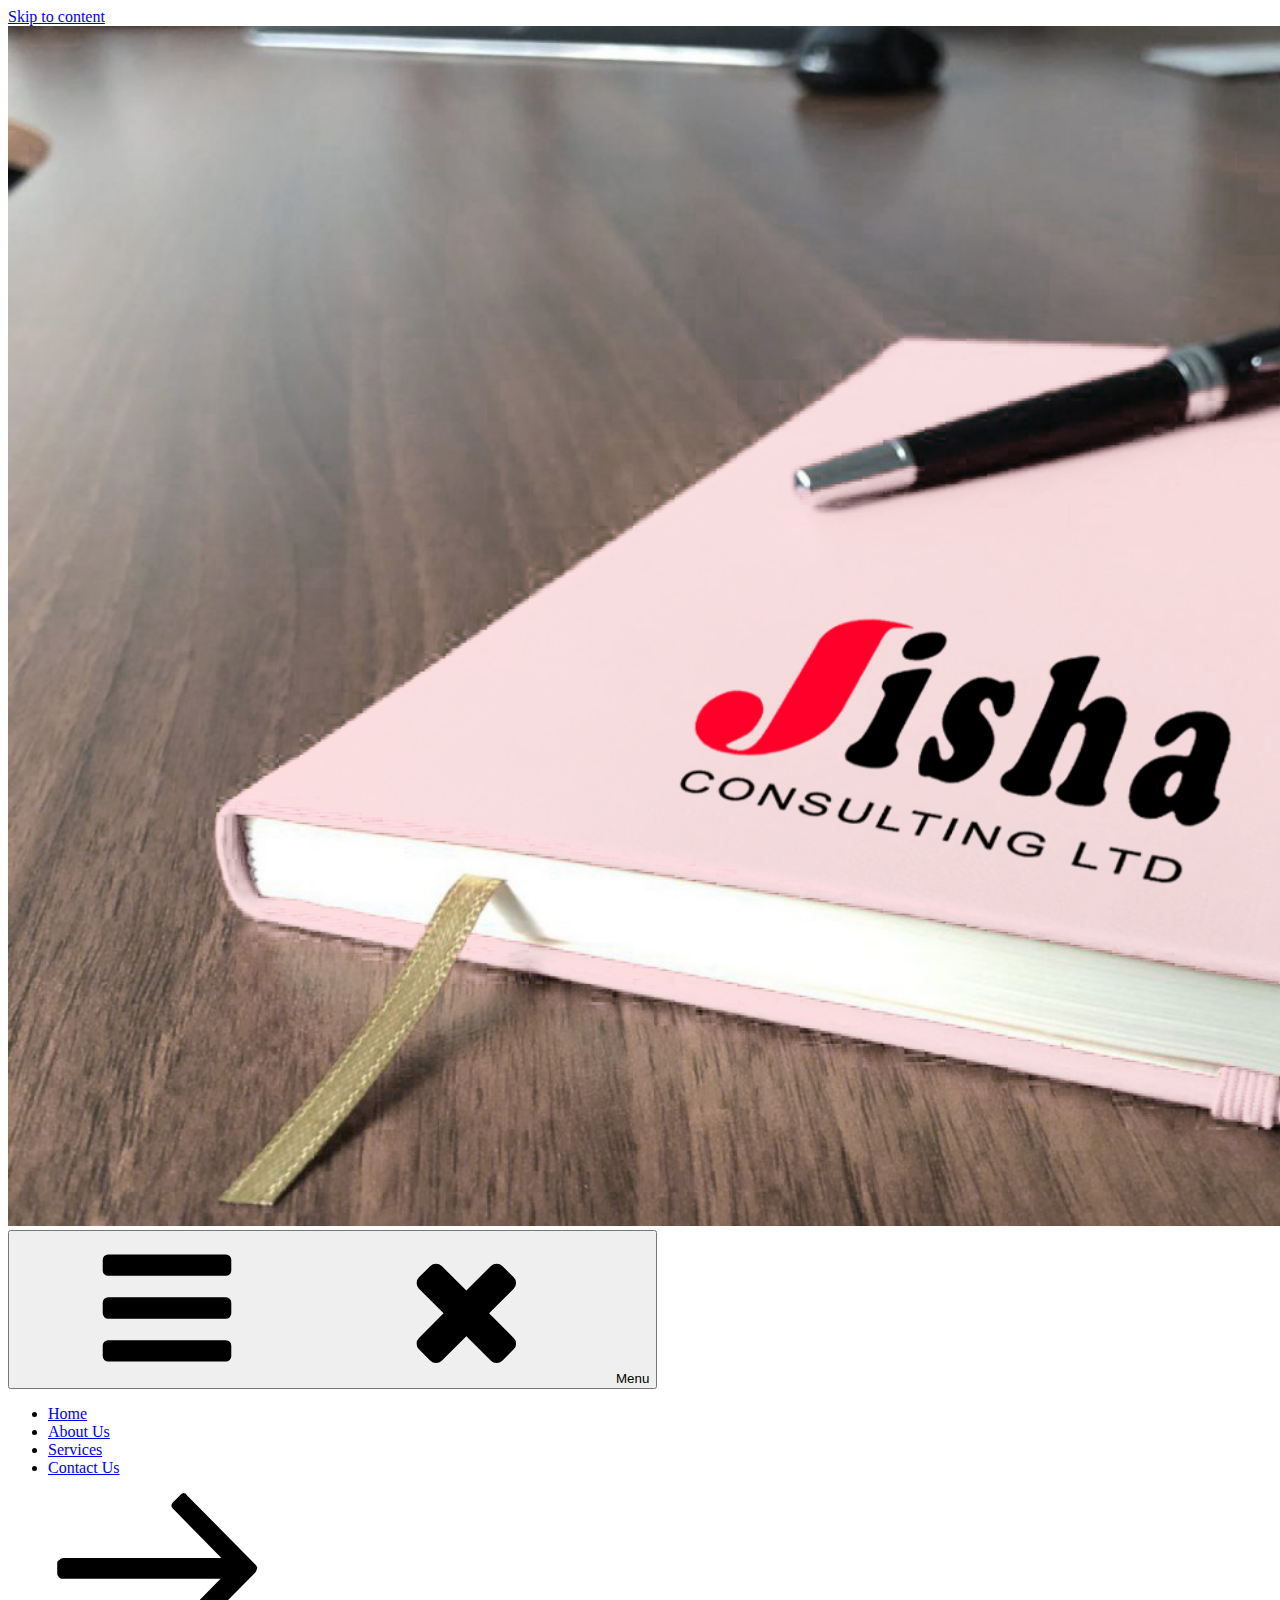
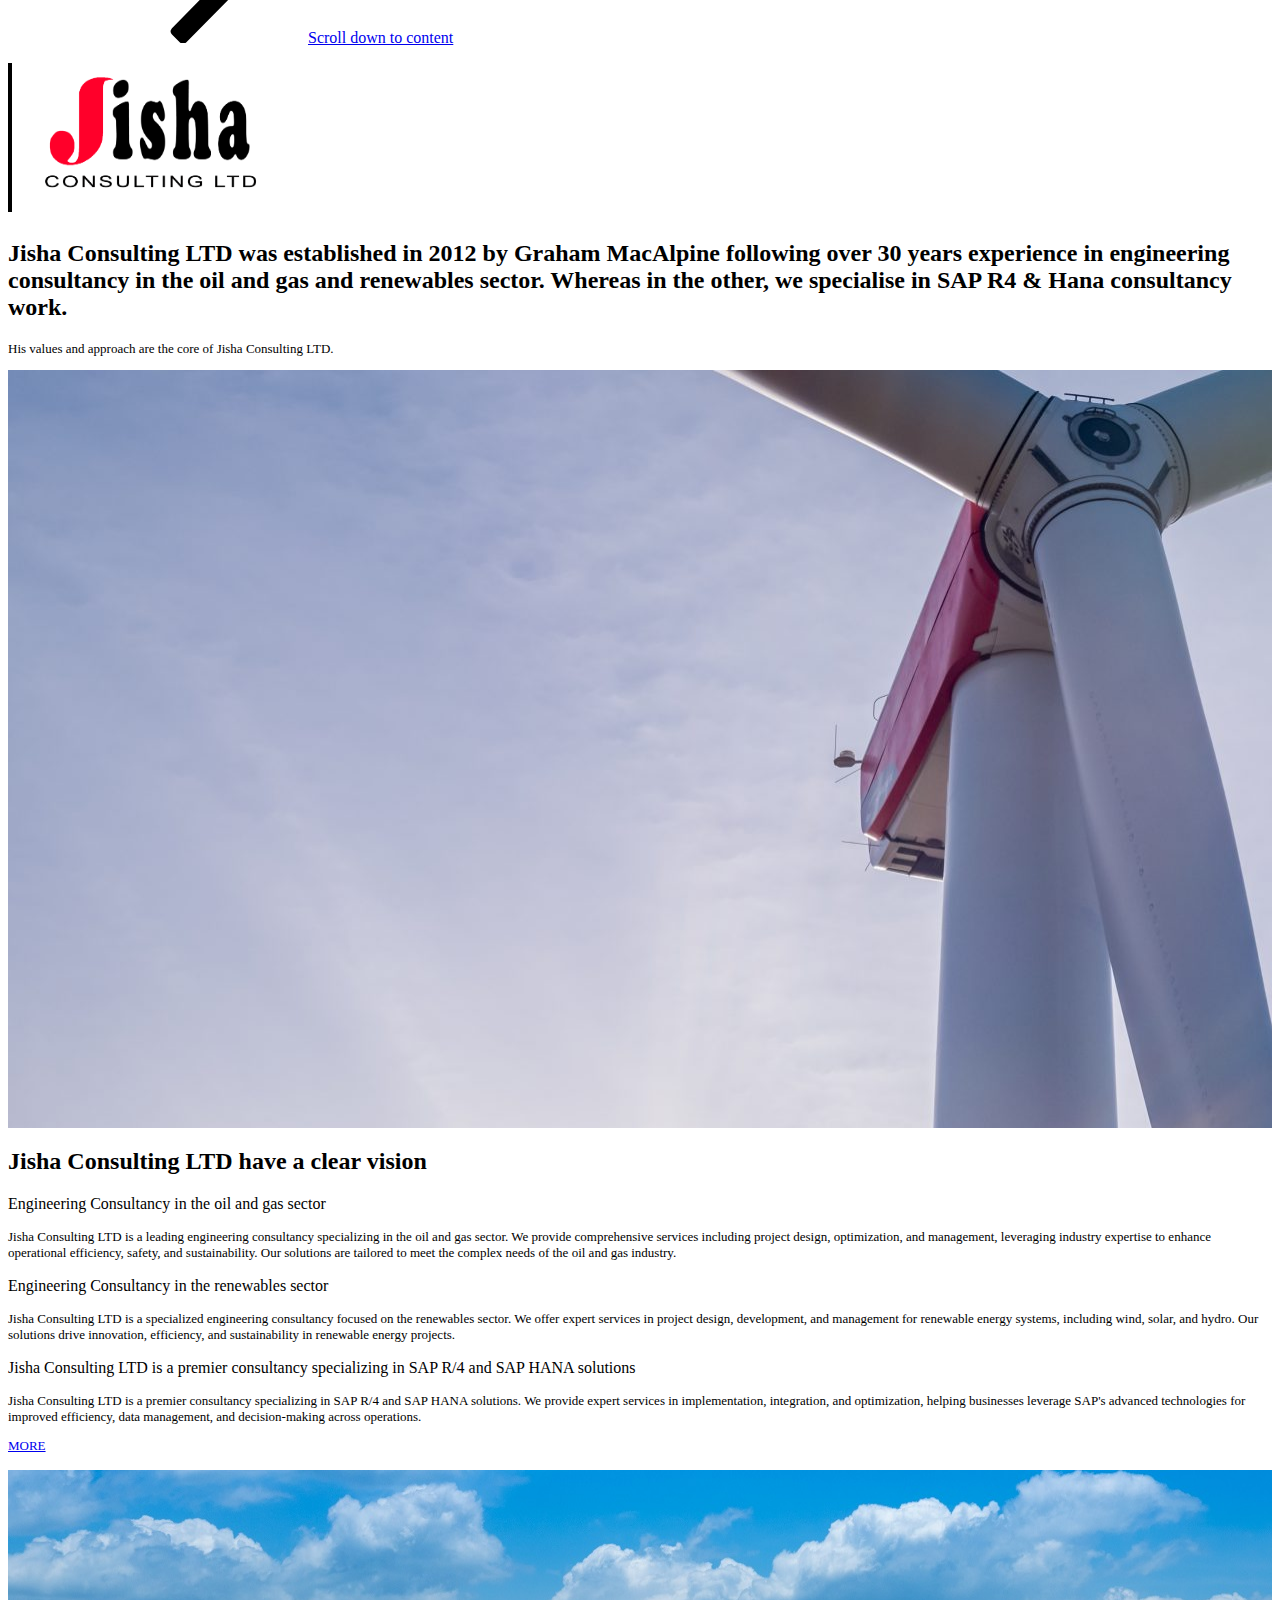
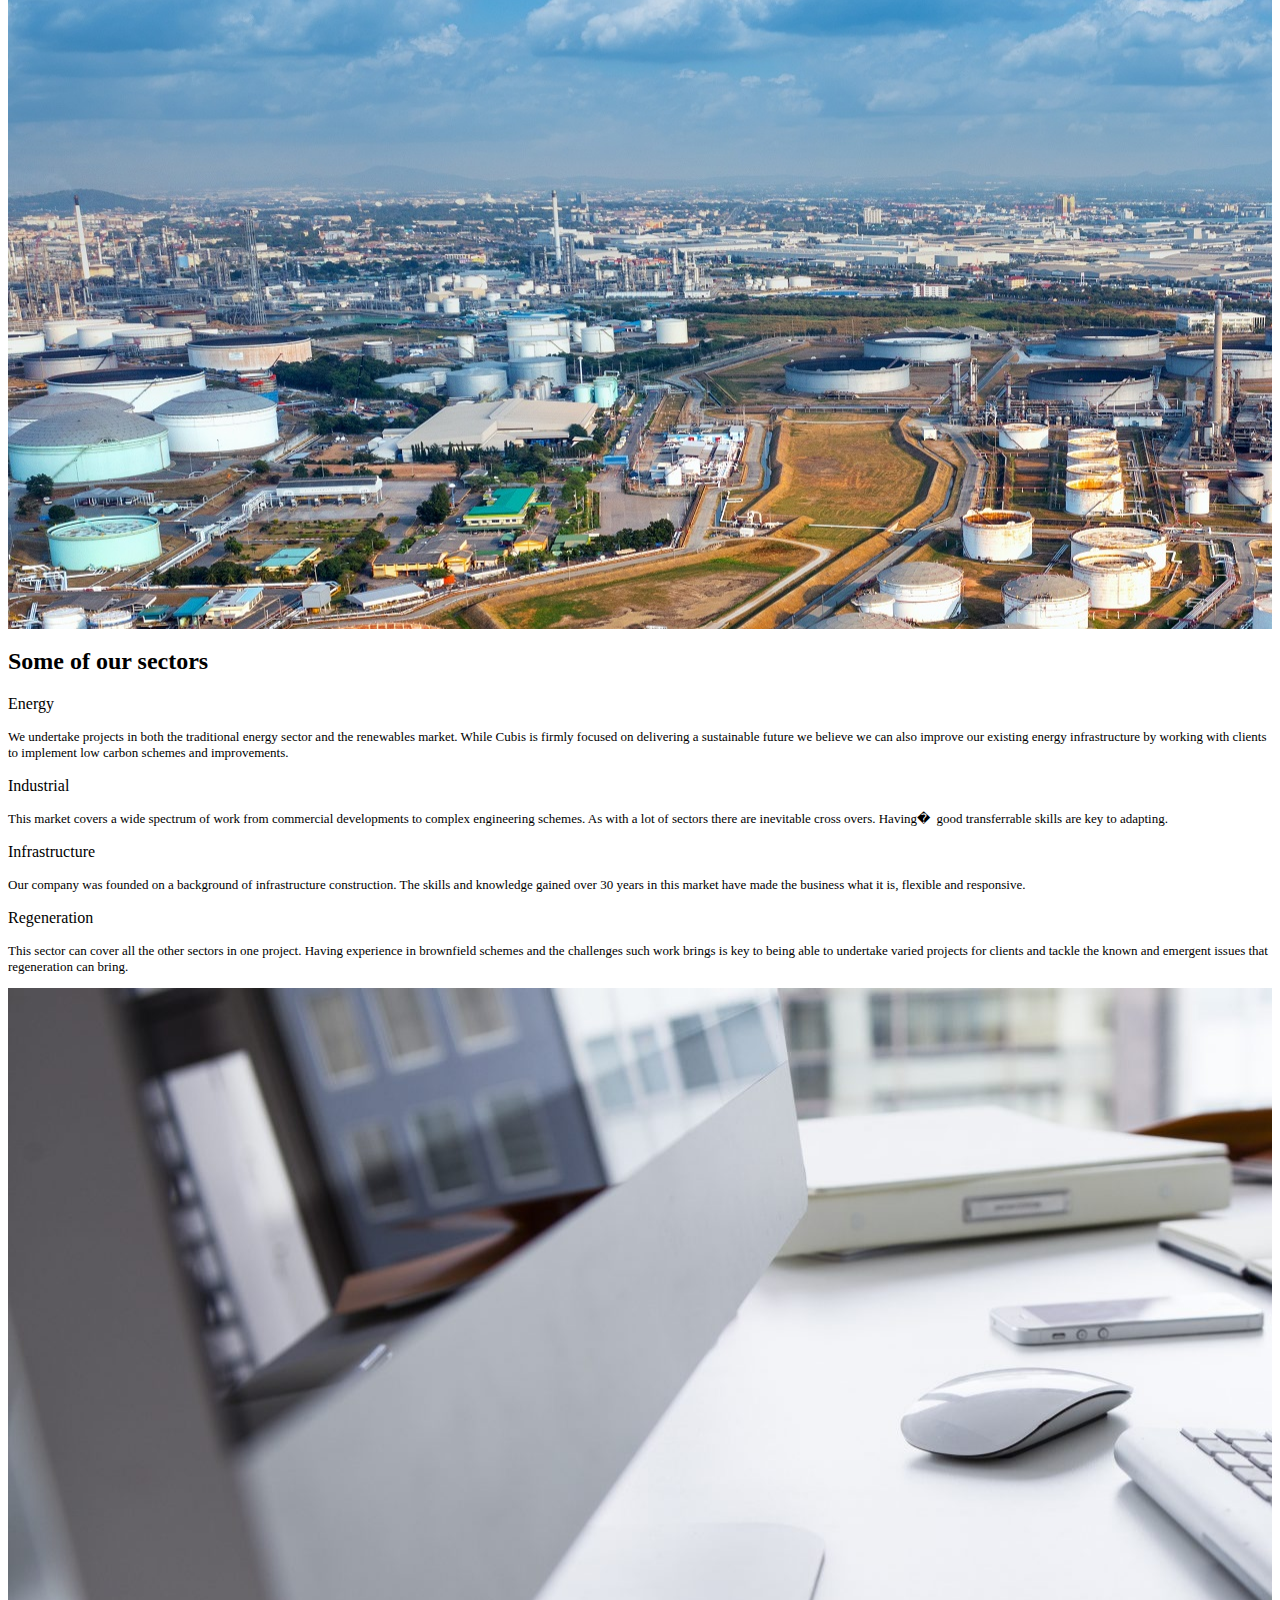
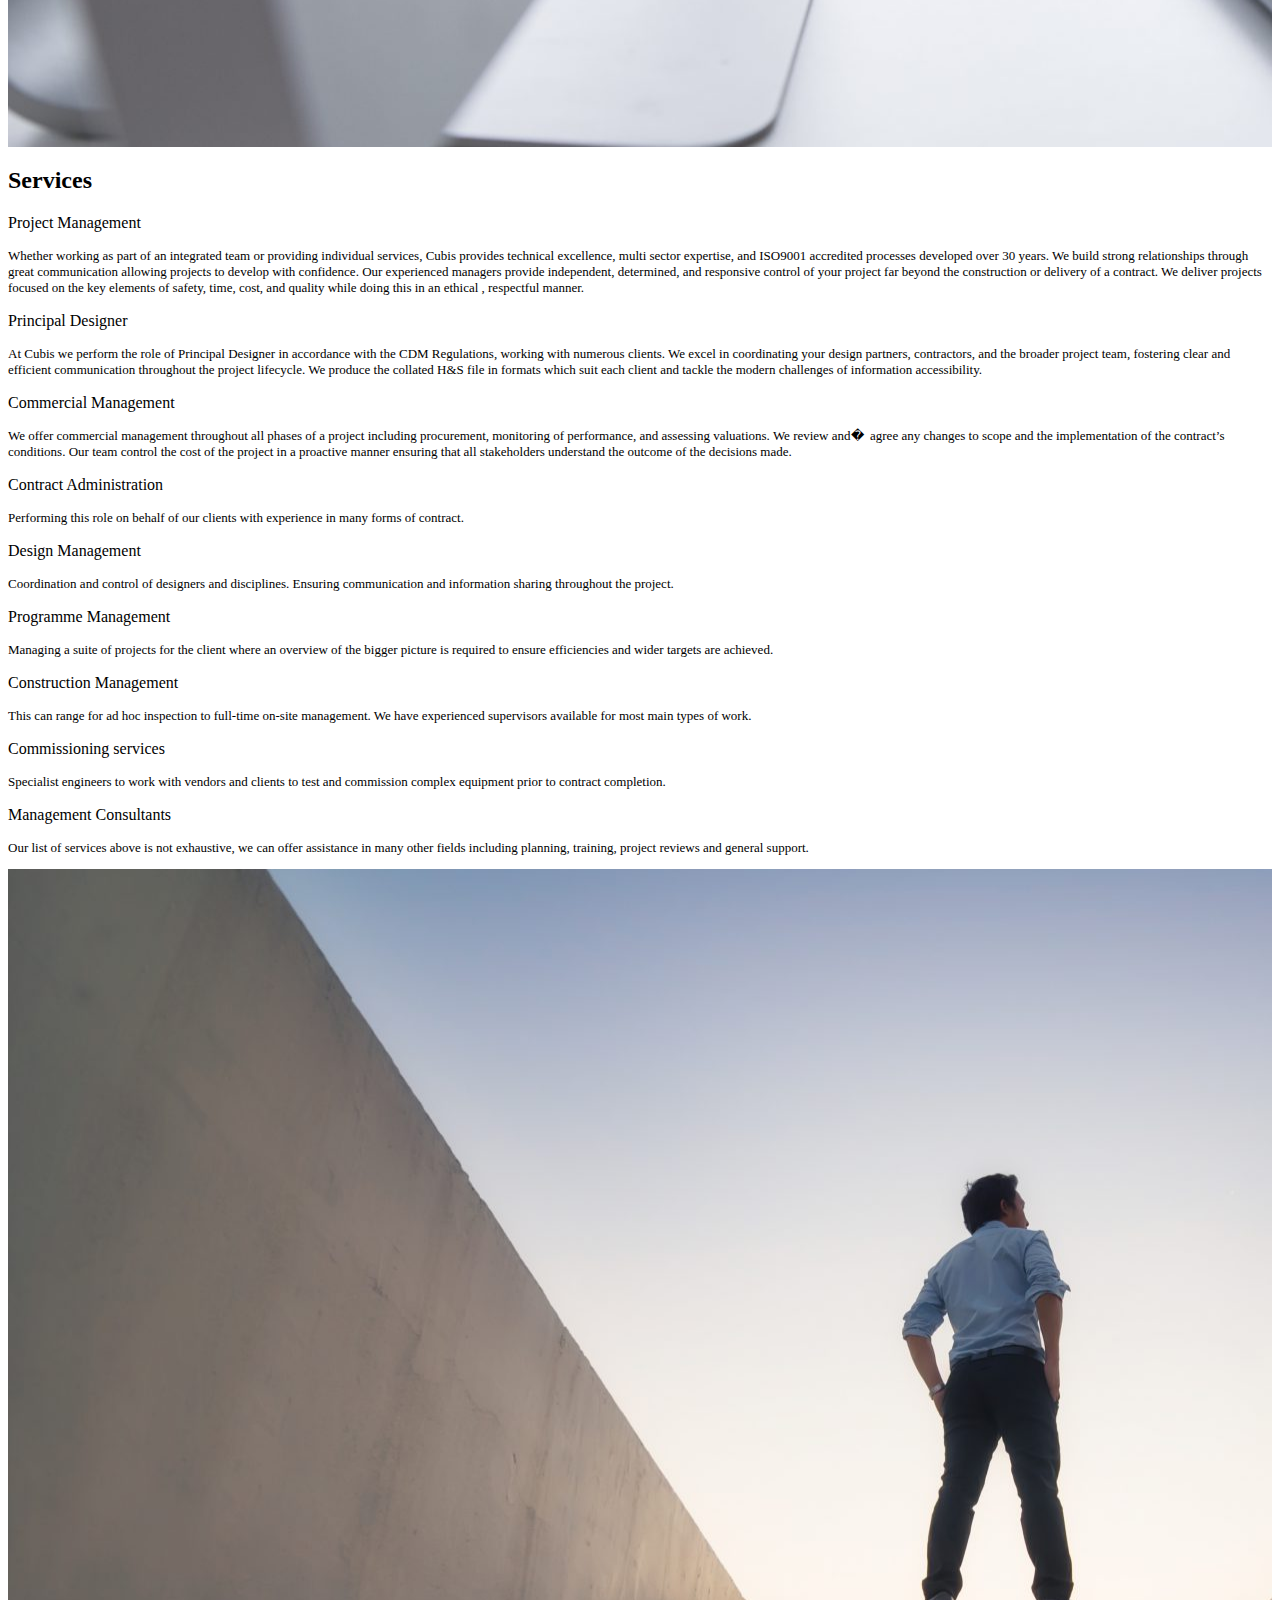
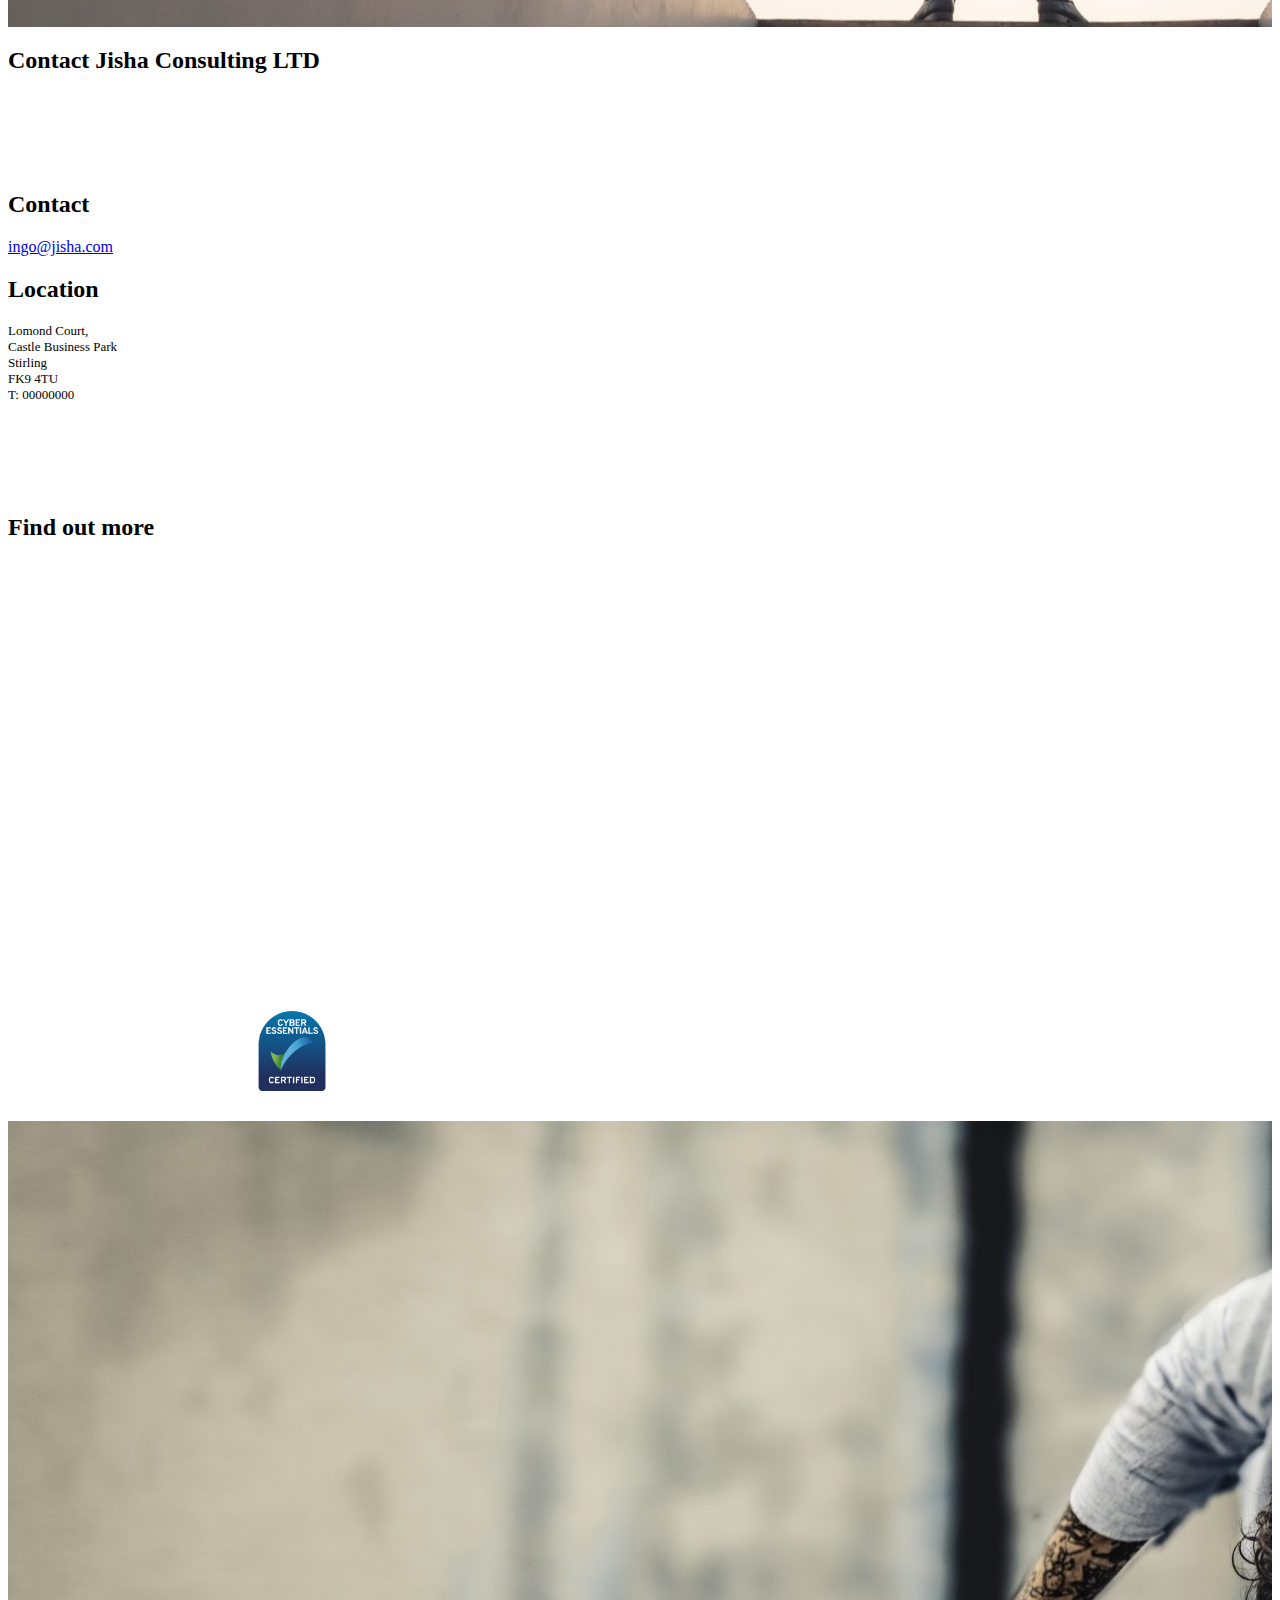
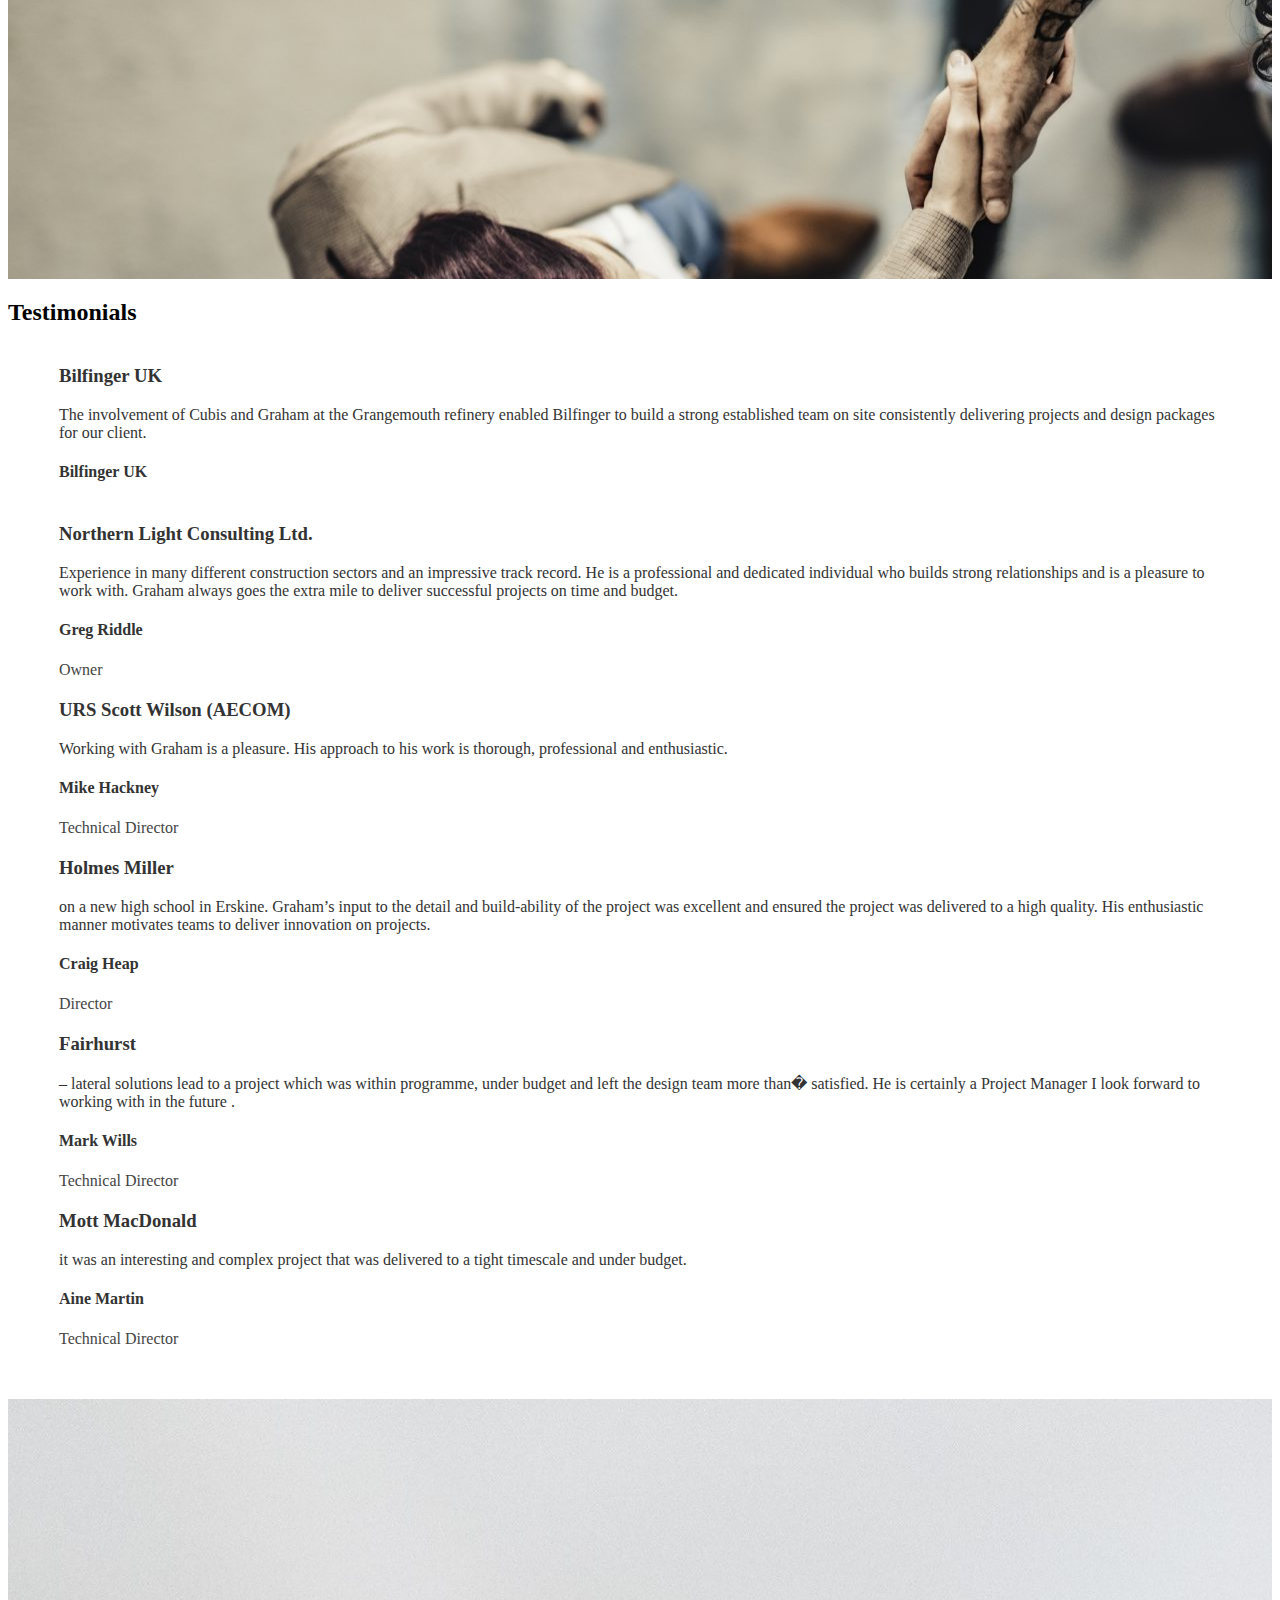
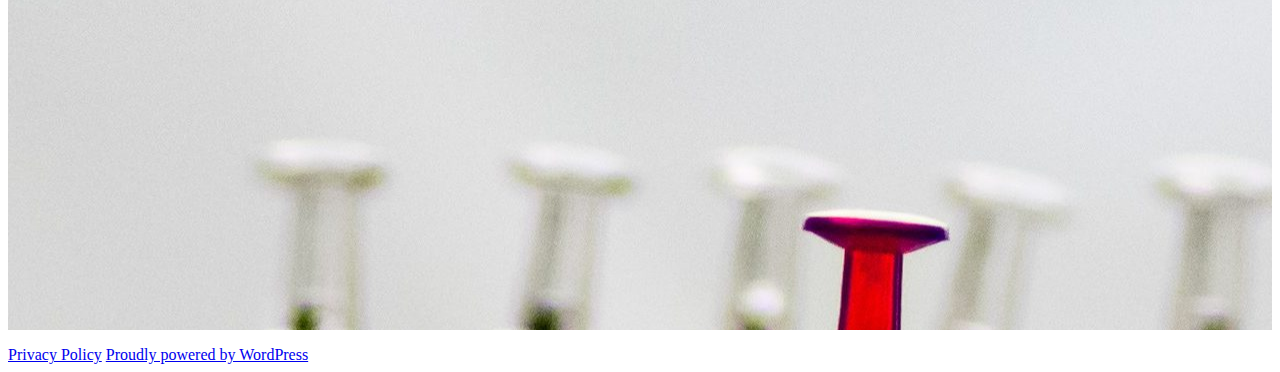
==== index.html @ 7513c391 "Add files via upload" ====
<!DOCTYPE html><html lang="en-GB" class="js no-svg"><head>
<meta charset="UTF-8">
<meta name="viewport" content="width=device-width, initial-scale=1">
<meta name="viewport" content="width=device-width, initial-scale=1, maximum-scale=1">
<link rel="profile" href="http://gmpg.org/xfn/11">

<script>(function(html){html.className = html.className.replace(/\bno-js\b/,'js')})(document.documentElement);</script>
<title>Jisha Consulting LTD</title>
<meta name="robots" content="max-image-preview:large">
<link rel="dns-prefetch" href="//fonts.googleapis.com">
<link href="https://fonts.gstatic.com" crossorigin="" rel="preconnect">
<link rel="alternate" type="application/rss+xml" title="Cubis Ltd » Feed" href="https://www.cubisltd.com/feed/">
<link rel="alternate" type="application/rss+xml" title="Cubis Ltd » Comments Feed" href="https://www.cubisltd.com/comments/feed/">
<link rel="alternate" type="application/rss+xml" title="Cubis Ltd »  Comments Feed" href="https://www.cubisltd.com/sample-page/feed/">
<script>
window._wpemojiSettings = {"baseUrl":"https:\/\/s.w.org\/images\/core\/emoji\/14.0.0\/72x72\/","ext":".png","svgUrl":"https:\/\/s.w.org\/images\/core\/emoji\/14.0.0\/svg\/","svgExt":".svg","source":{"concatemoji":"https:\/\/www.cubisltd.com\/wp-includes\/js\/wp-emoji-release.min.js?ver=6.1.7"}};
/*! This file is auto-generated */
!function(e,a,t){var n,r,o,i=a.createElement("canvas"),p=i.getContext&&i.getContext("2d");function s(e,t){var a=String.fromCharCode,e=(p.clearRect(0,0,i.width,i.height),p.fillText(a.apply(this,e),0,0),i.toDataURL());return p.clearRect(0,0,i.width,i.height),p.fillText(a.apply(this,t),0,0),e===i.toDataURL()}function c(e){var t=a.createElement("script");t.src=e,t.defer=t.type="text/javascript",a.getElementsByTagName("head")[0].appendChild(t)}for(o=Array("flag","emoji"),t.supports={everything:!0,everythingExceptFlag:!0},r=0;r<o.length;r++)t.supports[o[r]]=function(e){if(p&&p.fillText)switch(p.textBaseline="top",p.font="600 32px Arial",e){case"flag":return s([127987,65039,8205,9895,65039],[127987,65039,8203,9895,65039])?!1:!s([55356,56826,55356,56819],[55356,56826,8203,55356,56819])&&!s([55356,57332,56128,56423,56128,56418,56128,56421,56128,56430,56128,56423,56128,56447],[55356,57332,8203,56128,56423,8203,56128,56418,8203,56128,56421,8203,56128,56430,8203,56128,56423,8203,56128,56447]);case"emoji":return!s([129777,127995,8205,129778,127999],[129777,127995,8203,129778,127999])}return!1}(o[r]),t.supports.everything=t.supports.everything&&t.supports[o[r]],"flag"!==o[r]&&(t.supports.everythingExceptFlag=t.supports.everythingExceptFlag&&t.supports[o[r]]);t.supports.everythingExceptFlag=t.supports.everythingExceptFlag&&!t.supports.flag,t.DOMReady=!1,t.readyCallback=function(){t.DOMReady=!0},t.supports.everything||(n=function(){t.readyCallback()},a.addEventListener?(a.addEventListener("DOMContentLoaded",n,!1),e.addEventListener("load",n,!1)):(e.attachEvent("onload",n),a.attachEvent("onreadystatechange",function(){"complete"===a.readyState&&t.readyCallback()})),(e=t.source||{}).concatemoji?c(e.concatemoji):e.wpemoji&&e.twemoji&&(c(e.twemoji),c(e.wpemoji)))}(window,document,window._wpemojiSettings);
</script><script src="js/wp-emoji-release.min.js" type="text/javascript" defer=""></script>
<style>
img.wp-smiley,
img.emoji {
	display: inline !important;
	border: none !important;
	box-shadow: none !important;
	height: 1em !important;
	width: 1em !important;
	margin: 0 0.07em !important;
	vertical-align: -0.1em !important;
	background: none !important;
	padding: 0 !important;
}
</style>
	<link rel="stylesheet" id="wp-block-library-css" href="css/style.min_1.css" media="all">
<style id="wp-block-library-theme-inline-css">
.wp-block-audio figcaption{color:#555;font-size:13px;text-align:center}.is-dark-theme .wp-block-audio figcaption{color:hsla(0,0%,100%,.65)}.wp-block-audio{margin:0 0 1em}.wp-block-code{border:1px solid #ccc;border-radius:4px;font-family:Menlo,Consolas,monaco,monospace;padding:.8em 1em}.wp-block-embed figcaption{color:#555;font-size:13px;text-align:center}.is-dark-theme .wp-block-embed figcaption{color:hsla(0,0%,100%,.65)}.wp-block-embed{margin:0 0 1em}.blocks-gallery-caption{color:#555;font-size:13px;text-align:center}.is-dark-theme .blocks-gallery-caption{color:hsla(0,0%,100%,.65)}.wp-block-image figcaption{color:#555;font-size:13px;text-align:center}.is-dark-theme .wp-block-image figcaption{color:hsla(0,0%,100%,.65)}.wp-block-image{margin:0 0 1em}.wp-block-pullquote{border-top:4px solid;border-bottom:4px solid;margin-bottom:1.75em;color:currentColor}.wp-block-pullquote__citation,.wp-block-pullquote cite,.wp-block-pullquote footer{color:currentColor;text-transform:uppercase;font-size:.8125em;font-style:normal}.wp-block-quote{border-left:.25em solid;margin:0 0 1.75em;padding-left:1em}.wp-block-quote cite,.wp-block-quote footer{color:currentColor;font-size:.8125em;position:relative;font-style:normal}.wp-block-quote.has-text-align-right{border-left:none;border-right:.25em solid;padding-left:0;padding-right:1em}.wp-block-quote.has-text-align-center{border:none;padding-left:0}.wp-block-quote.is-large,.wp-block-quote.is-style-large,.wp-block-quote.is-style-plain{border:none}.wp-block-search .wp-block-search__label{font-weight:700}.wp-block-search__button{border:1px solid #ccc;padding:.375em .625em}:where(.wp-block-group.has-background){padding:1.25em 2.375em}.wp-block-separator.has-css-opacity{opacity:.4}.wp-block-separator{border:none;border-bottom:2px solid;margin-left:auto;margin-right:auto}.wp-block-separator.has-alpha-channel-opacity{opacity:1}.wp-block-separator:not(.is-style-wide):not(.is-style-dots){width:100px}.wp-block-separator.has-background:not(.is-style-dots){border-bottom:none;height:1px}.wp-block-separator.has-background:not(.is-style-wide):not(.is-style-dots){height:2px}.wp-block-table{margin:"0 0 1em 0"}.wp-block-table thead{border-bottom:3px solid}.wp-block-table tfoot{border-top:3px solid}.wp-block-table td,.wp-block-table th{word-break:normal}.wp-block-table figcaption{color:#555;font-size:13px;text-align:center}.is-dark-theme .wp-block-table figcaption{color:hsla(0,0%,100%,.65)}.wp-block-video figcaption{color:#555;font-size:13px;text-align:center}.is-dark-theme .wp-block-video figcaption{color:hsla(0,0%,100%,.65)}.wp-block-video{margin:0 0 1em}.wp-block-template-part.has-background{padding:1.25em 2.375em;margin-top:0;margin-bottom:0}
</style>
<link rel="stylesheet" id="classic-theme-styles-css" href="css/classic-themes.min.css" media="all">
<style id="global-styles-inline-css">
body{--wp--preset--color--black: #000000;--wp--preset--color--cyan-bluish-gray: #abb8c3;--wp--preset--color--white: #ffffff;--wp--preset--color--pale-pink: #f78da7;--wp--preset--color--vivid-red: #cf2e2e;--wp--preset--color--luminous-vivid-orange: #ff6900;--wp--preset--color--luminous-vivid-amber: #fcb900;--wp--preset--color--light-green-cyan: #7bdcb5;--wp--preset--color--vivid-green-cyan: #00d084;--wp--preset--color--pale-cyan-blue: #8ed1fc;--wp--preset--color--vivid-cyan-blue: #0693e3;--wp--preset--color--vivid-purple: #9b51e0;--wp--preset--gradient--vivid-cyan-blue-to-vivid-purple: linear-gradient(135deg,rgba(6,147,227,1) 0%,rgb(155,81,224) 100%);--wp--preset--gradient--light-green-cyan-to-vivid-green-cyan: linear-gradient(135deg,rgb(122,220,180) 0%,rgb(0,208,130) 100%);--wp--preset--gradient--luminous-vivid-amber-to-luminous-vivid-orange: linear-gradient(135deg,rgba(252,185,0,1) 0%,rgba(255,105,0,1) 100%);--wp--preset--gradient--luminous-vivid-orange-to-vivid-red: linear-gradient(135deg,rgba(255,105,0,1) 0%,rgb(207,46,46) 100%);--wp--preset--gradient--very-light-gray-to-cyan-bluish-gray: linear-gradient(135deg,rgb(238,238,238) 0%,rgb(169,184,195) 100%);--wp--preset--gradient--cool-to-warm-spectrum: linear-gradient(135deg,rgb(74,234,220) 0%,rgb(151,120,209) 20%,rgb(207,42,186) 40%,rgb(238,44,130) 60%,rgb(251,105,98) 80%,rgb(254,248,76) 100%);--wp--preset--gradient--blush-light-purple: linear-gradient(135deg,rgb(255,206,236) 0%,rgb(152,150,240) 100%);--wp--preset--gradient--blush-bordeaux: linear-gradient(135deg,rgb(254,205,165) 0%,rgb(254,45,45) 50%,rgb(107,0,62) 100%);--wp--preset--gradient--luminous-dusk: linear-gradient(135deg,rgb(255,203,112) 0%,rgb(199,81,192) 50%,rgb(65,88,208) 100%);--wp--preset--gradient--pale-ocean: linear-gradient(135deg,rgb(255,245,203) 0%,rgb(182,227,212) 50%,rgb(51,167,181) 100%);--wp--preset--gradient--electric-grass: linear-gradient(135deg,rgb(202,248,128) 0%,rgb(113,206,126) 100%);--wp--preset--gradient--midnight: linear-gradient(135deg,rgb(2,3,129) 0%,rgb(40,116,252) 100%);--wp--preset--duotone--dark-grayscale: url('index_1.html#wp-duotone-dark-grayscale');--wp--preset--duotone--grayscale: url('index_1.html#wp-duotone-grayscale');--wp--preset--duotone--purple-yellow: url('index_1.html#wp-duotone-purple-yellow');--wp--preset--duotone--blue-red: url('index_1.html#wp-duotone-blue-red');--wp--preset--duotone--midnight: url('index_1.html#wp-duotone-midnight');--wp--preset--duotone--magenta-yellow: url('index_1.html#wp-duotone-magenta-yellow');--wp--preset--duotone--purple-green: url('index_1.html#wp-duotone-purple-green');--wp--preset--duotone--blue-orange: url('index_1.html#wp-duotone-blue-orange');--wp--preset--font-size--small: 13px;--wp--preset--font-size--medium: 20px;--wp--preset--font-size--large: 36px;--wp--preset--font-size--x-large: 42px;--wp--preset--spacing--20: 0.44rem;--wp--preset--spacing--30: 0.67rem;--wp--preset--spacing--40: 1rem;--wp--preset--spacing--50: 1.5rem;--wp--preset--spacing--60: 2.25rem;--wp--preset--spacing--70: 3.38rem;--wp--preset--spacing--80: 5.06rem;}:where(.is-layout-flex){gap: 0.5em;}body .is-layout-flow > .alignleft{float: left;margin-inline-start: 0;margin-inline-end: 2em;}body .is-layout-flow > .alignright{float: right;margin-inline-start: 2em;margin-inline-end: 0;}body .is-layout-flow > .aligncenter{margin-left: auto !important;margin-right: auto !important;}body .is-layout-constrained > .alignleft{float: left;margin-inline-start: 0;margin-inline-end: 2em;}body .is-layout-constrained > .alignright{float: right;margin-inline-start: 2em;margin-inline-end: 0;}body .is-layout-constrained > .aligncenter{margin-left: auto !important;margin-right: auto !important;}body .is-layout-constrained > :where(:not(.alignleft):not(.alignright):not(.alignfull)){max-width: var(--wp--style--global--content-size);margin-left: auto !important;margin-right: auto !important;}body .is-layout-constrained > .alignwide{max-width: var(--wp--style--global--wide-size);}body .is-layout-flex{display: flex;}body .is-layout-flex{flex-wrap: wrap;align-items: center;}body .is-layout-flex > *{margin: 0;}:where(.wp-block-columns.is-layout-flex){gap: 2em;}.has-black-color{color: var(--wp--preset--color--black) !important;}.has-cyan-bluish-gray-color{color: var(--wp--preset--color--cyan-bluish-gray) !important;}.has-white-color{color: var(--wp--preset--color--white) !important;}.has-pale-pink-color{color: var(--wp--preset--color--pale-pink) !important;}.has-vivid-red-color{color: var(--wp--preset--color--vivid-red) !important;}.has-luminous-vivid-orange-color{color: var(--wp--preset--color--luminous-vivid-orange) !important;}.has-luminous-vivid-amber-color{color: var(--wp--preset--color--luminous-vivid-amber) !important;}.has-light-green-cyan-color{color: var(--wp--preset--color--light-green-cyan) !important;}.has-vivid-green-cyan-color{color: var(--wp--preset--color--vivid-green-cyan) !important;}.has-pale-cyan-blue-color{color: var(--wp--preset--color--pale-cyan-blue) !important;}.has-vivid-cyan-blue-color{color: var(--wp--preset--color--vivid-cyan-blue) !important;}.has-vivid-purple-color{color: var(--wp--preset--color--vivid-purple) !important;}.has-black-background-color{background-color: var(--wp--preset--color--black) !important;}.has-cyan-bluish-gray-background-color{background-color: var(--wp--preset--color--cyan-bluish-gray) !important;}.has-white-background-color{background-color: var(--wp--preset--color--white) !important;}.has-pale-pink-background-color{background-color: var(--wp--preset--color--pale-pink) !important;}.has-vivid-red-background-color{background-color: var(--wp--preset--color--vivid-red) !important;}.has-luminous-vivid-orange-background-color{background-color: var(--wp--preset--color--luminous-vivid-orange) !important;}.has-luminous-vivid-amber-background-color{background-color: var(--wp--preset--color--luminous-vivid-amber) !important;}.has-light-green-cyan-background-color{background-color: var(--wp--preset--color--light-green-cyan) !important;}.has-vivid-green-cyan-background-color{background-color: var(--wp--preset--color--vivid-green-cyan) !important;}.has-pale-cyan-blue-background-color{background-color: var(--wp--preset--color--pale-cyan-blue) !important;}.has-vivid-cyan-blue-background-color{background-color: var(--wp--preset--color--vivid-cyan-blue) !important;}.has-vivid-purple-background-color{background-color: var(--wp--preset--color--vivid-purple) !important;}.has-black-border-color{border-color: var(--wp--preset--color--black) !important;}.has-cyan-bluish-gray-border-color{border-color: var(--wp--preset--color--cyan-bluish-gray) !important;}.has-white-border-color{border-color: var(--wp--preset--color--white) !important;}.has-pale-pink-border-color{border-color: var(--wp--preset--color--pale-pink) !important;}.has-vivid-red-border-color{border-color: var(--wp--preset--color--vivid-red) !important;}.has-luminous-vivid-orange-border-color{border-color: var(--wp--preset--color--luminous-vivid-orange) !important;}.has-luminous-vivid-amber-border-color{border-color: var(--wp--preset--color--luminous-vivid-amber) !important;}.has-light-green-cyan-border-color{border-color: var(--wp--preset--color--light-green-cyan) !important;}.has-vivid-green-cyan-border-color{border-color: var(--wp--preset--color--vivid-green-cyan) !important;}.has-pale-cyan-blue-border-color{border-color: var(--wp--preset--color--pale-cyan-blue) !important;}.has-vivid-cyan-blue-border-color{border-color: var(--wp--preset--color--vivid-cyan-blue) !important;}.has-vivid-purple-border-color{border-color: var(--wp--preset--color--vivid-purple) !important;}.has-vivid-cyan-blue-to-vivid-purple-gradient-background{background: var(--wp--preset--gradient--vivid-cyan-blue-to-vivid-purple) !important;}.has-light-green-cyan-to-vivid-green-cyan-gradient-background{background: var(--wp--preset--gradient--light-green-cyan-to-vivid-green-cyan) !important;}.has-luminous-vivid-amber-to-luminous-vivid-orange-gradient-background{background: var(--wp--preset--gradient--luminous-vivid-amber-to-luminous-vivid-orange) !important;}.has-luminous-vivid-orange-to-vivid-red-gradient-background{background: var(--wp--preset--gradient--luminous-vivid-orange-to-vivid-red) !important;}.has-very-light-gray-to-cyan-bluish-gray-gradient-background{background: var(--wp--preset--gradient--very-light-gray-to-cyan-bluish-gray) !important;}.has-cool-to-warm-spectrum-gradient-background{background: var(--wp--preset--gradient--cool-to-warm-spectrum) !important;}.has-blush-light-purple-gradient-background{background: var(--wp--preset--gradient--blush-light-purple) !important;}.has-blush-bordeaux-gradient-background{background: var(--wp--preset--gradient--blush-bordeaux) !important;}.has-luminous-dusk-gradient-background{background: var(--wp--preset--gradient--luminous-dusk) !important;}.has-pale-ocean-gradient-background{background: var(--wp--preset--gradient--pale-ocean) !important;}.has-electric-grass-gradient-background{background: var(--wp--preset--gradient--electric-grass) !important;}.has-midnight-gradient-background{background: var(--wp--preset--gradient--midnight) !important;}.has-small-font-size{font-size: var(--wp--preset--font-size--small) !important;}.has-medium-font-size{font-size: var(--wp--preset--font-size--medium) !important;}.has-large-font-size{font-size: var(--wp--preset--font-size--large) !important;}.has-x-large-font-size{font-size: var(--wp--preset--font-size--x-large) !important;}
.wp-block-navigation a:where(:not(.wp-element-button)){color: inherit;}
:where(.wp-block-columns.is-layout-flex){gap: 2em;}
.wp-block-pullquote{font-size: 1.5em;line-height: 1.6;}
</style>
<link rel="stylesheet" id="sp-testimonial-swiper-css" href="css/swiper.min.css" media="all">
<link rel="stylesheet" id="tfree-font-awesome-css" href="css/font-awesome.min.css" media="all">
<link rel="stylesheet" id="tfree-deprecated-style-css" href="css/deprecated-style.min.css" media="all">
<link rel="stylesheet" id="tfree-style-css" href="css/style.min.css" media="all">
<style id="tfree-style-inline-css">
#sp-testimonial-free-wrapper-149 .sp-testimonial-free-section .testimonial-pagination span.swiper-pagination-bullet{background: #cccccc;}#sp-testimonial-free-wrapper-149 .sp-testimonial-free-section .testimonial-pagination span.swiper-pagination-bullet.swiper-pagination-bullet-active{background: #000000;} #sp-testimonial-free-wrapper-149 .sp-testimonial-free-section .testimonial-nav-arrow{background: transparent;border: 0px solid #777777;color: #444444;}#sp-testimonial-free-wrapper-149 .sp-testimonial-free-section .testimonial-nav-arrow:hover {background: transparent;border-color: #52b3d9;color: #000000;}#sp-testimonial-free-wrapper-149 .sp-testimonial-free-section{margin: 0 50px;}#sp-testimonial-free-wrapper-149 .sp-testimonial-free-section{margin-bottom: 50px;}#sp-testimonial-free-wrapper-149 .sp-testimonial-free-section .sp-testimonial-client-designation{color: #444444;}#sp-testimonial-free-wrapper-149 .sp-testimonial-free-section .sp-testimonial-client-name{color: #333333;}#sp-testimonial-free-wrapper-149 .sp-testimonial-free-section .sp-testimonial-client-testimonial{color: #333333;}#sp-testimonial-free-wrapper-149 .sp-testimonial-free-section .sp-testimonial-title .sp-testimonial-post-title{color: #333333;}#sp-testimonial-free-wrapper-149 .sp-testimonial-free {background : transparent;border: 1px solid transparent;border-radius: 0px;}
</style>
<link rel="stylesheet" id="parent-style-css" href="css/style_2.css" media="all">
<link rel="stylesheet" id="child-style-css" href="css/style.css" media="all">
<link rel="stylesheet" id="twentyseventeen-fonts-css" href="https://fonts.googleapis.com/css?family=Libre+Franklin%3A300%2C300i%2C400%2C400i%2C600%2C600i%2C800%2C800i&amp;subset=latin%2Clatin-ext&amp;display=fallback" media="all">
<link rel="stylesheet" id="twentyseventeen-style-css" href="css/style_1.css" media="all">
<link rel="stylesheet" id="twentyseventeen-block-style-css" href="css/blocks.css" media="all">
<!--[if lt IE 9]>
<link rel='stylesheet' id='twentyseventeen-ie8-css' href='https://www.cubisltd.com/wp-content/themes/twentyseventeen/assets/css/ie8.css?ver=20161202' media='all' />
<![endif]-->
<script src="js/jquery.min.js" id="jquery-core-js"></script>
<script src="js/jquery-migrate.min.js" id="jquery-migrate-js"></script>
<!--[if lt IE 9]>
<script src='https://www.cubisltd.com/wp-content/themes/twentyseventeen/assets/js/html5.js?ver=20161020' id='html5-js'></script>
<![endif]-->
<link rel="https://api.w.org/" href="https://www.cubisltd.com/wp-json/"><link rel="alternate" type="application/json" href="https://www.cubisltd.com/wp-json/wp/v2/pages/2"><link rel="EditURI" type="application/rsd+xml" title="RSD" href="https://www.cubisltd.com/xmlrpc.php?rsd">
<link rel="wlwmanifest" type="application/wlwmanifest+xml" href="https://www.cubisltd.com/wp-includes/wlwmanifest.xml">
<meta name="generator" content="WordPress 6.1.7">
<link rel="canonical" href="https://www.cubisltd.com/">
<link rel="shortlink" href="https://www.cubisltd.com/">
<link rel="alternate" type="application/json+oembed" href="https://www.cubisltd.com/wp-json/oembed/1.0/embed?url=https%3A%2F%2Fwww.cubisltd.com%2F">
<link rel="alternate" type="text/xml+oembed" href="https://www.cubisltd.com/wp-json/oembed/1.0/embed?url=https%3A%2F%2Fwww.cubisltd.com%2F&amp;format=xml">
<link rel="pingback" href="https://www.cubisltd.com/xmlrpc.php">
<style>.recentcomments a{display:inline !important;padding:0 !important;margin:0 !important;}</style><link rel="preconnect" href="//code.tidio.co"><style>
	span.oe_textdirection { unicode-bidi: bidi-override; direction: rtl; }
	span.oe_displaynone { display: none; }
</style>
		<style id="twentyseventeen-custom-header-styles" type="text/css">
				.site-title,
		.site-description {
			position: absolute;
			clip: rect(1px, 1px, 1px, 1px);
		}
		<!-- img.menulogo { -->
			<!-- width: 175px; -->
		<!-- } -->

	<!-- .main-navigation li { -->
    <!-- border: 0; -->
    <!-- display: block; -->
    <!-- height: 83px; -->
    <!-- float: left; -->
	<!-- } -->
	<!-- .main-navigation li a { -->
    <!-- padding: 0.35em 1.25em; -->
    <!-- padding-top: 30px; -->
	<!-- } -->
				
		</style>
		<link rel="icon" href="images/cropped-Cubis-Logo-cube-image-32x32.png" sizes="32x32">
<link rel="icon" href="images/cropped-Cubis-Logo-cube-image-192x192.png" sizes="192x192">
<link rel="apple-touch-icon" href="images/cropped-Cubis-Logo-cube-image-180x180.png">
<meta name="msapplication-TileImage" content="https://www.cubisltd.com/wp-content/uploads/2020/07/cropped-Cubis-Logo-cube-image-270x270.png">
</head>

<body class="home page-template-default page page-id-2 wp-embed-responsive twentyseventeen-front-page has-header-image page-two-column title-tagline-hidden colors-light">
<svg xmlns="http://www.w3.org/2000/svg" viewBox="0 0 0 0" width="0" height="0" focusable="false" role="none" style="visibility: hidden; position: absolute; left: -9999px; overflow: hidden;"><defs><filter id="wp-duotone-dark-grayscale"><feColorMatrix color-interpolation-filters="sRGB" type="matrix" values=" .299 .587 .114 0 0 .299 .587 .114 0 0 .299 .587 .114 0 0 .299 .587 .114 0 0 "></feColorMatrix><feComponentTransfer color-interpolation-filters="sRGB"><feFuncR type="table" tableValues="0 0.49803921568627"></feFuncR><feFuncG type="table" tableValues="0 0.49803921568627"></feFuncG><feFuncB type="table" tableValues="0 0.49803921568627"></feFuncB><feFuncA type="table" tableValues="1 1"></feFuncA></feComponentTransfer><feComposite in2="SourceGraphic" operator="in"></feComposite></filter></defs></svg><svg xmlns="http://www.w3.org/2000/svg" viewBox="0 0 0 0" width="0" height="0" focusable="false" role="none" style="visibility: hidden; position: absolute; left: -9999px; overflow: hidden;"><defs><filter id="wp-duotone-grayscale"><feColorMatrix color-interpolation-filters="sRGB" type="matrix" values=" .299 .587 .114 0 0 .299 .587 .114 0 0 .299 .587 .114 0 0 .299 .587 .114 0 0 "></feColorMatrix><feComponentTransfer color-interpolation-filters="sRGB"><feFuncR type="table" tableValues="0 1"></feFuncR><feFuncG type="table" tableValues="0 1"></feFuncG><feFuncB type="table" tableValues="0 1"></feFuncB><feFuncA type="table" tableValues="1 1"></feFuncA></feComponentTransfer><feComposite in2="SourceGraphic" operator="in"></feComposite></filter></defs></svg><svg xmlns="http://www.w3.org/2000/svg" viewBox="0 0 0 0" width="0" height="0" focusable="false" role="none" style="visibility: hidden; position: absolute; left: -9999px; overflow: hidden;"><defs><filter id="wp-duotone-purple-yellow"><feColorMatrix color-interpolation-filters="sRGB" type="matrix" values=" .299 .587 .114 0 0 .299 .587 .114 0 0 .299 .587 .114 0 0 .299 .587 .114 0 0 "></feColorMatrix><feComponentTransfer color-interpolation-filters="sRGB"><feFuncR type="table" tableValues="0.54901960784314 0.98823529411765"></feFuncR><feFuncG type="table" tableValues="0 1"></feFuncG><feFuncB type="table" tableValues="0.71764705882353 0.25490196078431"></feFuncB><feFuncA type="table" tableValues="1 1"></feFuncA></feComponentTransfer><feComposite in2="SourceGraphic" operator="in"></feComposite></filter></defs></svg><svg xmlns="http://www.w3.org/2000/svg" viewBox="0 0 0 0" width="0" height="0" focusable="false" role="none" style="visibility: hidden; position: absolute; left: -9999px; overflow: hidden;"><defs><filter id="wp-duotone-blue-red"><feColorMatrix color-interpolation-filters="sRGB" type="matrix" values=" .299 .587 .114 0 0 .299 .587 .114 0 0 .299 .587 .114 0 0 .299 .587 .114 0 0 "></feColorMatrix><feComponentTransfer color-interpolation-filters="sRGB"><feFuncR type="table" tableValues="0 1"></feFuncR><feFuncG type="table" tableValues="0 0.27843137254902"></feFuncG><feFuncB type="table" tableValues="0.5921568627451 0.27843137254902"></feFuncB><feFuncA type="table" tableValues="1 1"></feFuncA></feComponentTransfer><feComposite in2="SourceGraphic" operator="in"></feComposite></filter></defs></svg><svg xmlns="http://www.w3.org/2000/svg" viewBox="0 0 0 0" width="0" height="0" focusable="false" role="none" style="visibility: hidden; position: absolute; left: -9999px; overflow: hidden;"><defs><filter id="wp-duotone-midnight"><feColorMatrix color-interpolation-filters="sRGB" type="matrix" values=" .299 .587 .114 0 0 .299 .587 .114 0 0 .299 .587 .114 0 0 .299 .587 .114 0 0 "></feColorMatrix><feComponentTransfer color-interpolation-filters="sRGB"><feFuncR type="table" tableValues="0 0"></feFuncR><feFuncG type="table" tableValues="0 0.64705882352941"></feFuncG><feFuncB type="table" tableValues="0 1"></feFuncB><feFuncA type="table" tableValues="1 1"></feFuncA></feComponentTransfer><feComposite in2="SourceGraphic" operator="in"></feComposite></filter></defs></svg><svg xmlns="http://www.w3.org/2000/svg" viewBox="0 0 0 0" width="0" height="0" focusable="false" role="none" style="visibility: hidden; position: absolute; left: -9999px; overflow: hidden;"><defs><filter id="wp-duotone-magenta-yellow"><feColorMatrix color-interpolation-filters="sRGB" type="matrix" values=" .299 .587 .114 0 0 .299 .587 .114 0 0 .299 .587 .114 0 0 .299 .587 .114 0 0 "></feColorMatrix><feComponentTransfer color-interpolation-filters="sRGB"><feFuncR type="table" tableValues="0.78039215686275 1"></feFuncR><feFuncG type="table" tableValues="0 0.94901960784314"></feFuncG><feFuncB type="table" tableValues="0.35294117647059 0.47058823529412"></feFuncB><feFuncA type="table" tableValues="1 1"></feFuncA></feComponentTransfer><feComposite in2="SourceGraphic" operator="in"></feComposite></filter></defs></svg><svg xmlns="http://www.w3.org/2000/svg" viewBox="0 0 0 0" width="0" height="0" focusable="false" role="none" style="visibility: hidden; position: absolute; left: -9999px; overflow: hidden;"><defs><filter id="wp-duotone-purple-green"><feColorMatrix color-interpolation-filters="sRGB" type="matrix" values=" .299 .587 .114 0 0 .299 .587 .114 0 0 .299 .587 .114 0 0 .299 .587 .114 0 0 "></feColorMatrix><feComponentTransfer color-interpolation-filters="sRGB"><feFuncR type="table" tableValues="0.65098039215686 0.40392156862745"></feFuncR><feFuncG type="table" tableValues="0 1"></feFuncG><feFuncB type="table" tableValues="0.44705882352941 0.4"></feFuncB><feFuncA type="table" tableValues="1 1"></feFuncA></feComponentTransfer><feComposite in2="SourceGraphic" operator="in"></feComposite></filter></defs></svg><svg xmlns="http://www.w3.org/2000/svg" viewBox="0 0 0 0" width="0" height="0" focusable="false" role="none" style="visibility: hidden; position: absolute; left: -9999px; overflow: hidden;"><defs><filter id="wp-duotone-blue-orange"><feColorMatrix color-interpolation-filters="sRGB" type="matrix" values=" .299 .587 .114 0 0 .299 .587 .114 0 0 .299 .587 .114 0 0 .299 .587 .114 0 0 "></feColorMatrix><feComponentTransfer color-interpolation-filters="sRGB"><feFuncR type="table" tableValues="0.098039215686275 1"></feFuncR><feFuncG type="table" tableValues="0 0.66274509803922"></feFuncG><feFuncB type="table" tableValues="0.84705882352941 0.41960784313725"></feFuncB><feFuncA type="table" tableValues="1 1"></feFuncA></feComponentTransfer><feComposite in2="SourceGraphic" operator="in"></feComposite></filter></defs></svg><div id="page" class="site">
	<a class="skip-link screen-reader-text" href="#content">Skip to content</a>

	<header id="masthead" class="site-header" role="banner">

		<div class="custom-header">

		<div class="custom-header-media">
			<div id="wp-custom-header" class="wp-custom-header"><img src="images/cropped-Cubis-Home-scaled-7.jpg" width="2000" height="1200" alt="" srcset="images/cropped-Cubis-Home-scaled-7.jpg 2000w, images/cropped-Cubis-Home-scaled-7-300x180.jpg 300w, images/cropped-Cubis-Home-scaled-7-1024x614.jpg 1024w, images/cropped-Cubis-Home-scaled-7-768x461.jpg 768w, images/cropped-Cubis-Home-scaled-7-1536x922.jpg 1536w" sizes="100vw"></div>		</div>

	<div class="site-branding">
	<div class="wrap">

		
		<div class="site-branding-text">
							<h1 class="site-title"><a href="https://www.cubisltd.com/" rel="home">Cubis Ltd</a></h1>
			
					</div><!-- .site-branding-text -->

		
	</div><!-- .wrap -->
</div><!-- .site-branding -->

</div><!-- .custom-header -->

					<div class="navigation-top">
				<div class="wrap">
					<nav id="site-navigation" class="main-navigation" aria-label="Top Menu">
	<button class="menu-toggle" aria-controls="top-menu" aria-expanded="false">
		<svg class="icon icon-bars" aria-hidden="true" role="img"> <use xlink:href="#icon-bars"></use> </svg><svg class="icon icon-close" aria-hidden="true" role="img"> <use xlink:href="#icon-close"></use> </svg>Menu	</button>

	<div class="menu-default-container">


 	<ul id="top-menu" class="menu">

<!-- <li id="menu-item-129" class="menu-item menu-item-type-custom menu-item-object-custom current-menu-item current_page_item menu-item-home menu-item-129"><img class="menulogo" src="images/jishan.png"></li> -->

<li id="menu-item-129" class="menu-item menu-item-type-custom menu-item-object-custom current-menu-item current_page_item menu-item-home menu-item-129"><a href="#main" aria-current="page" class="nav-menu-scroll-down">Home</a></li>
<li id="menu-item-130" class="menu-item menu-item-type-custom menu-item-object-custom current-menu-item current_page_item menu-item-home menu-item-130"><a href="#about" aria-current="page" class="nav-menu-scroll-down">About Us</a></li>
<li id="menu-item-132" class="menu-item menu-item-type-custom menu-item-object-custom current-menu-item current_page_item menu-item-home menu-item-132"><a href="#services" aria-current="page" class="nav-menu-scroll-down">Services</a></li>
<li id="menu-item-133" class="menu-item menu-item-type-custom menu-item-object-custom current-menu-item current_page_item menu-item-home menu-item-133"><a href="#html-contact-area" aria-current="page" class="nav-menu-scroll-down">Contact Us</a></li>
</ul>
 </div>
</div>
			<a href="#content" class="menu-scroll-down"><svg class="icon icon-arrow-right" aria-hidden="true" role="img"> <use xlink:href="#icon-arrow-right"></use> </svg><span class="screen-reader-text">Scroll down to content</span></a>
	</nav><!-- #site-navigation -->
				</div><!-- .wrap -->
			</div><!-- .navigation-top -->
		
	</header><!-- #masthead -->

	
	<div class="site-content-contain">
		<div id="content" class="site-content">

<div id="primary" class="content-area">
	<main id="main" class="site-main">

		<article id="post-2" class="twentyseventeen-panel  post-2 page type-page status-publish hentry">

	
	<div class="panel-content">
		<div class="wrap">
			<header class="entry-header">
				
				
			</header><!-- .entry-header -->

			<div class="entry-content">
				<blockquote class="wp-block-quote alignleft padtop"><p><img decoding="async" width="583" height="145" class="wp-image-72" style="width: 250px;" src="images/jishan.png" alt="" srcset="images/jishan.png 583w, images/jishan.png 300w" sizes="(max-width: 583px) 100vw, 583px"></p></blockquote>



<h2>Jisha Consulting LTD was established in 2012 by Graham MacAlpine following over 30 years experience  in engineering consultancy in the oil and gas and renewables sector. Whereas in the other, we specialise in SAP R4 & Hana consultancy work.</h2>



<p class="has-small-font-size">His values and approach are the core of Jisha Consulting LTD.</p>			</div><!-- .entry-content -->

		</div><!-- .wrap -->
	</div><!-- .panel-content -->

</article><!-- #post-2 -->

		
<article id="panel1" class="twentyseventeen-panel  post-29 page type-page status-publish has-post-thumbnail hentry">

	
		<div class="panel-image" style="background-image: url(images/About-Cubis-Ltd-2000x1200.jpg);">
			<div class="panel-image-prop" style="padding-top: 60%"></div>
		</div><!-- .panel-image -->

	
	<div class="panel-content" id="about">
		<div class="wrap">
			<header class="entry-header">
				<h2 class="entry-title">Jisha Consulting LTD have a clear vision </h2>
				
			</header><!-- .entry-header -->

			<div class="entry-content">
				<p>Engineering Consultancy in the oil and gas sector</p>



<p class="has-small-font-size">Jisha Consulting LTD is a leading engineering consultancy specializing in the oil and gas sector. We provide comprehensive services including project design, optimization, and management, leveraging industry expertise to enhance operational efficiency, safety, and sustainability. Our solutions are tailored to meet the complex needs of the oil and gas industry.</p>



<p>Engineering Consultancy in the renewables sector</p>



<p class="has-small-font-size">Jisha Consulting LTD is a specialized engineering consultancy focused on the renewables sector. We offer expert services in project design, development, and management for renewable energy systems, including wind, solar, and hydro. Our solutions drive innovation, efficiency, and sustainability in renewable energy projects.</p>



<p>Jisha Consulting LTD is a premier consultancy specializing in SAP R/4 and SAP HANA solutions</p>



<p class="has-small-font-size">Jisha Consulting LTD is a premier consultancy specializing in SAP R/4 and SAP HANA solutions. We provide expert services in implementation, integration, and optimization, helping businesses leverage SAP's advanced technologies for improved efficiency, data management, and decision-making across operations.</p>



<p class="has-text-align-right has-small-font-size"><a href="/our-values/">MORE</a></p>



<p></p>			</div><!-- .entry-content -->

			
		</div><!-- .wrap -->
	</div><!-- .panel-content -->

</article><!-- #post-## -->

<article id="panel2" class="twentyseventeen-panel  post-34 page type-page status-publish has-post-thumbnail hentry">

	
		<div class="panel-image" style="background-image: url(images/Sectors-2000x1200.jpeg);">
			<div class="panel-image-prop" style="padding-top: 60%"></div>
		</div><!-- .panel-image -->

	
	<div class="panel-content" id="sectors">
		<div class="wrap">
			<header class="entry-header">
				<h2 class="entry-title">Some of our sectors</h2>
				
			</header><!-- .entry-header -->

			<div class="entry-content">
				<p>Energy</p>



<p class="has-small-font-size">We undertake projects in both the traditional energy sector and the renewables market. While Cubis is firmly focused on delivering a sustainable future we believe we can also improve our existing energy infrastructure by working with clients to implement low carbon schemes and improvements.</p>



<p>Industrial</p>



<p class="has-small-font-size">This market covers a wide spectrum of work from commercial developments to complex engineering schemes. As with a lot of sectors there are inevitable cross overs. Having�&nbsp; good transferrable skills are key to adapting.</p>



<p>Infrastructure</p>



<p class="has-small-font-size">Our company was founded on a background of infrastructure construction. The skills and knowledge gained over 30 years in this market have made the business what it is, flexible and responsive.</p>



<p>Regeneration</p>



<p class="has-small-font-size">This sector can cover all the other sectors in one project. Having experience in brownfield schemes and the challenges such work brings is key to being able to undertake varied projects for clients and tackle the known and emergent issues that regeneration can bring.</p>			</div><!-- .entry-content -->

			
		</div><!-- .wrap -->
	</div><!-- .panel-content -->

</article><!-- #post-## -->

<article id="panel3" class="twentyseventeen-panel  post-36 page type-page status-publish has-post-thumbnail hentry">

	
		<div class="panel-image" style="background-image: url(images/Cubis-Services-2000x1200.jpeg);">
			<div class="panel-image-prop" style="padding-top: 60%"></div>
		</div><!-- .panel-image -->

	
	<div class="panel-content" id="services">
		<div class="wrap">
			<header class="entry-header">
				<h2 class="entry-title">Services</h2>
				
			</header><!-- .entry-header -->

			<div class="entry-content">
				<p>Project Management</p>



<p class="has-small-font-size">Whether working as part of an integrated team or providing individual services, Cubis provides technical excellence, multi sector expertise, and ISO9001 accredited processes developed over 30 years. We build strong relationships through great communication allowing projects to develop with confidence. Our experienced managers provide independent, determined, and responsive control of your project far beyond the construction or delivery of a contract. We deliver projects focused on the key elements of safety, time, cost, and quality while doing this in an ethical , respectful manner.</p>



<p>Principal Designer</p>



<p class="has-small-font-size">At Cubis we perform the role of Principal Designer in accordance with the CDM Regulations, working with numerous clients. We excel in coordinating your design partners, contractors, and the broader project team, fostering clear and efficient communication throughout the project lifecycle. We produce the collated H&amp;S file in formats which suit each client and tackle the modern challenges of information accessibility.</p>



<p>Commercial Management</p>



<p class="has-small-font-size">We offer commercial management throughout all phases of a project including procurement, monitoring of performance, and assessing valuations. We review and�&nbsp; agree any changes to scope and the implementation of the contract’s conditions. Our team control the cost of the project in a proactive manner ensuring that all stakeholders understand the outcome of the decisions made.</p>



<p>Contract Administration</p>



<p class="has-small-font-size">Performing this role on behalf of our clients with experience in many forms of contract.</p>



<p>Design Management</p>



<p class="has-small-font-size">Coordination and control of designers and disciplines. Ensuring communication and information sharing throughout the project.</p>



<p>Programme Management</p>



<p class="has-small-font-size">Managing a suite of projects for the client where an overview of the bigger picture is required to ensure efficiencies and wider targets are achieved.</p>



<p>Construction Management</p>



<p class="has-small-font-size">This can range for ad hoc inspection to full-time on-site management. We have experienced supervisors available for most main types of work.</p>



<p>Commissioning services</p>



<p class="has-small-font-size">Specialist engineers to work with vendors and clients to test and commission complex equipment prior to contract completion.</p>



<p>Management Consultants</p>



<p class="has-small-font-size">Our list of services above is not exhaustive, we can offer assistance in many other fields including planning, training, project reviews and general support.</p>			</div><!-- .entry-content -->

			
		</div><!-- .wrap -->
	</div><!-- .panel-content -->

</article><!-- #post-## -->

<article id="panel4" class="twentyseventeen-panel  post-83 page type-page status-publish has-post-thumbnail hentry">

	
		<div class="panel-image" style="background-image: url(images/Contact-Cubis-2000x1200.jpeg);">
			<div class="panel-image-prop" style="padding-top: 60%"></div>
		</div><!-- .panel-image -->

	
	<div class="panel-content" id="html-contact-area">
		<div class="wrap">
			<header class="entry-header">
				<h2 class="entry-title">Contact Jisha Consulting LTD</h2>
				
			</header><!-- .entry-header -->

			<div class="entry-content">
				<div class="is-layout-flex wp-container-3 wp-block-columns are-vertically-aligned-top">
<div class="is-layout-flow wp-block-column is-vertically-aligned-top">
<h2>Contact</h2>



<p class="has-normal-font-size"><a href="mailto:info@cubisltd.com?subject=Website-Query"><span>ingo@jisha.com</span></a></p>



<h2>Location</h2>



<p class="has-small-font-size">Lomond Court,<br>Castle Business Park<br>Stirling<br>FK9 4TU<br>T: 00000000</p>
</div>



<div class="is-layout-flow wp-block-column is-vertically-aligned-top" style="flex-basis:60%">
<div id="wpgmza_map" class="wpgmza_map" data-settings="{" id":"2","map_title":"my="" first="" map","map_width":"100","map_height":"300","map_start_lat":"56.128141","map_start_lng":"-3.960027","map_start_location":"56.128141,-3.960027","map_start_zoom":"17","default_marker":"0","type":"1","alignment":"4","directions_enabled":"1","styling_enabled":"0","styling_json":"","active":"0","kml":"","bicycle":"0","traffic":"0","dbox":"1","dbox_width":"100","listmarkers":"0","listmarkers_advanced":"0","filterbycat":"0","ugm_enabled":"0","ugm_category_enabled":"0","fusion":"","map_width_type":"\\%","map_height_type":"px","mass_marker_support":"1","ugm_access":"0","order_markers_by":"1","order_markers_choice":"2","show_user_location":"0","default_to":"","other_settings":{"store_locator_enabled":2,"store_locator_distance":2,"store_locator_default_radius":10,"store_locator_not_found_message":"no="" results="" found="" in="" this="" location.="" please="" try="" again.","store_locator_bounce":1,"store_locator_query_string":"zip="" \="" address:","store_locator_default_address":"","wpgmza_store_locator_restrict":"","wpgmza_store_locator_radius_style":"modern","map_max_zoom":"1","transport_layer":0,"wpgmza_theme_data":"[{\"featuretype\":\"landscape\",\"stylers\":[{\"saturation\":-100},{\"lightness\":65},{\"visibility\":\"on\"}]},{\"featuretype\":\"poi\",\"stylers\":[{\"saturation\":-100},{\"lightness\":51},{\"visibility\":\"simplified\"}]},{\"featuretype\":\"road.highway\",\"stylers\":[{\"saturation\":-100},{\"visibility\":\"simplified\"}]},{\"featuretype\":\"road.arterial\",\"stylers\":[{\"saturation\":-100},{\"lightness\":30},{\"visibility\":\"on\"}]},{\"featuretype\":\"road.local\",\"stylers\":[{\"saturation\":-100},{\"lightness\":40},{\"visibility\":\"on\"}]},{\"featuretype\":\"transit\",\"stylers\":[{\"saturation\":-100},{\"visibility\":\"simplified\"}]},{\"featuretype\":\"administrative.province\",\"stylers\":[{\"visibility\":\"off\"}]},{\"featuretype\":\"water\",\"elementtype\":\"labels\",\"stylers\":[{\"visibility\":\"on\"},{\"lightness\":-25},{\"saturation\":-100}]},{\"featuretype\":\"water\",\"elementtype\":\"geometry\",\"stylers\":[{\"hue\":\"#ffff00\"},{\"lightness\":-25},{\"saturation\":-97}]}]","wpgmza_show_points_of_interest":1,"wpgmza_auto_night":0}}"="" data-map-id="2" data-maps-engine="google-maps" data-shortcode-attributes="{" id":"2"}"="" style="display:block; overflow:auto; width:100%; height:300px; float:left;"></div>
</div>
</div>



<h2>Find out more</h2>



<p class="pad-images"><a rel="noreferrer noopener" href="https://www.youracclaim.com/badges/49926c5b-a286-47ba-823a-19d3b328e1e3/linked_in_profile" target="_blank"><img decoding="async" loading="lazy" width="109" height="109" class="wp-image-91" style="width: 60px;" src="images/apm-member.png" alt="" srcset="images/apm-member.png 109w, images/apm-member-100x100.png 100w" sizes="(max-width: 109px) 100vw, 109px"></a>     <a href="https://www.linkedin.com/organization-guest/company/cubis-project-management" target="_blank" rel="noreferrer noopener"><img decoding="async" loading="lazy" width="635" height="540" class="wp-image-109" style="width: 58px;" src="images/Linkedin-Logo.jpg" alt="Visit us on LinkedIn" srcset="images/Linkedin-Logo.jpg 635w, images/Linkedin-Logo-300x255.jpg 300w" sizes="(max-width: 635px) 100vw, 635px"></a>      <a rel="noopener noreferrer" href="https://twitter.com/cubisltd" target="_blank"><img decoding="async" loading="lazy" width="128" height="128" class="wp-image-107" style="width: 50px;" src="images/Twitter-logo.jpg" alt="Visit us on Twitter" srcset="images/Twitter-logo.jpg 128w, images/Twitter-logo-100x100.jpg 100w" sizes="(max-width: 128px) 100vw, 128px"></a>      <a rel="noopener noreferrer" href="https://www.facebook.com/pages/Cubis-Project-Management/169791796503229" target="_blank"><img decoding="async" loading="lazy" width="100" height="100" class="wp-image-191" style="width: 50px;" src="images/FaceBook-logo.jpg" alt=""></a> <img decoding="async" src="images/image_2022-01-12_142103.1897190000_256x256_q85_padding_upscale-1.png" style="width: 80px; height: auto; padding: 10px;">      <a class="_3d-flip-book  fb3d-link-lightbox-mode" data-id="165" data-mode="link-lightbox" data-title="false" data-template="short-white-book-view" data-lightbox="dark" data-urlparam="fb3d-page" data-page-n="0" data-pdf="" data-tax="null" data-thumbnail="" data-cols="3" data-book-template="default" data-trigger=""><img decoding="async" loading="lazy" width="512" height="512" title="Download Brochure" class="wp-image-97" style="width: 50px;" src="images/Book.jpg" alt="Download Brochure" srcset="images/Book.jpg 512w, images/Book-300x300.jpg 300w, images/Book-150x150.jpg 150w, images/Book-100x100.jpg 100w" sizes="(max-width: 512px) 100vw, 512px"></a><script type="text/javascript">window.FB3D_CLIENT_DATA = window.FB3D_CLIENT_DATA || [];window.FB3D_CLIENT_DATA.push('[base64]');window.FB3D_CLIENT_LOCALE && window.FB3D_CLIENT_LOCALE.render();</script> </p>			</div><!-- .entry-content -->

			
		</div><!-- .wrap -->
	</div><!-- .panel-content -->

</article><!-- #post-## -->

<article id="panel5" class="twentyseventeen-panel  post-146 page type-page status-publish has-post-thumbnail hentry">

	
		<div class="panel-image" style="background-image: url(images/iStock-1134291628-2000x1200.jpg);">
			<div class="panel-image-prop" style="padding-top: 60%"></div>
		</div><!-- .panel-image -->

	
	<div class="panel-content" id="testimonials">
		<div class="wrap">
			<header class="entry-header">
				<h2 class="entry-title">Testimonials</h2>
				
			</header><!-- .entry-header -->

			<div class="entry-content">
				<div id="sp-testimonial-free-wrapper-149" class="sp-testimonial-free-wrapper"><div id="sp-testimonial-free-149" class="sp-testimonial-free-section tfree-style-theme-one" dir="ltr" data-preloader="" data-swiper="{" dots":="" 1,="" "spacebetween":="" 20,="" "adaptiveheight":="" false,="" "pauseonhover":="" true,="" "slidestoshow":="" "speed":="" 600,="" "arrows":="" "1",="" "autoplay":="" "autoplayspeed":="" 10000,="" "swipe":="" "swipetoslide":="" "draggable":="" "freemode":="" "rtl":="" "infinite":="" true,"slidesperview":="" {"lg_desktop":1="" ,="" "desktop":="" "laptop":1="" "tablet":="" "mobile":="" 1},"navigation_mobile":="" "pagination_mobile":true,="" "autoplay_mobile":true}"=""><div class="swiper-wrapper"><div class="sp-testimonial-item swiper-slide"><div class="sp-testimonial-free"><div class="sp-testimonial-title"><h3 class="sp-testimonial-post-title">Bilfinger UK</h3></div><div class="sp-testimonial-client-testimonial"><div class="sp-testimonial-content"><p>The involvement of Cubis and Graham at the Grangemouth refinery enabled Bilfinger to build a strong established team on site consistently delivering projects and design packages for our client.</p></div></div><h4 class="sp-testimonial-client-name">Bilfinger UK</h4></div> </div> <div class="sp-testimonial-item swiper-slide"><div class="sp-testimonial-free"><div class="sp-testimonial-title"><h3 class="sp-testimonial-post-title">Northern Light Consulting Ltd.</h3></div><div class="sp-testimonial-client-testimonial"><div class="sp-testimonial-content"><p>Experience in many different construction sectors and an impressive track record. He is a professional and dedicated individual who builds strong relationships and is a pleasure to work with. Graham always goes the extra mile to deliver successful projects on time and budget.</p></div></div><h4 class="sp-testimonial-client-name">Greg Riddle</h4> <div class="sp-testimonial-client-designation">Owner</div></div> </div> <div class="sp-testimonial-item swiper-slide"><div class="sp-testimonial-free"><div class="sp-testimonial-title"><h3 class="sp-testimonial-post-title">URS Scott Wilson (AECOM)</h3></div><div class="sp-testimonial-client-testimonial"><div class="sp-testimonial-content"><p>Working with Graham is a pleasure. His approach to his work is thorough, professional and enthusiastic.</p></div></div><h4 class="sp-testimonial-client-name">Mike Hackney</h4> <div class="sp-testimonial-client-designation">Technical Director</div></div> </div> <div class="sp-testimonial-item swiper-slide"><div class="sp-testimonial-free"><div class="sp-testimonial-title"><h3 class="sp-testimonial-post-title">Holmes Miller</h3></div><div class="sp-testimonial-client-testimonial"><div class="sp-testimonial-content"><p>on a new high school in Erskine. Graham’s input to the detail and build-ability of the project was excellent and ensured the project was delivered to a high quality. His enthusiastic manner motivates teams to deliver innovation on projects.</p></div></div><h4 class="sp-testimonial-client-name">Craig Heap</h4> <div class="sp-testimonial-client-designation">Director</div></div> </div> <div class="sp-testimonial-item swiper-slide"><div class="sp-testimonial-free"><div class="sp-testimonial-title"><h3 class="sp-testimonial-post-title">Fairhurst</h3></div><div class="sp-testimonial-client-testimonial"><div class="sp-testimonial-content"><p>– lateral solutions lead to a project which was within programme, under budget and left the design team more than�&nbsp;satisfied. He is certainly a Project Manager I look forward to working with in the future .</p></div></div><h4 class="sp-testimonial-client-name">Mark Wills</h4> <div class="sp-testimonial-client-designation">Technical Director</div></div> </div> <div class="sp-testimonial-item swiper-slide"><div class="sp-testimonial-free"><div class="sp-testimonial-title"><h3 class="sp-testimonial-post-title">Mott MacDonald</h3></div><div class="sp-testimonial-client-testimonial"><div class="sp-testimonial-content"><p>it was an interesting and complex project that was delivered to a tight timescale and under budget.</p></div></div><h4 class="sp-testimonial-client-name">Aine Martin</h4> <div class="sp-testimonial-client-designation">Technical Director</div></div> </div> </div><div class="swiper-pagination testimonial-pagination"></div><div class="swiper-button-prev testimonial-nav-arrow"><i class="fa fa-angle-left"></i></div><div class="swiper-button-next testimonial-nav-arrow"><i class="fa fa-angle-right"></i></div></div></div><script type="application/ld+json">{"@context": "http://schema.org","@type": "Product","name": "Testimonials-Main","aggregateRating": {"@type": "AggregateRating","bestRating": "5","ratingValue": "5","worstRating": "1","reviewCount": "6"},"review": []}</script>			</div><!-- .entry-content -->

			
		</div><!-- .wrap -->
	</div><!-- .panel-content -->

</article><!-- #post-## -->

<article id="panel6" class="twentyseventeen-panel  post-125 page type-page status-publish has-post-thumbnail hentry">

	
		<div class="panel-image" style="background-image: url(images/Cubis-Footer-Halved-2000x841.jpg);">
			<div class="panel-image-prop" style="padding-top: 42.05%"></div>
		</div><!-- .panel-image -->

	
	<div class="panel-content" id="125-2">
		<div class="wrap">
			<header class="entry-header">
				
				
			</header><!-- .entry-header -->

			<div class="entry-content">
				<p></p>
<div style="display:none;"></div><p></p>			</div><!-- .entry-content -->

			
		</div><!-- .wrap -->
	</div><!-- .panel-content -->

</article><!-- #post-## -->

	</main><!-- #main -->
</div><!-- #primary -->


		</div><!-- #content -->

		<footer id="colophon" class="site-footer" role="contentinfo">
			<div class="wrap">
				
<div class="site-info">
	<a class="privacy-policy-link" href="https://www.cubisltd.com/privacy-policy/">Privacy Policy</a><span role="separator" aria-hidden="true"></span>	<a href="https://en-gb.wordpress.org/" class="imprint">
		Proudly powered by WordPress	</a>
</div><!-- .site-info -->
				<div class="footermenu">
									</div>				
			</div><!-- .wrap -->
		</footer><!-- #colophon -->
	</div><!-- .site-content-contain -->
	<a href="#top" id="smoothup" title="Back to top"></a>
</div><!-- #page -->
<link rel="stylesheet" id="fontawesome-css" href="css/font-awesome.min_1.css" media="all">
<link rel="stylesheet" id="fontawesome-polyfill-css" href="css/fa-5to4.css" media="all">
<link rel="stylesheet" id="wpgmza-common-css" href="css/common.css" media="all">
<link rel="stylesheet" id="remodal-css" href="css/remodal.css" media="all">
<link rel="stylesheet" id="remodal-default-theme-css" href="css/remodal-default-theme.css" media="all">
<link rel="stylesheet" id="datatables-css" href="css/jquery.dataTables.min.css" media="all">
<link rel="stylesheet" id="wpgmza-ui-minimal-css" href="css/minimal.css" media="all">
<style id="core-block-supports-inline-css">
.wp-block-columns.wp-container-3{flex-wrap:nowrap;}
</style>
<link rel="stylesheet" id="3d-flip-book-font-awesome-css" href="css/font-awesome.min_2.css" media="all">
<link rel="stylesheet" id="3d-flip-book-client-css" href="css/client.css" media="all">
<script src="js/global.js" id="twentyseventeen-global-js"></script>
<script src="js/smoothscroll.js" id="smooth-up-js"></script>
<script id="twentyseventeen-skip-link-focus-fix-js-extra">
var twentyseventeenScreenReaderText = {"quote":"<svg class=\"icon icon-quote-right\" aria-hidden=\"true\" role=\"img\"> <use href=\"#icon-quote-right\" xlink:href=\"#icon-quote-right\"><\/use> <\/svg>","expand":"Expand child menu","collapse":"Collapse child menu","icon":"<svg class=\"icon icon-angle-down\" aria-hidden=\"true\" role=\"img\"> <use href=\"#icon-angle-down\" xlink:href=\"#icon-angle-down\"><\/use> <span class=\"svg-fallback icon-angle-down\"><\/span><\/svg>"};
</script>
<script src="js/skip-link-focus-fix.js" id="twentyseventeen-skip-link-focus-fix-js"></script>
<script src="js/navigation.js" id="twentyseventeen-navigation-js"></script>
<script src="js/jquery.scrollTo.js" id="jquery-scrollto-js"></script>
<script id="wpgmza_data-js-extra">
var wpgmza_google_api_status = {"message":"Enqueued","code":"ENQUEUED"};
</script>
<script src="js/wpgmza_data.js" id="wpgmza_data-js"></script>
<script src="//maps.google.com/maps/api/js?v=quarterly&amp;language=en&amp;libraries=geometry%2Cplaces%2Cvisualization%2Cmarker&amp;key=AIzaSyD2K3ZbmAHLxjg0d25kBdi28Ej6kw-JTYk&amp;callback=__wpgmzaMapEngineLoadedCallback&amp;ver=6.1.7" id="wpgmza_api_call-js"></script>
<script src="js/jquery.dataTables.min.js" id="datatables-js"></script>
<script src="js/dataTables.responsive.js" id="datatables-responsive-js"></script>
<script src="js/jquery-cookie.js" id="javascript-cookie-js"></script>
<script src="js/remodal.min.js" id="remodal-js"></script>
<script src="js/pep.js" id="pepjs-js"></script>
<script src="js/text.js" id="fast-text-encoding-js"></script>
<script src="js/pako_deflate.min.js" id="pako-js"></script>
<script id="wpgmza-js-extra">
var WPGMZA_localized_data = {"adminurl":"https:\/\/www.cubisltd.com\/wp-admin\/","siteHash":"457427ee743708e22e32911a095b30d0","ajaxurl":"https:\/\/www.cubisltd.com\/wp-admin\/admin-ajax.php","pluginDirURL":"https:\/\/www.cubisltd.com\/wp-content\/plugins\/wp-google-maps\/","ajaxnonce":"71de7f2340","legacyajaxnonce":"ca20959f5c","html":{"googleMapsAPIErrorDialog":"<div>\r\n\r\n\t<h2>Maps API Error<\/h2>\r\n\t\r\n\t<div>\r\n\t\r\n\t\t<p>\r\n\t\t\tOne or more error(s) have occured attempting to initialize the Maps API:\t\t<\/p>\r\n\t\r\n\t\t<ul class=\"wpgmza-google-api-error-list\">\r\n\t\t\t<li class=\"template notice notice-error\">\r\n\t\t\t\t<span class=\"wpgmza-message\"><\/span>\r\n\t\t\t\t<span class=\"wpgmza-documentation-buttons\">\r\n\t\t\t\t\t<a target=\"_blank\">\r\n\t\t\t\t\t\t<i class=\"fa\" aria-hidden=\"true\"><\/i>\r\n\t\t\t\t\t<\/a>\r\n\t\t\t\t<\/span>\r\n\t\t\t<\/li>\r\n\t\t<\/ul>\r\n\t\r\n\t<\/div>\r\n\t\t\t<p class=\"wpgmza-front-end-only\">\r\n\t\t<i class=\"fa fa-eye\" aria-hidden=\"true\"><\/i>\r\n\t\tThis dialog is only visible to administrators\t<\/p>\r\n\t\r\n\t<!--<button data-remodal-action=\"confirm\" class=\"remodal-confirm\">\r\n\t\tDismiss\t<\/button>-->\r\n\r\n<\/div>"},"imageFolderURL":"https:\/\/www.cubisltd.com\/wp-content\/plugins\/wp-google-maps\/images\/","resturl":"https:\/\/www.cubisltd.com\/wp-json\/wpgmza\/v1","restnonce":"73b1ad7969","restnoncetable":{"\/(polygons|polylines|circles|rectangles|pointlabels)(\\\/\\d+)?\/":"b3a6d46c97","\/markers(\\\/\\d+)?\/":"4ec01a3d0a","\/datatables":"f92097a17b"},"settings":{"wpgmza_google_maps_api_key":"QUl6YVN5RDJLM1pibUFITHhqZzBkMjVrQmRpMjhFajZrdy1KVFlr","engine":"google-maps","google_maps_api_key":false,"default_marker_icon":"http:\/\/dev.cubisltd.com\/wp-content\/plugins\/wp-google-maps\/images\/spotlight-poi2.png","user_interface_style":"minimal","wpgmza_gdpr_default_notice":"<p>\r\n\tI agree for my personal data to be processed by <span name=\"wpgmza_gdpr_company_name\"><\/span>, for the purpose(s) of <span name=\"wpgmza_gdpr_retention_purpose\"><\/span>.\r\n<\/p>\r\n\r\n<p>\t\r\n\tI agree for my personal data, provided via map API calls, to be processed by the API provider, for the purposes of geocoding (converting addresses to coordinates), reverse geocoding and\tgenerating directions.\r\n<\/p>\r\n<p>\r\n\tSome visual components of WP Google Maps use 3rd party libraries which are loaded over the network. At present the libraries are Google Maps, Open Street Map, jQuery DataTables and FontAwesome. When loading resources over a network, the 3rd party server will receive your IP address and User Agent string amongst other details. Please refer to the Privacy Policy of the respective libraries for details on how they use data and the process to exercise your rights under the GDPR regulations.\r\n<\/p>\r\n<p>\r\n\tWP Google Maps uses jQuery DataTables to display sortable, searchable tables, such as that seen in the Advanced Marker Listing and on the Map Edit Page. jQuery DataTables in certain circumstances uses a cookie to save and later recall the \"state\" of a given table - that is, the search term, sort column and order and current page. This data is held in local storage and retained until this is cleared manually. No libraries used by WP Google Maps transmit this information.\r\n<\/p>\r\n<p>\r\n\tPlease <a href=\"https:\/\/developers.google.com\/maps\/terms\">see here<\/a> and <a href=\"https:\/\/maps.google.com\/help\/terms_maps.html\">here<\/a> for Google's terms. Please also see <a href=\"https:\/\/policies.google.com\/privacy?hl=en-GB&gl=uk\">Google's Privacy Policy<\/a>. We do not send the API provider any personally identifying information, or information that could uniquely identify your device.\r\n<\/p>\r\n<p>\r\n\tWhere this notice is displayed in place of a map, agreeing to this notice will store a cookie recording your agreement so you are not prompted again.\r\n<\/p>","wpgmza_gdpr_company_name":"Cubis Ltd","wpgmza_gdpr_retention_purpose":"displaying map tiles, geocoding addresses and calculating and display directions.","wpgmza_settings_marker_pull":"0","wpgmza_maps_engine":"google-maps","wpgmza_maps_engine_dialog_done":true,"wpgmza_gdpr_notice_override_text":"","use_fontawesome":"4.*","wpgmza_settings_map_open_marker_by":"1","wpgmza_custom_css":"","wpgmza_custom_js":"","wpgmza_settings_access_level":"manage_options","wpgmza_store_locator_radii":"1,5,10,25,50,75,100,150,200,300","wpgmza_settings_map_streetview":true,"wpgmza_settings_map_zoom":true,"wpgmza_settings_map_pan":true,"wpgmza_settings_map_type":true,"wpgmza_marker_xml_url":"https:\/\/www.cubisltd.com\/wp-content\/uploads\/wp-google-maps\/","action":"wpgmza_save_settings","wpgmza_settings_map_full_screen_control":false,"wpgmza_settings_map_tilt_controls":false,"wpgmza_settings_map_scroll":false,"wpgmza_settings_map_draggable":false,"wpgmza_settings_map_clickzoom":false,"wpgmza_settings_cat_logic":"0","wpgmza_settings_filterbycat_type":"1","tile_server_url":"https:\/\/{a-c}.tile.openstreetmap.org\/{z}\/{x}\/{y}.png","tile_server_url_override":"","wpgmza_load_engine_api_condition":"where-required","wpgmza_always_include_engine_api_on_pages":"","wpgmza_always_exclude_engine_api_on_pages":"","wpgmza_prevent_other_plugins_and_theme_loading_api":false,"wpgmza_settings_retina_width":"","wpgmza_settings_retina_height":"","wpgmza_force_greedy_gestures":false,"disable_lightbox_images":false,"wpgmza_settings_image_resizing":false,"wpgmza_settings_image_width":"","wpgmza_settings_image_height":"","wpgmza_settings_infowindow_width":"","wpgmza_settings_infowindow_links":false,"wpgmza_settings_infowindow_address":false,"wpgmza_settings_infowindow_link_text":"","wpgmza_settings_disable_infowindows":false,"wpgmza_settings_markerlist_icon":false,"wpgmza_settings_markerlist_link":false,"wpgmza_settings_markerlist_title":false,"wpgmza_settings_markerlist_address":false,"wpgmza_settings_markerlist_category":false,"wpgmza_settings_markerlist_description":false,"wpgmza_do_not_enqueue_datatables":false,"wpgmza_default_items":null,"wpgmza_settings_carousel_markerlist_theme":null,"wpgmza_settings_carousel_markerlist_image":false,"wpgmza_settings_carousel_markerlist_title":false,"wpgmza_settings_carousel_markerlist_icon":false,"wpgmza_settings_carousel_markerlist_address":false,"wpgmza_settings_carousel_markerlist_description":false,"wpgmza_settings_carousel_markerlist_marker_link":false,"wpgmza_settings_carousel_markerlist_directions":false,"wpgmza_settings_carousel_markerlist_resize_image":false,"carousel_lazyload":false,"carousel_autoheight":false,"carousel_pagination":false,"carousel_navigation":false,"wpgmza_do_not_enqueue_owl_carousel":false,"wpgmza_do_not_enqueue_owl_carousel_themes":false,"carousel_items":"5","carousel_items_tablet":"3","carousel_items_mobile":"1","carousel_autoplay":"","importer_google_maps_api_key":"","open_layers_api_key":"","open_route_service_key":"","disable_compressed_path_variables":false,"disable_autoptimize_compatibility_fix":false,"disable_automatic_backups":false,"wpgmza_developer_mode":false,"wpgmza_gdpr_require_consent_before_load":false,"wpgmza_gdpr_override_notice":false,"internal_engine":"legacy","accessLevel":"manage_options","alwaysExcludeEngineApiOnPages":"","alwaysIncludeEngineApiOnPages":"","carouselAutoplay":"","carouselItems":"5","carouselItemsMobile":"1","carouselItemsTablet":"3","carouselMarkerlistResizeImage":false,"carouselTheme":null,"categoryFilterDisplay":"dropdown","categoryFilteringLogic":"or","customCss":"","customJs":"","defaultMarkerIcon":"http:\/\/dev.cubisltd.com\/wp-content\/plugins\/wp-google-maps\/images\/spotlight-poi2.png","developerMode":false,"disableAutomaticBackups":false,"disableAutoptimizeCompatibilityFix":false,"disableCompressedPathVariables":false,"disableDoubleClickZoom":false,"disableDragPanning":false,"disableFullScreenControl":false,"disableInfoWindows":false,"disableLightboxImages":false,"disableMouseWheelZoom":false,"disablePanControl":true,"disableStreetViewControl":true,"disableTypeControl":true,"disableZoomControl":true,"doNotEnqueueDatatables":false,"doNotEnqueueOwlCarousel":false,"doNotEnqueueOwlCarouselThemes":false,"enableCarouselAutoHeight":false,"enableCarouselLazyLoad":false,"enableCarouselNavigation":false,"enableCarouselPagination":false,"forceGreedyGestures":false,"gdprCompanyName":"Cubis Ltd","gdprDefaultNotice":"<p>\r\n\tI agree for my personal data to be processed by <span name=\"wpgmza_gdpr_company_name\"><\/span>, for the purpose(s) of <span name=\"wpgmza_gdpr_retention_purpose\"><\/span>.\r\n<\/p>\r\n\r\n<p>\t\r\n\tI agree for my personal data, provided via map API calls, to be processed by the API provider, for the purposes of geocoding (converting addresses to coordinates), reverse geocoding and\tgenerating directions.\r\n<\/p>\r\n<p>\r\n\tSome visual components of WP Google Maps use 3rd party libraries which are loaded over the network. At present the libraries are Google Maps, Open Street Map, jQuery DataTables and FontAwesome. When loading resources over a network, the 3rd party server will receive your IP address and User Agent string amongst other details. Please refer to the Privacy Policy of the respective libraries for details on how they use data and the process to exercise your rights under the GDPR regulations.\r\n<\/p>\r\n<p>\r\n\tWP Google Maps uses jQuery DataTables to display sortable, searchable tables, such as that seen in the Advanced Marker Listing and on the Map Edit Page. jQuery DataTables in certain circumstances uses a cookie to save and later recall the \"state\" of a given table - that is, the search term, sort column and order and current page. This data is held in local storage and retained until this is cleared manually. No libraries used by WP Google Maps transmit this information.\r\n<\/p>\r\n<p>\r\n\tPlease <a href=\"https:\/\/developers.google.com\/maps\/terms\">see here<\/a> and <a href=\"https:\/\/maps.google.com\/help\/terms_maps.html\">here<\/a> for Google's terms. Please also see <a href=\"https:\/\/policies.google.com\/privacy?hl=en-GB&gl=uk\">Google's Privacy Policy<\/a>. We do not send the API provider any personally identifying information, or information that could uniquely identify your device.\r\n<\/p>\r\n<p>\r\n\tWhere this notice is displayed in place of a map, agreeing to this notice will store a cookie recording your agreement so you are not prompted again.\r\n<\/p>","gdprNoticeOverrideText":"","gdprOverrideNotice":false,"gdprRequireConsentBeforeLoad":false,"gdprRetentionPurpose":"displaying map tiles, geocoding addresses and calculating and display directions.","googleMapsApiKey":"QUl6YVN5RDJLM1pibUFITHhqZzBkMjVrQmRpMjhFajZrdy1KVFlr","hideCarouselMarkerListingAddress":false,"hideCarouselMarkerListingDescription":false,"hideCarouselMarkerListingDirections":false,"hideCarouselMarkerListingIcon":false,"hideCarouselMarkerListingImage":false,"hideCarouselMarkerListingLink":false,"hideCarouselMarkerListingTitle":false,"hideMarkerListingAddress":false,"hideMarkerListingCategory":false,"hideMarkerListingDescription":false,"hideMarkerListingIcon":false,"hideMarkerListingLink":false,"hideMarkerListingTitle":false,"importerGoogleMapsApiKey":"","infoWindowAddress":false,"infoWindowImageHeight":"","infoWindowImageResizing":false,"infoWindowImageWidth":"","infoWindowLinkText":"","infoWindowLinks":false,"infoWindowMaxWidth":"","internalEngine":"legacy","loadEngineApiCondition":"where-required","mapTiltControls":false,"mapsEngineDialogDone":true,"markerListingPageSize":null,"markerPull":"database","markerXmlUrl":"https:\/\/www.cubisltd.com\/wp-content\/uploads\/wp-google-maps\/","openInfoWindowEvent":"click","openLayersApiKey":"","openRouteServiceKey":"","preventOtherPluginsAndThemeLoadingApi":false,"retinaHeight":"","retinaWidth":"","storeLocatorRadii":"1,5,10,25,50,75,100,150,200,300","tileServerUrl":"https:\/\/{a-c}.tile.openstreetmap.org\/{z}\/{x}\/{y}.png","tileServerUrlOverride":"","useFontAwesome":"4.*","userInterfaceStyle":"minimal"},"stylingSettings":{},"currentPage":null,"userCanAdministrator":"0","serverCanInflate":"1","localized_strings":{"unsecure_geolocation":"Many browsers are no longer allowing geolocation from unsecured origins. You will need to secure your site with an SSL certificate (HTTPS) or this feature may not work for your visitors","use_my_location":"Use my location","google_api_not_loaded":"The map cannot be initialized because the Maps API has not been loaded. Please check your settings.","no_google_maps_api_key":"You have not entered a <b>Google Maps API Key<\/b>.<br \/><br \/>Please go to the your admin area, then Maps, then Settings, then the Advanced tab to <a href=\"https:\/\/www.cubisltd.com\/wp-admin\/admin.php?page=wp-google-maps-menu-settings&highlight=wpgmza_google_maps_api_key#advanced-settings\">enter your Google Maps API key<\/a>.<br \/><br \/>Alternatively, <a href=\"https:\/\/www.cubisltd.com\/wp-admin\/admin.php?page=wp-google-maps-menu-settings&highlight=wpgmza_maps_engine\">choose the Open Layers engine<\/a> to avoid getting an API key.","documentation":"Documentation","api_dashboard":"API Dashboard","verify_project":"Verify Project","no_shape_circle":"Please create the circle first.","no_shape_rectangle":"Please create the rectangle first.","no_shape_polygon":"Please create the polygon first.","no_shape_polyline":"Please create the polyline first.","failed_to_get_address":"Failed to get address","failed_to_create_marker":"Failed to create marker %d - this marker cannot be placed on the map.","my_location":"My Location","kilometers_away":"km away","miles_away":"miles away","import_completed":"Import completed.","importing_please_wait":"Importing, this may take a moment...","no_address_specified":"No address specified","add_marker":"Add Marker","save_marker":"Save Marker","please_wait":"Please Wait...","zero_results":"No results found in this location. Please try again.","address_not_found":"This address could not be found. WP Go Maps uses a 3rd party service (eg Google) to convert addresses to geographic coordinates. Unfortunately, the service has no records for this address at present. Please try an alternative format, or manually position the marker using right click.","geocode_fail":"Geocode failed due to technical reasons","you_must_check_gdpr_consent":"You must check the GDPR consent box to continue","no_gps_coordinates":"No GPS coordinates found","fetching_directions":"Fetching directions...","unknown_directions_service_status":"Unknown directions service status","please_fill_out_both_from_and_to_fields":"Please fill out both the \"from\" and \"to\" fields","no_picture_found":"No picture found","overwrite_theme_data":"Are you sure you want to overwrite the existing theme data?","upload_complete":"Upload Complete","uploading_file":"Uploading file","bulk_jpeg_media_title":"WP Go Maps - Bulk JPEG Upload","from_your_location":"from your location","from_searched_location":"from searched location","yes":"Yes","no":"No","requires_gold_v5":"Requires WP Go Maps - Gold add-on 5.0.0 or above","confirm_remove_duplicates":"This operation is not reversable. We recommend you take a backup before proceeding. Would you like to continue?","invalid_theme_data":"Invalid theme data","duplicate_custom_field_name":"Duplicate custom field names, please ensure you only add unique custom field names.","disabled_interactions_notice":"Some interactions are disabled.","interactions_enabled_notice":"Interactions Enabled","disabled_interactions_button":"Re-Enable Interactions","use_two_fingers":"Use two fingers to move the map","use_ctrl_scroll_to_zoom":"Use ctrl + scroll to zoom the map","geocode_was_not_successful":"Geocode was not successful for the following reason: ","geocoding_library_notice":"Geocoding this address failed. Please check you have enabled the Geocoding API for your Google Maps API project.","map_delete_prompt_text":"Are you sure you want to delete this map?","map_bulk_delete_prompt_text":"Are you sure you want to delete these maps?","general_delete_prompt_text":"Are you sure you want to delete this data?","new_map":"New Map","all":"All","cloud_api_key_error_1":"Autocomplete disabled. <a href=\"https:\/\/wpgmaps.com\/documentation\/autocomplete-disabled\/\" target=\"_BLANK\">Find out more<\/a>."},"api_consent_html":"<div class=\"wpgmza-gdpr-compliance\"><p>\r\n\tI agree for my personal data to be processed by <span name=\"wpgmza_gdpr_company_name\">Cubis Ltd<\/span>, for the purpose(s) of <span name=\"wpgmza_gdpr_retention_purpose\">displaying map tiles, geocoding addresses and calculating and display directions.<\/span>.\r\n<\/p>\r\n\r\n<p>\t\r\n\tI agree for my personal data, provided via map API calls, to be processed by the API provider, for the purposes of geocoding (converting addresses to coordinates), reverse geocoding and\tgenerating directions.\r\n<\/p>\r\n<p>\r\n\tSome visual components of WP Google Maps use 3rd party libraries which are loaded over the network. At present the libraries are Google Maps, Open Street Map, jQuery DataTables and FontAwesome. When loading resources over a network, the 3rd party server will receive your IP address and User Agent string amongst other details. Please refer to the Privacy Policy of the respective libraries for details on how they use data and the process to exercise your rights under the GDPR regulations.\r\n<\/p>\r\n<p>\r\n\tWP Google Maps uses jQuery DataTables to display sortable, searchable tables, such as that seen in the Advanced Marker Listing and on the Map Edit Page. jQuery DataTables in certain circumstances uses a cookie to save and later recall the \"state\" of a given table - that is, the search term, sort column and order and current page. This data is held in local storage and retained until this is cleared manually. No libraries used by WP Google Maps transmit this information.\r\n<\/p>\r\n<p>\r\n\tPlease <a href=\"https:\/\/developers.google.com\/maps\/terms\">see here<\/a> and <a href=\"https:\/\/maps.google.com\/help\/terms_maps.html\">here<\/a> for Google's terms. Please also see <a href=\"https:\/\/policies.google.com\/privacy?hl=en-GB&gl=uk\">Google's Privacy Policy<\/a>. We do not send the API provider any personally identifying information, or information that could uniquely identify your device.\r\n<\/p>\r\n<p>\r\n\tWhere this notice is displayed in place of a map, agreeing to this notice will store a cookie recording your agreement so you are not prompted again.\r\n<\/p><p class='wpgmza-centered'><button class='wpgmza-api-consent'>I agree<\/button><\/div><\/p>","basic_version":"9.0.40","_isProVersion":"","defaultMarkerIcon":"https:\/\/www.cubisltd.com\/wp-content\/plugins\/wp-google-maps\/images\/spotlight-poi3.png","markerXMLPathURL":"\/\/www.cubisltd.com\/wp-content\/uploads\/wp-google-maps\/","is_admin":"0","locale":"en_GB","isServerIIS":"","labelpointIcon":"https:\/\/www.cubisltd.com\/wp-content\/plugins\/wp-google-maps\/images\/label-point.png","buildCode":"B.9.0.40::L.G","postID":"83"};
</script>
<script src="js/wp-google-maps.min.js" id="wpgmza-js"></script>
<script src="js/CanvasLayerOptions.js" id="wpgmza_canvas_layer_options-js"></script>
<script src="js/CanvasLayer.js" id="wpgmza_canvas_layer-js"></script>
<script src="js/sp-scripts.min.js" id="sp-testimonial-scripts-js"></script>
<script src="js/swiper.min.js" id="sp-testimonial-swiper-js-js"></script>
<script id="3d-flip-book-pdf-js-js-extra">
var PDFJS_LOCALE = {"pdfJsLib":"https:\/\/www.cubisltd.com\/wp-content\/plugins\/interactive-3d-flipbook-powered-physics-engine\/assets\/js\/pdf.min.js?ver=4.3.136","pdfJsWorker":"https:\/\/www.cubisltd.com\/wp-content\/plugins\/interactive-3d-flipbook-powered-physics-engine\/assets\/js\/pdf.worker.js?ver=4.3.136","stablePdfJsLib":"https:\/\/www.cubisltd.com\/wp-content\/plugins\/interactive-3d-flipbook-powered-physics-engine\/assets\/js\/stable\/pdf.min.js?ver=2.5.207","stablePdfJsWorker":"https:\/\/www.cubisltd.com\/wp-content\/plugins\/interactive-3d-flipbook-powered-physics-engine\/assets\/js\/stable\/pdf.worker.js?ver=2.5.207","pdfJsCMapUrl":"https:\/\/www.cubisltd.com\/wp-content\/plugins\/interactive-3d-flipbook-powered-physics-engine\/assets\/cmaps\/"};
</script>
<script src="js/pdf.null.js" id="3d-flip-book-pdf-js-js"></script>
<script src="js/html2canvas.min.js" id="3d-flip-book-html2canvas-js"></script>
<script src="js/three.min.js" id="3d-flip-book-three-js"></script>
<script id="3d-flip-book-js-extra">
var FB3D_LOCALE = {"dictionary":{"auto":"auto","Sorry something went wrong with the server please try again":"Sorry something went wrong with the server please try again","General":"General","Pages":"Pages","Book properties":"Book properties","Sheet properties":"Sheet properties","Cover properties":"Cover properties","Page properties":"Page properties","Source":"Source","PDF file":"PDF file","Images, HTMLs files":"Images, HTMLs files","interactive":"interactive","Page number":"Page number","Remove":"Remove","CSS Layer":"CSS Layer","CSS":"CSS","HTML":"HTML","Java Script":"Java Script","Title":"Title","Select files":"Select files","Open":"Open","Add image pages":"Add image pages","Add HTML pages":"Add HTML pages","Add PDF page":"Add PDF page","Remove all pages":"Remove all pages","items per page":"items per page","All":"All","None":"None","Next":"Next","Previous":"Previous","PDF page number":"PDF page number","Select image":"Select image","Change image":"Change image","Auto thumbnail":"Auto thumbnail","Change thumbnail":"Change thumbnail","Select thumbnail":"Select thumbnail","book height":"book height","book width":"book width","gravity constant":"gravity constant","amount of rendered cached pages":"amount of rendered cached pages","render loaded hidden pages in the background":"render loaded hidden pages in the background","render pages while they are flipping, it can slow down animation":"render pages while they are flipping, it can slow down animation","amount of loaded by user pages that are used for predicting user behaviour":"amount of loaded by user pages that are used for predicting user behaviour","quantity of predicted pages for automatic loading":"quantity of predicted pages for automatic loading","initial flipping velocity, it should be enough to overcome the gravity":"initial flipping velocity, it should be enough to overcome the gravity","max corner (flexible part of the sheet) deviation from the whole sheet":"max corner (flexible part of the sheet) deviation from the whole sheet","sheet flexibility":"sheet flexibility","part of the sheet that can be flexed, should be in range (0, 1)":"part of the sheet that can be flexed, should be in range (0, 1)","speed of changing bending angle of the flexible corner":"speed of changing bending angle of the flexible corner","curvature of open sheet, 0 is for flat sheet":"curvature of open sheet, 0 is for flat sheet","width texture resolution":"width texture resolution","height texture resolution":"height texture resolution","sheet color":"sheet color","sheet thickness":"sheet thickness","sheet weight":"sheet weight","cover height is more on 2*padding and cover width more on 1*padding than page ones, so you can set different sizes for typical pages and cover like for real book":"cover height is more on 2*padding and cover width more on 1*padding than page ones, so you can set different sizes for typical pages and cover like for real book","binder texture":"binder texture","Deep linking URL parameter name":"Deep linking URL parameter name","items pre page":"items pre page","View mode":"View mode","Advanced":"Advanced","Thumbnail":"Thumbnail","Thumbnail and Lightbox":"Thumbnail and Lightbox","Lightbox activation link":"Lightbox activation link","Fullscreen":"Fullscreen","Inline on page (fullscreen)":"Inline on page (fullscreen)","Skin of controls":"Skin of controls","3D FlipBook container CSS classes":"3D FlipBook container CSS classes","Lightbox theme":"Lightbox theme","Light":"Light","Dark":"Dark","default value":"default value","Default value":"Default value","minimum value":"minimum value","maximum value":"maximum value","amount of zoom levels":"amount of zoom levels","amount of lighting levels":"amount of lighting levels","pan step for comands cmdPanLeft, cmdPanRight, cmdPanUp, cmdPanDown":"pan step for comands cmdPanLeft, cmdPanRight, cmdPanUp, cmdPanDown","zoom in":"zoom in","zoom out":"zoom out","set default zoom":"set default zoom","show bookmarks":"show bookmarks","turn 10 pages backward":"turn 10 pages backward","turn a page backward":"turn a page backward","turn a page forward":"turn a page forward","turn 10 pages forward":"turn 10 pages forward","download":"download","print":"print","toggle fulscreen mode":"toggle fulscreen mode","show\/hide the settings toolbar button":"show\/hide the settings toolbar button","toggle the smart pan mode":"toggle the smart pan mode","toggle single page mode":"toggle single page mode","toggle sound effects":"toggle sound effects","toggle statistics monitor":"toggle statistics monitor","increase lighting":"increase lighting","reduce lighting":"reduce lighting","move pan to the left":"move pan to the left","move pan to the right":"move pan to the right","move pan to the up":"move pan to the up","move pan to the down":"move pan to the down","rotate the book by means mouse drag operation":"rotate the book by means mouse drag operation","zoom by means mouse drag operation":"zoom by means mouse drag operation","pan by means mouse drag operation":"pan by means mouse drag operation","zoom by means mouse wheel operation":"zoom by means mouse wheel operation","rotate the book by means touch drag operation":"rotate the book by means touch drag operation","zoom by means touch drag operation":"zoom by means touch drag operation","pan by means touch drag operation":"pan by means touch drag operation","Ctrl, Shift, Alt, or their combination like Ctrl+Shift":"Ctrl, Shift, Alt, or their combination like Ctrl+Shift","modificator":"modificator","keyboard key":"keyboard key","key":"key","mouse button":"mouse button","button":"button","amount of touches":"amount of touches","touches":"touches","event that activates the action":"event that activates the action","event":"event","is action enabled":"is action enabled","is action enabled in narrow view":"is action enabled in narrow view","enabled":"enabled","enabledInNarrow":"enabledInNarrow","is active by default":"is active by default","active":"active","is active for mobile devices by default":"is active for mobile devices by default","activeForMobile":"activeForMobile","Zoom":"Zoom","Lighting":"Lighting","Pan":"Pan","3D FlipBook - Settings":"3D FlipBook - Settings","Actions":"Actions","Update":"Update","Reset":"Reset","Settings saved successfully":"Settings saved successfully","One":"One","Two":"Two","Three":"Three","Left":"Left","Middle":"Middle","Right":"Right","Mouse button down":"Mouse button down","Mouse move":"Mouse move","Mouse button up":"Mouse button up","Click":"Click","Double click":"Double click","Touch start":"Touch start","Touch move":"Touch move","Touch end":"Touch end","Key down":"Key down","Key press":"Key press","Key up":"Key up","rtl is a right-to-left, top-to-bottom script, writing starts from the right of the page and continues to the left":"rtl is a right-to-left, top-to-bottom script, writing starts from the right of the page and continues to the left","using mouse to drag pages":"using mouse to drag pages","Please wait... the Application is Loading":"Please wait... the Application is Loading","PDF is Loading:":"PDF is Loading:","Previous page":"Previous page","Next page":"Next page","Table of contents":"Table of contents","Close":"Close","Bookmarks":"Bookmarks","Thumbnails":"Thumbnails","Search":"Search","Zoom in":"Zoom in","Zoom out":"Zoom out","Fit view":"Fit view","10 pages backward":"10 pages backward","10 pages forward":"10 pages forward","Download":"Download","Print":"Print","Full screen":"Full screen","Settings":"Settings","More":"More","Smart pan":"Smart pan","Single page":"Single page","Sounds":"Sounds","Stats":"Stats","Increase lighting":"Increase lighting","Reduce lighting":"Reduce lighting","Loading...":"Loading...","See the debugging console for details (Ctrl+Shift+I in Chrome).":"See the debugging console for details (Ctrl+Shift+I in Chrome).","yes":"yes","no":"no","Skin":"Skin","default control skin":"default control skin","CSS text for skin customization":"CSS text for skin customization","Lightbox":"Lightbox","default lightbox":"default lightbox","Loading Animation":"Loading Animation","show the skin loading animation":"show the skin loading animation","show the book loading animation":"show the book loading animation","Auto Resolution":"Auto Resolution","the page texture resolution will be computed automatically":"the page texture resolution will be computed automatically","the computed automatically resolution is multiplied by the coefficient":"the computed automatically resolution is multiplied by the coefficient","Narrow View":"Narrow View","width in pixels when the view switches into the narrow mode":"width in pixels when the view switches into the narrow mode","Ready Function":"Ready Function","function ready(scene) {\/* code *\/} ready":"function ready(scene) {\/* code *\/} ready","global book ready function: function ready(scene) {\/* code *\/} ready":"global book ready function: function ready(scene) {\/* code *\/} ready","Control properties":"Control properties","Book style":"Book style","Pages customization":"Pages customization","show advanced options":"show advanced options","render loaded hidden pages in the background on mobile devices":"render loaded hidden pages in the background on mobile devices","curvature of open sheet, 0.05 is for flat sheet":"curvature of open sheet, 0.05 is for flat sheet","side texture":"side texture","3D FlipBook source":"3D FlipBook source","Prebuilt":"Prebuilt","PDF URL":"PDF URL","Categories":"Categories","Style":"Style","Height":"Height","500px, 50% - % of parent container height, empty - auto":"500px, 50% - % of parent container height, empty - auto","Background":"Background","color: #333":"color: #333","image: http:\/\/example.com\/image.jpg":"image: http:\/\/example.com\/image.jpg","http:\/\/example.com\/image.jpg":"http:\/\/example.com\/image.jpg","http:\/\/example.com?fb3d-page=1":"http:\/\/example.com?fb3d-page=1","Thumbnail URL":"Thumbnail URL","Volumetric":"Volumetric","Volumetric & unrolling flip":"Volumetric & unrolling flip","Volumetric with paddings":"Volumetric with paddings","Volumetric with paddings & unrolling flip":"Volumetric with paddings & unrolling flip","Flat":"Flat","License":"License","License Key":"License Key","only Gumroad is supported at this moment":"only Gumroad is supported at this moment","enter your license key or purchase code":"enter your license key or purchase code","Activate":"Activate","Deactivate":"Deactivate","Plugin":"Plugin","main stream":"main stream","document ready":"document ready","where to initialize the plugin":"where to initialize the plugin","More skins":"More skins","Order importing pages by":"Order importing pages by","ID ASC":"ID ASC","ID DESC":"ID DESC","Filename":"Filename","Date ASC":"Date ASC","Date DESC":"Date DESC","Select PDF":"Select PDF","Share":"Share","Facebook":"Facebook","Twitter":"Twitter","Email":"Email","We wanted you to see this book":"We wanted you to see this book","Check out this site":"Check out this site","show share link":"show share link","page turn animation style":"page turn animation style","symmetrical inflection":"symmetrical inflection","asymmetrical unrolling":"asymmetrical unrolling","auto thumbnail height, auto - WordPress thumbnail height":"auto thumbnail height, auto - WordPress thumbnail height","track user actions using Google Analytics (GA should be plugged to your WordPress)":"track user actions using Google Analytics (GA should be plugged to your WordPress)","Book template":"Book template","default book template":"default book template","default page slug, enter \"none\" to disable default page":"default page slug, enter \"none\" to disable default page","auto turning pages":"auto turning pages","show table of contents":"show table of contents","show\/hide the toolbar":"show\/hide the toolbar","table of contents default tab":"table of contents default tab","defaultTab":"defaultTab","Saved":"Saved","Template book cannot have a template":"Template book cannot have a template","Cannot save the template":"Cannot save the template","Name cannot be empty, \"default\", \"none\", \"auto\" or contain \"":"Name cannot be empty, \"default\", \"none\", \"auto\" or contain \"","Auto":"Auto","Default":"Default","Save this book as Template":"Save this book as Template","time in ms between two auto page turns when autoplay is active":"time in ms between two auto page turns when autoplay is active","Add":"Add","URL \/ Page number":"URL \/ Page number","background color":"background color","background image":"background image","background css style":"background css style","goto last book page":"goto last book page","goto first book page":"goto first book page","AdSense":"AdSense","ad client id":"ad client id","ad slot id":"ad slot id","ad format":"ad format","full width responsive":"full width responsive","highlight pdf links":"highlight pdf links","max book thickness, limit cover and pages depth":"max book thickness, limit cover and pages depth","ambient":"ambient","mixed":"mixed","color":"color","transparent":"transparent","3d lighting":"3d lighting","Goto first page":"Goto first page","Goto last page":"Goto last page","of":"of","Set all pages interactive":"Set all pages interactive","Book templates":"Book templates","start pdf search":"start pdf search","how to display the book in the single page mode":"how to display the book in the single page mode","focus current page":"focus current page","just single page":"just single page","Trigger":"Trigger","coma separated CSS classes of any elements that can launch lightbox":"coma separated CSS classes of any elements that can launch lightbox","open book on page":"open book on page","stretch source images \/ pdf pages \/ htmls on book pages":"stretch source images \/ pdf pages \/ htmls on book pages"}};
</script>
<script src="js/3d-flip-book.min.js" id="3d-flip-book-js"></script>
<script id="3d-flip-book-client-js-extra">
var FB3D_CLIENT_LOCALE_ENCODED = {"data":"[base64]\/[base64]\/dj00LjcuMCcpO3NyYzp1cmwoJy4uXC9mb250c1wvZm9udGF3ZXNvbWUtd2ViZm9udC5lb3Q\/I2llZml4JnY9NC43LjAnKSBmb3JtYXQoJ2VtYmVkZGVkLW9wZW50eXBlJyksdXJsKCcuLlwvZm9udHNcL2ZvbnRhd2Vzb21lLXdlYmZvbnQud29mZjI\/dj00LjcuMCcpIGZvcm1hdCgnd29mZjInKSx1cmwoJy4uXC9mb250c1wvZm9udGF3ZXNvbWUtd2ViZm9udC53b2ZmP3Y9NC43LjAnKSBmb3JtYXQoJ3dvZmYnKSx1cmwoJy4uXC9mb250c1wvZm9udGF3ZXNvbWUtd2ViZm9udC50dGY\/dj00LjcuMCcpIGZvcm1hdCgndHJ1ZXR5cGUnKSx1cmwoJy4uXC9mb250c1wvZm9udGF3ZXNvbWUtd2ViZm9udC5zdmc\/[base64]"};
</script>
<script src="js/client.min.js" id="3d-flip-book-client-js"></script>
<svg style="position: absolute; width: 0; height: 0; overflow: hidden;" version="1.1" xmlns="http://www.w3.org/2000/svg" xmlns:xlink="http://www.w3.org/1999/xlink">
<defs>
<symbol id="icon-behance" viewBox="0 0 37 32">
<path class="path1" d="M33 6.054h-9.125v2.214h9.125v-2.214zM28.5 13.661q-1.607 0-2.607 0.938t-1.107 2.545h7.286q-0.321-3.482-3.571-3.482zM28.786 24.107q1.125 0 2.179-0.571t1.357-1.554h3.946q-1.786 5.482-7.625 5.482-3.821 0-6.080-2.357t-2.259-6.196q0-3.714 2.33-6.17t6.009-2.455q2.464 0 4.295 1.214t2.732 3.196 0.902 4.429q0 0.304-0.036 0.839h-11.75q0 1.982 1.027 3.063t2.973 1.080zM4.946 23.214h5.286q3.661 0 3.661-2.982 0-3.214-3.554-3.214h-5.393v6.196zM4.946 13.625h5.018q1.393 0 2.205-0.652t0.813-2.027q0-2.571-3.393-2.571h-4.643v5.25zM0 4.536h10.607q1.554 0 2.768 0.25t2.259 0.848 1.607 1.723 0.563 2.75q0 3.232-3.071 4.696 2.036 0.571 3.071 2.054t1.036 3.643q0 1.339-0.438 2.438t-1.179 1.848-1.759 1.268-2.161 0.75-2.393 0.232h-10.911v-22.5z"></path>
</symbol>
<symbol id="icon-deviantart" viewBox="0 0 18 32">
<path class="path1" d="M18.286 5.411l-5.411 10.393 0.429 0.554h4.982v7.411h-9.054l-0.786 0.536-2.536 4.875-0.536 0.536h-5.375v-5.411l5.411-10.411-0.429-0.536h-4.982v-7.411h9.054l0.786-0.536 2.536-4.875 0.536-0.536h5.375v5.411z"></path>
</symbol>
<symbol id="icon-medium" viewBox="0 0 32 32">
<path class="path1" d="M10.661 7.518v20.946q0 0.446-0.223 0.759t-0.652 0.313q-0.304 0-0.589-0.143l-8.304-4.161q-0.375-0.179-0.634-0.598t-0.259-0.83v-20.357q0-0.357 0.179-0.607t0.518-0.25q0.25 0 0.786 0.268l9.125 4.571q0.054 0.054 0.054 0.089zM11.804 9.321l9.536 15.464-9.536-4.75v-10.714zM32 9.643v18.821q0 0.446-0.25 0.723t-0.679 0.277-0.839-0.232l-7.875-3.929zM31.946 7.5q0 0.054-4.58 7.491t-5.366 8.705l-6.964-11.321 5.786-9.411q0.304-0.5 0.929-0.5 0.25 0 0.464 0.107l9.661 4.821q0.071 0.036 0.071 0.107z"></path>
</symbol>
<symbol id="icon-slideshare" viewBox="0 0 32 32">
<path class="path1" d="M15.589 13.214q0 1.482-1.134 2.545t-2.723 1.063-2.723-1.063-1.134-2.545q0-1.5 1.134-2.554t2.723-1.054 2.723 1.054 1.134 2.554zM24.554 13.214q0 1.482-1.125 2.545t-2.732 1.063q-1.589 0-2.723-1.063t-1.134-2.545q0-1.5 1.134-2.554t2.723-1.054q1.607 0 2.732 1.054t1.125 2.554zM28.571 16.429v-11.911q0-1.554-0.571-2.205t-1.982-0.652h-19.857q-1.482 0-2.009 0.607t-0.527 2.25v12.018q0.768 0.411 1.58 0.714t1.446 0.5 1.446 0.33 1.268 0.196 1.25 0.071 1.045 0.009 1.009-0.036 0.795-0.036q1.214-0.018 1.696 0.482 0.107 0.107 0.179 0.161 0.464 0.446 1.089 0.911 0.125-1.625 2.107-1.554 0.089 0 0.652 0.027t0.768 0.036 0.813 0.018 0.946-0.018 0.973-0.080 1.089-0.152 1.107-0.241 1.196-0.348 1.205-0.482 1.286-0.616zM31.482 16.339q-2.161 2.661-6.643 4.5 1.5 5.089-0.411 8.304-1.179 2.018-3.268 2.643-1.857 0.571-3.25-0.268-1.536-0.911-1.464-2.929l-0.018-5.821v-0.018q-0.143-0.036-0.438-0.107t-0.42-0.089l-0.018 6.036q0.071 2.036-1.482 2.929-1.411 0.839-3.268 0.268-2.089-0.643-3.25-2.679-1.875-3.214-0.393-8.268-4.482-1.839-6.643-4.5-0.446-0.661-0.071-1.125t1.071 0.018q0.054 0.036 0.196 0.125t0.196 0.143v-12.393q0-1.286 0.839-2.196t2.036-0.911h22.446q1.196 0 2.036 0.911t0.839 2.196v12.393l0.375-0.268q0.696-0.482 1.071-0.018t-0.071 1.125z"></path>
</symbol>
<symbol id="icon-snapchat-ghost" viewBox="0 0 30 32">
<path class="path1" d="M15.143 2.286q2.393-0.018 4.295 1.223t2.92 3.438q0.482 1.036 0.482 3.196 0 0.839-0.161 3.411 0.25 0.125 0.5 0.125 0.321 0 0.911-0.241t0.911-0.241q0.518 0 1 0.321t0.482 0.821q0 0.571-0.563 0.964t-1.232 0.563-1.232 0.518-0.563 0.848q0 0.268 0.214 0.768 0.661 1.464 1.83 2.679t2.58 1.804q0.5 0.214 1.429 0.411 0.5 0.107 0.5 0.625 0 1.25-3.911 1.839-0.125 0.196-0.196 0.696t-0.25 0.83-0.589 0.33q-0.357 0-1.107-0.116t-1.143-0.116q-0.661 0-1.107 0.089-0.571 0.089-1.125 0.402t-1.036 0.679-1.036 0.723-1.357 0.598-1.768 0.241q-0.929 0-1.723-0.241t-1.339-0.598-1.027-0.723-1.036-0.679-1.107-0.402q-0.464-0.089-1.125-0.089-0.429 0-1.17 0.134t-1.045 0.134q-0.446 0-0.625-0.33t-0.25-0.848-0.196-0.714q-3.911-0.589-3.911-1.839 0-0.518 0.5-0.625 0.929-0.196 1.429-0.411 1.393-0.571 2.58-1.804t1.83-2.679q0.214-0.5 0.214-0.768 0-0.5-0.563-0.848t-1.241-0.527-1.241-0.563-0.563-0.938q0-0.482 0.464-0.813t0.982-0.33q0.268 0 0.857 0.232t0.946 0.232q0.321 0 0.571-0.125-0.161-2.536-0.161-3.393 0-2.179 0.482-3.214 1.143-2.446 3.071-3.536t4.714-1.125z"></path>
</symbol>
<symbol id="icon-yelp" viewBox="0 0 27 32">
<path class="path1" d="M13.804 23.554v2.268q-0.018 5.214-0.107 5.446-0.214 0.571-0.911 0.714-0.964 0.161-3.241-0.679t-2.902-1.589q-0.232-0.268-0.304-0.643-0.018-0.214 0.071-0.464 0.071-0.179 0.607-0.839t3.232-3.857q0.018 0 1.071-1.25 0.268-0.339 0.705-0.438t0.884 0.063q0.429 0.179 0.67 0.518t0.223 0.75zM11.143 19.071q-0.054 0.982-0.929 1.25l-2.143 0.696q-4.911 1.571-5.214 1.571-0.625-0.036-0.964-0.643-0.214-0.446-0.304-1.339-0.143-1.357 0.018-2.973t0.536-2.223 1-0.571q0.232 0 3.607 1.375 1.25 0.518 2.054 0.839l1.5 0.607q0.411 0.161 0.634 0.545t0.205 0.866zM25.893 24.375q-0.125 0.964-1.634 2.875t-2.42 2.268q-0.661 0.25-1.125-0.125-0.25-0.179-3.286-5.125l-0.839-1.375q-0.25-0.375-0.205-0.821t0.348-0.821q0.625-0.768 1.482-0.464 0.018 0.018 2.125 0.714 3.625 1.179 4.321 1.42t0.839 0.366q0.5 0.393 0.393 1.089zM13.893 13.089q0.089 1.821-0.964 2.179-1.036 0.304-2.036-1.268l-6.75-10.679q-0.143-0.625 0.339-1.107 0.732-0.768 3.705-1.598t4.009-0.563q0.714 0.179 0.875 0.804 0.054 0.321 0.393 5.455t0.429 6.777zM25.714 15.018q0.054 0.696-0.464 1.054-0.268 0.179-5.875 1.536-1.196 0.268-1.625 0.411l0.018-0.036q-0.411 0.107-0.821-0.071t-0.661-0.571q-0.536-0.839 0-1.554 0.018-0.018 1.339-1.821 2.232-3.054 2.679-3.643t0.607-0.696q0.5-0.339 1.161-0.036 0.857 0.411 2.196 2.384t1.446 2.991v0.054z"></path>
</symbol>
<symbol id="icon-vine" viewBox="0 0 27 32">
<path class="path1" d="M26.732 14.768v3.536q-1.804 0.411-3.536 0.411-1.161 2.429-2.955 4.839t-3.241 3.848-2.286 1.902q-1.429 0.804-2.893-0.054-0.5-0.304-1.080-0.777t-1.518-1.491-1.83-2.295-1.92-3.286-1.884-4.357-1.634-5.616-1.259-6.964h5.054q0.464 3.893 1.25 7.116t1.866 5.661 2.17 4.205 2.5 3.482q3.018-3.018 5.125-7.25-2.536-1.286-3.982-3.929t-1.446-5.946q0-3.429 1.857-5.616t5.071-2.188q3.179 0 4.875 1.884t1.696 5.313q0 2.839-1.036 5.107-0.125 0.018-0.348 0.054t-0.821 0.036-1.125-0.107-1.107-0.455-0.902-0.92q0.554-1.839 0.554-3.286 0-1.554-0.518-2.357t-1.411-0.804q-0.946 0-1.518 0.884t-0.571 2.509q0 3.321 1.875 5.241t4.768 1.92q1.107 0 2.161-0.25z"></path>
</symbol>
<symbol id="icon-vk" viewBox="0 0 35 32">
<path class="path1" d="M34.232 9.286q0.411 1.143-2.679 5.25-0.429 0.571-1.161 1.518-1.393 1.786-1.607 2.339-0.304 0.732 0.25 1.446 0.304 0.375 1.446 1.464h0.018l0.071 0.071q2.518 2.339 3.411 3.946 0.054 0.089 0.116 0.223t0.125 0.473-0.009 0.607-0.446 0.491-1.054 0.223l-4.571 0.071q-0.429 0.089-1-0.089t-0.929-0.393l-0.357-0.214q-0.536-0.375-1.25-1.143t-1.223-1.384-1.089-1.036-1.009-0.277q-0.054 0.018-0.143 0.063t-0.304 0.259-0.384 0.527-0.304 0.929-0.116 1.384q0 0.268-0.063 0.491t-0.134 0.33l-0.071 0.089q-0.321 0.339-0.946 0.393h-2.054q-1.268 0.071-2.607-0.295t-2.348-0.946-1.839-1.179-1.259-1.027l-0.446-0.429q-0.179-0.179-0.491-0.536t-1.277-1.625-1.893-2.696-2.188-3.768-2.33-4.857q-0.107-0.286-0.107-0.482t0.054-0.286l0.071-0.107q0.268-0.339 1.018-0.339l4.893-0.036q0.214 0.036 0.411 0.116t0.286 0.152l0.089 0.054q0.286 0.196 0.429 0.571 0.357 0.893 0.821 1.848t0.732 1.455l0.286 0.518q0.518 1.071 1 1.857t0.866 1.223 0.741 0.688 0.607 0.25 0.482-0.089q0.036-0.018 0.089-0.089t0.214-0.393 0.241-0.839 0.17-1.446 0-2.232q-0.036-0.714-0.161-1.304t-0.25-0.821l-0.107-0.214q-0.446-0.607-1.518-0.768-0.232-0.036 0.089-0.429 0.304-0.339 0.679-0.536 0.946-0.464 4.268-0.429 1.464 0.018 2.411 0.232 0.357 0.089 0.598 0.241t0.366 0.429 0.188 0.571 0.063 0.813-0.018 0.982-0.045 1.259-0.027 1.473q0 0.196-0.018 0.75t-0.009 0.857 0.063 0.723 0.205 0.696 0.402 0.438q0.143 0.036 0.304 0.071t0.464-0.196 0.679-0.616 0.929-1.196 1.214-1.92q1.071-1.857 1.911-4.018 0.071-0.179 0.179-0.313t0.196-0.188l0.071-0.054 0.089-0.045t0.232-0.054 0.357-0.009l5.143-0.036q0.696-0.089 1.143 0.045t0.554 0.295z"></path>
</symbol>
<symbol id="icon-search" viewBox="0 0 30 32">
<path class="path1" d="M20.571 14.857q0-3.304-2.348-5.652t-5.652-2.348-5.652 2.348-2.348 5.652 2.348 5.652 5.652 2.348 5.652-2.348 2.348-5.652zM29.714 29.714q0 0.929-0.679 1.607t-1.607 0.679q-0.964 0-1.607-0.679l-6.125-6.107q-3.196 2.214-7.125 2.214-2.554 0-4.884-0.991t-4.018-2.679-2.679-4.018-0.991-4.884 0.991-4.884 2.679-4.018 4.018-2.679 4.884-0.991 4.884 0.991 4.018 2.679 2.679 4.018 0.991 4.884q0 3.929-2.214 7.125l6.125 6.125q0.661 0.661 0.661 1.607z"></path>
</symbol>
<symbol id="icon-envelope-o" viewBox="0 0 32 32">
<path class="path1" d="M29.714 26.857v-13.714q-0.571 0.643-1.232 1.179-4.786 3.679-7.607 6.036-0.911 0.768-1.482 1.196t-1.545 0.866-1.83 0.438h-0.036q-0.857 0-1.83-0.438t-1.545-0.866-1.482-1.196q-2.821-2.357-7.607-6.036-0.661-0.536-1.232-1.179v13.714q0 0.232 0.17 0.402t0.402 0.17h26.286q0.232 0 0.402-0.17t0.17-0.402zM29.714 8.089v-0.438t-0.009-0.232-0.054-0.223-0.098-0.161-0.161-0.134-0.25-0.045h-26.286q-0.232 0-0.402 0.17t-0.17 0.402q0 3 2.625 5.071 3.446 2.714 7.161 5.661 0.107 0.089 0.625 0.527t0.821 0.67 0.795 0.563 0.902 0.491 0.768 0.161h0.036q0.357 0 0.768-0.161t0.902-0.491 0.795-0.563 0.821-0.67 0.625-0.527q3.714-2.946 7.161-5.661 0.964-0.768 1.795-2.063t0.83-2.348zM32 7.429v19.429q0 1.179-0.839 2.018t-2.018 0.839h-26.286q-1.179 0-2.018-0.839t-0.839-2.018v-19.429q0-1.179 0.839-2.018t2.018-0.839h26.286q1.179 0 2.018 0.839t0.839 2.018z"></path>
</symbol>
<symbol id="icon-close" viewBox="0 0 25 32">
<path class="path1" d="M23.179 23.607q0 0.714-0.5 1.214l-2.429 2.429q-0.5 0.5-1.214 0.5t-1.214-0.5l-5.25-5.25-5.25 5.25q-0.5 0.5-1.214 0.5t-1.214-0.5l-2.429-2.429q-0.5-0.5-0.5-1.214t0.5-1.214l5.25-5.25-5.25-5.25q-0.5-0.5-0.5-1.214t0.5-1.214l2.429-2.429q0.5-0.5 1.214-0.5t1.214 0.5l5.25 5.25 5.25-5.25q0.5-0.5 1.214-0.5t1.214 0.5l2.429 2.429q0.5 0.5 0.5 1.214t-0.5 1.214l-5.25 5.25 5.25 5.25q0.5 0.5 0.5 1.214z"></path>
</symbol>
<symbol id="icon-angle-down" viewBox="0 0 21 32">
<path class="path1" d="M19.196 13.143q0 0.232-0.179 0.411l-8.321 8.321q-0.179 0.179-0.411 0.179t-0.411-0.179l-8.321-8.321q-0.179-0.179-0.179-0.411t0.179-0.411l0.893-0.893q0.179-0.179 0.411-0.179t0.411 0.179l7.018 7.018 7.018-7.018q0.179-0.179 0.411-0.179t0.411 0.179l0.893 0.893q0.179 0.179 0.179 0.411z"></path>
</symbol>
<symbol id="icon-folder-open" viewBox="0 0 34 32">
<path class="path1" d="M33.554 17q0 0.554-0.554 1.179l-6 7.071q-0.768 0.911-2.152 1.545t-2.563 0.634h-19.429q-0.607 0-1.080-0.232t-0.473-0.768q0-0.554 0.554-1.179l6-7.071q0.768-0.911 2.152-1.545t2.563-0.634h19.429q0.607 0 1.080 0.232t0.473 0.768zM27.429 10.857v2.857h-14.857q-1.679 0-3.518 0.848t-2.929 2.134l-6.107 7.179q0-0.071-0.009-0.223t-0.009-0.223v-17.143q0-1.643 1.179-2.821t2.821-1.179h5.714q1.643 0 2.821 1.179t1.179 2.821v0.571h9.714q1.643 0 2.821 1.179t1.179 2.821z"></path>
</symbol>
<symbol id="icon-twitter" viewBox="0 0 30 32">
<path class="path1" d="M28.929 7.286q-1.196 1.75-2.893 2.982 0.018 0.25 0.018 0.75 0 2.321-0.679 4.634t-2.063 4.437-3.295 3.759-4.607 2.607-5.768 0.973q-4.839 0-8.857-2.589 0.625 0.071 1.393 0.071 4.018 0 7.161-2.464-1.875-0.036-3.357-1.152t-2.036-2.848q0.589 0.089 1.089 0.089 0.768 0 1.518-0.196-2-0.411-3.313-1.991t-1.313-3.67v-0.071q1.214 0.679 2.607 0.732-1.179-0.786-1.875-2.054t-0.696-2.75q0-1.571 0.786-2.911 2.161 2.661 5.259 4.259t6.634 1.777q-0.143-0.679-0.143-1.321 0-2.393 1.688-4.080t4.080-1.688q2.5 0 4.214 1.821 1.946-0.375 3.661-1.393-0.661 2.054-2.536 3.179 1.661-0.179 3.321-0.893z"></path>
</symbol>
<symbol id="icon-facebook" viewBox="0 0 19 32">
<path class="path1" d="M17.125 0.214v4.714h-2.804q-1.536 0-2.071 0.643t-0.536 1.929v3.375h5.232l-0.696 5.286h-4.536v13.554h-5.464v-13.554h-4.554v-5.286h4.554v-3.893q0-3.321 1.857-5.152t4.946-1.83q2.625 0 4.071 0.214z"></path>
</symbol>
<symbol id="icon-github" viewBox="0 0 27 32">
<path class="path1" d="M13.714 2.286q3.732 0 6.884 1.839t4.991 4.991 1.839 6.884q0 4.482-2.616 8.063t-6.759 4.955q-0.482 0.089-0.714-0.125t-0.232-0.536q0-0.054 0.009-1.366t0.009-2.402q0-1.732-0.929-2.536 1.018-0.107 1.83-0.321t1.679-0.696 1.446-1.188 0.946-1.875 0.366-2.688q0-2.125-1.411-3.679 0.661-1.625-0.143-3.643-0.5-0.161-1.446 0.196t-1.643 0.786l-0.679 0.429q-1.661-0.464-3.429-0.464t-3.429 0.464q-0.286-0.196-0.759-0.482t-1.491-0.688-1.518-0.241q-0.804 2.018-0.143 3.643-1.411 1.554-1.411 3.679 0 1.518 0.366 2.679t0.938 1.875 1.438 1.196 1.679 0.696 1.83 0.321q-0.696 0.643-0.875 1.839-0.375 0.179-0.804 0.268t-1.018 0.089-1.17-0.384-0.991-1.116q-0.339-0.571-0.866-0.929t-0.884-0.429l-0.357-0.054q-0.375 0-0.518 0.080t-0.089 0.205 0.161 0.25 0.232 0.214l0.125 0.089q0.393 0.179 0.777 0.679t0.563 0.911l0.179 0.411q0.232 0.679 0.786 1.098t1.196 0.536 1.241 0.125 0.991-0.063l0.411-0.071q0 0.679 0.009 1.58t0.009 0.973q0 0.321-0.232 0.536t-0.714 0.125q-4.143-1.375-6.759-4.955t-2.616-8.063q0-3.732 1.839-6.884t4.991-4.991 6.884-1.839zM5.196 21.982q0.054-0.125-0.125-0.214-0.179-0.054-0.232 0.036-0.054 0.125 0.125 0.214 0.161 0.107 0.232-0.036zM5.75 22.589q0.125-0.089-0.036-0.286-0.179-0.161-0.286-0.054-0.125 0.089 0.036 0.286 0.179 0.179 0.286 0.054zM6.286 23.393q0.161-0.125 0-0.339-0.143-0.232-0.304-0.107-0.161 0.089 0 0.321t0.304 0.125zM7.036 24.143q0.143-0.143-0.071-0.339-0.214-0.214-0.357-0.054-0.161 0.143 0.071 0.339 0.214 0.214 0.357 0.054zM8.054 24.589q0.054-0.196-0.232-0.286-0.268-0.071-0.339 0.125t0.232 0.268q0.268 0.107 0.339-0.107zM9.179 24.679q0-0.232-0.304-0.196-0.286 0-0.286 0.196 0 0.232 0.304 0.196 0.286 0 0.286-0.196zM10.214 24.5q-0.036-0.196-0.321-0.161-0.286 0.054-0.25 0.268t0.321 0.143 0.25-0.25z"></path>
</symbol>
<symbol id="icon-bars" viewBox="0 0 27 32">
<path class="path1" d="M27.429 24v2.286q0 0.464-0.339 0.804t-0.804 0.339h-25.143q-0.464 0-0.804-0.339t-0.339-0.804v-2.286q0-0.464 0.339-0.804t0.804-0.339h25.143q0.464 0 0.804 0.339t0.339 0.804zM27.429 14.857v2.286q0 0.464-0.339 0.804t-0.804 0.339h-25.143q-0.464 0-0.804-0.339t-0.339-0.804v-2.286q0-0.464 0.339-0.804t0.804-0.339h25.143q0.464 0 0.804 0.339t0.339 0.804zM27.429 5.714v2.286q0 0.464-0.339 0.804t-0.804 0.339h-25.143q-0.464 0-0.804-0.339t-0.339-0.804v-2.286q0-0.464 0.339-0.804t0.804-0.339h25.143q0.464 0 0.804 0.339t0.339 0.804z"></path>
</symbol>
<symbol id="icon-google-plus" viewBox="0 0 41 32">
<path class="path1" d="M25.661 16.304q0 3.714-1.554 6.616t-4.429 4.536-6.589 1.634q-2.661 0-5.089-1.036t-4.179-2.786-2.786-4.179-1.036-5.089 1.036-5.089 2.786-4.179 4.179-2.786 5.089-1.036q5.107 0 8.768 3.429l-3.554 3.411q-2.089-2.018-5.214-2.018-2.196 0-4.063 1.107t-2.955 3.009-1.089 4.152 1.089 4.152 2.955 3.009 4.063 1.107q1.482 0 2.723-0.411t2.045-1.027 1.402-1.402 0.875-1.482 0.384-1.321h-7.429v-4.5h12.357q0.214 1.125 0.214 2.179zM41.143 14.125v3.75h-3.732v3.732h-3.75v-3.732h-3.732v-3.75h3.732v-3.732h3.75v3.732h3.732z"></path>
</symbol>
<symbol id="icon-linkedin" viewBox="0 0 27 32">
<path class="path1" d="M6.232 11.161v17.696h-5.893v-17.696h5.893zM6.607 5.696q0.018 1.304-0.902 2.179t-2.42 0.875h-0.036q-1.464 0-2.357-0.875t-0.893-2.179q0-1.321 0.92-2.188t2.402-0.866 2.375 0.866 0.911 2.188zM27.429 18.714v10.143h-5.875v-9.464q0-1.875-0.723-2.938t-2.259-1.063q-1.125 0-1.884 0.616t-1.134 1.527q-0.196 0.536-0.196 1.446v9.875h-5.875q0.036-7.125 0.036-11.554t-0.018-5.286l-0.018-0.857h5.875v2.571h-0.036q0.357-0.571 0.732-1t1.009-0.929 1.554-0.777 2.045-0.277q3.054 0 4.911 2.027t1.857 5.938z"></path>
</symbol>
<symbol id="icon-quote-right" viewBox="0 0 30 32">
<path class="path1" d="M13.714 5.714v12.571q0 1.857-0.723 3.545t-1.955 2.92-2.92 1.955-3.545 0.723h-1.143q-0.464 0-0.804-0.339t-0.339-0.804v-2.286q0-0.464 0.339-0.804t0.804-0.339h1.143q1.893 0 3.232-1.339t1.339-3.232v-0.571q0-0.714-0.5-1.214t-1.214-0.5h-4q-1.429 0-2.429-1t-1-2.429v-6.857q0-1.429 1-2.429t2.429-1h6.857q1.429 0 2.429 1t1 2.429zM29.714 5.714v12.571q0 1.857-0.723 3.545t-1.955 2.92-2.92 1.955-3.545 0.723h-1.143q-0.464 0-0.804-0.339t-0.339-0.804v-2.286q0-0.464 0.339-0.804t0.804-0.339h1.143q1.893 0 3.232-1.339t1.339-3.232v-0.571q0-0.714-0.5-1.214t-1.214-0.5h-4q-1.429 0-2.429-1t-1-2.429v-6.857q0-1.429 1-2.429t2.429-1h6.857q1.429 0 2.429 1t1 2.429z"></path>
</symbol>
<symbol id="icon-mail-reply" viewBox="0 0 32 32">
<path class="path1" d="M32 20q0 2.964-2.268 8.054-0.054 0.125-0.188 0.429t-0.241 0.536-0.232 0.393q-0.214 0.304-0.5 0.304-0.268 0-0.42-0.179t-0.152-0.446q0-0.161 0.045-0.473t0.045-0.42q0.089-1.214 0.089-2.196 0-1.804-0.313-3.232t-0.866-2.473-1.429-1.804-1.884-1.241-2.375-0.759-2.75-0.384-3.134-0.107h-4v4.571q0 0.464-0.339 0.804t-0.804 0.339-0.804-0.339l-9.143-9.143q-0.339-0.339-0.339-0.804t0.339-0.804l9.143-9.143q0.339-0.339 0.804-0.339t0.804 0.339 0.339 0.804v4.571h4q12.732 0 15.625 7.196 0.946 2.393 0.946 5.946z"></path>
</symbol>
<symbol id="icon-youtube" viewBox="0 0 27 32">
<path class="path1" d="M17.339 22.214v3.768q0 1.196-0.696 1.196-0.411 0-0.804-0.393v-5.375q0.393-0.393 0.804-0.393 0.696 0 0.696 1.196zM23.375 22.232v0.821h-1.607v-0.821q0-1.214 0.804-1.214t0.804 1.214zM6.125 18.339h1.911v-1.679h-5.571v1.679h1.875v10.161h1.786v-10.161zM11.268 28.5h1.589v-8.821h-1.589v6.75q-0.536 0.75-1.018 0.75-0.321 0-0.375-0.375-0.018-0.054-0.018-0.625v-6.5h-1.589v6.982q0 0.875 0.143 1.304 0.214 0.661 1.036 0.661 0.857 0 1.821-1.089v0.964zM18.929 25.857v-3.518q0-1.304-0.161-1.768-0.304-1-1.268-1-0.893 0-1.661 0.964v-3.875h-1.589v11.839h1.589v-0.857q0.804 0.982 1.661 0.982 0.964 0 1.268-0.982 0.161-0.482 0.161-1.786zM24.964 25.679v-0.232h-1.625q0 0.911-0.036 1.089-0.125 0.643-0.714 0.643-0.821 0-0.821-1.232v-1.554h3.196v-1.839q0-1.411-0.482-2.071-0.696-0.911-1.893-0.911-1.214 0-1.911 0.911-0.5 0.661-0.5 2.071v3.089q0 1.411 0.518 2.071 0.696 0.911 1.929 0.911 1.286 0 1.929-0.946 0.321-0.482 0.375-0.964 0.036-0.161 0.036-1.036zM14.107 9.375v-3.75q0-1.232-0.768-1.232t-0.768 1.232v3.75q0 1.25 0.768 1.25t0.768-1.25zM26.946 22.786q0 4.179-0.464 6.25-0.25 1.054-1.036 1.768t-1.821 0.821q-3.286 0.375-9.911 0.375t-9.911-0.375q-1.036-0.107-1.83-0.821t-1.027-1.768q-0.464-2-0.464-6.25 0-4.179 0.464-6.25 0.25-1.054 1.036-1.768t1.839-0.839q3.268-0.357 9.893-0.357t9.911 0.357q1.036 0.125 1.83 0.839t1.027 1.768q0.464 2 0.464 6.25zM9.125 0h1.821l-2.161 7.125v4.839h-1.786v-4.839q-0.25-1.321-1.089-3.786-0.661-1.839-1.161-3.339h1.893l1.268 4.696zM15.732 5.946v3.125q0 1.446-0.5 2.107-0.661 0.911-1.893 0.911-1.196 0-1.875-0.911-0.5-0.679-0.5-2.107v-3.125q0-1.429 0.5-2.089 0.679-0.911 1.875-0.911 1.232 0 1.893 0.911 0.5 0.661 0.5 2.089zM21.714 3.054v8.911h-1.625v-0.982q-0.946 1.107-1.839 1.107-0.821 0-1.054-0.661-0.143-0.429-0.143-1.339v-7.036h1.625v6.554q0 0.589 0.018 0.625 0.054 0.393 0.375 0.393 0.482 0 1.018-0.768v-6.804h1.625z"></path>
</symbol>
<symbol id="icon-dropbox" viewBox="0 0 32 32">
<path class="path1" d="M7.179 12.625l8.821 5.446-6.107 5.089-8.75-5.696zM24.786 22.536v1.929l-8.75 5.232v0.018l-0.018-0.018-0.018 0.018v-0.018l-8.732-5.232v-1.929l2.625 1.714 6.107-5.071v-0.036l0.018 0.018 0.018-0.018v0.036l6.125 5.071zM9.893 2.107l6.107 5.089-8.821 5.429-6.036-4.821zM24.821 12.625l6.036 4.839-8.732 5.696-6.125-5.089zM22.125 2.107l8.732 5.696-6.036 4.821-8.821-5.429z"></path>
</symbol>
<symbol id="icon-instagram" viewBox="0 0 27 32">
<path class="path1" d="M18.286 16q0-1.893-1.339-3.232t-3.232-1.339-3.232 1.339-1.339 3.232 1.339 3.232 3.232 1.339 3.232-1.339 1.339-3.232zM20.75 16q0 2.929-2.054 4.982t-4.982 2.054-4.982-2.054-2.054-4.982 2.054-4.982 4.982-2.054 4.982 2.054 2.054 4.982zM22.679 8.679q0 0.679-0.482 1.161t-1.161 0.482-1.161-0.482-0.482-1.161 0.482-1.161 1.161-0.482 1.161 0.482 0.482 1.161zM13.714 4.75q-0.125 0-1.366-0.009t-1.884 0-1.723 0.054-1.839 0.179-1.277 0.33q-0.893 0.357-1.571 1.036t-1.036 1.571q-0.196 0.518-0.33 1.277t-0.179 1.839-0.054 1.723 0 1.884 0.009 1.366-0.009 1.366 0 1.884 0.054 1.723 0.179 1.839 0.33 1.277q0.357 0.893 1.036 1.571t1.571 1.036q0.518 0.196 1.277 0.33t1.839 0.179 1.723 0.054 1.884 0 1.366-0.009 1.366 0.009 1.884 0 1.723-0.054 1.839-0.179 1.277-0.33q0.893-0.357 1.571-1.036t1.036-1.571q0.196-0.518 0.33-1.277t0.179-1.839 0.054-1.723 0-1.884-0.009-1.366 0.009-1.366 0-1.884-0.054-1.723-0.179-1.839-0.33-1.277q-0.357-0.893-1.036-1.571t-1.571-1.036q-0.518-0.196-1.277-0.33t-1.839-0.179-1.723-0.054-1.884 0-1.366 0.009zM27.429 16q0 4.089-0.089 5.661-0.179 3.714-2.214 5.75t-5.75 2.214q-1.571 0.089-5.661 0.089t-5.661-0.089q-3.714-0.179-5.75-2.214t-2.214-5.75q-0.089-1.571-0.089-5.661t0.089-5.661q0.179-3.714 2.214-5.75t5.75-2.214q1.571-0.089 5.661-0.089t5.661 0.089q3.714 0.179 5.75 2.214t2.214 5.75q0.089 1.571 0.089 5.661z"></path>
</symbol>
<symbol id="icon-flickr" viewBox="0 0 27 32">
<path class="path1" d="M22.286 2.286q2.125 0 3.634 1.509t1.509 3.634v17.143q0 2.125-1.509 3.634t-3.634 1.509h-17.143q-2.125 0-3.634-1.509t-1.509-3.634v-17.143q0-2.125 1.509-3.634t3.634-1.509h17.143zM12.464 16q0-1.571-1.107-2.679t-2.679-1.107-2.679 1.107-1.107 2.679 1.107 2.679 2.679 1.107 2.679-1.107 1.107-2.679zM22.536 16q0-1.571-1.107-2.679t-2.679-1.107-2.679 1.107-1.107 2.679 1.107 2.679 2.679 1.107 2.679-1.107 1.107-2.679z"></path>
</symbol>
<symbol id="icon-tumblr" viewBox="0 0 19 32">
<path class="path1" d="M16.857 23.732l1.429 4.232q-0.411 0.625-1.982 1.179t-3.161 0.571q-1.857 0.036-3.402-0.464t-2.545-1.321-1.696-1.893-0.991-2.143-0.295-2.107v-9.714h-3v-3.839q1.286-0.464 2.304-1.241t1.625-1.607 1.036-1.821 0.607-1.768 0.268-1.58q0.018-0.089 0.080-0.152t0.134-0.063h4.357v7.571h5.946v4.5h-5.964v9.25q0 0.536 0.116 1t0.402 0.938 0.884 0.741 1.455 0.25q1.393-0.036 2.393-0.518z"></path>
</symbol>
<symbol id="icon-dockerhub" viewBox="0 0 24 28">
<path class="path1" d="M1.597 10.257h2.911v2.83H1.597v-2.83zm3.573 0h2.91v2.83H5.17v-2.83zm0-3.627h2.91v2.829H5.17V6.63zm3.57 3.627h2.912v2.83H8.74v-2.83zm0-3.627h2.912v2.829H8.74V6.63zm3.573 3.627h2.911v2.83h-2.911v-2.83zm0-3.627h2.911v2.829h-2.911V6.63zm3.572 3.627h2.911v2.83h-2.911v-2.83zM12.313 3h2.911v2.83h-2.911V3zm-6.65 14.173c-.449 0-.812.354-.812.788 0 .435.364.788.812.788.447 0 .811-.353.811-.788 0-.434-.363-.788-.811-.788"></path>
<path class="path2" d="M28.172 11.721c-.978-.549-2.278-.624-3.388-.306-.136-1.146-.91-2.149-1.83-2.869l-.366-.286-.307.345c-.618.692-.8 1.845-.718 2.73.063.651.273 1.312.685 1.834-.313.183-.668.328-.985.434-.646.212-1.347.33-2.028.33H.083l-.042.429c-.137 1.432.065 2.866.674 4.173l.262.519.03.048c1.8 2.973 4.963 4.225 8.41 4.225 6.672 0 12.174-2.896 14.702-9.015 1.689.085 3.417-.4 4.243-1.968l.211-.4-.401-.223zM5.664 19.458c-.85 0-1.542-.671-1.542-1.497 0-.825.691-1.498 1.541-1.498.849 0 1.54.672 1.54 1.497s-.69 1.498-1.539 1.498z"></path>
</symbol>
<symbol id="icon-dribbble" viewBox="0 0 27 32">
<path class="path1" d="M18.286 26.786q-0.75-4.304-2.5-8.893h-0.036l-0.036 0.018q-0.286 0.107-0.768 0.295t-1.804 0.875-2.446 1.464-2.339 2.045-1.839 2.643l-0.268-0.196q3.286 2.679 7.464 2.679 2.357 0 4.571-0.929zM14.982 15.946q-0.375-0.875-0.946-1.982-5.554 1.661-12.018 1.661-0.018 0.125-0.018 0.375 0 2.214 0.786 4.223t2.214 3.598q0.893-1.589 2.205-2.973t2.545-2.223 2.33-1.446 1.777-0.857l0.661-0.232q0.071-0.018 0.232-0.063t0.232-0.080zM13.071 12.161q-2.143-3.804-4.357-6.75-2.464 1.161-4.179 3.321t-2.286 4.857q5.393 0 10.821-1.429zM25.286 17.857q-3.75-1.071-7.304-0.518 1.554 4.268 2.286 8.375 1.982-1.339 3.304-3.384t1.714-4.473zM10.911 4.625q-0.018 0-0.036 0.018 0.018-0.018 0.036-0.018zM21.446 7.214q-3.304-2.929-7.732-2.929-1.357 0-2.768 0.339 2.339 3.036 4.393 6.821 1.232-0.464 2.321-1.080t1.723-1.098 1.17-1.018 0.67-0.723zM25.429 15.875q-0.054-4.143-2.661-7.321l-0.018 0.018q-0.161 0.214-0.339 0.438t-0.777 0.795-1.268 1.080-1.786 1.161-2.348 1.152q0.446 0.946 0.786 1.696 0.036 0.107 0.116 0.313t0.134 0.295q0.643-0.089 1.33-0.125t1.313-0.036 1.232 0.027 1.143 0.071 1.009 0.098 0.857 0.116 0.652 0.107 0.446 0.080zM27.429 16q0 3.732-1.839 6.884t-4.991 4.991-6.884 1.839-6.884-1.839-4.991-4.991-1.839-6.884 1.839-6.884 4.991-4.991 6.884-1.839 6.884 1.839 4.991 4.991 1.839 6.884z"></path>
</symbol>
<symbol id="icon-skype" viewBox="0 0 27 32">
<path class="path1" d="M20.946 18.982q0-0.893-0.348-1.634t-0.866-1.223-1.304-0.875-1.473-0.607-1.563-0.411l-1.857-0.429q-0.536-0.125-0.786-0.188t-0.625-0.205-0.536-0.286-0.295-0.375-0.134-0.536q0-1.375 2.571-1.375 0.768 0 1.375 0.214t0.964 0.509 0.679 0.598 0.714 0.518 0.857 0.214q0.839 0 1.348-0.571t0.509-1.375q0-0.982-1-1.777t-2.536-1.205-3.25-0.411q-1.214 0-2.357 0.277t-2.134 0.839-1.589 1.554-0.598 2.295q0 1.089 0.339 1.902t1 1.348 1.429 0.866 1.839 0.58l2.607 0.643q1.607 0.393 2 0.643 0.571 0.357 0.571 1.071 0 0.696-0.714 1.152t-1.875 0.455q-0.911 0-1.634-0.286t-1.161-0.688-0.813-0.804-0.821-0.688-0.964-0.286q-0.893 0-1.348 0.536t-0.455 1.339q0 1.643 2.179 2.813t5.196 1.17q1.304 0 2.5-0.33t2.188-0.955 1.58-1.67 0.589-2.348zM27.429 22.857q0 2.839-2.009 4.848t-4.848 2.009q-2.321 0-4.179-1.429-1.375 0.286-2.679 0.286-2.554 0-4.884-0.991t-4.018-2.679-2.679-4.018-0.991-4.884q0-1.304 0.286-2.679-1.429-1.857-1.429-4.179 0-2.839 2.009-4.848t4.848-2.009q2.321 0 4.179 1.429 1.375-0.286 2.679-0.286 2.554 0 4.884 0.991t4.018 2.679 2.679 4.018 0.991 4.884q0 1.304-0.286 2.679 1.429 1.857 1.429 4.179z"></path>
</symbol>
<symbol id="icon-foursquare" viewBox="0 0 23 32">
<path class="path1" d="M17.857 7.75l0.661-3.464q0.089-0.411-0.161-0.714t-0.625-0.304h-12.714q-0.411 0-0.688 0.304t-0.277 0.661v19.661q0 0.125 0.107 0.018l5.196-6.286q0.411-0.464 0.679-0.598t0.857-0.134h4.268q0.393 0 0.661-0.259t0.321-0.527q0.429-2.321 0.661-3.411 0.071-0.375-0.205-0.714t-0.652-0.339h-5.25q-0.518 0-0.857-0.339t-0.339-0.857v-0.75q0-0.518 0.339-0.848t0.857-0.33h6.179q0.321 0 0.625-0.241t0.357-0.527zM21.911 3.786q-0.268 1.304-0.955 4.759t-1.241 6.25-0.625 3.098q-0.107 0.393-0.161 0.58t-0.25 0.58-0.438 0.589-0.688 0.375-1.036 0.179h-4.839q-0.232 0-0.393 0.179-0.143 0.161-7.607 8.821-0.393 0.446-1.045 0.509t-0.866-0.098q-0.982-0.393-0.982-1.75v-25.179q0-0.982 0.679-1.83t2.143-0.848h15.857q1.696 0 2.268 0.946t0.179 2.839zM21.911 3.786l-2.821 14.107q0.071-0.304 0.625-3.098t1.241-6.25 0.955-4.759z"></path>
</symbol>
<symbol id="icon-wordpress" viewBox="0 0 32 32">
<path class="path1" d="M2.268 16q0-2.911 1.196-5.589l6.554 17.946q-3.5-1.696-5.625-5.018t-2.125-7.339zM25.268 15.304q0 0.339-0.045 0.688t-0.179 0.884-0.205 0.786-0.313 1.054-0.313 1.036l-1.357 4.571-4.964-14.75q0.821-0.054 1.571-0.143 0.339-0.036 0.464-0.33t-0.045-0.554-0.509-0.241l-3.661 0.179q-1.339-0.018-3.607-0.179-0.214-0.018-0.366 0.089t-0.205 0.268-0.027 0.33 0.161 0.295 0.348 0.143l1.429 0.143 2.143 5.857-3 9-5-14.857q0.821-0.054 1.571-0.143 0.339-0.036 0.464-0.33t-0.045-0.554-0.509-0.241l-3.661 0.179q-0.125 0-0.411-0.009t-0.464-0.009q1.875-2.857 4.902-4.527t6.563-1.67q2.625 0 5.009 0.946t4.259 2.661h-0.179q-0.982 0-1.643 0.723t-0.661 1.705q0 0.214 0.036 0.429t0.071 0.384 0.143 0.411 0.161 0.375 0.214 0.402 0.223 0.375 0.259 0.429 0.25 0.411q1.125 1.911 1.125 3.786zM16.232 17.196l4.232 11.554q0.018 0.107 0.089 0.196-2.25 0.786-4.554 0.786-2 0-3.875-0.571zM28.036 9.411q1.696 3.107 1.696 6.589 0 3.732-1.857 6.884t-4.982 4.973l4.196-12.107q1.054-3.018 1.054-4.929 0-0.75-0.107-1.411zM16 0q3.25 0 6.214 1.268t5.107 3.411 3.411 5.107 1.268 6.214-1.268 6.214-3.411 5.107-5.107 3.411-6.214 1.268-6.214-1.268-5.107-3.411-3.411-5.107-1.268-6.214 1.268-6.214 3.411-5.107 5.107-3.411 6.214-1.268zM16 31.268q3.089 0 5.92-1.214t4.875-3.259 3.259-4.875 1.214-5.92-1.214-5.92-3.259-4.875-4.875-3.259-5.92-1.214-5.92 1.214-4.875 3.259-3.259 4.875-1.214 5.92 1.214 5.92 3.259 4.875 4.875 3.259 5.92 1.214z"></path>
</symbol>
<symbol id="icon-stumbleupon" viewBox="0 0 34 32">
<path class="path1" d="M18.964 12.714v-2.107q0-0.75-0.536-1.286t-1.286-0.536-1.286 0.536-0.536 1.286v10.929q0 3.125-2.25 5.339t-5.411 2.214q-3.179 0-5.42-2.241t-2.241-5.42v-4.75h5.857v4.679q0 0.768 0.536 1.295t1.286 0.527 1.286-0.527 0.536-1.295v-11.071q0-3.054 2.259-5.214t5.384-2.161q3.143 0 5.393 2.179t2.25 5.25v2.429l-3.482 1.036zM28.429 16.679h5.857v4.75q0 3.179-2.241 5.42t-5.42 2.241q-3.161 0-5.411-2.223t-2.25-5.366v-4.786l2.339 1.089 3.482-1.036v4.821q0 0.75 0.536 1.277t1.286 0.527 1.286-0.527 0.536-1.277v-4.911z"></path>
</symbol>
<symbol id="icon-digg" viewBox="0 0 37 32">
<path class="path1" d="M5.857 5.036h3.643v17.554h-9.5v-12.446h5.857v-5.107zM5.857 19.661v-6.589h-2.196v6.589h2.196zM10.964 10.143v12.446h3.661v-12.446h-3.661zM10.964 5.036v3.643h3.661v-3.643h-3.661zM16.089 10.143h9.518v16.821h-9.518v-2.911h5.857v-1.464h-5.857v-12.446zM21.946 19.661v-6.589h-2.196v6.589h2.196zM27.071 10.143h9.5v16.821h-9.5v-2.911h5.839v-1.464h-5.839v-12.446zM32.911 19.661v-6.589h-2.196v6.589h2.196z"></path>
</symbol>
<symbol id="icon-spotify" viewBox="0 0 27 32">
<path class="path1" d="M20.125 21.607q0-0.571-0.536-0.911-3.446-2.054-7.982-2.054-2.375 0-5.125 0.607-0.75 0.161-0.75 0.929 0 0.357 0.241 0.616t0.634 0.259q0.089 0 0.661-0.143 2.357-0.482 4.339-0.482 4.036 0 7.089 1.839 0.339 0.196 0.589 0.196 0.339 0 0.589-0.241t0.25-0.616zM21.839 17.768q0-0.714-0.625-1.089-4.232-2.518-9.786-2.518-2.732 0-5.411 0.75-0.857 0.232-0.857 1.143 0 0.446 0.313 0.759t0.759 0.313q0.125 0 0.661-0.143 2.179-0.589 4.482-0.589 4.982 0 8.714 2.214 0.429 0.232 0.679 0.232 0.446 0 0.759-0.313t0.313-0.759zM23.768 13.339q0-0.839-0.714-1.25-2.25-1.304-5.232-1.973t-6.125-0.67q-3.643 0-6.5 0.839-0.411 0.125-0.688 0.455t-0.277 0.866q0 0.554 0.366 0.929t0.92 0.375q0.196 0 0.714-0.143 2.375-0.661 5.482-0.661 2.839 0 5.527 0.607t4.527 1.696q0.375 0.214 0.714 0.214 0.518 0 0.902-0.366t0.384-0.92zM27.429 16q0 3.732-1.839 6.884t-4.991 4.991-6.884 1.839-6.884-1.839-4.991-4.991-1.839-6.884 1.839-6.884 4.991-4.991 6.884-1.839 6.884 1.839 4.991 4.991 1.839 6.884z"></path>
</symbol>
<symbol id="icon-soundcloud" viewBox="0 0 41 32">
<path class="path1" d="M14 24.5l0.286-4.304-0.286-9.339q-0.018-0.179-0.134-0.304t-0.295-0.125q-0.161 0-0.286 0.125t-0.125 0.304l-0.25 9.339 0.25 4.304q0.018 0.179 0.134 0.295t0.277 0.116q0.393 0 0.429-0.411zM19.286 23.982l0.196-3.768-0.214-10.464q0-0.286-0.232-0.429-0.143-0.089-0.286-0.089t-0.286 0.089q-0.232 0.143-0.232 0.429l-0.018 0.107-0.179 10.339q0 0.018 0.196 4.214v0.018q0 0.179 0.107 0.304 0.161 0.196 0.411 0.196 0.196 0 0.357-0.161 0.161-0.125 0.161-0.357zM0.625 17.911l0.357 2.286-0.357 2.25q-0.036 0.161-0.161 0.161t-0.161-0.161l-0.304-2.25 0.304-2.286q0.036-0.161 0.161-0.161t0.161 0.161zM2.161 16.5l0.464 3.696-0.464 3.625q-0.036 0.161-0.179 0.161-0.161 0-0.161-0.179l-0.411-3.607 0.411-3.696q0-0.161 0.161-0.161 0.143 0 0.179 0.161zM3.804 15.821l0.446 4.375-0.446 4.232q0 0.196-0.196 0.196-0.179 0-0.214-0.196l-0.375-4.232 0.375-4.375q0.036-0.214 0.214-0.214 0.196 0 0.196 0.214zM5.482 15.696l0.411 4.5-0.411 4.357q-0.036 0.232-0.25 0.232-0.232 0-0.232-0.232l-0.375-4.357 0.375-4.5q0-0.232 0.232-0.232 0.214 0 0.25 0.232zM7.161 16.018l0.375 4.179-0.375 4.393q-0.036 0.286-0.286 0.286-0.107 0-0.188-0.080t-0.080-0.205l-0.357-4.393 0.357-4.179q0-0.107 0.080-0.188t0.188-0.080q0.25 0 0.286 0.268zM8.839 13.411l0.375 6.786-0.375 4.393q0 0.125-0.089 0.223t-0.214 0.098q-0.286 0-0.321-0.321l-0.321-4.393 0.321-6.786q0.036-0.321 0.321-0.321 0.125 0 0.214 0.098t0.089 0.223zM10.518 11.875l0.339 8.357-0.339 4.357q0 0.143-0.098 0.241t-0.241 0.098q-0.321 0-0.357-0.339l-0.286-4.357 0.286-8.357q0.036-0.339 0.357-0.339 0.143 0 0.241 0.098t0.098 0.241zM12.268 11.161l0.321 9.036-0.321 4.321q-0.036 0.375-0.393 0.375-0.339 0-0.375-0.375l-0.286-4.321 0.286-9.036q0-0.161 0.116-0.277t0.259-0.116q0.161 0 0.268 0.116t0.125 0.277zM19.268 24.411v0 0zM15.732 11.089l0.268 9.107-0.268 4.268q0 0.179-0.134 0.313t-0.313 0.134-0.304-0.125-0.143-0.321l-0.25-4.268 0.25-9.107q0-0.196 0.134-0.321t0.313-0.125 0.313 0.125 0.134 0.321zM17.5 11.429l0.25 8.786-0.25 4.214q0 0.196-0.143 0.339t-0.339 0.143-0.339-0.143-0.161-0.339l-0.214-4.214 0.214-8.786q0.018-0.214 0.161-0.357t0.339-0.143 0.33 0.143 0.152 0.357zM21.286 20.214l-0.25 4.125q0 0.232-0.161 0.393t-0.393 0.161-0.393-0.161-0.179-0.393l-0.107-2.036-0.107-2.089 0.214-11.357v-0.054q0.036-0.268 0.214-0.429 0.161-0.125 0.357-0.125 0.143 0 0.268 0.089 0.25 0.143 0.286 0.464zM41.143 19.875q0 2.089-1.482 3.563t-3.571 1.473h-14.036q-0.232-0.036-0.393-0.196t-0.161-0.393v-16.054q0-0.411 0.5-0.589 1.518-0.607 3.232-0.607 3.482 0 6.036 2.348t2.857 5.777q0.946-0.393 1.964-0.393 2.089 0 3.571 1.482t1.482 3.589z"></path>
</symbol>
<symbol id="icon-codepen" viewBox="0 0 32 32">
<path class="path1" d="M3.857 20.875l10.768 7.179v-6.411l-5.964-3.982zM2.75 18.304l3.446-2.304-3.446-2.304v4.607zM17.375 28.054l10.768-7.179-4.804-3.214-5.964 3.982v6.411zM16 19.25l4.857-3.25-4.857-3.25-4.857 3.25zM8.661 14.339l5.964-3.982v-6.411l-10.768 7.179zM25.804 16l3.446 2.304v-4.607zM23.339 14.339l4.804-3.214-10.768-7.179v6.411zM32 11.125v9.75q0 0.732-0.607 1.143l-14.625 9.75q-0.375 0.232-0.768 0.232t-0.768-0.232l-14.625-9.75q-0.607-0.411-0.607-1.143v-9.75q0-0.732 0.607-1.143l14.625-9.75q0.375-0.232 0.768-0.232t0.768 0.232l14.625 9.75q0.607 0.411 0.607 1.143z"></path>
</symbol>
<symbol id="icon-twitch" viewBox="0 0 32 32">
<path class="path1" d="M16 7.75v7.75h-2.589v-7.75h2.589zM23.107 7.75v7.75h-2.589v-7.75h2.589zM23.107 21.321l4.518-4.536v-14.196h-21.321v18.732h5.821v3.875l3.875-3.875h7.107zM30.214 0v18.089l-7.75 7.75h-5.821l-3.875 3.875h-3.875v-3.875h-7.107v-20.679l1.946-5.161h26.482z"></path>
</symbol>
<symbol id="icon-meanpath" viewBox="0 0 27 32">
<path class="path1" d="M23.411 15.036v2.036q0 0.429-0.241 0.679t-0.67 0.25h-3.607q-0.429 0-0.679-0.25t-0.25-0.679v-2.036q0-0.429 0.25-0.679t0.679-0.25h3.607q0.429 0 0.67 0.25t0.241 0.679zM14.661 19.143v-4.464q0-0.946-0.58-1.527t-1.527-0.58h-2.375q-1.214 0-1.714 0.929-0.5-0.929-1.714-0.929h-2.321q-0.946 0-1.527 0.58t-0.58 1.527v4.464q0 0.393 0.375 0.393h0.982q0.393 0 0.393-0.393v-4.107q0-0.429 0.241-0.679t0.688-0.25h1.679q0.429 0 0.679 0.25t0.25 0.679v4.107q0 0.393 0.375 0.393h0.964q0.393 0 0.393-0.393v-4.107q0-0.429 0.25-0.679t0.679-0.25h1.732q0.429 0 0.67 0.25t0.241 0.679v4.107q0 0.393 0.393 0.393h0.982q0.375 0 0.375-0.393zM25.179 17.429v-2.75q0-0.946-0.589-1.527t-1.536-0.58h-4.714q-0.946 0-1.536 0.58t-0.589 1.527v7.321q0 0.375 0.393 0.375h0.982q0.375 0 0.375-0.375v-3.214q0.554 0.75 1.679 0.75h3.411q0.946 0 1.536-0.58t0.589-1.527zM27.429 6.429v19.143q0 1.714-1.214 2.929t-2.929 1.214h-19.143q-1.714 0-2.929-1.214t-1.214-2.929v-19.143q0-1.714 1.214-2.929t2.929-1.214h19.143q1.714 0 2.929 1.214t1.214 2.929z"></path>
</symbol>
<symbol id="icon-pinterest-p" viewBox="0 0 23 32">
<path class="path1" d="M0 10.661q0-1.929 0.67-3.634t1.848-2.973 2.714-2.196 3.304-1.393 3.607-0.464q2.821 0 5.25 1.188t3.946 3.455 1.518 5.125q0 1.714-0.339 3.357t-1.071 3.161-1.786 2.67-2.589 1.839-3.375 0.688q-1.214 0-2.411-0.571t-1.714-1.571q-0.179 0.696-0.5 2.009t-0.42 1.696-0.366 1.268-0.464 1.268-0.571 1.116-0.821 1.384-1.107 1.545l-0.25 0.089-0.161-0.179q-0.268-2.804-0.268-3.357 0-1.643 0.384-3.688t1.188-5.134 0.929-3.625q-0.571-1.161-0.571-3.018 0-1.482 0.929-2.786t2.357-1.304q1.089 0 1.696 0.723t0.607 1.83q0 1.179-0.786 3.411t-0.786 3.339q0 1.125 0.804 1.866t1.946 0.741q0.982 0 1.821-0.446t1.402-1.214 1-1.696 0.679-1.973 0.357-1.982 0.116-1.777q0-3.089-1.955-4.813t-5.098-1.723q-3.571 0-5.964 2.313t-2.393 5.866q0 0.786 0.223 1.518t0.482 1.161 0.482 0.813 0.223 0.545q0 0.5-0.268 1.304t-0.661 0.804q-0.036 0-0.304-0.054-0.911-0.268-1.616-1t-1.089-1.688-0.58-1.929-0.196-1.902z"></path>
</symbol>
<symbol id="icon-periscope" viewBox="0 0 24 28">
<path class="path1" d="M12.285,1C6.696,1,2.277,5.643,2.277,11.243c0,5.851,7.77,14.578,10.007,14.578c1.959,0,9.729-8.728,9.729-14.578 C22.015,5.643,17.596,1,12.285,1z M12.317,16.551c-3.473,0-6.152-2.611-6.152-5.664c0-1.292,0.39-2.472,1.065-3.438 c0.206,1.084,1.18,1.906,2.352,1.906c1.322,0,2.393-1.043,2.393-2.333c0-0.832-0.447-1.561-1.119-1.975 c0.467-0.105,0.955-0.161,1.46-0.161c3.133,0,5.81,2.611,5.81,5.998C18.126,13.94,15.449,16.551,12.317,16.551z"></path>
</symbol>
<symbol id="icon-get-pocket" viewBox="0 0 31 32">
<path class="path1" d="M27.946 2.286q1.161 0 1.964 0.813t0.804 1.973v9.268q0 3.143-1.214 6t-3.259 4.911-4.893 3.259-5.973 1.205q-3.143 0-5.991-1.205t-4.902-3.259-3.268-4.911-1.214-6v-9.268q0-1.143 0.821-1.964t1.964-0.821h25.161zM15.375 21.286q0.839 0 1.464-0.589l7.214-6.929q0.661-0.625 0.661-1.518 0-0.875-0.616-1.491t-1.491-0.616q-0.839 0-1.464 0.589l-5.768 5.536-5.768-5.536q-0.625-0.589-1.446-0.589-0.875 0-1.491 0.616t-0.616 1.491q0 0.911 0.643 1.518l7.232 6.929q0.589 0.589 1.446 0.589z"></path>
</symbol>
<symbol id="icon-vimeo" viewBox="0 0 32 32">
<path class="path1" d="M30.518 9.25q-0.179 4.214-5.929 11.625-5.946 7.696-10.036 7.696-2.536 0-4.286-4.696-0.786-2.857-2.357-8.607-1.286-4.679-2.804-4.679-0.321 0-2.268 1.357l-1.375-1.75q0.429-0.375 1.929-1.723t2.321-2.063q2.786-2.464 4.304-2.607 1.696-0.161 2.732 0.991t1.446 3.634q0.786 5.125 1.179 6.661 0.982 4.446 2.143 4.446 0.911 0 2.75-2.875 1.804-2.875 1.946-4.393 0.232-2.482-1.946-2.482-1.018 0-2.161 0.464 2.143-7.018 8.196-6.821 4.482 0.143 4.214 5.821z"></path>
</symbol>
<symbol id="icon-reddit-alien" viewBox="0 0 32 32">
<path class="path1" d="M32 15.107q0 1.036-0.527 1.884t-1.42 1.295q0.214 0.821 0.214 1.714 0 2.768-1.902 5.125t-5.188 3.723-7.143 1.366-7.134-1.366-5.179-3.723-1.902-5.125q0-0.839 0.196-1.679-0.911-0.446-1.464-1.313t-0.554-1.902q0-1.464 1.036-2.509t2.518-1.045q1.518 0 2.589 1.125 3.893-2.714 9.196-2.893l2.071-9.304q0.054-0.232 0.268-0.375t0.464-0.089l6.589 1.446q0.321-0.661 0.964-1.063t1.411-0.402q1.107 0 1.893 0.777t0.786 1.884-0.786 1.893-1.893 0.786-1.884-0.777-0.777-1.884l-5.964-1.321-1.857 8.429q5.357 0.161 9.268 2.857 1.036-1.089 2.554-1.089 1.482 0 2.518 1.045t1.036 2.509zM7.464 18.661q0 1.107 0.777 1.893t1.884 0.786 1.893-0.786 0.786-1.893-0.786-1.884-1.893-0.777q-1.089 0-1.875 0.786t-0.786 1.875zM21.929 25q0.196-0.196 0.196-0.464t-0.196-0.464q-0.179-0.179-0.446-0.179t-0.464 0.179q-0.732 0.75-2.161 1.107t-2.857 0.357-2.857-0.357-2.161-1.107q-0.196-0.179-0.464-0.179t-0.446 0.179q-0.196 0.179-0.196 0.455t0.196 0.473q0.768 0.768 2.116 1.214t2.188 0.527 1.625 0.080 1.625-0.080 2.188-0.527 2.116-1.214zM21.875 21.339q1.107 0 1.884-0.786t0.777-1.893q0-1.089-0.786-1.875t-1.875-0.786q-1.107 0-1.893 0.777t-0.786 1.884 0.786 1.893 1.893 0.786z"></path>
</symbol>
<symbol id="icon-whatsapp" viewBox="0 0 32 32">
<path d="M15.968 2.003a14.03 13.978 0 0 0-14.03 13.978 14.03 13.978 0 0 0 2.132 7.391L1.938 29.96l6.745-2.052a14.03 13.978 0 0 0 7.285 2.052 14.03 13.978 0 0 0 14.03-13.978 14.03 13.978 0 0 0-14.03-13.978z" stroke-width=".2000562"></path>
<path d="M10.454 8.236a2.57 3.401 51.533 0 0-1.475 3.184v.015c.01 2.04 4.045 10.076 10.017 12.688l.017-.013a2.57 3.401 51.533 0 0 3.454-.706 2.57 3.401 51.533 0 0 1.064-4.129 2.57 3.401 51.533 0 0-4.262.103 2.57 3.401 51.533 0 0-.505.473c-1.346-.639-2.952-1.463-4.168-2.98-.771-.962-1.257-2.732-1.549-4.206a2.57 3.401 51.533 0 0 .605-.403 2.57 3.401 51.533 0 0 1.064-4.129 2.57 3.401 51.533 0 0-4.262.103z" stroke-width=".372"></path>
</symbol>
<symbol id="icon-telegram" viewBox="0 0 32 32">
<path d="M30.8,2.2L0.6,13.9c-0.8,0.3-0.7,1.3,0,1.6l7.4,2.8l2.9,9.2c0.2,0.6,0.9,0.8,1.4,0.4l4.1-3.4 c0.4-0.4,1-0.4,1.5,0l7.4,5.4c0.5,0.4,1.2,0.1,1.4-0.5L32,3.2C32.1,2.5,31.4,1.9,30.8,2.2z M25,8.3l-11.9,11 c-0.4,0.4-0.7,0.9-0.8,1.5l-0.4,3c-0.1,0.4-0.6,0.4-0.7,0.1l-1.6-5.5c-0.2-0.6,0.1-1.3,0.6-1.6l14.4-8.9C25,7.7,25.3,8.1,25,8.3z"></path>
</symbol>
<symbol id="icon-hashtag" viewBox="0 0 32 32">
<path class="path1" d="M17.696 18.286l1.143-4.571h-4.536l-1.143 4.571h4.536zM31.411 9.286l-1 4q-0.125 0.429-0.554 0.429h-5.839l-1.143 4.571h5.554q0.268 0 0.446 0.214 0.179 0.25 0.107 0.5l-1 4q-0.089 0.429-0.554 0.429h-5.839l-1.446 5.857q-0.125 0.429-0.554 0.429h-4q-0.286 0-0.464-0.214-0.161-0.214-0.107-0.5l1.393-5.571h-4.536l-1.446 5.857q-0.125 0.429-0.554 0.429h-4.018q-0.268 0-0.446-0.214-0.161-0.214-0.107-0.5l1.393-5.571h-5.554q-0.268 0-0.446-0.214-0.161-0.214-0.107-0.5l1-4q0.125-0.429 0.554-0.429h5.839l1.143-4.571h-5.554q-0.268 0-0.446-0.214-0.179-0.25-0.107-0.5l1-4q0.089-0.429 0.554-0.429h5.839l1.446-5.857q0.125-0.429 0.571-0.429h4q0.268 0 0.446 0.214 0.161 0.214 0.107 0.5l-1.393 5.571h4.536l1.446-5.857q0.125-0.429 0.571-0.429h4q0.268 0 0.446 0.214 0.161 0.214 0.107 0.5l-1.393 5.571h5.554q0.268 0 0.446 0.214 0.161 0.214 0.107 0.5z"></path>
</symbol>
<symbol id="icon-chain" viewBox="0 0 30 32">
<path class="path1" d="M26 21.714q0-0.714-0.5-1.214l-3.714-3.714q-0.5-0.5-1.214-0.5-0.75 0-1.286 0.571 0.054 0.054 0.339 0.33t0.384 0.384 0.268 0.339 0.232 0.455 0.063 0.491q0 0.714-0.5 1.214t-1.214 0.5q-0.268 0-0.491-0.063t-0.455-0.232-0.339-0.268-0.384-0.384-0.33-0.339q-0.589 0.554-0.589 1.304 0 0.714 0.5 1.214l3.679 3.696q0.482 0.482 1.214 0.482 0.714 0 1.214-0.464l2.625-2.607q0.5-0.5 0.5-1.196zM13.446 9.125q0-0.714-0.5-1.214l-3.679-3.696q-0.5-0.5-1.214-0.5-0.696 0-1.214 0.482l-2.625 2.607q-0.5 0.5-0.5 1.196 0 0.714 0.5 1.214l3.714 3.714q0.482 0.482 1.214 0.482 0.75 0 1.286-0.554-0.054-0.054-0.339-0.33t-0.384-0.384-0.268-0.339-0.232-0.455-0.063-0.491q0-0.714 0.5-1.214t1.214-0.5q0.268 0 0.491 0.063t0.455 0.232 0.339 0.268 0.384 0.384 0.33 0.339q0.589-0.554 0.589-1.304zM29.429 21.714q0 2.143-1.518 3.625l-2.625 2.607q-1.482 1.482-3.625 1.482-2.161 0-3.643-1.518l-3.679-3.696q-1.482-1.482-1.482-3.625 0-2.196 1.571-3.732l-1.571-1.571q-1.536 1.571-3.714 1.571-2.143 0-3.643-1.5l-3.714-3.714q-1.5-1.5-1.5-3.643t1.518-3.625l2.625-2.607q1.482-1.482 3.625-1.482 2.161 0 3.643 1.518l3.679 3.696q1.482 1.482 1.482 3.625 0 2.196-1.571 3.732l1.571 1.571q1.536-1.571 3.714-1.571 2.143 0 3.643 1.5l3.714 3.714q1.5 1.5 1.5 3.643z"></path>
</symbol>
<symbol id="icon-thumb-tack" viewBox="0 0 21 32">
<path class="path1" d="M8.571 15.429v-8q0-0.25-0.161-0.411t-0.411-0.161-0.411 0.161-0.161 0.411v8q0 0.25 0.161 0.411t0.411 0.161 0.411-0.161 0.161-0.411zM20.571 21.714q0 0.464-0.339 0.804t-0.804 0.339h-7.661l-0.911 8.625q-0.036 0.214-0.188 0.366t-0.366 0.152h-0.018q-0.482 0-0.571-0.482l-1.357-8.661h-7.214q-0.464 0-0.804-0.339t-0.339-0.804q0-2.196 1.402-3.955t3.17-1.759v-9.143q-0.929 0-1.607-0.679t-0.679-1.607 0.679-1.607 1.607-0.679h11.429q0.929 0 1.607 0.679t0.679 1.607-0.679 1.607-1.607 0.679v9.143q1.768 0 3.17 1.759t1.402 3.955z"></path>
</symbol>
<symbol id="icon-arrow-left" viewBox="0 0 43 32">
<path class="path1" d="M42.311 14.044c-0.178-0.178-0.533-0.356-0.711-0.356h-33.778l10.311-10.489c0.178-0.178 0.356-0.533 0.356-0.711 0-0.356-0.178-0.533-0.356-0.711l-1.6-1.422c-0.356-0.178-0.533-0.356-0.889-0.356s-0.533 0.178-0.711 0.356l-14.578 14.933c-0.178 0.178-0.356 0.533-0.356 0.711s0.178 0.533 0.356 0.711l14.756 14.933c0 0.178 0.356 0.356 0.533 0.356s0.533-0.178 0.711-0.356l1.6-1.6c0.178-0.178 0.356-0.533 0.356-0.711s-0.178-0.533-0.356-0.711l-10.311-10.489h33.778c0.178 0 0.533-0.178 0.711-0.356 0.356-0.178 0.533-0.356 0.533-0.711v-2.133c0-0.356-0.178-0.711-0.356-0.889z"></path>
</symbol>
<symbol id="icon-arrow-right" viewBox="0 0 43 32">
<path class="path1" d="M0.356 17.956c0.178 0.178 0.533 0.356 0.711 0.356h33.778l-10.311 10.489c-0.178 0.178-0.356 0.533-0.356 0.711 0 0.356 0.178 0.533 0.356 0.711l1.6 1.6c0.178 0.178 0.533 0.356 0.711 0.356s0.533-0.178 0.711-0.356l14.756-14.933c0.178-0.356 0.356-0.711 0.356-0.889s-0.178-0.533-0.356-0.711l-14.756-14.933c0-0.178-0.356-0.356-0.533-0.356s-0.533 0.178-0.711 0.356l-1.6 1.6c-0.178 0.178-0.356 0.533-0.356 0.711s0.178 0.533 0.356 0.711l10.311 10.489h-33.778c-0.178 0-0.533 0.178-0.711 0.356-0.356 0.178-0.533 0.356-0.533 0.711v2.311c0 0.178 0.178 0.533 0.356 0.711z"></path>
</symbol>
<symbol id="icon-play" viewBox="0 0 22 28">
<path d="M21.625 14.484l-20.75 11.531c-0.484 0.266-0.875 0.031-0.875-0.516v-23c0-0.547 0.391-0.781 0.875-0.516l20.75 11.531c0.484 0.266 0.484 0.703 0 0.969z"></path>
</symbol>
<symbol id="icon-pause" viewBox="0 0 24 28">
<path d="M24 3v22c0 0.547-0.453 1-1 1h-8c-0.547 0-1-0.453-1-1v-22c0-0.547 0.453-1 1-1h8c0.547 0 1 0.453 1 1zM10 3v22c0 0.547-0.453 1-1 1h-8c-0.547 0-1-0.453-1-1v-22c0-0.547 0.453-1 1-1h8c0.547 0 1 0.453 1 1z"></path>
</symbol>
</defs>
</svg>
<script type="text/javascript">
document.tidioChatCode = "cu5sempmanvghddgbex93mfgxsplni0s";
(function() {
  function asyncLoad() {
    var tidioScript = document.createElement("script");
    tidioScript.type = "text/javascript";
    tidioScript.async = true;
    tidioScript.src = "//code.tidio.co/cu5sempmanvghddgbex93mfgxsplni0s.js";
    document.body.appendChild(tidioScript);
  }
  if (window.attachEvent) {
    window.attachEvent("onload", asyncLoad);
  } else {
    window.addEventListener("load", asyncLoad, false);
  }
})();
</script>


<script type="text/javascript" async="" src="js/cu5sempmanvghddgbex93mfgxsplni0s.js"></script></body></html>
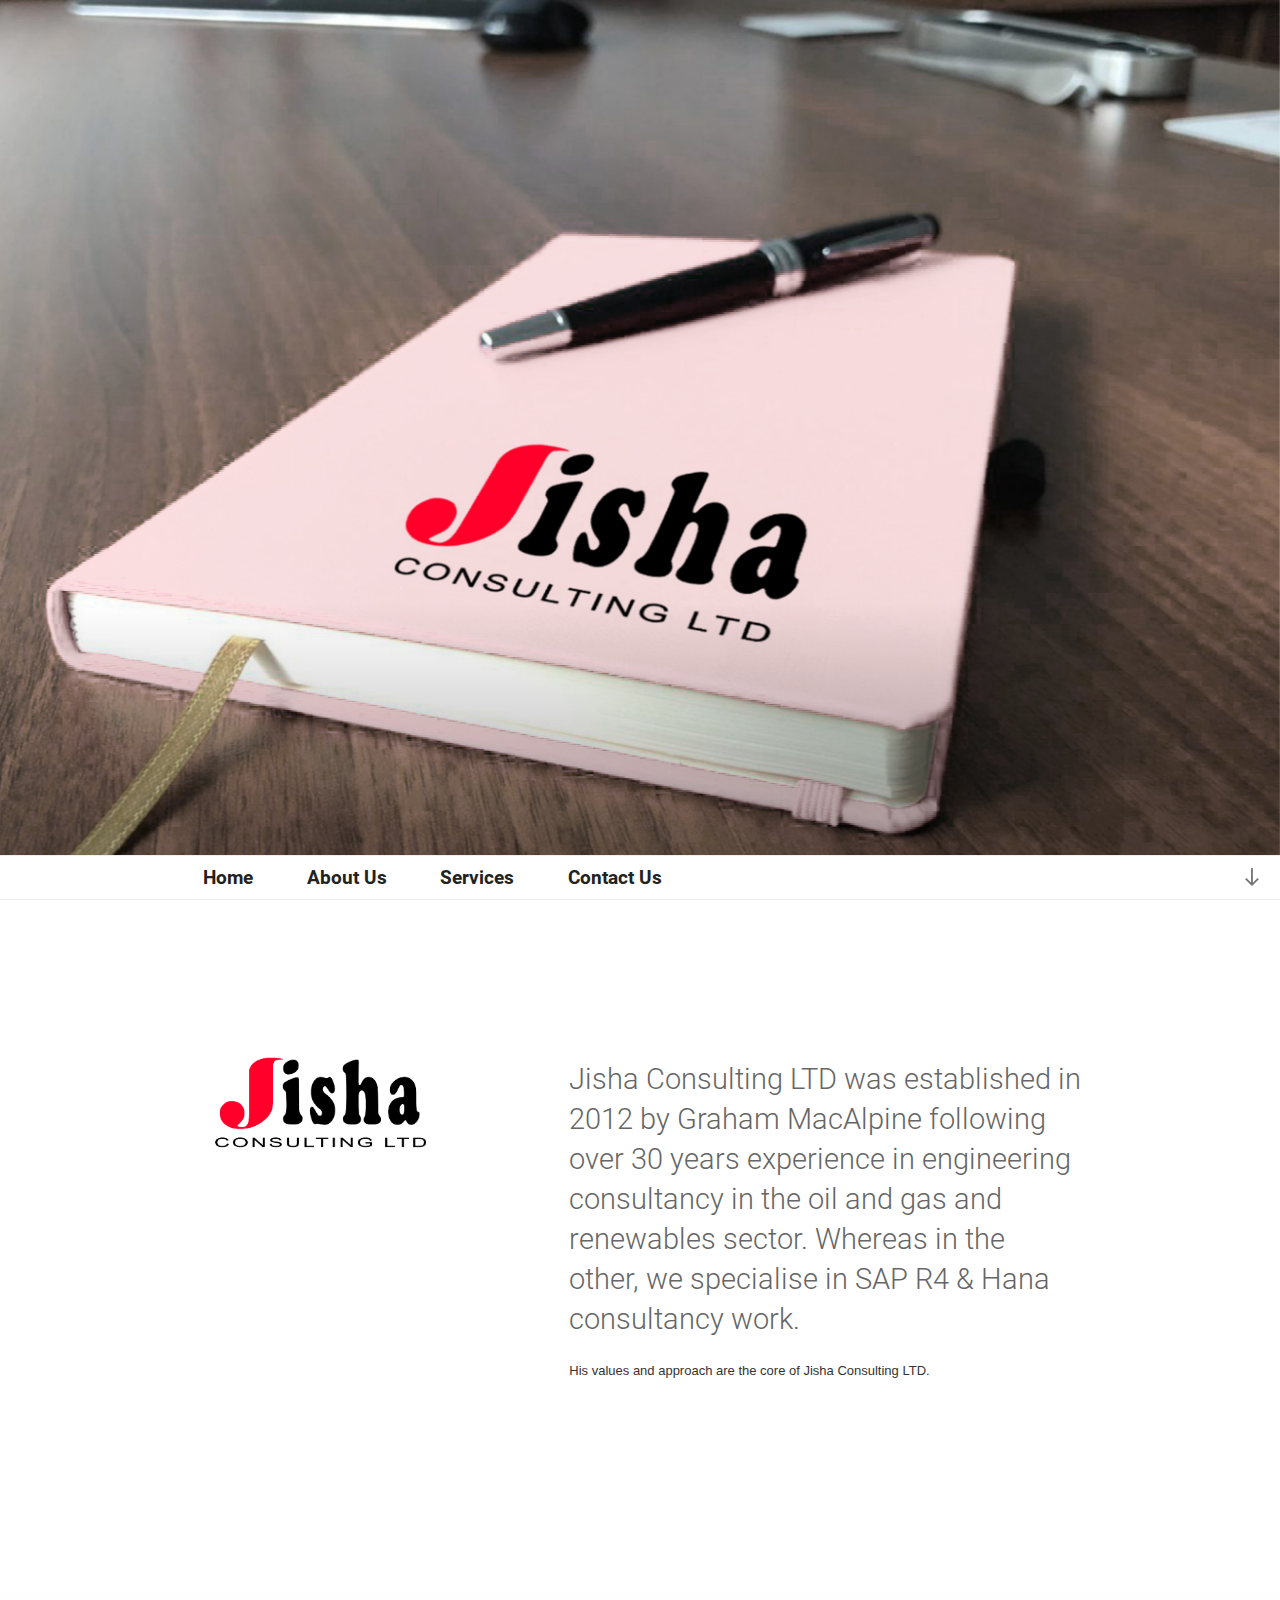
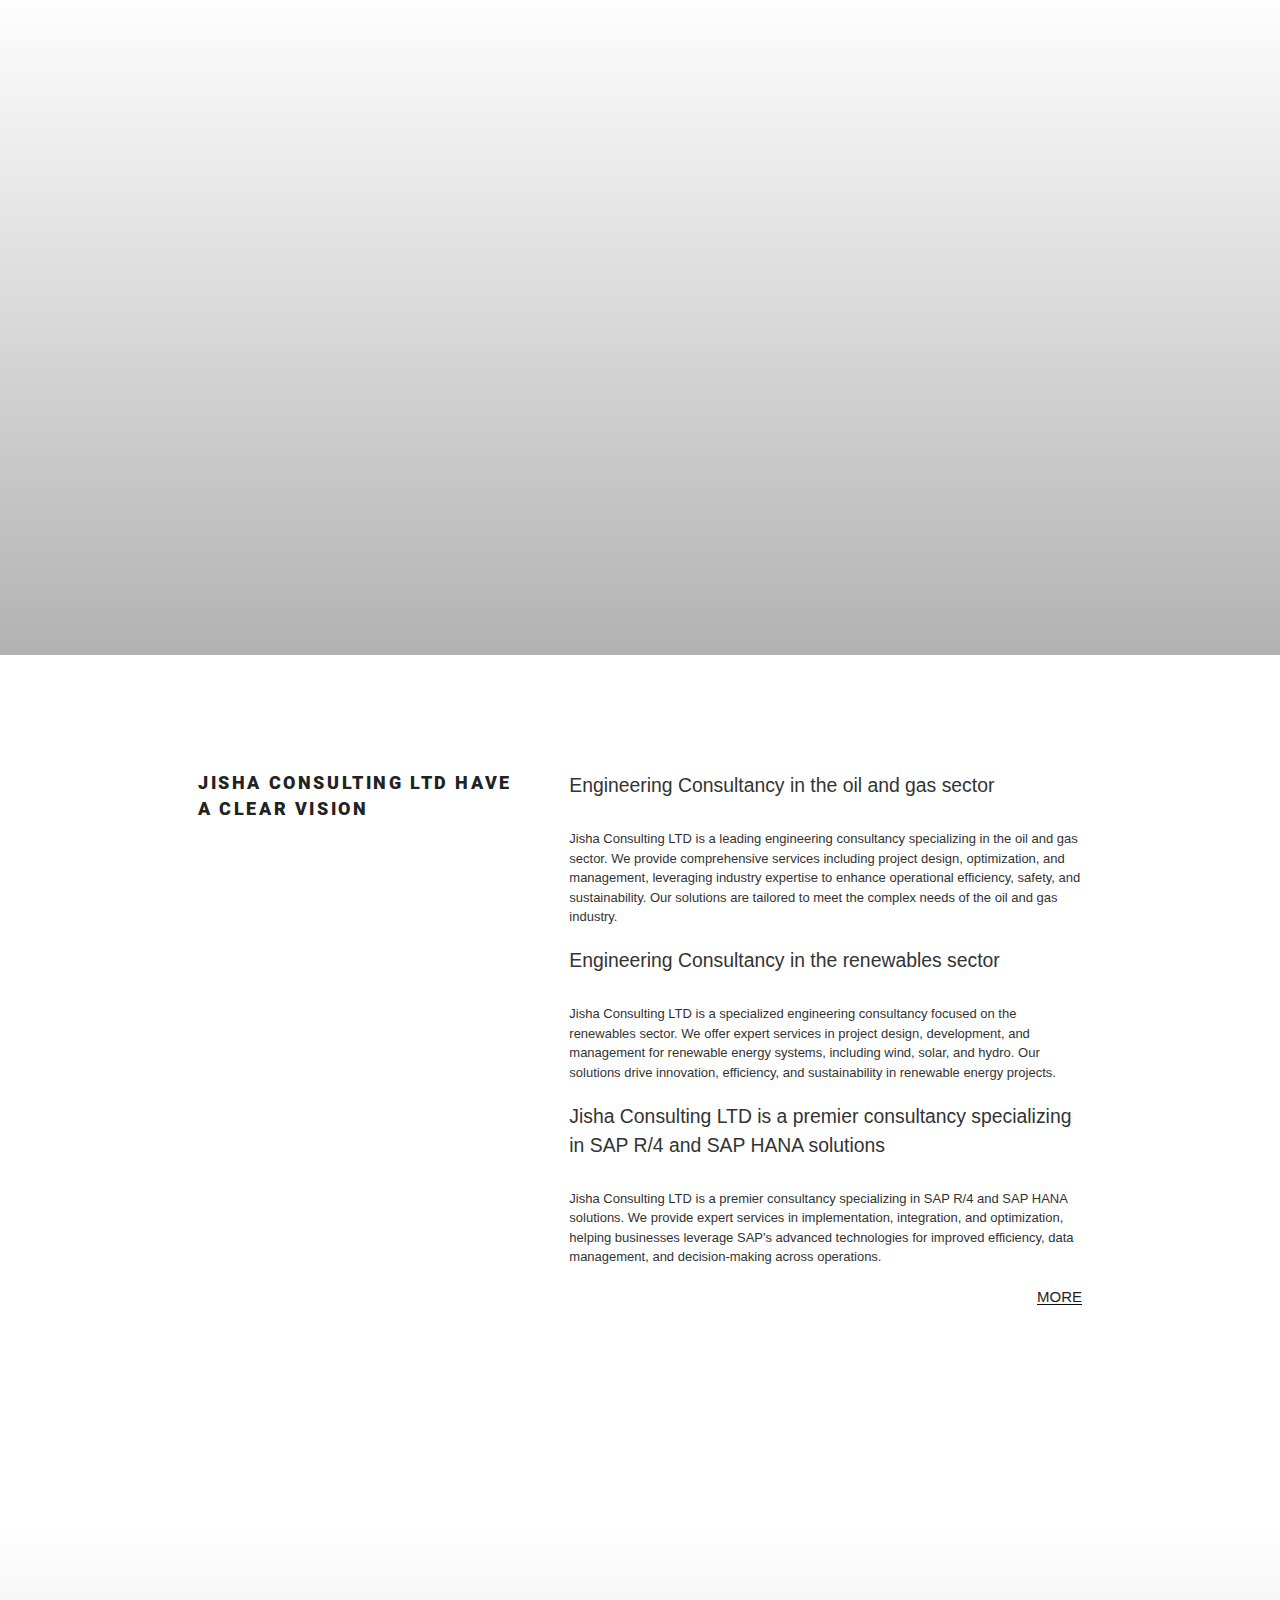
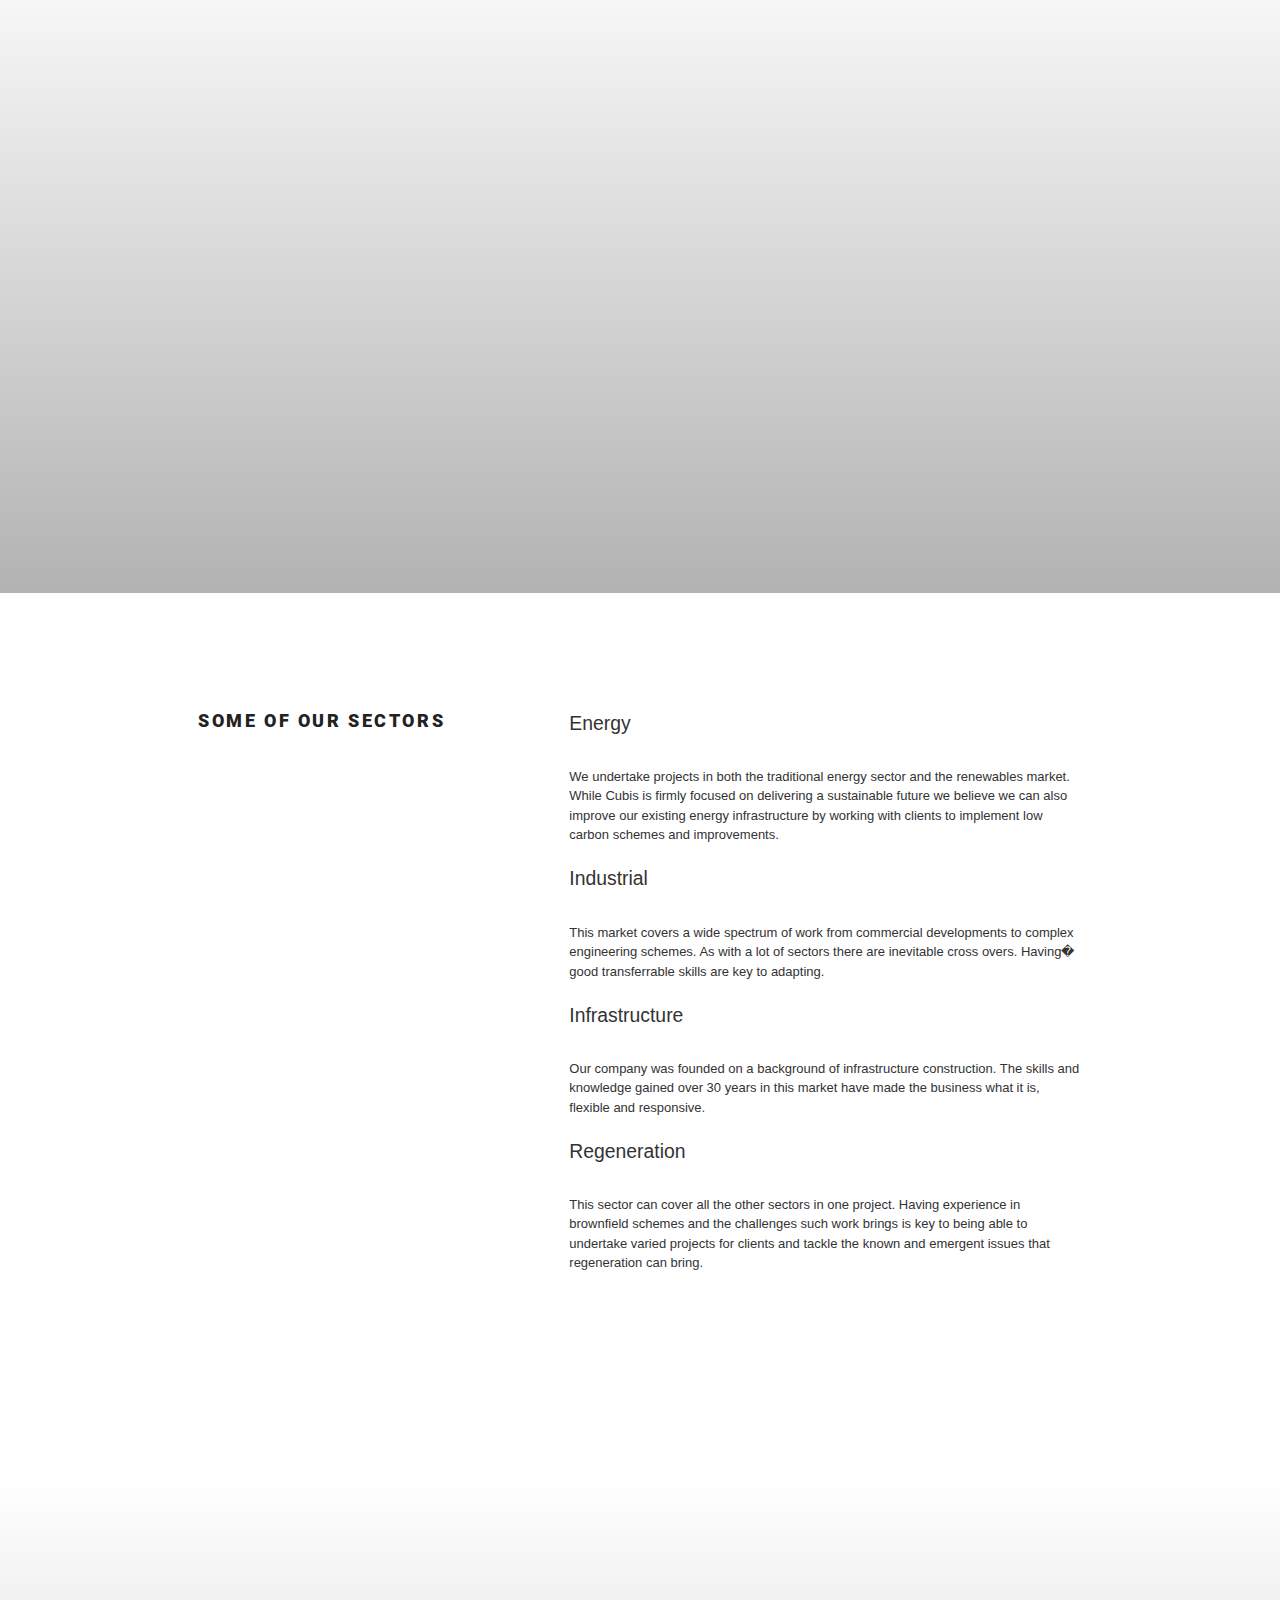
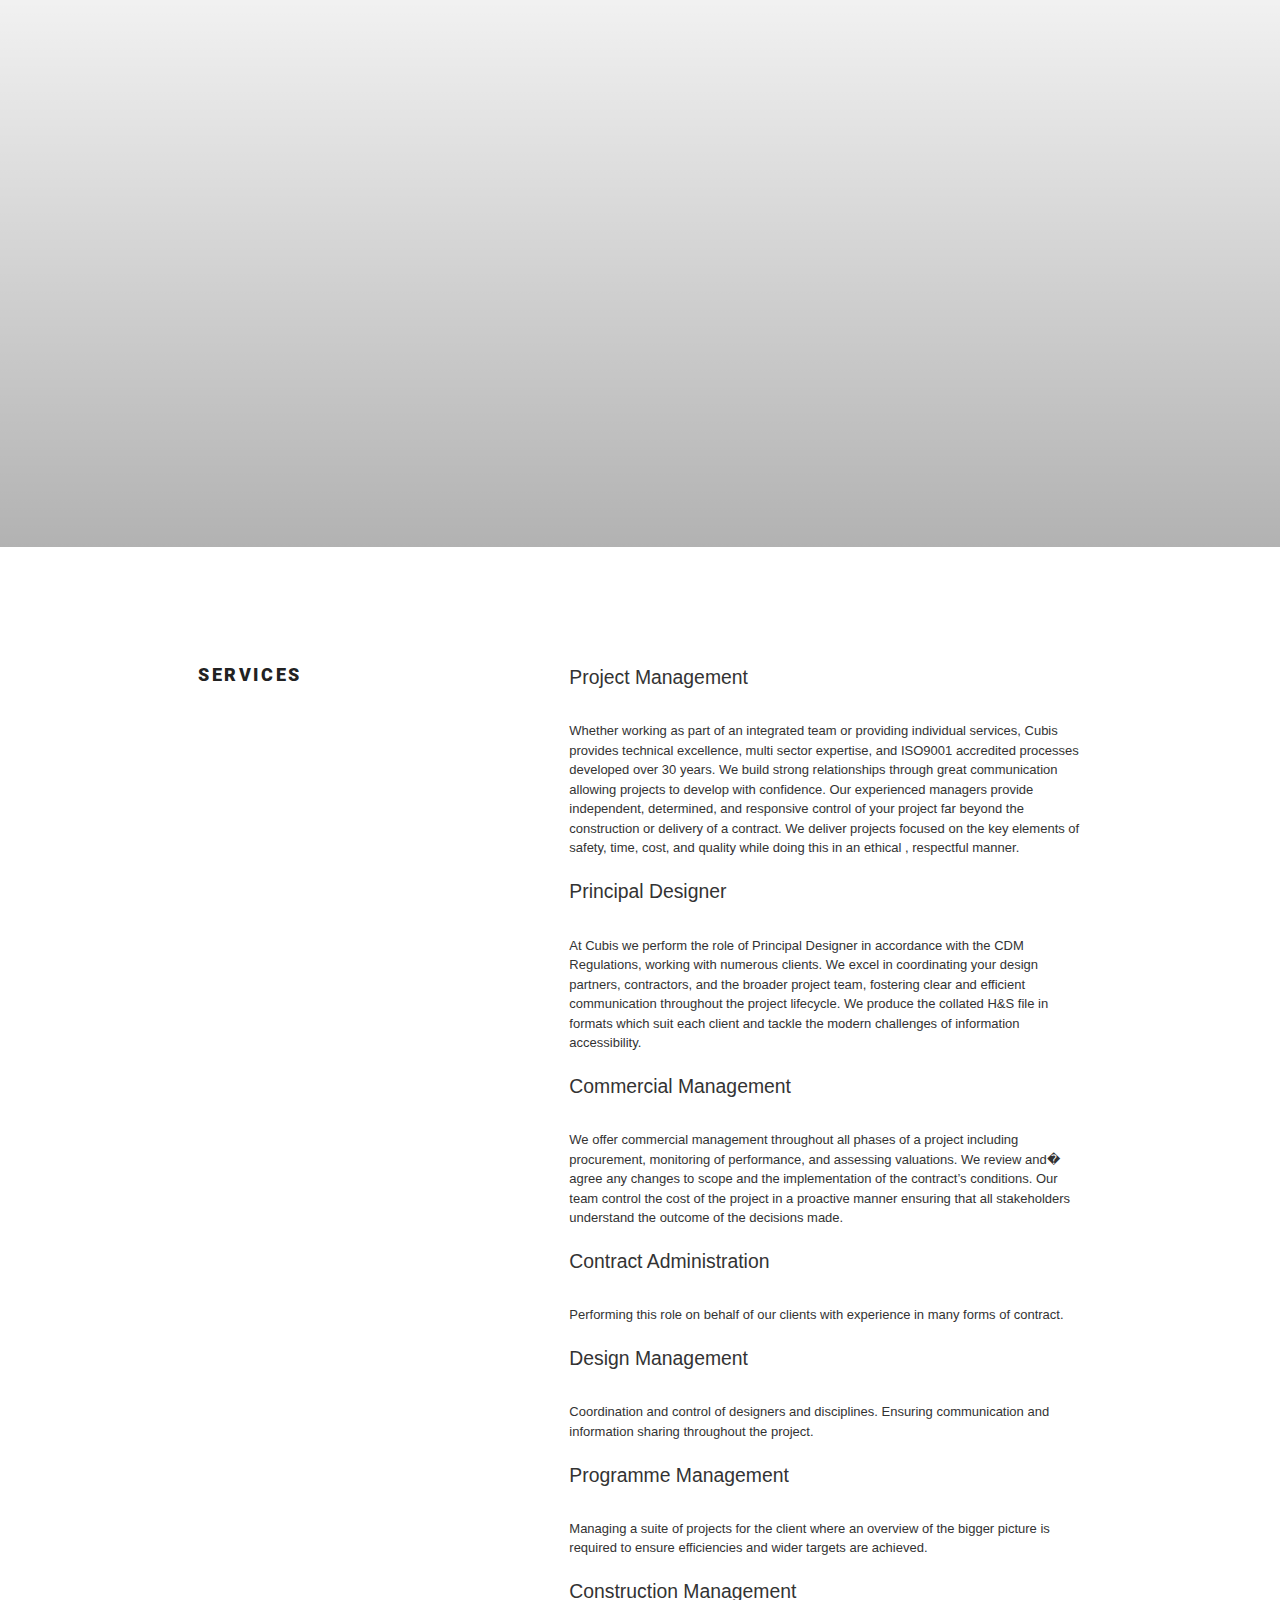
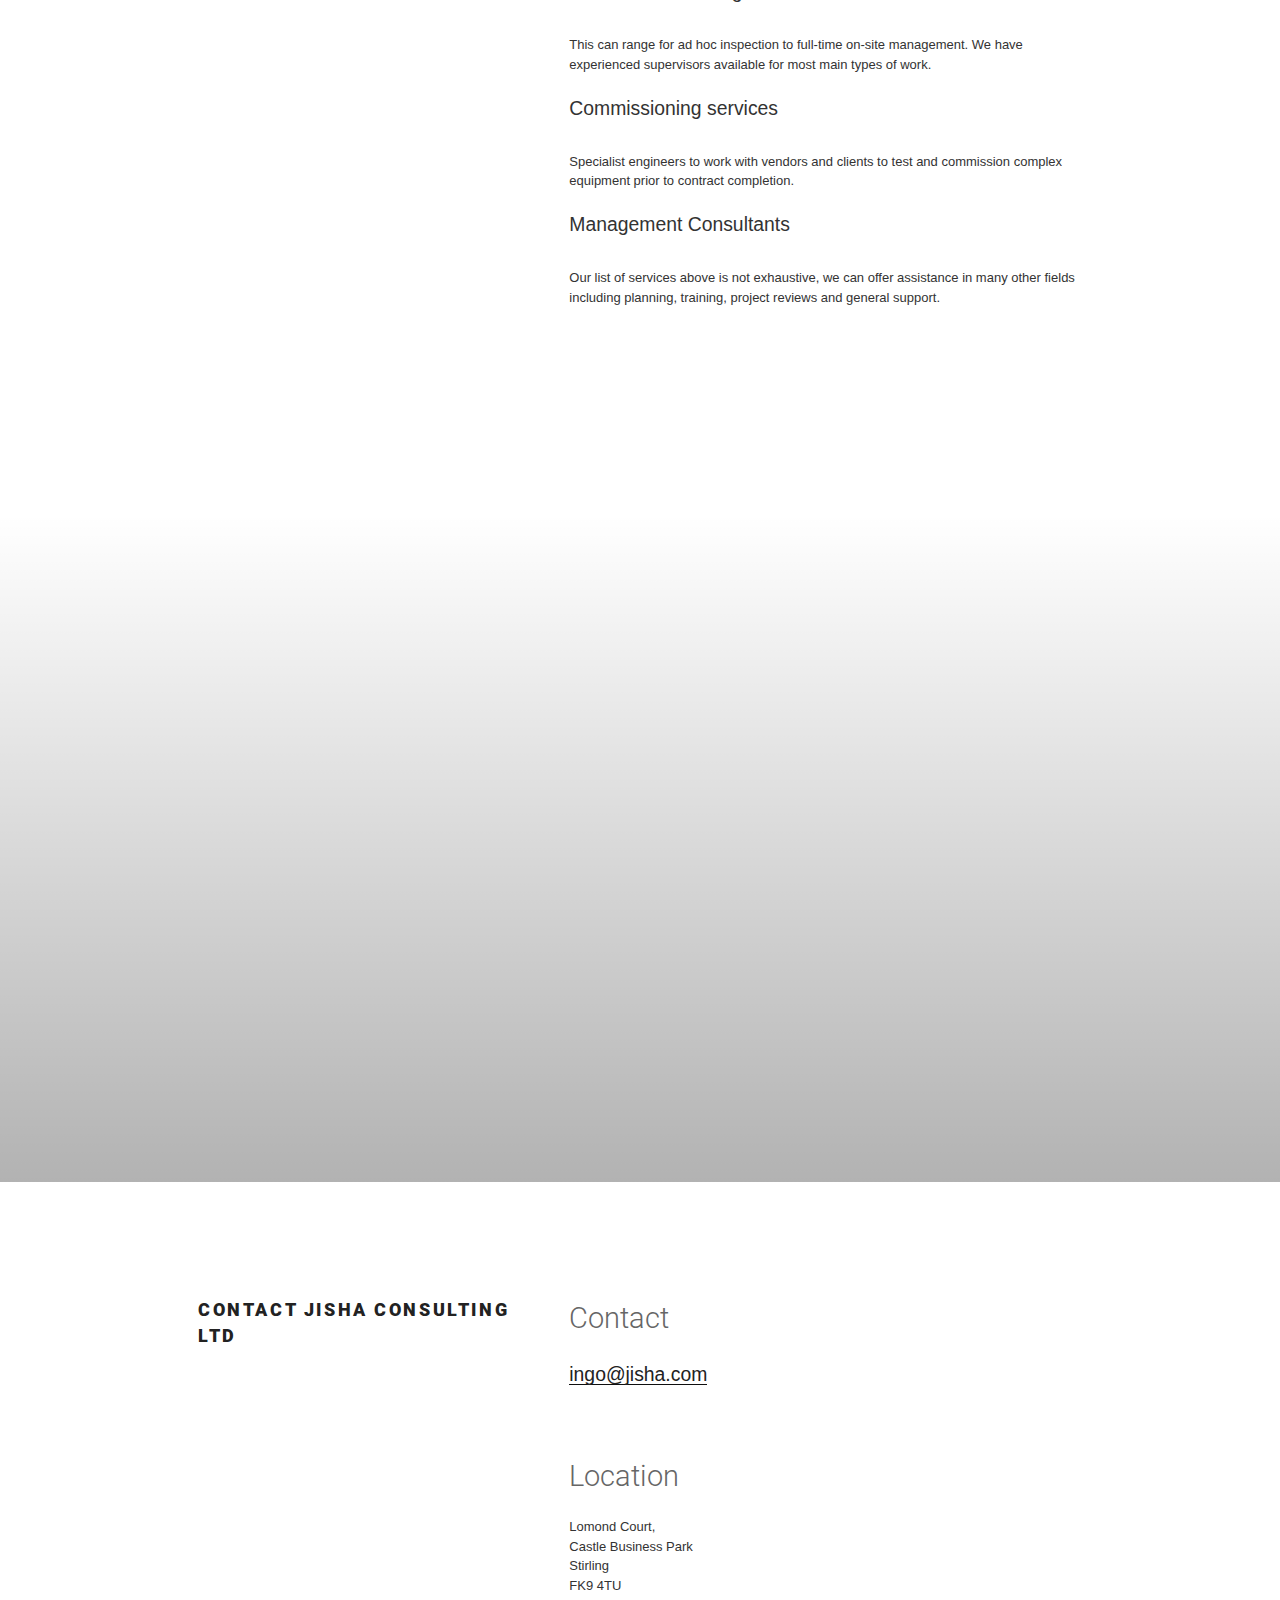
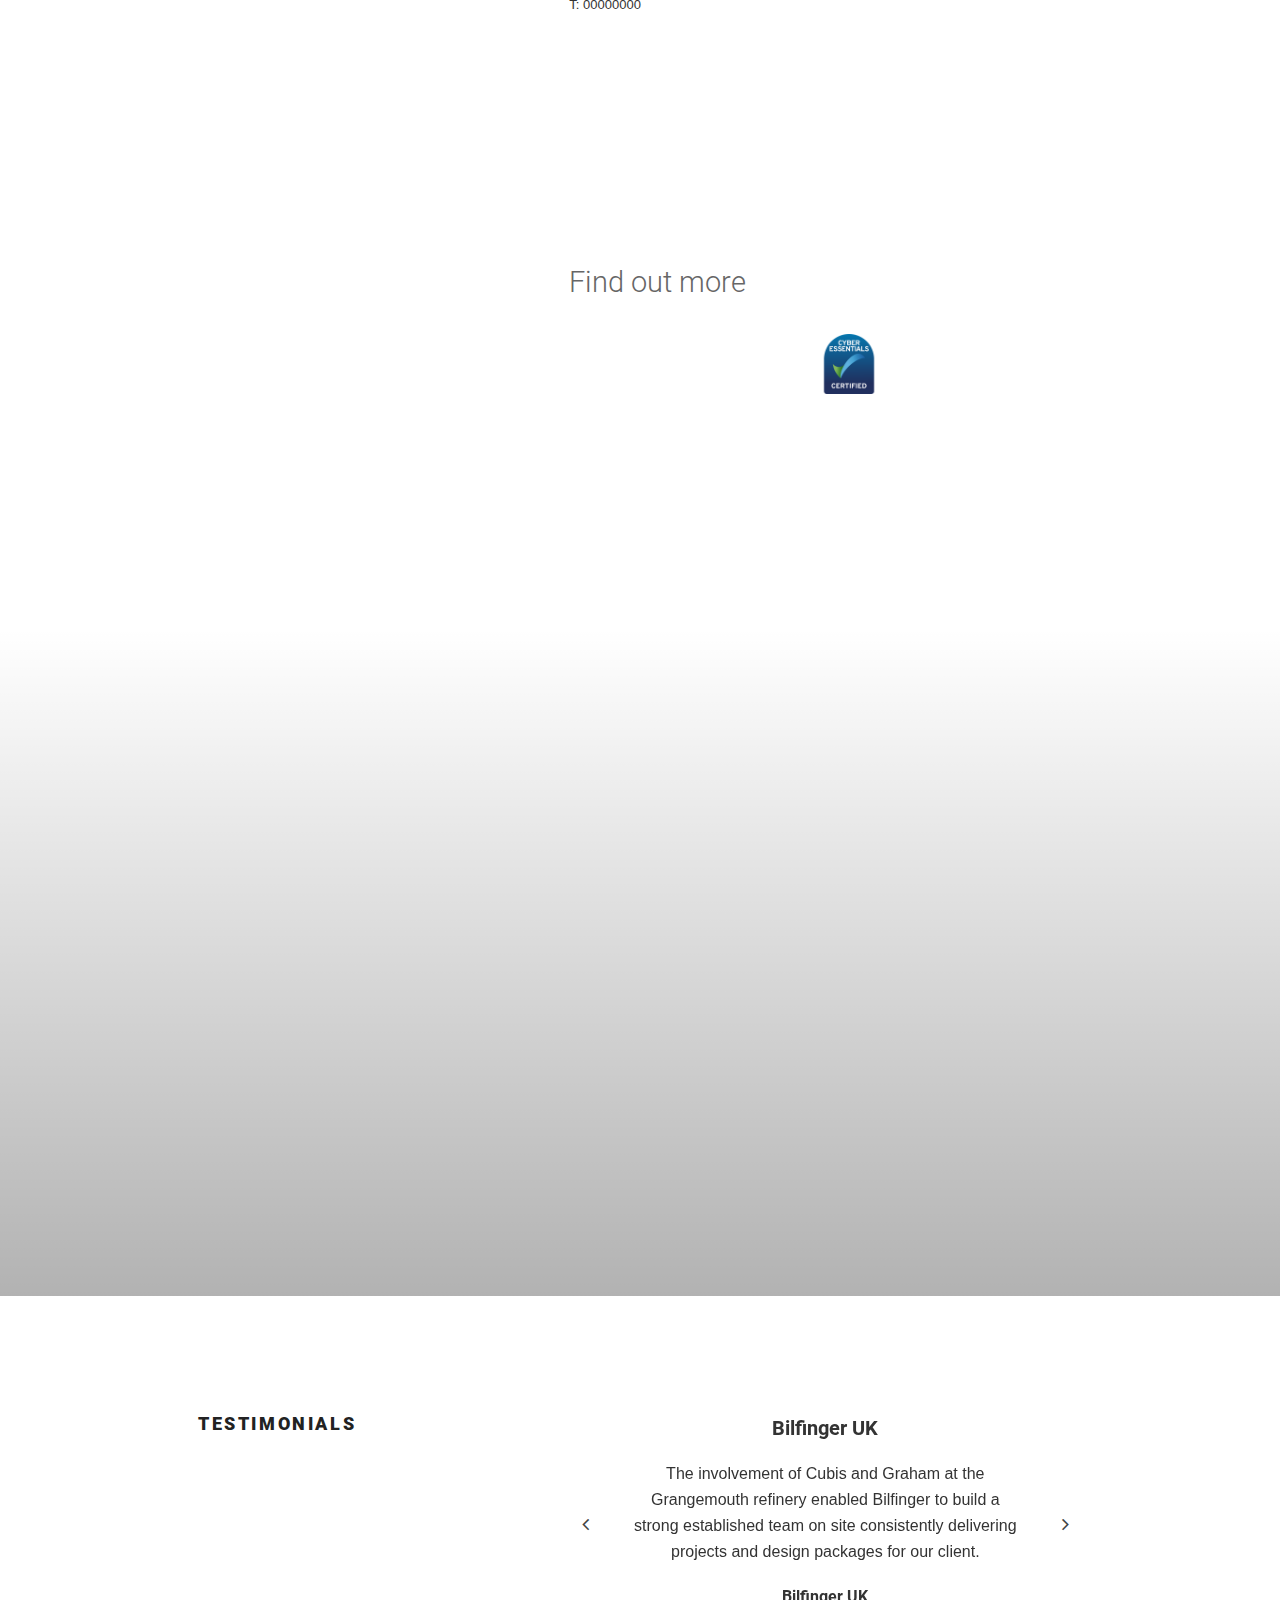
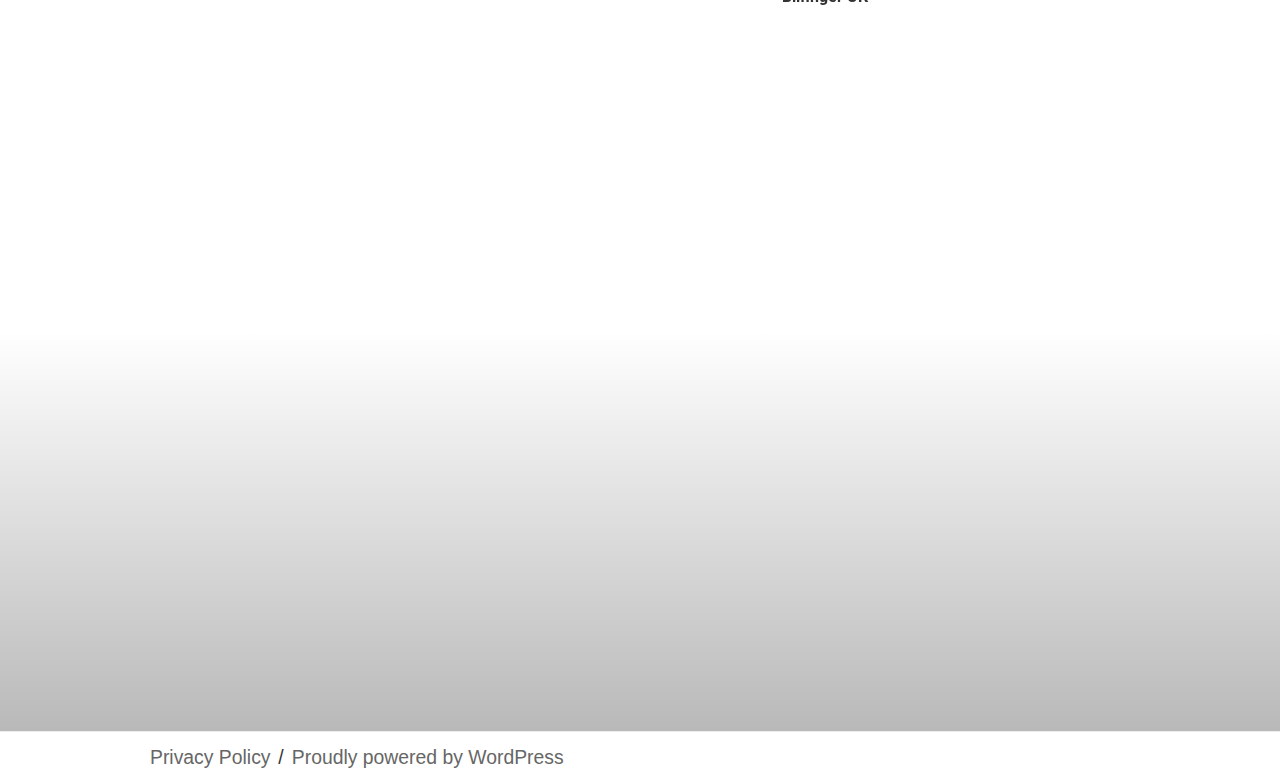
==== commit adfcf24d: "Add files via upload" ====
--- a/index.html
+++ b/index.html
@@ -421,7 +421,7 @@
 
 
 <div class="is-layout-flow wp-block-column is-vertically-aligned-top" style="flex-basis:60%">
-<div id="wpgmza_map" class="wpgmza_map" data-settings="{" id":"2","map_title":"my="" first="" map","map_width":"100","map_height":"300","map_start_lat":"56.128141","map_start_lng":"-3.960027","map_start_location":"56.128141,-3.960027","map_start_zoom":"17","default_marker":"0","type":"1","alignment":"4","directions_enabled":"1","styling_enabled":"0","styling_json":"","active":"0","kml":"","bicycle":"0","traffic":"0","dbox":"1","dbox_width":"100","listmarkers":"0","listmarkers_advanced":"0","filterbycat":"0","ugm_enabled":"0","ugm_category_enabled":"0","fusion":"","map_width_type":"\\%","map_height_type":"px","mass_marker_support":"1","ugm_access":"0","order_markers_by":"1","order_markers_choice":"2","show_user_location":"0","default_to":"","other_settings":{"store_locator_enabled":2,"store_locator_distance":2,"store_locator_default_radius":10,"store_locator_not_found_message":"no="" results="" found="" in="" this="" location.="" please="" try="" again.","store_locator_bounce":1,"store_locator_query_string":"zip="" \="" address:","store_locator_default_address":"","wpgmza_store_locator_restrict":"","wpgmza_store_locator_radius_style":"modern","map_max_zoom":"1","transport_layer":0,"wpgmza_theme_data":"[{\"featuretype\":\"landscape\",\"stylers\":[{\"saturation\":-100},{\"lightness\":65},{\"visibility\":\"on\"}]},{\"featuretype\":\"poi\",\"stylers\":[{\"saturation\":-100},{\"lightness\":51},{\"visibility\":\"simplified\"}]},{\"featuretype\":\"road.highway\",\"stylers\":[{\"saturation\":-100},{\"visibility\":\"simplified\"}]},{\"featuretype\":\"road.arterial\",\"stylers\":[{\"saturation\":-100},{\"lightness\":30},{\"visibility\":\"on\"}]},{\"featuretype\":\"road.local\",\"stylers\":[{\"saturation\":-100},{\"lightness\":40},{\"visibility\":\"on\"}]},{\"featuretype\":\"transit\",\"stylers\":[{\"saturation\":-100},{\"visibility\":\"simplified\"}]},{\"featuretype\":\"administrative.province\",\"stylers\":[{\"visibility\":\"off\"}]},{\"featuretype\":\"water\",\"elementtype\":\"labels\",\"stylers\":[{\"visibility\":\"on\"},{\"lightness\":-25},{\"saturation\":-100}]},{\"featuretype\":\"water\",\"elementtype\":\"geometry\",\"stylers\":[{\"hue\":\"#ffff00\"},{\"lightness\":-25},{\"saturation\":-97}]}]","wpgmza_show_points_of_interest":1,"wpgmza_auto_night":0}}"="" data-map-id="2" data-maps-engine="google-maps" data-shortcode-attributes="{" id":"2"}"="" style="display:block; overflow:auto; width:100%; height:300px; float:left;"></div>
+<iframe src="https://www.google.com/maps/embed?pb=!1m18!1m12!1m3!1d9220234.926382013!2d-15.009922759448491!3d54.102653628903326!2m3!1f0!2f0!3f0!3m2!1i1024!2i768!4f13.1!3m3!1m2!1s0x25a3b1142c791a9%3A0xc4f8a0433288257a!2sUnited%20Kingdom!5e1!3m2!1sen!2sbd!4v1726513591046!5m2!1sen!2sbd" width="300" height="450" style="border:0;" allowfullscreen="" loading="lazy" referrerpolicy="no-referrer-when-downgrade"></iframe>
 </div>
 </div>
 
--- a/css/style.min_1.css
+++ b/css/style.min_1.css
@@ -0,0 +1,11 @@
+@charset "UTF-8";.wp-block-archives-dropdown label{display:block}.wp-block-avatar{box-sizing:border-box}.wp-block-avatar.aligncenter{text-align:center}.wp-block-audio{box-sizing:border-box}.wp-block-audio figcaption{margin-top:.5em;margin-bottom:1em}.wp-block-audio audio{width:100%;min-width:300px}.wp-block-button__link{cursor:pointer;display:inline-block;text-align:center;word-break:break-word;box-sizing:border-box}.wp-block-button__link.aligncenter{text-align:center}.wp-block-button__link.alignright{text-align:right}:where(.wp-block-button__link){box-shadow:none;text-decoration:none;border-radius:9999px;padding:calc(.667em + 2px) calc(1.333em + 2px)}.wp-block-button[style*=text-decoration] .wp-block-button__link{text-decoration:inherit}.wp-block-buttons>.wp-block-button.has-custom-width{max-width:none}.wp-block-buttons>.wp-block-button.has-custom-width .wp-block-button__link{width:100%}.wp-block-buttons>.wp-block-button.has-custom-font-size .wp-block-button__link{font-size:inherit}.wp-block-buttons>.wp-block-button.wp-block-button__width-25{width:calc(25% - var(--wp--style--block-gap, .5em)*0.75)}.wp-block-buttons>.wp-block-button.wp-block-button__width-50{width:calc(50% - var(--wp--style--block-gap, .5em)*0.5)}.wp-block-buttons>.wp-block-button.wp-block-button__width-75{width:calc(75% - var(--wp--style--block-gap, .5em)*0.25)}.wp-block-buttons>.wp-block-button.wp-block-button__width-100{width:100%;flex-basis:100%}.wp-block-buttons.is-vertical>.wp-block-button.wp-block-button__width-25{width:25%}.wp-block-buttons.is-vertical>.wp-block-button.wp-block-button__width-50{width:50%}.wp-block-buttons.is-vertical>.wp-block-button.wp-block-button__width-75{width:75%}.wp-block-button.is-style-squared,.wp-block-button__link.wp-block-button.is-style-squared{border-radius:0}.wp-block-button.no-border-radius,.wp-block-button__link.no-border-radius{border-radius:0!important}.wp-block-button.is-style-outline>.wp-block-button__link,.wp-block-button .wp-block-button__link.is-style-outline{border:2px solid;padding:.667em 1.333em}.wp-block-button.is-style-outline>.wp-block-button__link:not(.has-text-color),.wp-block-button .wp-block-button__link.is-style-outline:not(.has-text-color){color:currentColor}.wp-block-button.is-style-outline>.wp-block-button__link:not(.has-background),.wp-block-button .wp-block-button__link.is-style-outline:not(.has-background){background-color:transparent;background-image:none}.wp-block-buttons.is-vertical{flex-direction:column}.wp-block-buttons.is-vertical>.wp-block-button:last-child{margin-bottom:0}.wp-block-buttons>.wp-block-button{display:inline-block;margin:0}.wp-block-buttons.is-content-justification-left{justify-content:flex-start}.wp-block-buttons.is-content-justification-left.is-vertical{align-items:flex-start}.wp-block-buttons.is-content-justification-center{justify-content:center}.wp-block-buttons.is-content-justification-center.is-vertical{align-items:center}.wp-block-buttons.is-content-justification-right{justify-content:flex-end}.wp-block-buttons.is-content-justification-right.is-vertical{align-items:flex-end}.wp-block-buttons.is-content-justification-space-between{justify-content:space-between}.wp-block-buttons.aligncenter{text-align:center}.wp-block-buttons:not(.is-content-justification-space-between,.is-content-justification-right,.is-content-justification-left,.is-content-justification-center) .wp-block-button.aligncenter{margin-left:auto;margin-right:auto;width:100%}.wp-block-buttons[style*=text-decoration] .wp-block-button,.wp-block-buttons[style*=text-decoration] .wp-block-button__link{text-decoration:inherit}.wp-block-buttons.has-custom-font-size .wp-block-button__link{font-size:inherit}.wp-block-button.aligncenter,.wp-block-calendar{text-align:center}.wp-block-calendar tbody td,.wp-block-calendar th{padding:.25em;border:1px solid #ddd}.wp-block-calendar tfoot td{border:none}.wp-block-calendar table{width:100%;border-collapse:collapse}.wp-block-calendar table th{font-weight:400;background:#ddd}.wp-block-calendar a{text-decoration:underline}.wp-block-calendar table caption,.wp-block-calendar table tbody{color:#40464d}.wp-block-categories{box-sizing:border-box}.wp-block-categories.alignleft{margin-right:2em}.wp-block-categories.alignright{margin-left:2em}.wp-block-code{box-sizing:border-box}.wp-block-code code{display:block;font-family:inherit;overflow-wrap:break-word;white-space:pre-wrap}.wp-block-columns{display:flex;margin-bottom:1.75em;box-sizing:border-box;flex-wrap:wrap!important;align-items:normal!important}@media (min-width:782px){.wp-block-columns{flex-wrap:nowrap!important}}.wp-block-columns.are-vertically-aligned-top{align-items:flex-start}.wp-block-columns.are-vertically-aligned-center{align-items:center}.wp-block-columns.are-vertically-aligned-bottom{align-items:flex-end}@media (max-width:781px){.wp-block-columns:not(.is-not-stacked-on-mobile)>.wp-block-column{flex-basis:100%!important}}@media (min-width:782px){.wp-block-columns:not(.is-not-stacked-on-mobile)>.wp-block-column{flex-basis:0;flex-grow:1}.wp-block-columns:not(.is-not-stacked-on-mobile)>.wp-block-column[style*=flex-basis]{flex-grow:0}}.wp-block-columns.is-not-stacked-on-mobile{flex-wrap:nowrap!important}.wp-block-columns.is-not-stacked-on-mobile>.wp-block-column{flex-basis:0;flex-grow:1}.wp-block-columns.is-not-stacked-on-mobile>.wp-block-column[style*=flex-basis]{flex-grow:0}:where(.wp-block-columns.has-background){padding:1.25em 2.375em}.wp-block-column{flex-grow:1;min-width:0;word-break:break-word;overflow-wrap:break-word}.wp-block-column.is-vertically-aligned-top{align-self:flex-start}.wp-block-column.is-vertically-aligned-center{align-self:center}.wp-block-column.is-vertically-aligned-bottom{align-self:flex-end}.wp-block-column.is-vertically-aligned-bottom,.wp-block-column.is-vertically-aligned-center,.wp-block-column.is-vertically-aligned-top{width:100%}.wp-block-post-comments .alignleft{float:left}.wp-block-post-comments .alignright{float:right}.wp-block-post-comments .navigation:after{content:"";display:table;clear:both}.wp-block-post-comments .commentlist{clear:both;list-style:none;margin:0;padding:0}.wp-block-post-comments .commentlist .comment{min-height:2.25em;padding-left:3.25em}.wp-block-post-comments .commentlist .comment p{font-size:1em;line-height:1.8;margin:1em 0}.wp-block-post-comments .commentlist .children{list-style:none;margin:0;padding:0}.wp-block-post-comments .comment-author{line-height:1.5}.wp-block-post-comments .comment-author .avatar{border-radius:1.5em;display:block;float:left;height:2.5em;margin-top:.5em;margin-right:.75em;width:2.5em}.wp-block-post-comments .comment-author cite{font-style:normal}.wp-block-post-comments .comment-meta{font-size:.875em;line-height:1.5}.wp-block-post-comments .comment-meta b{font-weight:400}.wp-block-post-comments .comment-meta .comment-awaiting-moderation{margin-top:1em;margin-bottom:1em;display:block}.wp-block-post-comments .comment-body .commentmetadata{font-size:.875em}.wp-block-post-comments .comment-form-author label,.wp-block-post-comments .comment-form-comment label,.wp-block-post-comments .comment-form-email label,.wp-block-post-comments .comment-form-url label{display:block;margin-bottom:.25em}.wp-block-post-comments .comment-form input:not([type=submit]):not([type=checkbox]),.wp-block-post-comments .comment-form textarea{display:block;box-sizing:border-box;width:100%}.wp-block-post-comments .comment-form-cookies-consent{display:flex;gap:.25em}.wp-block-post-comments .comment-form-cookies-consent #wp-comment-cookies-consent{margin-top:.35em}.wp-block-post-comments .comment-reply-title{margin-bottom:0}.wp-block-post-comments .comment-reply-title :where(small){font-size:var(--wp--preset--font-size--medium,smaller);margin-left:.5em}.wp-block-post-comments .reply{font-size:.875em;margin-bottom:1.4em}.wp-block-post-comments input:not([type=submit]),.wp-block-post-comments textarea{border:1px solid #949494;font-size:1em;font-family:inherit}.wp-block-post-comments input:not([type=submit]):not([type=checkbox]),.wp-block-post-comments textarea{padding:calc(.667em + 2px)}:where(.wp-block-post-comments input[type=submit]){border:none}.wp-block-comments-pagination>.wp-block-comments-pagination-next,.wp-block-comments-pagination>.wp-block-comments-pagination-numbers,.wp-block-comments-pagination>.wp-block-comments-pagination-previous{margin-right:.5em;margin-bottom:.5em}.wp-block-comments-pagination>.wp-block-comments-pagination-next:last-child,.wp-block-comments-pagination>.wp-block-comments-pagination-numbers:last-child,.wp-block-comments-pagination>.wp-block-comments-pagination-previous:last-child{margin-right:0}.wp-block-comments-pagination .wp-block-comments-pagination-previous-arrow{margin-right:1ch;display:inline-block}.wp-block-comments-pagination .wp-block-comments-pagination-previous-arrow:not(.is-arrow-chevron){transform:scaleX(1)}.wp-block-comments-pagination .wp-block-comments-pagination-next-arrow{margin-left:1ch;display:inline-block}.wp-block-comments-pagination .wp-block-comments-pagination-next-arrow:not(.is-arrow-chevron){transform:scaleX(1)}.wp-block-comments-pagination.aligncenter{justify-content:center}.wp-block-comment-template{margin-bottom:0;max-width:100%;list-style:none;padding:0}.wp-block-comment-template li{clear:both}.wp-block-comment-template ol{margin-bottom:0;max-width:100%;list-style:none;padding-left:2rem}.wp-block-comment-template.alignleft{float:left}.wp-block-comment-template.aligncenter{margin-left:auto;margin-right:auto;width:-moz-fit-content;width:fit-content}.wp-block-comment-template.alignright{float:right}.wp-block-cover,.wp-block-cover-image{position:relative;background-position:50%;min-height:430px;display:flex;justify-content:center;align-items:center;padding:1em;box-sizing:border-box}.wp-block-cover-image.has-background-dim:not([class*=-background-color]),.wp-block-cover-image .has-background-dim:not([class*=-background-color]),.wp-block-cover.has-background-dim:not([class*=-background-color]),.wp-block-cover .has-background-dim:not([class*=-background-color]){background-color:#000}.wp-block-cover-image .has-background-dim.has-background-gradient,.wp-block-cover .has-background-dim.has-background-gradient{background-color:transparent}.wp-block-cover-image.has-background-dim:before,.wp-block-cover.has-background-dim:before{content:"";background-color:inherit}.wp-block-cover-image.has-background-dim:not(.has-background-gradient):before,.wp-block-cover-image .wp-block-cover__background,.wp-block-cover-image .wp-block-cover__gradient-background,.wp-block-cover.has-background-dim:not(.has-background-gradient):before,.wp-block-cover .wp-block-cover__background,.wp-block-cover .wp-block-cover__gradient-background{position:absolute;top:0;left:0;bottom:0;right:0;z-index:1;opacity:.5}.wp-block-cover-image.has-background-dim.has-background-dim-10 .wp-block-cover__background,.wp-block-cover-image.has-background-dim.has-background-dim-10 .wp-block-cover__gradient-background,.wp-block-cover-image.has-background-dim.has-background-dim-10:not(.has-background-gradient):before,.wp-block-cover.has-background-dim.has-background-dim-10 .wp-block-cover__background,.wp-block-cover.has-background-dim.has-background-dim-10 .wp-block-cover__gradient-background,.wp-block-cover.has-background-dim.has-background-dim-10:not(.has-background-gradient):before{opacity:.1}.wp-block-cover-image.has-background-dim.has-background-dim-20 .wp-block-cover__background,.wp-block-cover-image.has-background-dim.has-background-dim-20 .wp-block-cover__gradient-background,.wp-block-cover-image.has-background-dim.has-background-dim-20:not(.has-background-gradient):before,.wp-block-cover.has-background-dim.has-background-dim-20 .wp-block-cover__background,.wp-block-cover.has-background-dim.has-background-dim-20 .wp-block-cover__gradient-background,.wp-block-cover.has-background-dim.has-background-dim-20:not(.has-background-gradient):before{opacity:.2}.wp-block-cover-image.has-background-dim.has-background-dim-30 .wp-block-cover__background,.wp-block-cover-image.has-background-dim.has-background-dim-30 .wp-block-cover__gradient-background,.wp-block-cover-image.has-background-dim.has-background-dim-30:not(.has-background-gradient):before,.wp-block-cover.has-background-dim.has-background-dim-30 .wp-block-cover__background,.wp-block-cover.has-background-dim.has-background-dim-30 .wp-block-cover__gradient-background,.wp-block-cover.has-background-dim.has-background-dim-30:not(.has-background-gradient):before{opacity:.3}.wp-block-cover-image.has-background-dim.has-background-dim-40 .wp-block-cover__background,.wp-block-cover-image.has-background-dim.has-background-dim-40 .wp-block-cover__gradient-background,.wp-block-cover-image.has-background-dim.has-background-dim-40:not(.has-background-gradient):before,.wp-block-cover.has-background-dim.has-background-dim-40 .wp-block-cover__background,.wp-block-cover.has-background-dim.has-background-dim-40 .wp-block-cover__gradient-background,.wp-block-cover.has-background-dim.has-background-dim-40:not(.has-background-gradient):before{opacity:.4}.wp-block-cover-image.has-background-dim.has-background-dim-50 .wp-block-cover__background,.wp-block-cover-image.has-background-dim.has-background-dim-50 .wp-block-cover__gradient-background,.wp-block-cover-image.has-background-dim.has-background-dim-50:not(.has-background-gradient):before,.wp-block-cover.has-background-dim.has-background-dim-50 .wp-block-cover__background,.wp-block-cover.has-background-dim.has-background-dim-50 .wp-block-cover__gradient-background,.wp-block-cover.has-background-dim.has-background-dim-50:not(.has-background-gradient):before{opacity:.5}.wp-block-cover-image.has-background-dim.has-background-dim-60 .wp-block-cover__background,.wp-block-cover-image.has-background-dim.has-background-dim-60 .wp-block-cover__gradient-background,.wp-block-cover-image.has-background-dim.has-background-dim-60:not(.has-background-gradient):before,.wp-block-cover.has-background-dim.has-background-dim-60 .wp-block-cover__background,.wp-block-cover.has-background-dim.has-background-dim-60 .wp-block-cover__gradient-background,.wp-block-cover.has-background-dim.has-background-dim-60:not(.has-background-gradient):before{opacity:.6}.wp-block-cover-image.has-background-dim.has-background-dim-70 .wp-block-cover__background,.wp-block-cover-image.has-background-dim.has-background-dim-70 .wp-block-cover__gradient-background,.wp-block-cover-image.has-background-dim.has-background-dim-70:not(.has-background-gradient):before,.wp-block-cover.has-background-dim.has-background-dim-70 .wp-block-cover__background,.wp-block-cover.has-background-dim.has-background-dim-70 .wp-block-cover__gradient-background,.wp-block-cover.has-background-dim.has-background-dim-70:not(.has-background-gradient):before{opacity:.7}.wp-block-cover-image.has-background-dim.has-background-dim-80 .wp-block-cover__background,.wp-block-cover-image.has-background-dim.has-background-dim-80 .wp-block-cover__gradient-background,.wp-block-cover-image.has-background-dim.has-background-dim-80:not(.has-background-gradient):before,.wp-block-cover.has-background-dim.has-background-dim-80 .wp-block-cover__background,.wp-block-cover.has-background-dim.has-background-dim-80 .wp-block-cover__gradient-background,.wp-block-cover.has-background-dim.has-background-dim-80:not(.has-background-gradient):before{opacity:.8}.wp-block-cover-image.has-background-dim.has-background-dim-90 .wp-block-cover__background,.wp-block-cover-image.has-background-dim.has-background-dim-90 .wp-block-cover__gradient-background,.wp-block-cover-image.has-background-dim.has-background-dim-90:not(.has-background-gradient):before,.wp-block-cover.has-background-dim.has-background-dim-90 .wp-block-cover__background,.wp-block-cover.has-background-dim.has-background-dim-90 .wp-block-cover__gradient-background,.wp-block-cover.has-background-dim.has-background-dim-90:not(.has-background-gradient):before{opacity:.9}.wp-block-cover-image.has-background-dim.has-background-dim-100 .wp-block-cover__background,.wp-block-cover-image.has-background-dim.has-background-dim-100 .wp-block-cover__gradient-background,.wp-block-cover-image.has-background-dim.has-background-dim-100:not(.has-background-gradient):before,.wp-block-cover.has-background-dim.has-background-dim-100 .wp-block-cover__background,.wp-block-cover.has-background-dim.has-background-dim-100 .wp-block-cover__gradient-background,.wp-block-cover.has-background-dim.has-background-dim-100:not(.has-background-gradient):before{opacity:1}.wp-block-cover-image .wp-block-cover__background.has-background-dim.has-background-dim-0,.wp-block-cover-image .wp-block-cover__gradient-background.has-background-dim.has-background-dim-0,.wp-block-cover .wp-block-cover__background.has-background-dim.has-background-dim-0,.wp-block-cover .wp-block-cover__gradient-background.has-background-dim.has-background-dim-0{opacity:0}.wp-block-cover-image .wp-block-cover__background.has-background-dim.has-background-dim-10,.wp-block-cover-image .wp-block-cover__gradient-background.has-background-dim.has-background-dim-10,.wp-block-cover .wp-block-cover__background.has-background-dim.has-background-dim-10,.wp-block-cover .wp-block-cover__gradient-background.has-background-dim.has-background-dim-10{opacity:.1}.wp-block-cover-image .wp-block-cover__background.has-background-dim.has-background-dim-20,.wp-block-cover-image .wp-block-cover__gradient-background.has-background-dim.has-background-dim-20,.wp-block-cover .wp-block-cover__background.has-background-dim.has-background-dim-20,.wp-block-cover .wp-block-cover__gradient-background.has-background-dim.has-background-dim-20{opacity:.2}.wp-block-cover-image .wp-block-cover__background.has-background-dim.has-background-dim-30,.wp-block-cover-image .wp-block-cover__gradient-background.has-background-dim.has-background-dim-30,.wp-block-cover .wp-block-cover__background.has-background-dim.has-background-dim-30,.wp-block-cover .wp-block-cover__gradient-background.has-background-dim.has-background-dim-30{opacity:.3}.wp-block-cover-image .wp-block-cover__background.has-background-dim.has-background-dim-40,.wp-block-cover-image .wp-block-cover__gradient-background.has-background-dim.has-background-dim-40,.wp-block-cover .wp-block-cover__background.has-background-dim.has-background-dim-40,.wp-block-cover .wp-block-cover__gradient-background.has-background-dim.has-background-dim-40{opacity:.4}.wp-block-cover-image .wp-block-cover__background.has-background-dim.has-background-dim-50,.wp-block-cover-image .wp-block-cover__gradient-background.has-background-dim.has-background-dim-50,.wp-block-cover .wp-block-cover__background.has-background-dim.has-background-dim-50,.wp-block-cover .wp-block-cover__gradient-background.has-background-dim.has-background-dim-50{opacity:.5}.wp-block-cover-image .wp-block-cover__background.has-background-dim.has-background-dim-60,.wp-block-cover-image .wp-block-cover__gradient-background.has-background-dim.has-background-dim-60,.wp-block-cover .wp-block-cover__background.has-background-dim.has-background-dim-60,.wp-block-cover .wp-block-cover__gradient-background.has-background-dim.has-background-dim-60{opacity:.6}.wp-block-cover-image .wp-block-cover__background.has-background-dim.has-background-dim-70,.wp-block-cover-image .wp-block-cover__gradient-background.has-background-dim.has-background-dim-70,.wp-block-cover .wp-block-cover__background.has-background-dim.has-background-dim-70,.wp-block-cover .wp-block-cover__gradient-background.has-background-dim.has-background-dim-70{opacity:.7}.wp-block-cover-image .wp-block-cover__background.has-background-dim.has-background-dim-80,.wp-block-cover-image .wp-block-cover__gradient-background.has-background-dim.has-background-dim-80,.wp-block-cover .wp-block-cover__background.has-background-dim.has-background-dim-80,.wp-block-cover .wp-block-cover__gradient-background.has-background-dim.has-background-dim-80{opacity:.8}.wp-block-cover-image .wp-block-cover__background.has-background-dim.has-background-dim-90,.wp-block-cover-image .wp-block-cover__gradient-background.has-background-dim.has-background-dim-90,.wp-block-cover .wp-block-cover__background.has-background-dim.has-background-dim-90,.wp-block-cover .wp-block-cover__gradient-background.has-background-dim.has-background-dim-90{opacity:.9}.wp-block-cover-image .wp-block-cover__background.has-background-dim.has-background-dim-100,.wp-block-cover-image .wp-block-cover__gradient-background.has-background-dim.has-background-dim-100,.wp-block-cover .wp-block-cover__background.has-background-dim.has-background-dim-100,.wp-block-cover .wp-block-cover__gradient-background.has-background-dim.has-background-dim-100{opacity:1}.wp-block-cover-image.alignleft,.wp-block-cover-image.alignright,.wp-block-cover.alignleft,.wp-block-cover.alignright{max-width:420px;width:100%}.wp-block-cover-image:after,.wp-block-cover:after{display:block;content:"";font-size:0;min-height:inherit}@supports (position:sticky){.wp-block-cover-image:after,.wp-block-cover:after{content:none}}.wp-block-cover-image.aligncenter,.wp-block-cover-image.alignleft,.wp-block-cover-image.alignright,.wp-block-cover.aligncenter,.wp-block-cover.alignleft,.wp-block-cover.alignright{display:flex}.wp-block-cover-image .wp-block-cover__inner-container,.wp-block-cover .wp-block-cover__inner-container{width:100%;z-index:1;color:#fff}.wp-block-cover-image.is-light .wp-block-cover__inner-container,.wp-block-cover.is-light .wp-block-cover__inner-container{color:#000}.wp-block-cover-image h1:not(.has-text-color),.wp-block-cover-image h2:not(.has-text-color),.wp-block-cover-image h3:not(.has-text-color),.wp-block-cover-image h4:not(.has-text-color),.wp-block-cover-image h5:not(.has-text-color),.wp-block-cover-image h6:not(.has-text-color),.wp-block-cover-image p:not(.has-text-color),.wp-block-cover h1:not(.has-text-color),.wp-block-cover h2:not(.has-text-color),.wp-block-cover h3:not(.has-text-color),.wp-block-cover h4:not(.has-text-color),.wp-block-cover h5:not(.has-text-color),.wp-block-cover h6:not(.has-text-color),.wp-block-cover p:not(.has-text-color){color:inherit}.wp-block-cover-image.is-position-top-left,.wp-block-cover.is-position-top-left{align-items:flex-start;justify-content:flex-start}.wp-block-cover-image.is-position-top-center,.wp-block-cover.is-position-top-center{align-items:flex-start;justify-content:center}.wp-block-cover-image.is-position-top-right,.wp-block-cover.is-position-top-right{align-items:flex-start;justify-content:flex-end}.wp-block-cover-image.is-position-center-left,.wp-block-cover.is-position-center-left{align-items:center;justify-content:flex-start}.wp-block-cover-image.is-position-center-center,.wp-block-cover.is-position-center-center{align-items:center;justify-content:center}.wp-block-cover-image.is-position-center-right,.wp-block-cover.is-position-center-right{align-items:center;justify-content:flex-end}.wp-block-cover-image.is-position-bottom-left,.wp-block-cover.is-position-bottom-left{align-items:flex-end;justify-content:flex-start}.wp-block-cover-image.is-position-bottom-center,.wp-block-cover.is-position-bottom-center{align-items:flex-end;justify-content:center}.wp-block-cover-image.is-position-bottom-right,.wp-block-cover.is-position-bottom-right{align-items:flex-end;justify-content:flex-end}.wp-block-cover-image.has-custom-content-position.has-custom-content-position .wp-block-cover__inner-container,.wp-block-cover.has-custom-content-position.has-custom-content-position .wp-block-cover__inner-container{margin:0;width:auto}.wp-block-cover-image .wp-block-cover__image-background,.wp-block-cover-image video.wp-block-cover__video-background,.wp-block-cover .wp-block-cover__image-background,.wp-block-cover video.wp-block-cover__video-background{position:absolute;top:0;left:0;right:0;bottom:0;margin:0;padding:0;width:100%;height:100%;max-width:none;max-height:none;-o-object-fit:cover;object-fit:cover;outline:none;border:none;box-shadow:none}.wp-block-cover-image.has-parallax,.wp-block-cover.has-parallax,.wp-block-cover__image-background.has-parallax,video.wp-block-cover__video-background.has-parallax{background-attachment:fixed;background-size:cover;background-repeat:no-repeat}@supports (-webkit-overflow-scrolling:touch){.wp-block-cover-image.has-parallax,.wp-block-cover.has-parallax,.wp-block-cover__image-background.has-parallax,video.wp-block-cover__video-background.has-parallax{background-attachment:scroll}}@media (prefers-reduced-motion:reduce){.wp-block-cover-image.has-parallax,.wp-block-cover.has-parallax,.wp-block-cover__image-background.has-parallax,video.wp-block-cover__video-background.has-parallax{background-attachment:scroll}}.wp-block-cover-image.is-repeated,.wp-block-cover.is-repeated,.wp-block-cover__image-background.is-repeated,video.wp-block-cover__video-background.is-repeated{background-repeat:repeat;background-size:auto}.wp-block-cover__image-background,.wp-block-cover__video-background{z-index:0}.wp-block-cover-image-text,.wp-block-cover-image-text a,.wp-block-cover-image-text a:active,.wp-block-cover-image-text a:focus,.wp-block-cover-image-text a:hover,.wp-block-cover-text,.wp-block-cover-text a,.wp-block-cover-text a:active,.wp-block-cover-text a:focus,.wp-block-cover-text a:hover,section.wp-block-cover-image h2,section.wp-block-cover-image h2 a,section.wp-block-cover-image h2 a:active,section.wp-block-cover-image h2 a:focus,section.wp-block-cover-image h2 a:hover{color:#fff}.wp-block-cover-image .wp-block-cover.has-left-content{justify-content:flex-start}.wp-block-cover-image .wp-block-cover.has-right-content{justify-content:flex-end}.wp-block-cover-image.has-left-content .wp-block-cover-image-text,.wp-block-cover.has-left-content .wp-block-cover-text,section.wp-block-cover-image.has-left-content>h2{margin-left:0;text-align:left}.wp-block-cover-image.has-right-content .wp-block-cover-image-text,.wp-block-cover.has-right-content .wp-block-cover-text,section.wp-block-cover-image.has-right-content>h2{margin-right:0;text-align:right}.wp-block-cover-image .wp-block-cover-image-text,.wp-block-cover .wp-block-cover-text,section.wp-block-cover-image>h2{font-size:2em;line-height:1.25;z-index:1;margin-bottom:0;max-width:840px;padding:.44em;text-align:center}.wp-block-embed.alignleft,.wp-block-embed.alignright,.wp-block[data-align=left]>[data-type="core/embed"],.wp-block[data-align=right]>[data-type="core/embed"]{max-width:360px;width:100%}.wp-block-embed.alignleft .wp-block-embed__wrapper,.wp-block-embed.alignright .wp-block-embed__wrapper,.wp-block[data-align=left]>[data-type="core/embed"] .wp-block-embed__wrapper,.wp-block[data-align=right]>[data-type="core/embed"] .wp-block-embed__wrapper{min-width:280px}.wp-block-cover .wp-block-embed{min-width:320px;min-height:240px}.wp-block-embed{overflow-wrap:break-word}.wp-block-embed figcaption{margin-top:.5em;margin-bottom:1em}.wp-block-embed iframe{max-width:100%}.wp-block-embed__wrapper{position:relative}.wp-embed-responsive .wp-has-aspect-ratio .wp-block-embed__wrapper:before{content:"";display:block;padding-top:50%}.wp-embed-responsive .wp-has-aspect-ratio iframe{position:absolute;top:0;right:0;bottom:0;left:0;height:100%;width:100%}.wp-embed-responsive .wp-embed-aspect-21-9 .wp-block-embed__wrapper:before{padding-top:42.85%}.wp-embed-responsive .wp-embed-aspect-18-9 .wp-block-embed__wrapper:before{padding-top:50%}.wp-embed-responsive .wp-embed-aspect-16-9 .wp-block-embed__wrapper:before{padding-top:56.25%}.wp-embed-responsive .wp-embed-aspect-4-3 .wp-block-embed__wrapper:before{padding-top:75%}.wp-embed-responsive .wp-embed-aspect-1-1 .wp-block-embed__wrapper:before{padding-top:100%}.wp-embed-responsive .wp-embed-aspect-9-16 .wp-block-embed__wrapper:before{padding-top:177.77%}.wp-embed-responsive .wp-embed-aspect-1-2 .wp-block-embed__wrapper:before{padding-top:200%}.wp-block-file{margin-bottom:1.5em}.wp-block-file:not(.wp-element-button){font-size:.8em}.wp-block-file.aligncenter{text-align:center}.wp-block-file.alignright{text-align:right}.wp-block-file *+.wp-block-file__button{margin-left:.75em}.wp-block-file__embed{margin-bottom:1em}:where(.wp-block-file__button){border-radius:2em;padding:.5em 1em}:where(.wp-block-file__button):is(a):active,:where(.wp-block-file__button):is(a):focus,:where(.wp-block-file__button):is(a):hover,:where(.wp-block-file__button):is(a):visited{box-shadow:none;color:#fff;opacity:.85;text-decoration:none}.blocks-gallery-grid:not(.has-nested-images),.wp-block-gallery:not(.has-nested-images){display:flex;flex-wrap:wrap;list-style-type:none;padding:0;margin:0}.blocks-gallery-grid:not(.has-nested-images) .blocks-gallery-image,.blocks-gallery-grid:not(.has-nested-images) .blocks-gallery-item,.wp-block-gallery:not(.has-nested-images) .blocks-gallery-image,.wp-block-gallery:not(.has-nested-images) .blocks-gallery-item{margin:0 1em 1em 0;display:flex;flex-grow:1;flex-direction:column;justify-content:center;position:relative;width:calc(50% - 1em)}.blocks-gallery-grid:not(.has-nested-images) .blocks-gallery-image:nth-of-type(2n),.blocks-gallery-grid:not(.has-nested-images) .blocks-gallery-item:nth-of-type(2n),.wp-block-gallery:not(.has-nested-images) .blocks-gallery-image:nth-of-type(2n),.wp-block-gallery:not(.has-nested-images) .blocks-gallery-item:nth-of-type(2n){margin-right:0}.blocks-gallery-grid:not(.has-nested-images) .blocks-gallery-image figure,.blocks-gallery-grid:not(.has-nested-images) .blocks-gallery-item figure,.wp-block-gallery:not(.has-nested-images) .blocks-gallery-image figure,.wp-block-gallery:not(.has-nested-images) .blocks-gallery-item figure{margin:0;height:100%;display:flex;align-items:flex-end;justify-content:flex-start}.blocks-gallery-grid:not(.has-nested-images) .blocks-gallery-image img,.blocks-gallery-grid:not(.has-nested-images) .blocks-gallery-item img,.wp-block-gallery:not(.has-nested-images) .blocks-gallery-image img,.wp-block-gallery:not(.has-nested-images) .blocks-gallery-item img{display:block;max-width:100%;height:auto;width:auto}.blocks-gallery-grid:not(.has-nested-images) .blocks-gallery-image figcaption,.blocks-gallery-grid:not(.has-nested-images) .blocks-gallery-item figcaption,.wp-block-gallery:not(.has-nested-images) .blocks-gallery-image figcaption,.wp-block-gallery:not(.has-nested-images) .blocks-gallery-item figcaption{position:absolute;bottom:0;width:100%;max-height:100%;overflow:auto;padding:3em .77em .7em;color:#fff;text-align:center;font-size:.8em;background:linear-gradient(0deg,rgba(0,0,0,.7),rgba(0,0,0,.3) 70%,transparent);box-sizing:border-box;margin:0;z-index:2}.blocks-gallery-grid:not(.has-nested-images) .blocks-gallery-image figcaption img,.blocks-gallery-grid:not(.has-nested-images) .blocks-gallery-item figcaption img,.wp-block-gallery:not(.has-nested-images) .blocks-gallery-image figcaption img,.wp-block-gallery:not(.has-nested-images) .blocks-gallery-item figcaption img{display:inline}.blocks-gallery-grid:not(.has-nested-images) figcaption,.wp-block-gallery:not(.has-nested-images) figcaption{flex-grow:1}.blocks-gallery-grid:not(.has-nested-images).is-cropped .blocks-gallery-image a,.blocks-gallery-grid:not(.has-nested-images).is-cropped .blocks-gallery-image img,.blocks-gallery-grid:not(.has-nested-images).is-cropped .blocks-gallery-item a,.blocks-gallery-grid:not(.has-nested-images).is-cropped .blocks-gallery-item img,.wp-block-gallery:not(.has-nested-images).is-cropped .blocks-gallery-image a,.wp-block-gallery:not(.has-nested-images).is-cropped .blocks-gallery-image img,.wp-block-gallery:not(.has-nested-images).is-cropped .blocks-gallery-item a,.wp-block-gallery:not(.has-nested-images).is-cropped .blocks-gallery-item img{width:100%;height:100%;flex:1;-o-object-fit:cover;object-fit:cover}.blocks-gallery-grid:not(.has-nested-images).columns-1 .blocks-gallery-image,.blocks-gallery-grid:not(.has-nested-images).columns-1 .blocks-gallery-item,.wp-block-gallery:not(.has-nested-images).columns-1 .blocks-gallery-image,.wp-block-gallery:not(.has-nested-images).columns-1 .blocks-gallery-item{width:100%;margin-right:0}@media (min-width:600px){.blocks-gallery-grid:not(.has-nested-images).columns-3 .blocks-gallery-image,.blocks-gallery-grid:not(.has-nested-images).columns-3 .blocks-gallery-item,.wp-block-gallery:not(.has-nested-images).columns-3 .blocks-gallery-image,.wp-block-gallery:not(.has-nested-images).columns-3 .blocks-gallery-item{width:calc(33.33333% - .66667em);margin-right:1em}.blocks-gallery-grid:not(.has-nested-images).columns-4 .blocks-gallery-image,.blocks-gallery-grid:not(.has-nested-images).columns-4 .blocks-gallery-item,.wp-block-gallery:not(.has-nested-images).columns-4 .blocks-gallery-image,.wp-block-gallery:not(.has-nested-images).columns-4 .blocks-gallery-item{width:calc(25% - .75em);margin-right:1em}.blocks-gallery-grid:not(.has-nested-images).columns-5 .blocks-gallery-image,.blocks-gallery-grid:not(.has-nested-images).columns-5 .blocks-gallery-item,.wp-block-gallery:not(.has-nested-images).columns-5 .blocks-gallery-image,.wp-block-gallery:not(.has-nested-images).columns-5 .blocks-gallery-item{width:calc(20% - .8em);margin-right:1em}.blocks-gallery-grid:not(.has-nested-images).columns-6 .blocks-gallery-image,.blocks-gallery-grid:not(.has-nested-images).columns-6 .blocks-gallery-item,.wp-block-gallery:not(.has-nested-images).columns-6 .blocks-gallery-image,.wp-block-gallery:not(.has-nested-images).columns-6 .blocks-gallery-item{width:calc(16.66667% - .83333em);margin-right:1em}.blocks-gallery-grid:not(.has-nested-images).columns-7 .blocks-gallery-image,.blocks-gallery-grid:not(.has-nested-images).columns-7 .blocks-gallery-item,.wp-block-gallery:not(.has-nested-images).columns-7 .blocks-gallery-image,.wp-block-gallery:not(.has-nested-images).columns-7 .blocks-gallery-item{width:calc(14.28571% - .85714em);margin-right:1em}.blocks-gallery-grid:not(.has-nested-images).columns-8 .blocks-gallery-image,.blocks-gallery-grid:not(.has-nested-images).columns-8 .blocks-gallery-item,.wp-block-gallery:not(.has-nested-images).columns-8 .blocks-gallery-image,.wp-block-gallery:not(.has-nested-images).columns-8 .blocks-gallery-item{width:calc(12.5% - .875em);margin-right:1em}.blocks-gallery-grid:not(.has-nested-images).columns-1 .blocks-gallery-image:nth-of-type(1n),.blocks-gallery-grid:not(.has-nested-images).columns-1 .blocks-gallery-item:nth-of-type(1n),.blocks-gallery-grid:not(.has-nested-images).columns-2 .blocks-gallery-image:nth-of-type(2n),.blocks-gallery-grid:not(.has-nested-images).columns-2 .blocks-gallery-item:nth-of-type(2n),.blocks-gallery-grid:not(.has-nested-images).columns-3 .blocks-gallery-image:nth-of-type(3n),.blocks-gallery-grid:not(.has-nested-images).columns-3 .blocks-gallery-item:nth-of-type(3n),.blocks-gallery-grid:not(.has-nested-images).columns-4 .blocks-gallery-image:nth-of-type(4n),.blocks-gallery-grid:not(.has-nested-images).columns-4 .blocks-gallery-item:nth-of-type(4n),.blocks-gallery-grid:not(.has-nested-images).columns-5 .blocks-gallery-image:nth-of-type(5n),.blocks-gallery-grid:not(.has-nested-images).columns-5 .blocks-gallery-item:nth-of-type(5n),.blocks-gallery-grid:not(.has-nested-images).columns-6 .blocks-gallery-image:nth-of-type(6n),.blocks-gallery-grid:not(.has-nested-images).columns-6 .blocks-gallery-item:nth-of-type(6n),.blocks-gallery-grid:not(.has-nested-images).columns-7 .blocks-gallery-image:nth-of-type(7n),.blocks-gallery-grid:not(.has-nested-images).columns-7 .blocks-gallery-item:nth-of-type(7n),.blocks-gallery-grid:not(.has-nested-images).columns-8 .blocks-gallery-image:nth-of-type(8n),.blocks-gallery-grid:not(.has-nested-images).columns-8 .blocks-gallery-item:nth-of-type(8n),.wp-block-gallery:not(.has-nested-images).columns-1 .blocks-gallery-image:nth-of-type(1n),.wp-block-gallery:not(.has-nested-images).columns-1 .blocks-gallery-item:nth-of-type(1n),.wp-block-gallery:not(.has-nested-images).columns-2 .blocks-gallery-image:nth-of-type(2n),.wp-block-gallery:not(.has-nested-images).columns-2 .blocks-gallery-item:nth-of-type(2n),.wp-block-gallery:not(.has-nested-images).columns-3 .blocks-gallery-image:nth-of-type(3n),.wp-block-gallery:not(.has-nested-images).columns-3 .blocks-gallery-item:nth-of-type(3n),.wp-block-gallery:not(.has-nested-images).columns-4 .blocks-gallery-image:nth-of-type(4n),.wp-block-gallery:not(.has-nested-images).columns-4 .blocks-gallery-item:nth-of-type(4n),.wp-block-gallery:not(.has-nested-images).columns-5 .blocks-gallery-image:nth-of-type(5n),.wp-block-gallery:not(.has-nested-images).columns-5 .blocks-gallery-item:nth-of-type(5n),.wp-block-gallery:not(.has-nested-images).columns-6 .blocks-gallery-image:nth-of-type(6n),.wp-block-gallery:not(.has-nested-images).columns-6 .blocks-gallery-item:nth-of-type(6n),.wp-block-gallery:not(.has-nested-images).columns-7 .blocks-gallery-image:nth-of-type(7n),.wp-block-gallery:not(.has-nested-images).columns-7 .blocks-gallery-item:nth-of-type(7n),.wp-block-gallery:not(.has-nested-images).columns-8 .blocks-gallery-image:nth-of-type(8n),.wp-block-gallery:not(.has-nested-images).columns-8 .blocks-gallery-item:nth-of-type(8n){margin-right:0}}.blocks-gallery-grid:not(.has-nested-images) .blocks-gallery-image:last-child,.blocks-gallery-grid:not(.has-nested-images) .blocks-gallery-item:last-child,.wp-block-gallery:not(.has-nested-images) .blocks-gallery-image:last-child,.wp-block-gallery:not(.has-nested-images) .blocks-gallery-item:last-child{margin-right:0}.blocks-gallery-grid:not(.has-nested-images).alignleft,.blocks-gallery-grid:not(.has-nested-images).alignright,.wp-block-gallery:not(.has-nested-images).alignleft,.wp-block-gallery:not(.has-nested-images).alignright{max-width:420px;width:100%}.blocks-gallery-grid:not(.has-nested-images).aligncenter .blocks-gallery-item figure,.wp-block-gallery:not(.has-nested-images).aligncenter .blocks-gallery-item figure{justify-content:center}.wp-block-gallery:not(.is-cropped) .blocks-gallery-item{align-self:flex-start}figure.wp-block-gallery.has-nested-images{align-items:normal}.wp-block-gallery.has-nested-images figure.wp-block-image:not(#individual-image){width:calc(50% - var(--wp--style--unstable-gallery-gap, 16px)/2);margin:0}.wp-block-gallery.has-nested-images figure.wp-block-image{display:flex;flex-grow:1;justify-content:center;position:relative;flex-direction:column;max-width:100%;box-sizing:border-box}.wp-block-gallery.has-nested-images figure.wp-block-image>a,.wp-block-gallery.has-nested-images figure.wp-block-image>div{margin:0;flex-direction:column;flex-grow:1}.wp-block-gallery.has-nested-images figure.wp-block-image img{display:block;height:auto;max-width:100%!important;width:auto}.wp-block-gallery.has-nested-images figure.wp-block-image figcaption{background:linear-gradient(0deg,rgba(0,0,0,.7),rgba(0,0,0,.3) 70%,transparent);bottom:0;color:#fff;font-size:13px;left:0;margin-bottom:0;max-height:60%;overflow:auto;padding:0 8px 8px;position:absolute;text-align:center;width:100%;box-sizing:border-box}.wp-block-gallery.has-nested-images figure.wp-block-image figcaption img{display:inline}.wp-block-gallery.has-nested-images figure.wp-block-image figcaption a{color:inherit}.wp-block-gallery.has-nested-images figure.wp-block-image.has-custom-border img{box-sizing:border-box}.wp-block-gallery.has-nested-images figure.wp-block-image.has-custom-border>a,.wp-block-gallery.has-nested-images figure.wp-block-image.has-custom-border>div,.wp-block-gallery.has-nested-images figure.wp-block-image.is-style-rounded>a,.wp-block-gallery.has-nested-images figure.wp-block-image.is-style-rounded>div{flex:1 1 auto}.wp-block-gallery.has-nested-images figure.wp-block-image.has-custom-border figcaption,.wp-block-gallery.has-nested-images figure.wp-block-image.is-style-rounded figcaption{flex:initial;background:none;color:inherit;margin:0;padding:10px 10px 9px;position:relative}.wp-block-gallery.has-nested-images figcaption{flex-grow:1;flex-basis:100%;text-align:center}.wp-block-gallery.has-nested-images:not(.is-cropped) figure.wp-block-image:not(#individual-image){margin-top:0;margin-bottom:auto}.wp-block-gallery.has-nested-images.is-cropped figure.wp-block-image:not(#individual-image){align-self:inherit}.wp-block-gallery.has-nested-images.is-cropped figure.wp-block-image:not(#individual-image)>a,.wp-block-gallery.has-nested-images.is-cropped figure.wp-block-image:not(#individual-image)>div:not(.components-drop-zone){display:flex}.wp-block-gallery.has-nested-images.is-cropped figure.wp-block-image:not(#individual-image) a,.wp-block-gallery.has-nested-images.is-cropped figure.wp-block-image:not(#individual-image) img{width:100%;flex:1 0 0%;height:100%;-o-object-fit:cover;object-fit:cover}.wp-block-gallery.has-nested-images.columns-1 figure.wp-block-image:not(#individual-image){width:100%}@media (min-width:600px){.wp-block-gallery.has-nested-images.columns-3 figure.wp-block-image:not(#individual-image){width:calc(33.33333% - var(--wp--style--unstable-gallery-gap, 16px)*0.66667)}.wp-block-gallery.has-nested-images.columns-4 figure.wp-block-image:not(#individual-image){width:calc(25% - var(--wp--style--unstable-gallery-gap, 16px)*0.75)}.wp-block-gallery.has-nested-images.columns-5 figure.wp-block-image:not(#individual-image){width:calc(20% - var(--wp--style--unstable-gallery-gap, 16px)*0.8)}.wp-block-gallery.has-nested-images.columns-6 figure.wp-block-image:not(#individual-image){width:calc(16.66667% - var(--wp--style--unstable-gallery-gap, 16px)*0.83333)}.wp-block-gallery.has-nested-images.columns-7 figure.wp-block-image:not(#individual-image){width:calc(14.28571% - var(--wp--style--unstable-gallery-gap, 16px)*0.85714)}.wp-block-gallery.has-nested-images.columns-8 figure.wp-block-image:not(#individual-image){width:calc(12.5% - var(--wp--style--unstable-gallery-gap, 16px)*0.875)}.wp-block-gallery.has-nested-images.columns-default figure.wp-block-image:not(#individual-image){width:calc(33.33% - var(--wp--style--unstable-gallery-gap, 16px)*0.66667)}.wp-block-gallery.has-nested-images.columns-default figure.wp-block-image:not(#individual-image):first-child:nth-last-child(2),.wp-block-gallery.has-nested-images.columns-default figure.wp-block-image:not(#individual-image):first-child:nth-last-child(2)~figure.wp-block-image:not(#individual-image){width:calc(50% - var(--wp--style--unstable-gallery-gap, 16px)*0.5)}.wp-block-gallery.has-nested-images.columns-default figure.wp-block-image:not(#individual-image):first-child:last-child{width:100%}}.wp-block-gallery.has-nested-images.alignleft,.wp-block-gallery.has-nested-images.alignright{max-width:420px;width:100%}.wp-block-gallery.has-nested-images.aligncenter{justify-content:center}.wp-block-group{box-sizing:border-box}h1.has-background,h2.has-background,h3.has-background,h4.has-background,h5.has-background,h6.has-background{padding:1.25em 2.375em}.wp-block-image img{height:auto;max-width:100%;vertical-align:bottom}.wp-block-image.has-custom-border img,.wp-block-image img{box-sizing:border-box}.wp-block-image.aligncenter{text-align:center}.wp-block-image.alignfull img,.wp-block-image.alignwide img{height:auto;width:100%}.wp-block-image.aligncenter,.wp-block-image .aligncenter,.wp-block-image.alignleft,.wp-block-image .alignleft,.wp-block-image.alignright,.wp-block-image .alignright{display:table}.wp-block-image.aligncenter>figcaption,.wp-block-image .aligncenter>figcaption,.wp-block-image.alignleft>figcaption,.wp-block-image .alignleft>figcaption,.wp-block-image.alignright>figcaption,.wp-block-image .alignright>figcaption{display:table-caption;caption-side:bottom}.wp-block-image .alignleft{float:left;margin:.5em 1em .5em 0}.wp-block-image .alignright{float:right;margin:.5em 0 .5em 1em}.wp-block-image .aligncenter{margin-left:auto;margin-right:auto}.wp-block-image figcaption{margin-top:.5em;margin-bottom:1em}.wp-block-image.is-style-circle-mask img,.wp-block-image.is-style-rounded img,.wp-block-image .is-style-rounded img{border-radius:9999px}@supports ((-webkit-mask-image:none) or (mask-image:none)) or (-webkit-mask-image:none){.wp-block-image.is-style-circle-mask img{-webkit-mask-image:url('data:image/svg+xml;utf8,<svg viewBox="0 0 100 100" xmlns="http://www.w3.org/2000/svg"><circle cx="50" cy="50" r="50"/></svg>');mask-image:url('data:image/svg+xml;utf8,<svg viewBox="0 0 100 100" xmlns="http://www.w3.org/2000/svg"><circle cx="50" cy="50" r="50"/></svg>');mask-mode:alpha;-webkit-mask-repeat:no-repeat;mask-repeat:no-repeat;-webkit-mask-size:contain;mask-size:contain;-webkit-mask-position:center;mask-position:center;border-radius:0}}.wp-block-image :where(.has-border-color){border-style:solid}.wp-block-image :where([style*=border-top-color]){border-top-style:solid}.wp-block-image :where([style*=border-right-color]){border-right-style:solid}.wp-block-image :where([style*=border-bottom-color]){border-bottom-style:solid}.wp-block-image :where([style*=border-left-color]){border-left-style:solid}.wp-block-image :where([style*=border-width]){border-style:solid}.wp-block-image :where([style*=border-top-width]){border-top-style:solid}.wp-block-image :where([style*=border-right-width]){border-right-style:solid}.wp-block-image :where([style*=border-bottom-width]){border-bottom-style:solid}.wp-block-image :where([style*=border-left-width]){border-left-style:solid}.wp-block-image figure{margin:0}ol.wp-block-latest-comments{margin-left:0}.wp-block-latest-comments .wp-block-latest-comments{padding-left:0}.wp-block-latest-comments__comment{line-height:1.1;list-style:none;margin-bottom:1em}.has-avatars .wp-block-latest-comments__comment{min-height:2.25em;list-style:none}.has-avatars .wp-block-latest-comments__comment .wp-block-latest-comments__comment-excerpt,.has-avatars .wp-block-latest-comments__comment .wp-block-latest-comments__comment-meta{margin-left:3.25em}.has-dates .wp-block-latest-comments__comment,.has-excerpts .wp-block-latest-comments__comment{line-height:1.5}.wp-block-latest-comments__comment-excerpt p{font-size:.875em;line-height:1.8;margin:.36em 0 1.4em}.wp-block-latest-comments__comment-date{display:block;font-size:.75em}.wp-block-latest-comments .avatar,.wp-block-latest-comments__comment-avatar{border-radius:1.5em;display:block;float:left;height:2.5em;margin-right:.75em;width:2.5em}.wp-block-latest-posts.alignleft{margin-right:2em}.wp-block-latest-posts.alignright{margin-left:2em}.wp-block-latest-posts.wp-block-latest-posts__list{list-style:none;padding-left:0}.wp-block-latest-posts.wp-block-latest-posts__list li{clear:both}.wp-block-latest-posts.is-grid{display:flex;flex-wrap:wrap;padding:0}.wp-block-latest-posts.is-grid li{margin:0 1.25em 1.25em 0;width:100%}@media (min-width:600px){.wp-block-latest-posts.columns-2 li{width:calc(50% - .625em)}.wp-block-latest-posts.columns-2 li:nth-child(2n){margin-right:0}.wp-block-latest-posts.columns-3 li{width:calc(33.33333% - .83333em)}.wp-block-latest-posts.columns-3 li:nth-child(3n){margin-right:0}.wp-block-latest-posts.columns-4 li{width:calc(25% - .9375em)}.wp-block-latest-posts.columns-4 li:nth-child(4n){margin-right:0}.wp-block-latest-posts.columns-5 li{width:calc(20% - 1em)}.wp-block-latest-posts.columns-5 li:nth-child(5n){margin-right:0}.wp-block-latest-posts.columns-6 li{width:calc(16.66667% - 1.04167em)}.wp-block-latest-posts.columns-6 li:nth-child(6n){margin-right:0}}.wp-block-latest-posts__post-author,.wp-block-latest-posts__post-date{display:block;font-size:.8125em}.wp-block-latest-posts__post-excerpt{margin-top:.5em;margin-bottom:1em}.wp-block-latest-posts__featured-image a{display:inline-block}.wp-block-latest-posts__featured-image img{height:auto;width:auto;max-width:100%}.wp-block-latest-posts__featured-image.alignleft{margin-right:1em;float:left}.wp-block-latest-posts__featured-image.alignright{margin-left:1em;float:right}.wp-block-latest-posts__featured-image.aligncenter{margin-bottom:1em;text-align:center}ol,ul{box-sizing:border-box}ol.has-background,ul.has-background{padding:1.25em 2.375em}.wp-block-media-text{
+  /*!rtl:begin:ignore*/direction:ltr;
+  /*!rtl:end:ignore*/display:grid;grid-template-columns:50% 1fr;grid-template-rows:auto;box-sizing:border-box}.wp-block-media-text.has-media-on-the-right{grid-template-columns:1fr 50%}.wp-block-media-text.is-vertically-aligned-top .wp-block-media-text__content,.wp-block-media-text.is-vertically-aligned-top .wp-block-media-text__media{align-self:start}.wp-block-media-text.is-vertically-aligned-center .wp-block-media-text__content,.wp-block-media-text.is-vertically-aligned-center .wp-block-media-text__media,.wp-block-media-text .wp-block-media-text__content,.wp-block-media-text .wp-block-media-text__media{align-self:center}.wp-block-media-text.is-vertically-aligned-bottom .wp-block-media-text__content,.wp-block-media-text.is-vertically-aligned-bottom .wp-block-media-text__media{align-self:end}.wp-block-media-text .wp-block-media-text__media{
+  /*!rtl:begin:ignore*/grid-column:1;grid-row:1;
+  /*!rtl:end:ignore*/margin:0}.wp-block-media-text .wp-block-media-text__content{direction:ltr;
+  /*!rtl:begin:ignore*/grid-column:2;grid-row:1;
+  /*!rtl:end:ignore*/padding:0 8%;word-break:break-word}.wp-block-media-text.has-media-on-the-right .wp-block-media-text__media{
+  /*!rtl:begin:ignore*/grid-column:2;grid-row:1
+  /*!rtl:end:ignore*/}.wp-block-media-text.has-media-on-the-right .wp-block-media-text__content{
+  /*!rtl:begin:ignore*/grid-column:1;grid-row:1
+  /*!rtl:end:ignore*/}.wp-block-media-text__media img,.wp-block-media-text__media video{height:auto;max-width:unset;width:100%;vertical-align:middle}.wp-block-media-text.is-image-fill .wp-block-media-text__media{height:100%;min-height:250px;background-size:cover}.wp-block-media-text.is-image-fill .wp-block-media-text__media>a{display:block;height:100%}.wp-block-media-text.is-image-fill .wp-block-media-text__media img{position:absolute;width:1px;height:1px;padding:0;margin:-1px;overflow:hidden;clip:rect(0,0,0,0);border:0}@media (max-width:600px){.wp-block-media-text.is-stacked-on-mobile{grid-template-columns:100%!important}.wp-block-media-text.is-stacked-on-mobile .wp-block-media-text__media{grid-column:1;grid-row:1}.wp-block-media-text.is-stacked-on-mobile .wp-block-media-text__content{grid-column:1;grid-row:2}}.wp-block-navigation{position:relative;--navigation-layout-justification-setting:flex-start;--navigation-layout-direction:row;--navigation-layout-wrap:wrap;--navigation-layout-justify:flex-start;--navigation-layout-align:center}.wp-block-navigation ul{margin-top:0;margin-bottom:0;margin-left:0;padding-left:0}.wp-block-navigation ul,.wp-block-navigation ul li{list-style:none;padding:0}.wp-block-navigation .wp-block-navigation-item{display:flex;align-items:center;position:relative}.wp-block-navigation .wp-block-navigation-item .wp-block-navigation__submenu-container:empty{display:none}.wp-block-navigation .wp-block-navigation-item__content{display:block}.wp-block-navigation.has-text-decoration-underline .wp-block-navigation-item__content,.wp-block-navigation.has-text-decoration-underline .wp-block-navigation-item__content:active,.wp-block-navigation.has-text-decoration-underline .wp-block-navigation-item__content:focus{text-decoration:underline}.wp-block-navigation.has-text-decoration-line-through .wp-block-navigation-item__content,.wp-block-navigation.has-text-decoration-line-through .wp-block-navigation-item__content:active,.wp-block-navigation.has-text-decoration-line-through .wp-block-navigation-item__content:focus{text-decoration:line-through}.wp-block-navigation:where(:not([class*=has-text-decoration])) a,.wp-block-navigation:where(:not([class*=has-text-decoration])) a:active,.wp-block-navigation:where(:not([class*=has-text-decoration])) a:focus{text-decoration:none}.wp-block-navigation .wp-block-navigation__submenu-icon{align-self:center;line-height:0;display:inline-block;font-size:inherit;padding:0;background-color:inherit;color:currentColor;border:none;width:.6em;height:.6em;margin-left:.25em}.wp-block-navigation .wp-block-navigation__submenu-icon svg{display:inline-block;stroke:currentColor;width:inherit;height:inherit;margin-top:.075em}.wp-block-navigation.is-vertical{--navigation-layout-direction:column;--navigation-layout-justify:initial;--navigation-layout-align:flex-start}.wp-block-navigation.no-wrap{--navigation-layout-wrap:nowrap}.wp-block-navigation.items-justified-center{--navigation-layout-justification-setting:center;--navigation-layout-justify:center}.wp-block-navigation.items-justified-center.is-vertical{--navigation-layout-align:center}.wp-block-navigation.items-justified-right{--navigation-layout-justification-setting:flex-end;--navigation-layout-justify:flex-end}.wp-block-navigation.items-justified-right.is-vertical{--navigation-layout-align:flex-end}.wp-block-navigation.items-justified-space-between{--navigation-layout-justification-setting:space-between;--navigation-layout-justify:space-between}.wp-block-navigation .has-child .wp-block-navigation__submenu-container{background-color:inherit;color:inherit;position:absolute;z-index:2;display:flex;flex-direction:column;align-items:normal;opacity:0;transition:opacity .1s linear;visibility:hidden;width:0;height:0;overflow:hidden;left:-1px;top:100%}.wp-block-navigation .has-child .wp-block-navigation__submenu-container>.wp-block-navigation-item>.wp-block-navigation-item__content{display:flex;flex-grow:1}.wp-block-navigation .has-child .wp-block-navigation__submenu-container>.wp-block-navigation-item>.wp-block-navigation-item__content .wp-block-navigation__submenu-icon{margin-right:0;margin-left:auto}.wp-block-navigation .has-child .wp-block-navigation__submenu-container .wp-block-navigation-item__content{margin:0}@media (min-width:782px){.wp-block-navigation .has-child .wp-block-navigation__submenu-container .wp-block-navigation__submenu-container{left:100%;top:-1px}.wp-block-navigation .has-child .wp-block-navigation__submenu-container .wp-block-navigation__submenu-container:before{content:"";position:absolute;right:100%;height:100%;display:block;width:.5em;background:transparent}.wp-block-navigation .has-child .wp-block-navigation__submenu-container .wp-block-navigation__submenu-icon{margin-right:.25em}.wp-block-navigation .has-child .wp-block-navigation__submenu-container .wp-block-navigation__submenu-icon svg{transform:rotate(-90deg)}}.wp-block-navigation .has-child:not(.open-on-click):hover>.wp-block-navigation__submenu-container{visibility:visible;overflow:visible;opacity:1;width:auto;height:auto;min-width:200px}.wp-block-navigation .has-child:not(.open-on-click):not(.open-on-hover-click):focus-within>.wp-block-navigation__submenu-container{visibility:visible;overflow:visible;opacity:1;width:auto;height:auto;min-width:200px}.wp-block-navigation .has-child .wp-block-navigation-submenu__toggle[aria-expanded=true]~.wp-block-navigation__submenu-container{visibility:visible;overflow:visible;opacity:1;width:auto;height:auto;min-width:200px}.wp-block-navigation.has-background .has-child .wp-block-navigation__submenu-container{left:0;top:100%}@media (min-width:782px){.wp-block-navigation.has-background .has-child .wp-block-navigation__submenu-container .wp-block-navigation__submenu-container{left:100%;top:0}}.wp-block-navigation-submenu{position:relative;display:flex}.wp-block-navigation-submenu .wp-block-navigation__submenu-icon svg{stroke:currentColor}button.wp-block-navigation-item__content{background-color:transparent;border:none;color:currentColor;font-size:inherit;font-family:inherit;line-height:inherit;font-style:inherit;font-weight:inherit;text-transform:inherit;text-align:left}.wp-block-navigation-submenu__toggle{cursor:pointer}.wp-block-navigation-item.open-on-click .wp-block-navigation-submenu__toggle{padding-right:.85em}.wp-block-navigation-item.open-on-click .wp-block-navigation-submenu__toggle+.wp-block-navigation__submenu-icon{margin-left:-.6em;pointer-events:none}.wp-block-navigation .wp-block-page-list,.wp-block-navigation__container,.wp-block-navigation__responsive-close,.wp-block-navigation__responsive-container,.wp-block-navigation__responsive-container-content,.wp-block-navigation__responsive-dialog{gap:inherit}:where(.wp-block-navigation.has-background .wp-block-navigation-item a:not(.wp-element-button)),:where(.wp-block-navigation.has-background .wp-block-navigation-submenu a:not(.wp-element-button)),:where(.wp-block-navigation .wp-block-navigation__submenu-container .wp-block-navigation-item a:not(.wp-element-button)),:where(.wp-block-navigation .wp-block-navigation__submenu-container .wp-block-navigation-submenu a:not(.wp-element-button)){padding:.5em 1em}.wp-block-navigation.items-justified-right .wp-block-navigation__container .has-child .wp-block-navigation__submenu-container,.wp-block-navigation.items-justified-right .wp-block-page-list>.has-child .wp-block-navigation__submenu-container,.wp-block-navigation.items-justified-space-between .wp-block-page-list>.has-child:last-child .wp-block-navigation__submenu-container,.wp-block-navigation.items-justified-space-between>.wp-block-navigation__container>.has-child:last-child .wp-block-navigation__submenu-container{left:auto;right:0}.wp-block-navigation.items-justified-right .wp-block-navigation__container .has-child .wp-block-navigation__submenu-container .wp-block-navigation__submenu-container,.wp-block-navigation.items-justified-right .wp-block-page-list>.has-child .wp-block-navigation__submenu-container .wp-block-navigation__submenu-container,.wp-block-navigation.items-justified-space-between .wp-block-page-list>.has-child:last-child .wp-block-navigation__submenu-container .wp-block-navigation__submenu-container,.wp-block-navigation.items-justified-space-between>.wp-block-navigation__container>.has-child:last-child .wp-block-navigation__submenu-container .wp-block-navigation__submenu-container{left:-1px;right:-1px}@media (min-width:782px){.wp-block-navigation.items-justified-right .wp-block-navigation__container .has-child .wp-block-navigation__submenu-container .wp-block-navigation__submenu-container,.wp-block-navigation.items-justified-right .wp-block-page-list>.has-child .wp-block-navigation__submenu-container .wp-block-navigation__submenu-container,.wp-block-navigation.items-justified-space-between .wp-block-page-list>.has-child:last-child .wp-block-navigation__submenu-container .wp-block-navigation__submenu-container,.wp-block-navigation.items-justified-space-between>.wp-block-navigation__container>.has-child:last-child .wp-block-navigation__submenu-container .wp-block-navigation__submenu-container{left:auto;right:100%}}.wp-block-navigation:not(.has-background) .wp-block-navigation__submenu-container{background-color:#fff;color:#000;border:1px solid rgba(0,0,0,.15)}.wp-block-navigation__container{display:flex;flex-wrap:var(--navigation-layout-wrap,wrap);flex-direction:var(--navigation-layout-direction,initial);justify-content:var(--navigation-layout-justify,initial);align-items:var(--navigation-layout-align,initial);list-style:none;margin:0;padding-left:0}.wp-block-navigation__container .is-responsive{display:none}.wp-block-navigation__container:only-child,.wp-block-page-list:only-child{flex-grow:1}@keyframes overlay-menu__fade-in-animation{0%{opacity:0;transform:translateY(.5em)}to{opacity:1;transform:translateY(0)}}.wp-block-navigation__responsive-container{display:none;position:fixed;top:0;left:0;right:0;bottom:0}.wp-block-navigation__responsive-container .wp-block-navigation-link a{color:inherit}.wp-block-navigation__responsive-container .wp-block-navigation__responsive-container-content{display:flex;flex-wrap:var(--navigation-layout-wrap,wrap);flex-direction:var(--navigation-layout-direction,initial);justify-content:var(--navigation-layout-justify,initial);align-items:var(--navigation-layout-align,initial)}.wp-block-navigation__responsive-container:not(.is-menu-open.is-menu-open){color:inherit!important;background-color:inherit!important}.wp-block-navigation__responsive-container.is-menu-open{display:flex;flex-direction:column;background-color:inherit;animation:overlay-menu__fade-in-animation .1s ease-out;animation-fill-mode:forwards;padding:var(--wp--style--root--padding-top,2rem) var(--wp--style--root--padding-right,2rem) var(--wp--style--root--padding-bottom,2rem) var(--wp--style--root--padding-left,2rem);overflow:auto;z-index:100000}@media (prefers-reduced-motion:reduce){.wp-block-navigation__responsive-container.is-menu-open{animation-duration:1ms;animation-delay:0s}}.wp-block-navigation__responsive-container.is-menu-open .wp-block-navigation__responsive-container-content{padding-top:calc(2rem + 24px);overflow:visible;display:flex;flex-direction:column;flex-wrap:nowrap;align-items:var(--navigation-layout-justification-setting,inherit)}.wp-block-navigation__responsive-container.is-menu-open .wp-block-navigation__responsive-container-content,.wp-block-navigation__responsive-container.is-menu-open .wp-block-navigation__responsive-container-content .wp-block-navigation__container,.wp-block-navigation__responsive-container.is-menu-open .wp-block-navigation__responsive-container-content .wp-block-page-list{justify-content:flex-start}.wp-block-navigation__responsive-container.is-menu-open .wp-block-navigation__responsive-container-content .wp-block-navigation__submenu-icon{display:none}.wp-block-navigation__responsive-container.is-menu-open .wp-block-navigation__responsive-container-content .has-child .submenu-container,.wp-block-navigation__responsive-container.is-menu-open .wp-block-navigation__responsive-container-content .has-child .wp-block-navigation__submenu-container{opacity:1;visibility:visible;height:auto;width:auto;overflow:initial;min-width:200px;position:static;border:none;padding-left:2rem;padding-right:2rem}.wp-block-navigation__responsive-container.is-menu-open .wp-block-navigation__responsive-container-content .wp-block-navigation__container,.wp-block-navigation__responsive-container.is-menu-open .wp-block-navigation__responsive-container-content .wp-block-navigation__submenu-container{gap:inherit}.wp-block-navigation__responsive-container.is-menu-open .wp-block-navigation__responsive-container-content .wp-block-navigation__submenu-container{padding-top:var(--wp--style--block-gap,2em)}.wp-block-navigation__responsive-container.is-menu-open .wp-block-navigation__responsive-container-content .wp-block-navigation-item__content{padding:0}.wp-block-navigation__responsive-container.is-menu-open .wp-block-navigation__responsive-container-content .wp-block-navigation-item,.wp-block-navigation__responsive-container.is-menu-open .wp-block-navigation__responsive-container-content .wp-block-navigation__container,.wp-block-navigation__responsive-container.is-menu-open .wp-block-navigation__responsive-container-content .wp-block-page-list{display:flex;flex-direction:column;align-items:var(--navigation-layout-justification-setting,initial)}.wp-block-navigation__responsive-container.is-menu-open .wp-block-navigation-item,.wp-block-navigation__responsive-container.is-menu-open .wp-block-navigation-item .wp-block-navigation__submenu-container,.wp-block-navigation__responsive-container.is-menu-open .wp-block-page-list{color:inherit!important;background:transparent!important}.wp-block-navigation__responsive-container.is-menu-open .wp-block-navigation__submenu-container.wp-block-navigation__submenu-container.wp-block-navigation__submenu-container.wp-block-navigation__submenu-container{right:auto;left:auto}@media (min-width:600px){.wp-block-navigation__responsive-container:not(.hidden-by-default):not(.is-menu-open){display:block;width:100%;position:relative;z-index:auto;background-color:inherit}.wp-block-navigation__responsive-container:not(.hidden-by-default):not(.is-menu-open) .wp-block-navigation__responsive-container-close{display:none}.wp-block-navigation__responsive-container.is-menu-open .wp-block-navigation__submenu-container.wp-block-navigation__submenu-container.wp-block-navigation__submenu-container.wp-block-navigation__submenu-container{left:0}}.wp-block-navigation:not(.has-background) .wp-block-navigation__responsive-container.is-menu-open{background-color:#fff;color:#000}.wp-block-navigation__toggle_button_label{font-size:1rem;font-weight:700}.wp-block-navigation__responsive-container-close,.wp-block-navigation__responsive-container-open{vertical-align:middle;cursor:pointer;color:currentColor;background:transparent;border:none;margin:0;padding:0;text-transform:inherit}.wp-block-navigation__responsive-container-close svg,.wp-block-navigation__responsive-container-open svg{fill:currentColor;pointer-events:none;display:block;width:24px;height:24px}.wp-block-navigation__responsive-container-open{display:flex}@media (min-width:600px){.wp-block-navigation__responsive-container-open:not(.always-shown){display:none}}.wp-block-navigation__responsive-container-close{position:absolute;top:0;right:0;z-index:2}.wp-block-navigation__responsive-close{width:100%;max-width:var(--wp--style--global--wide-size,100%);margin-left:auto;margin-right:auto}.wp-block-navigation__responsive-close:focus{outline:none}.is-menu-open .wp-block-navigation__responsive-close,.is-menu-open .wp-block-navigation__responsive-container-content,.is-menu-open .wp-block-navigation__responsive-dialog{box-sizing:border-box}.wp-block-navigation__responsive-dialog{position:relative}.has-modal-open .admin-bar .is-menu-open .wp-block-navigation__responsive-dialog{margin-top:46px}@media (min-width:782px){.has-modal-open .admin-bar .is-menu-open .wp-block-navigation__responsive-dialog{margin-top:32px}}html.has-modal-open{overflow:hidden}.wp-block-navigation .wp-block-navigation-item__label{word-break:normal;overflow-wrap:break-word}.wp-block-navigation .wp-block-navigation-item__description{display:none}.wp-block-navigation .wp-block-page-list{display:flex;flex-direction:var(--navigation-layout-direction,initial);justify-content:var(--navigation-layout-justify,initial);align-items:var(--navigation-layout-align,initial);flex-wrap:var(--navigation-layout-wrap,wrap);background-color:inherit}.wp-block-navigation .wp-block-navigation-item{background-color:inherit}.is-small-text{font-size:.875em}.is-regular-text{font-size:1em}.is-large-text{font-size:2.25em}.is-larger-text{font-size:3em}.has-drop-cap:not(:focus):first-letter{float:left;font-size:8.4em;line-height:.68;font-weight:100;margin:.05em .1em 0 0;text-transform:uppercase;font-style:normal}p.has-drop-cap.has-background{overflow:hidden}p.has-background{padding:1.25em 2.375em}:where(p.has-text-color:not(.has-link-color)) a{color:inherit}.wp-block-post-author{display:flex;flex-wrap:wrap}.wp-block-post-author__byline{width:100%;margin-top:0;margin-bottom:0;font-size:.5em}.wp-block-post-author__avatar{margin-right:1em}.wp-block-post-author__bio{margin-bottom:.7em;font-size:.7em}.wp-block-post-author__content{flex-grow:1;flex-basis:0}.wp-block-post-author__name{margin:0}.wp-block-post-comments-form[style*=font-weight] :where(.comment-reply-title){font-weight:inherit}.wp-block-post-comments-form[style*=font-family] :where(.comment-reply-title){font-family:inherit}.wp-block-post-comments-form[class*=-font-size] :where(.comment-reply-title),.wp-block-post-comments-form[style*=font-size] :where(.comment-reply-title){font-size:inherit}.wp-block-post-comments-form[style*=line-height] :where(.comment-reply-title){line-height:inherit}.wp-block-post-comments-form[style*=font-style] :where(.comment-reply-title){font-style:inherit}.wp-block-post-comments-form[style*=letter-spacing] :where(.comment-reply-title){letter-spacing:inherit}.wp-block-post-comments-form input[type=submit]{box-shadow:none;cursor:pointer;display:inline-block;text-align:center;overflow-wrap:break-word}.wp-block-post-comments-form input:not([type=submit]),.wp-block-post-comments-form textarea{border:1px solid #949494;font-size:1em;font-family:inherit}.wp-block-post-comments-form input:not([type=submit]):not([type=checkbox]),.wp-block-post-comments-form textarea{padding:calc(.667em + 2px)}.wp-block-post-comments-form .comment-form input:not([type=submit]):not([type=checkbox]),.wp-block-post-comments-form .comment-form textarea{display:block;box-sizing:border-box;width:100%}.wp-block-post-comments-form .comment-form-author label,.wp-block-post-comments-form .comment-form-email label,.wp-block-post-comments-form .comment-form-url label{display:block;margin-bottom:.25em}.wp-block-post-comments-form .comment-form-cookies-consent{display:flex;gap:.25em}.wp-block-post-comments-form .comment-form-cookies-consent #wp-comment-cookies-consent{margin-top:.35em}.wp-block-post-comments-form .comment-reply-title{margin-bottom:0}.wp-block-post-comments-form .comment-reply-title :where(small){font-size:var(--wp--preset--font-size--medium,smaller);margin-left:.5em}.wp-block-post-date{box-sizing:border-box}.wp-block-post-excerpt__more-link{display:inline-block}.wp-block-post-featured-image{margin-left:0;margin-right:0}.wp-block-post-featured-image a{display:block}.wp-block-post-featured-image img{max-width:100%;width:100%;height:auto;vertical-align:bottom;box-sizing:border-box}.wp-block-post-featured-image.alignfull img,.wp-block-post-featured-image.alignwide img{width:100%}.wp-block-post-featured-image .wp-block-post-featured-image__overlay.has-background-dim{position:absolute;inset:0;background-color:#000}.wp-block-post-featured-image{position:relative}.wp-block-post-featured-image .wp-block-post-featured-image__overlay.has-background-gradient{background-color:transparent}.wp-block-post-featured-image .wp-block-post-featured-image__overlay.has-background-dim-0{opacity:0}.wp-block-post-featured-image .wp-block-post-featured-image__overlay.has-background-dim-10{opacity:.1}.wp-block-post-featured-image .wp-block-post-featured-image__overlay.has-background-dim-20{opacity:.2}.wp-block-post-featured-image .wp-block-post-featured-image__overlay.has-background-dim-30{opacity:.3}.wp-block-post-featured-image .wp-block-post-featured-image__overlay.has-background-dim-40{opacity:.4}.wp-block-post-featured-image .wp-block-post-featured-image__overlay.has-background-dim-50{opacity:.5}.wp-block-post-featured-image .wp-block-post-featured-image__overlay.has-background-dim-60{opacity:.6}.wp-block-post-featured-image .wp-block-post-featured-image__overlay.has-background-dim-70{opacity:.7}.wp-block-post-featured-image .wp-block-post-featured-image__overlay.has-background-dim-80{opacity:.8}.wp-block-post-featured-image .wp-block-post-featured-image__overlay.has-background-dim-90{opacity:.9}.wp-block-post-featured-image .wp-block-post-featured-image__overlay.has-background-dim-100{opacity:1}.wp-block-post-terms__separator{white-space:pre-wrap}.wp-block-post-title{word-break:break-word;box-sizing:border-box}.wp-block-post-title a{display:inline-block}.wp-block-preformatted{white-space:pre-wrap}.wp-block-preformatted.has-background{padding:1.25em 2.375em}.wp-block-pullquote{margin:0 0 1em;padding:3em 0;text-align:center;overflow-wrap:break-word;box-sizing:border-box}.wp-block-pullquote blockquote,.wp-block-pullquote cite,.wp-block-pullquote p{color:inherit}.wp-block-pullquote.alignleft,.wp-block-pullquote.alignright{max-width:420px}.wp-block-pullquote cite,.wp-block-pullquote footer{position:relative}.wp-block-pullquote .has-text-color a{color:inherit}.wp-block-pullquote.has-text-align-left blockquote{text-align:left}.wp-block-pullquote.has-text-align-right blockquote{text-align:right}.wp-block-pullquote.is-style-solid-color{border:none}.wp-block-pullquote.is-style-solid-color blockquote{margin-left:auto;margin-right:auto;max-width:60%}.wp-block-pullquote.is-style-solid-color blockquote p{margin-top:0;margin-bottom:0;font-size:2em}.wp-block-pullquote.is-style-solid-color blockquote cite{text-transform:none;font-style:normal}.wp-block-pullquote cite{color:inherit}.wp-block-post-template{margin-top:0;margin-bottom:0;max-width:100%;list-style:none;padding:0}.wp-block-post-template.wp-block-post-template{background:none}.wp-block-post-template.is-flex-container{flex-direction:row;display:flex;flex-wrap:wrap;gap:1.25em}.wp-block-post-template.is-flex-container li{margin:0;width:100%}@media (min-width:600px){.wp-block-post-template.is-flex-container.is-flex-container.columns-2>li{width:calc(50% - .625em)}.wp-block-post-template.is-flex-container.is-flex-container.columns-3>li{width:calc(33.33333% - .83333em)}.wp-block-post-template.is-flex-container.is-flex-container.columns-4>li{width:calc(25% - .9375em)}.wp-block-post-template.is-flex-container.is-flex-container.columns-5>li{width:calc(20% - 1em)}.wp-block-post-template.is-flex-container.is-flex-container.columns-6>li{width:calc(16.66667% - 1.04167em)}}.wp-block-query-pagination>.wp-block-query-pagination-next,.wp-block-query-pagination>.wp-block-query-pagination-numbers,.wp-block-query-pagination>.wp-block-query-pagination-previous{margin-right:.5em;margin-bottom:.5em}.wp-block-query-pagination>.wp-block-query-pagination-next:last-child,.wp-block-query-pagination>.wp-block-query-pagination-numbers:last-child,.wp-block-query-pagination>.wp-block-query-pagination-previous:last-child{margin-right:0}.wp-block-query-pagination.is-content-justification-space-between>.wp-block-query-pagination-next:last-child{margin-inline-start:auto}.wp-block-query-pagination.is-content-justification-space-between>.wp-block-query-pagination-previous:first-child{margin-inline-end:auto}.wp-block-query-pagination .wp-block-query-pagination-previous-arrow{margin-right:1ch;display:inline-block}.wp-block-query-pagination .wp-block-query-pagination-previous-arrow:not(.is-arrow-chevron){transform:scaleX(1)}.wp-block-query-pagination .wp-block-query-pagination-next-arrow{margin-left:1ch;display:inline-block}.wp-block-query-pagination .wp-block-query-pagination-next-arrow:not(.is-arrow-chevron){transform:scaleX(1)}.wp-block-query-pagination.aligncenter{justify-content:center}.wp-block-query-title,.wp-block-quote{box-sizing:border-box}.wp-block-quote{overflow-wrap:break-word}.wp-block-quote.is-large:not(.is-style-plain),.wp-block-quote.is-style-large:not(.is-style-plain){margin-bottom:1em;padding:0 1em}.wp-block-quote.is-large:not(.is-style-plain) p,.wp-block-quote.is-style-large:not(.is-style-plain) p{font-size:1.5em;font-style:italic;line-height:1.6}.wp-block-quote.is-large:not(.is-style-plain) cite,.wp-block-quote.is-large:not(.is-style-plain) footer,.wp-block-quote.is-style-large:not(.is-style-plain) cite,.wp-block-quote.is-style-large:not(.is-style-plain) footer{font-size:1.125em;text-align:right}.wp-block-read-more{display:block;width:-moz-fit-content;width:fit-content}.wp-block-read-more:not([style*=text-decoration]),.wp-block-read-more:not([style*=text-decoration]):active,.wp-block-read-more:not([style*=text-decoration]):focus{text-decoration:none}ul.wp-block-rss{list-style:none;padding:0}ul.wp-block-rss.wp-block-rss{box-sizing:border-box}ul.wp-block-rss.alignleft{margin-right:2em}ul.wp-block-rss.alignright{margin-left:2em}ul.wp-block-rss.is-grid{display:flex;flex-wrap:wrap;padding:0;list-style:none}ul.wp-block-rss.is-grid li{margin:0 1em 1em 0;width:100%}@media (min-width:600px){ul.wp-block-rss.columns-2 li{width:calc(50% - 1em)}ul.wp-block-rss.columns-3 li{width:calc(33.33333% - 1em)}ul.wp-block-rss.columns-4 li{width:calc(25% - 1em)}ul.wp-block-rss.columns-5 li{width:calc(20% - 1em)}ul.wp-block-rss.columns-6 li{width:calc(16.66667% - 1em)}}.wp-block-rss__item-author,.wp-block-rss__item-publish-date{display:block;font-size:.8125em}.wp-block-search__button{margin-left:.625em;word-break:normal}.wp-block-search__button.has-icon{line-height:0}.wp-block-search__button svg{min-width:1.5em;min-height:1.5em;fill:currentColor;vertical-align:text-bottom}:where(.wp-block-search__button){border:1px solid #ccc;padding:.375em .625em}.wp-block-search__inside-wrapper{display:flex;flex:auto;flex-wrap:nowrap;max-width:100%}.wp-block-search__label{width:100%}.wp-block-search__input{padding:8px;flex-grow:1;margin-left:0;margin-right:0;min-width:3em;border:1px solid #949494;text-decoration:unset!important}.wp-block-search.wp-block-search__button-only .wp-block-search__button{margin-left:0}:where(.wp-block-search__button-inside .wp-block-search__inside-wrapper){padding:4px;border:1px solid #949494}:where(.wp-block-search__button-inside .wp-block-search__inside-wrapper) .wp-block-search__input{border-radius:0;border:none;padding:0 0 0 .25em}:where(.wp-block-search__button-inside .wp-block-search__inside-wrapper) .wp-block-search__input:focus{outline:none}:where(.wp-block-search__button-inside .wp-block-search__inside-wrapper) :where(.wp-block-search__button){padding:.125em .5em}.wp-block-search.aligncenter .wp-block-search__inside-wrapper{margin:auto}.wp-block-separator{border:1px solid;border-right:none;border-left:none}.wp-block-separator.is-style-dots{background:none!important;border:none;text-align:center;line-height:1;height:auto}.wp-block-separator.is-style-dots:before{content:"···";color:currentColor;font-size:1.5em;letter-spacing:2em;padding-left:2em;font-family:serif}.wp-block-site-logo{box-sizing:border-box;line-height:0}.wp-block-site-logo a{display:inline-block}.wp-block-site-logo.is-default-size img{width:120px;height:auto}.wp-block-site-logo img{height:auto;max-width:100%}.wp-block-site-logo a,.wp-block-site-logo img{border-radius:inherit}.wp-block-site-logo.aligncenter{margin-left:auto;margin-right:auto;text-align:center}.wp-block-site-logo.is-style-rounded{border-radius:9999px}.wp-block-social-links{box-sizing:border-box;padding-left:0;padding-right:0;text-indent:0;margin-left:0;background:none}.wp-block-social-links .wp-social-link a,.wp-block-social-links .wp-social-link a:hover{text-decoration:none;border-bottom:0;box-shadow:none}.wp-block-social-links .wp-social-link a{padding:.25em}.wp-block-social-links .wp-social-link svg{width:1em;height:1em}.wp-block-social-links .wp-social-link span:not(.screen-reader-text){margin-left:.5em;margin-right:.5em;font-size:.65em}.wp-block-social-links.has-small-icon-size{font-size:16px}.wp-block-social-links,.wp-block-social-links.has-normal-icon-size{font-size:24px}.wp-block-social-links.has-large-icon-size{font-size:36px}.wp-block-social-links.has-huge-icon-size{font-size:48px}.wp-block-social-links.aligncenter{justify-content:center;display:flex}.wp-block-social-links.alignright{justify-content:flex-end}.wp-block-social-link{display:block;border-radius:9999px;transition:transform .1s ease;height:auto}@media (prefers-reduced-motion:reduce){.wp-block-social-link{transition-duration:0s;transition-delay:0s}}.wp-block-social-link a{align-items:center;display:flex;line-height:0;transition:transform .1s ease}.wp-block-social-link:hover{transform:scale(1.1)}.wp-block-social-links .wp-block-social-link .wp-block-social-link-anchor,.wp-block-social-links .wp-block-social-link .wp-block-social-link-anchor:active,.wp-block-social-links .wp-block-social-link .wp-block-social-link-anchor:hover,.wp-block-social-links .wp-block-social-link .wp-block-social-link-anchor:visited,.wp-block-social-links .wp-block-social-link .wp-block-social-link-anchor svg{color:currentColor;fill:currentColor}.wp-block-social-links:not(.is-style-logos-only) .wp-social-link{background-color:#f0f0f0;color:#444}.wp-block-social-links:not(.is-style-logos-only) .wp-social-link-amazon{background-color:#f90;color:#fff}.wp-block-social-links:not(.is-style-logos-only) .wp-social-link-bandcamp{background-color:#1ea0c3;color:#fff}.wp-block-social-links:not(.is-style-logos-only) .wp-social-link-behance{background-color:#0757fe;color:#fff}.wp-block-social-links:not(.is-style-logos-only) .wp-social-link-codepen{background-color:#1e1f26;color:#fff}.wp-block-social-links:not(.is-style-logos-only) .wp-social-link-deviantart{background-color:#02e49b;color:#fff}.wp-block-social-links:not(.is-style-logos-only) .wp-social-link-dribbble{background-color:#e94c89;color:#fff}.wp-block-social-links:not(.is-style-logos-only) .wp-social-link-dropbox{background-color:#4280ff;color:#fff}.wp-block-social-links:not(.is-style-logos-only) .wp-social-link-etsy{background-color:#f45800;color:#fff}.wp-block-social-links:not(.is-style-logos-only) .wp-social-link-facebook{background-color:#1778f2;color:#fff}.wp-block-social-links:not(.is-style-logos-only) .wp-social-link-fivehundredpx{background-color:#000;color:#fff}.wp-block-social-links:not(.is-style-logos-only) .wp-social-link-flickr{background-color:#0461dd;color:#fff}.wp-block-social-links:not(.is-style-logos-only) .wp-social-link-foursquare{background-color:#e65678;color:#fff}.wp-block-social-links:not(.is-style-logos-only) .wp-social-link-github{background-color:#24292d;color:#fff}.wp-block-social-links:not(.is-style-logos-only) .wp-social-link-goodreads{background-color:#eceadd;color:#382110}.wp-block-social-links:not(.is-style-logos-only) .wp-social-link-google{background-color:#ea4434;color:#fff}.wp-block-social-links:not(.is-style-logos-only) .wp-social-link-instagram{background-color:#f00075;color:#fff}.wp-block-social-links:not(.is-style-logos-only) .wp-social-link-lastfm{background-color:#e21b24;color:#fff}.wp-block-social-links:not(.is-style-logos-only) .wp-social-link-linkedin{background-color:#0d66c2;color:#fff}.wp-block-social-links:not(.is-style-logos-only) .wp-social-link-mastodon{background-color:#3288d4;color:#fff}.wp-block-social-links:not(.is-style-logos-only) .wp-social-link-medium{background-color:#02ab6c;color:#fff}.wp-block-social-links:not(.is-style-logos-only) .wp-social-link-meetup{background-color:#f6405f;color:#fff}.wp-block-social-links:not(.is-style-logos-only) .wp-social-link-patreon{background-color:#ff424d;color:#fff}.wp-block-social-links:not(.is-style-logos-only) .wp-social-link-pinterest{background-color:#e60122;color:#fff}.wp-block-social-links:not(.is-style-logos-only) .wp-social-link-pocket{background-color:#ef4155;color:#fff}.wp-block-social-links:not(.is-style-logos-only) .wp-social-link-reddit{background-color:#ff4500;color:#fff}.wp-block-social-links:not(.is-style-logos-only) .wp-social-link-skype{background-color:#0478d7;color:#fff}.wp-block-social-links:not(.is-style-logos-only) .wp-social-link-snapchat{background-color:#fefc00;color:#fff;stroke:#000}.wp-block-social-links:not(.is-style-logos-only) .wp-social-link-soundcloud{background-color:#ff5600;color:#fff}.wp-block-social-links:not(.is-style-logos-only) .wp-social-link-spotify{background-color:#1bd760;color:#fff}.wp-block-social-links:not(.is-style-logos-only) .wp-social-link-telegram{background-color:#2aabee;color:#fff}.wp-block-social-links:not(.is-style-logos-only) .wp-social-link-tiktok{background-color:#000;color:#fff}.wp-block-social-links:not(.is-style-logos-only) .wp-social-link-tumblr{background-color:#011835;color:#fff}.wp-block-social-links:not(.is-style-logos-only) .wp-social-link-twitch{background-color:#6440a4;color:#fff}.wp-block-social-links:not(.is-style-logos-only) .wp-social-link-twitter{background-color:#1da1f2;color:#fff}.wp-block-social-links:not(.is-style-logos-only) .wp-social-link-vimeo{background-color:#1eb7ea;color:#fff}.wp-block-social-links:not(.is-style-logos-only) .wp-social-link-vk{background-color:#4680c2;color:#fff}.wp-block-social-links:not(.is-style-logos-only) .wp-social-link-wordpress{background-color:#3499cd;color:#fff}.wp-block-social-links:not(.is-style-logos-only) .wp-social-link-whatsapp{background-color:#25d366;color:#fff}.wp-block-social-links:not(.is-style-logos-only) .wp-social-link-yelp{background-color:#d32422;color:#fff}.wp-block-social-links:not(.is-style-logos-only) .wp-social-link-youtube{background-color:red;color:#fff}.wp-block-social-links.is-style-logos-only .wp-social-link{background:none}.wp-block-social-links.is-style-logos-only .wp-social-link a{padding:0}.wp-block-social-links.is-style-logos-only .wp-social-link svg{width:1.25em;height:1.25em}.wp-block-social-links.is-style-logos-only .wp-social-link-amazon{color:#f90}.wp-block-social-links.is-style-logos-only .wp-social-link-bandcamp{color:#1ea0c3}.wp-block-social-links.is-style-logos-only .wp-social-link-behance{color:#0757fe}.wp-block-social-links.is-style-logos-only .wp-social-link-codepen{color:#1e1f26}.wp-block-social-links.is-style-logos-only .wp-social-link-deviantart{color:#02e49b}.wp-block-social-links.is-style-logos-only .wp-social-link-dribbble{color:#e94c89}.wp-block-social-links.is-style-logos-only .wp-social-link-dropbox{color:#4280ff}.wp-block-social-links.is-style-logos-only .wp-social-link-etsy{color:#f45800}.wp-block-social-links.is-style-logos-only .wp-social-link-facebook{color:#1778f2}.wp-block-social-links.is-style-logos-only .wp-social-link-fivehundredpx{color:#000}.wp-block-social-links.is-style-logos-only .wp-social-link-flickr{color:#0461dd}.wp-block-social-links.is-style-logos-only .wp-social-link-foursquare{color:#e65678}.wp-block-social-links.is-style-logos-only .wp-social-link-github{color:#24292d}.wp-block-social-links.is-style-logos-only .wp-social-link-goodreads{color:#382110}.wp-block-social-links.is-style-logos-only .wp-social-link-google{color:#ea4434}.wp-block-social-links.is-style-logos-only .wp-social-link-instagram{color:#f00075}.wp-block-social-links.is-style-logos-only .wp-social-link-lastfm{color:#e21b24}.wp-block-social-links.is-style-logos-only .wp-social-link-linkedin{color:#0d66c2}.wp-block-social-links.is-style-logos-only .wp-social-link-mastodon{color:#3288d4}.wp-block-social-links.is-style-logos-only .wp-social-link-medium{color:#02ab6c}.wp-block-social-links.is-style-logos-only .wp-social-link-meetup{color:#f6405f}.wp-block-social-links.is-style-logos-only .wp-social-link-patreon{color:#ff424d}.wp-block-social-links.is-style-logos-only .wp-social-link-pinterest{color:#e60122}.wp-block-social-links.is-style-logos-only .wp-social-link-pocket{color:#ef4155}.wp-block-social-links.is-style-logos-only .wp-social-link-reddit{color:#ff4500}.wp-block-social-links.is-style-logos-only .wp-social-link-skype{color:#0478d7}.wp-block-social-links.is-style-logos-only .wp-social-link-snapchat{color:#fff;stroke:#000}.wp-block-social-links.is-style-logos-only .wp-social-link-soundcloud{color:#ff5600}.wp-block-social-links.is-style-logos-only .wp-social-link-spotify{color:#1bd760}.wp-block-social-links.is-style-logos-only .wp-social-link-telegram{color:#2aabee}.wp-block-social-links.is-style-logos-only .wp-social-link-tiktok{color:#000}.wp-block-social-links.is-style-logos-only .wp-social-link-tumblr{color:#011835}.wp-block-social-links.is-style-logos-only .wp-social-link-twitch{color:#6440a4}.wp-block-social-links.is-style-logos-only .wp-social-link-twitter{color:#1da1f2}.wp-block-social-links.is-style-logos-only .wp-social-link-vimeo{color:#1eb7ea}.wp-block-social-links.is-style-logos-only .wp-social-link-vk{color:#4680c2}.wp-block-social-links.is-style-logos-only .wp-social-link-whatsapp{color:#25d366}.wp-block-social-links.is-style-logos-only .wp-social-link-wordpress{color:#3499cd}.wp-block-social-links.is-style-logos-only .wp-social-link-yelp{color:#d32422}.wp-block-social-links.is-style-logos-only .wp-social-link-youtube{color:red}.wp-block-social-links.is-style-pill-shape .wp-social-link{width:auto}.wp-block-social-links.is-style-pill-shape .wp-social-link a{padding-left:.66667em;padding-right:.66667em}.wp-block-spacer{clear:both}.wp-block-tag-cloud.aligncenter{text-align:center;justify-content:center}.wp-block-tag-cloud.alignfull{padding-left:1em;padding-right:1em}.wp-block-tag-cloud a{display:inline-block;margin-right:5px}.wp-block-tag-cloud span{display:inline-block;margin-left:5px;text-decoration:none}.wp-block-tag-cloud.is-style-outline{display:flex;flex-wrap:wrap;gap:1ch}.wp-block-tag-cloud.is-style-outline a{border:1px solid;font-size:unset!important;margin-right:0;padding:1ch 2ch;text-decoration:none!important}.wp-block-table{overflow-x:auto}.wp-block-table table{border-collapse:collapse;width:100%}.wp-block-table td,.wp-block-table th{border:1px solid;padding:.5em}.wp-block-table .has-fixed-layout{table-layout:fixed;width:100%}.wp-block-table .has-fixed-layout td,.wp-block-table .has-fixed-layout th{word-break:break-word}.wp-block-table.aligncenter,.wp-block-table.alignleft,.wp-block-table.alignright{display:table;width:auto}.wp-block-table.aligncenter td,.wp-block-table.aligncenter th,.wp-block-table.alignleft td,.wp-block-table.alignleft th,.wp-block-table.alignright td,.wp-block-table.alignright th{word-break:break-word}.wp-block-table .has-subtle-light-gray-background-color{background-color:#f3f4f5}.wp-block-table .has-subtle-pale-green-background-color{background-color:#e9fbe5}.wp-block-table .has-subtle-pale-blue-background-color{background-color:#e7f5fe}.wp-block-table .has-subtle-pale-pink-background-color{background-color:#fcf0ef}.wp-block-table.is-style-stripes{border-spacing:0;border-collapse:inherit;background-color:transparent;border-bottom:1px solid #f0f0f0}.wp-block-table.is-style-stripes tbody tr:nth-child(odd){background-color:#f0f0f0}.wp-block-table.is-style-stripes.has-subtle-light-gray-background-color tbody tr:nth-child(odd){background-color:#f3f4f5}.wp-block-table.is-style-stripes.has-subtle-pale-green-background-color tbody tr:nth-child(odd){background-color:#e9fbe5}.wp-block-table.is-style-stripes.has-subtle-pale-blue-background-color tbody tr:nth-child(odd){background-color:#e7f5fe}.wp-block-table.is-style-stripes.has-subtle-pale-pink-background-color tbody tr:nth-child(odd){background-color:#fcf0ef}.wp-block-table.is-style-stripes td,.wp-block-table.is-style-stripes th{border-color:transparent}.wp-block-table .has-border-color>*,.wp-block-table .has-border-color td,.wp-block-table .has-border-color th,.wp-block-table .has-border-color tr{border-color:inherit}.wp-block-table table[style*=border-top-color]>*,.wp-block-table table[style*=border-top-color]>* td,.wp-block-table table[style*=border-top-color]>* th,.wp-block-table table[style*=border-top-color] tr:first-child,.wp-block-table table[style*=border-top-color] tr:first-child td,.wp-block-table table[style*=border-top-color] tr:first-child th{border-top-color:inherit}.wp-block-table table[style*=border-top-color] tr:not(:first-child){border-top-color:currentColor}.wp-block-table table[style*=border-right-color]>*,.wp-block-table table[style*=border-right-color] td:last-child,.wp-block-table table[style*=border-right-color] th,.wp-block-table table[style*=border-right-color] tr{border-right-color:inherit}.wp-block-table table[style*=border-bottom-color]>*,.wp-block-table table[style*=border-bottom-color]>* td,.wp-block-table table[style*=border-bottom-color]>* th,.wp-block-table table[style*=border-bottom-color] tr:last-child,.wp-block-table table[style*=border-bottom-color] tr:last-child td,.wp-block-table table[style*=border-bottom-color] tr:last-child th{border-bottom-color:inherit}.wp-block-table table[style*=border-bottom-color] tr:not(:last-child){border-bottom-color:currentColor}.wp-block-table table[style*=border-left-color]>*,.wp-block-table table[style*=border-left-color] td:first-child,.wp-block-table table[style*=border-left-color] th,.wp-block-table table[style*=border-left-color] tr{border-left-color:inherit}.wp-block-table table[style*=border-style]>*,.wp-block-table table[style*=border-style] td,.wp-block-table table[style*=border-style] th,.wp-block-table table[style*=border-style] tr{border-style:inherit}.wp-block-table table[style*=border-width]>*,.wp-block-table table[style*=border-width] td,.wp-block-table table[style*=border-width] th,.wp-block-table table[style*=border-width] tr{border-width:inherit;border-style:inherit}.wp-block-text-columns,.wp-block-text-columns.aligncenter{display:flex}.wp-block-text-columns .wp-block-column{margin:0 1em;padding:0}.wp-block-text-columns .wp-block-column:first-child{margin-left:0}.wp-block-text-columns .wp-block-column:last-child{margin-right:0}.wp-block-text-columns.columns-2 .wp-block-column{width:50%}.wp-block-text-columns.columns-3 .wp-block-column{width:33.33333%}.wp-block-text-columns.columns-4 .wp-block-column{width:25%}pre.wp-block-verse{font-family:inherit;overflow:auto;white-space:pre-wrap}.wp-block-video{box-sizing:border-box}.wp-block-video video{width:100%}@supports (position:sticky){.wp-block-video [poster]{-o-object-fit:cover;object-fit:cover}}.wp-block-video.aligncenter{text-align:center}.wp-block-video figcaption{margin-top:.5em;margin-bottom:1em}.wp-element-button{cursor:pointer}:root{--wp--preset--font-size--normal:16px;--wp--preset--font-size--huge:42px}:root .has-very-light-gray-background-color{background-color:#eee}:root .has-very-dark-gray-background-color{background-color:#313131}:root .has-very-light-gray-color{color:#eee}:root .has-very-dark-gray-color{color:#313131}:root .has-vivid-green-cyan-to-vivid-cyan-blue-gradient-background{background:linear-gradient(135deg,#00d084,#0693e3)}:root .has-purple-crush-gradient-background{background:linear-gradient(135deg,#34e2e4,#4721fb 50%,#ab1dfe)}:root .has-hazy-dawn-gradient-background{background:linear-gradient(135deg,#faaca8,#dad0ec)}:root .has-subdued-olive-gradient-background{background:linear-gradient(135deg,#fafae1,#67a671)}:root .has-atomic-cream-gradient-background{background:linear-gradient(135deg,#fdd79a,#004a59)}:root .has-nightshade-gradient-background{background:linear-gradient(135deg,#330968,#31cdcf)}:root .has-midnight-gradient-background{background:linear-gradient(135deg,#020381,#2874fc)}.has-regular-font-size{font-size:1em}.has-larger-font-size{font-size:2.625em}.has-normal-font-size{font-size:var(--wp--preset--font-size--normal)}.has-huge-font-size{font-size:var(--wp--preset--font-size--huge)}.has-text-align-center{text-align:center}.has-text-align-left{text-align:left}.has-text-align-right{text-align:right}#end-resizable-editor-section{display:none}.aligncenter{clear:both}.items-justified-left{justify-content:flex-start}.items-justified-center{justify-content:center}.items-justified-right{justify-content:flex-end}.items-justified-space-between{justify-content:space-between}.screen-reader-text{border:0;clip:rect(1px,1px,1px,1px);-webkit-clip-path:inset(50%);clip-path:inset(50%);height:1px;margin:-1px;overflow:hidden;padding:0;position:absolute;width:1px;word-wrap:normal!important}.screen-reader-text:focus{background-color:#ddd;clip:auto!important;-webkit-clip-path:none;clip-path:none;color:#444;display:block;font-size:1em;height:auto;left:5px;line-height:normal;padding:15px 23px 14px;text-decoration:none;top:5px;width:auto;z-index:100000}html :where(.has-border-color){border-style:solid}html :where([style*=border-top-color]){border-top-style:solid}html :where([style*=border-right-color]){border-right-style:solid}html :where([style*=border-bottom-color]){border-bottom-style:solid}html :where([style*=border-left-color]){border-left-style:solid}html :where([style*=border-width]){border-style:solid}html :where([style*=border-top-width]){border-top-style:solid}html :where([style*=border-right-width]){border-right-style:solid}html :where([style*=border-bottom-width]){border-bottom-style:solid}html :where([style*=border-left-width]){border-left-style:solid}html :where(img[class*=wp-image-]){height:auto;max-width:100%}figure{margin:0 0 1em}--- a/css/classic-themes.min.css
+++ b/css/classic-themes.min.css
@@ -0,0 +1,2 @@
+/*! This file is auto-generated */
+.wp-block-button__link{color:#fff;background-color:#32373c;border-radius:9999px;box-shadow:none;text-decoration:none;padding:calc(.667em + 2px) calc(1.333em + 2px);font-size:1.125em}--- a/css/deprecated-style.min.css
+++ b/css/deprecated-style.min.css
@@ -0,0 +1 @@
+.sp-testimonial-section a{transition:all .3s ease}.sp-testimonial-section .clear{clear:both}.sp-testimonial-section .text-center{text-align:center}.sp-testimonial-section{padding:0 30px}.sp-testimonial-section .testimonial-free{margin:0 15px;font-size:14px;line-height:24px}.sp-testimonial-section .slick-dots li button:focus,.sp-testimonial-section .testimonial-free:focus{outline:0}.sp-testimonial-section .testimonial-free .tf-client-name{color:#343434;font-size:18px;line-height:18px;font-weight:700;margin-top:25px;margin-bottom:0}.sp-testimonial-section .testimonial-free .tf-client-designation{color:#999;font-size:14px;margin-bottom:0;margin-top:14px;line-height:16px}.sp-testimonial-section .slick-next,.sp-testimonial-section .slick-prev{font-size:26px;line-height:26px;color:#444;transition:all .3s ease;text-align:center;position:absolute;z-index:9;cursor:pointer;top:50%;margin-top:-14px}.sp-testimonial-section .slick-next:hover,.sp-testimonial-section .slick-prev:hover{color:#1595ce}.sp-testimonial-section .slick-prev{left:0}.sp-testimonial-section .slick-next{right:0}.sp-testimonial-section .slick-dots{margin:0;margin-top:20px;padding:0;list-style:none;text-align:center}.sp-testimonial-section .slick-dots li{display:inline-block;border:0;padding:0;width:12px;height:12px;margin:3px;overflow:hidden}.sp-testimonial-section .slick-dots li button{border-radius:50%;text-indent:-999px;width:12px;height:12px;padding:0;border:0;background:#ccc;display:block}.sp-testimonial-section .slick-dots li.slick-active button{background:#1595ce}.sp-testimonial-section .tf-client-image{max-width:90px;max-height:90px;margin:0 auto 20px}.sp-testimonial-section .tf-client-image img{border-radius:100%}--- a/css/style.min.css
+++ b/css/style.min.css
@@ -0,0 +1 @@
+.sp-testimonial-free-section *{box-sizing:border-box}div.sp-testimonial-free-section .slick-list{margin-right:-24px}div.sp-testimonial-free-section.slick-initialized{display:block}.sp-testimonial-free-section .slick-dots li.slick-active button:focus,.sp-testimonial-free-section .sp-testimonial-item:focus{outline:0}.sp-testimonial-free-section .sp-testimonial-item{text-align:center;will-change:transform}#poststuff .sp-testimonial-free-wrapper h2.sp-testimonial-free-section-title,.sp-testimonial-free-wrapper h2.sp-testimonial-free-section-title{margin:0;padding:0;margin-bottom:50px;font-size:25px;line-height:22px;font-weight:600;font-style:normal;text-align:center}.sp-testimonial-free-section .sp-testimonial-title{margin:0 0 18px 0}.sp-testimonial-free-section .sp-testimonial-title h3{font-size:20px;line-height:30px;text-transform:none;text-align:center;letter-spacing:normal;font-weight:600;font-style:normal;padding:0;margin:0}.sp-testimonial-free-section .sp-testimonial-client-testimonial,.sp-testimonial-free-section .sp-testimonial-client-testimonial p{font-size:16px;line-height:26px;text-transform:none;text-align:center;letter-spacing:normal;font-weight:400;font-style:normal;margin:0 0 20px 0}.sp-testimonial-free-section .sp-testimonial-client-testimonial p{padding:0 10px}.sp-testimonial-free-section .sp-testimonial-client-testimonial .wp-video{margin-left:auto;margin-right:auto}#sp_tpro-preview-box .sp-testimonial-free-section .sp-testimonial-client-testimonial{margin:0 20px 20px 0}.sp-testimonial-free-section .sp-testimonial-client-testimonial .sp-testimonial-content{display:inline;margin:0;padding:0}.sp-testimonial-free-section .sp-testimonial-client-name{font-size:16px;line-height:24px;text-transform:none;text-align:center;letter-spacing:normal;font-weight:700;font-style:normal;margin:0 0 8px 0;padding:0}.sp-testimonial-free-section .sp-testimonial-client-rating{margin:0 0 6px 0;text-align:center;line-height:1}.sp-testimonial-free-section .sp-testimonial-client-rating i.fa{font-size:19px;font-family:FontAwesome}.sp-testimonial-free-section .sp-testimonial-client-designation{font-size:16px;line-height:24px;text-transform:none;text-align:center;letter-spacing:normal;font-weight:400;font-style:normal}.sp-testimonial-free-section .sp-testimonial-client-image{margin:0 0 22px 0}.sp-testimonial-free-section .sp-testimonial-client-image img{display:inline-block;-webkit-border-radius:50%;-moz-border-radius:50%;border-radius:50%;max-width:100%;height:auto}.theme-twentytwentyone .sp-testimonial-free-section .sp-testimonial-client-image img{width:auto!important}.sp-testimonial-free-section .testimonial-pagination{margin:0;margin-top:20px;padding:0;list-style:none;align-items:center;justify-content:center;display:flex}.sp-testimonial-free-section .testimonial-pagination .swiper-pagination-bullet{display:inline-block;border:0;padding:0;width:13px;height:13px;margin:3px;overflow:hidden;border-radius:50%;text-indent:-999px;opacity:1}.sp-testimonial-free-section .testimonial-pagination span:focus{outline-offset:unset;outline:0}.sp-testimonial-free-section .testimonial-nav-arrow{top:50%;font-size:20px;line-height:1;display:block;width:32px;height:36px;padding:0;cursor:pointer;outline:0;position:absolute;text-align:center;z-index:22;-webkit-transition:all .3s ease;-moz-transition:all .3s ease;transition:all .3s ease;transform:translateY(-50px);display:flex;justify-content:center;align-items:center}.sp-testimonial-free-section .testimonial-nav-arrow.swiper-button-prev{left:0;right:auto}.sp-testimonial-free-section .testimonial-nav-arrow.swiper-button-next{right:0;left:auto}.sp-testimonial-free-section .testimonial-nav-arrow::after{font-size:20px}.sp-testimonial-free-wrapper .sp-testimonial-free-section .testimonial-nav-arrow:after{content:"";display:none}.sp-testimonial-free-wrapper{position:relative;overflow:hidden}.sp-testimonial-preloader{background-color:#fff;background-repeat:no-repeat;background-position:center center;position:absolute;z-index:90;width:100%;height:100%;text-align:center;top:0;left:0;right:0;border:0}.sp-testimonial-preloader img{position:relative;top:50%;display:inline-block;margin-top:-16px}.sp-testimonial-free-section.swiper-initialized,.sp-testimonial-free-section:not(.swiper-initialized,.tfree-layout-grid){display:flex;flex-wrap:wrap;margin:0 50px;padding:unset!important;overflow:hidden;margin-bottom:50px}.sp-testimonial-free-section:not(.swiper-initialized)>.sp-testimonial-item{min-width:100%;width:100%;padding:0}.sp-testimonial-item{direction:ltr}html[dir=rtl] .sp-testimonial-item{direction:rtl}.sp-testimonial-free-section .tfree-grid-items{display:flex;-ms-flex-wrap:wrap;flex-wrap:wrap;margin-right:-10px;margin-left:-10px;width:calc(100% + 20px)}.sp-testimonial-free-section.tfree-layout-grid .sp-testimonial-item.ast-article-single{padding:initial}[class*=tfree-col-]{position:relative;min-height:1px;display:inline-block;vertical-align:top;box-sizing:border-box}.tfree-col-xl-1{-ms-flex:0 0 100%;flex:0 0 100%;width:100%}.tfree-col-xl-2{-ms-flex:0 0 50%;flex:0 0 50%;width:50%}.tfree-col-xl-3{-ms-flex:0 0 33.22222222%;flex:0 0 33.22222222%;width:33.22222222%}.tfree-col-xl-4{-ms-flex:0 0 24.9%;flex:0 0 24.9%;width:24.9%}.tfree-col-xl-5{-ms-flex:0 0 19.9%;flex:0 0 19.9%;width:19.9%}.tfree-col-xl-6{-ms-flex:0 0 16.66666666666667%;flex:0 0 16.66666666666667%;width:16.66666666666667%}@media (min-width:980px) and (max-width:1280px){.tfree-col-lg-1{-ms-flex:0 0 100%;flex:0 0 100%;width:100%}.tfree-col-lg-2{-ms-flex:0 0 50%;flex:0 0 50%;width:50%}.tfree-col-lg-3{-ms-flex:0 0 33.22222222%;flex:0 0 33.22222222%;width:33.22222222%}.tfree-col-lg-4{-ms-flex:0 0 24.9%;flex:0 0 24.9%;width:24.9%}.tfree-col-lg-5{-ms-flex:0 0 19.9%;flex:0 0 19.9%;width:19.9%}.tfree-col-lg-6{-ms-flex:0 0 16.66666666666667%;flex:0 0 16.66666666666667%;width:16.66666666666667%}}@media (min-width:736px) and (max-width:979px){.tfree-col-md-1{-ms-flex:0 0 100%;flex:0 0 100%;width:100%}.tfree-col-md-2{-ms-flex:0 0 50%;flex:0 0 50%;width:50%}.tfree-col-md-3{-ms-flex:0 0 33.22222222%;flex:0 0 33.22222222%;width:33.22222222%}.tfree-col-md-4{-ms-flex:0 0 24.9%;flex:0 0 24.9%;width:24.9%}.tfree-col-md-5{-ms-flex:0 0 19.9%;flex:0 0 19.9%;width:19.9%}.tfree-col-md-6{-ms-flex:0 0 16.66666666666667%;flex:0 0 16.66666666666667%;width:16.66666666666667%}}@media (min-width:480px) and (max-width:735px){.tfree-col-sm-1{-ms-flex:0 0 100%;flex:0 0 100%;width:100%}.tfree-col-sm-2{-ms-flex:0 0 50%;flex:0 0 50%;width:50%}.tfree-col-sm-3{-ms-flex:0 0 33.22222222%;flex:0 0 33.22222222%;width:33.22222222%}.tfree-col-sm-4{-ms-flex:0 0 24.9%;flex:0 0 24.9%;width:24.9%}.tfree-col-sm-5{-ms-flex:0 0 19.9%;flex:0 0 19.9%;width:19.9%}.tfree-col-sm-6{-ms-flex:0 0 16.66666666666667%;flex:0 0 16.66666666666667%;width:16.66666666666667%}}@media (max-width:479px){.tfree-col-xs-1{-ms-flex:0 0 100%;flex:0 0 100%;width:100%}.tfree-col-xs-2{-ms-flex:0 0 50%;flex:0 0 50%;width:50%}.tfree-col-xs-3{-ms-flex:0 0 33.22222222%;flex:0 0 33.22222222%;width:33.22222222%}.tfree-col-xs-4{-ms-flex:0 0 24.9%;flex:0 0 24.9%;width:24.9%}.tfree-col-xs-5{-ms-flex:0 0 19.9%;flex:0 0 19.9%;width:19.9%}.tfree-col-xs-6{-ms-flex:0 0 16.66666666666667%;flex:0 0 16.66666666666667%;width:16.66666666666667%}}.sp-testimonial-free-section .tfree-col-xl-1.sp-tfree-pagination-area{text-align:left}.sp-testimonial-free-section ul.sp-tfree-pagination{display:inline-block;padding-left:0;margin-left:0;border-radius:4px}.sp-testimonial-free-section ul.sp-tfree-pagination li{display:inline}.sp-testimonial-free-section ul.sp-tfree-pagination li a,.sp-testimonial-free-section ul.sp-tfree-pagination li span{position:relative;float:left;margin-right:5px;line-height:38px;text-decoration:none;font-weight:600;font-size:16px;height:38px;width:38px;box-sizing:content-box;text-align:center;padding:0;border-radius:3px}ul.sp-tfree-pagination li:first-child a,ul.sp-tfree-pagination li:first-child span{margin-left:0}--- a/css/style_2.css
+++ b/css/style_2.css
@@ -0,0 +1,4373 @@
+/*
+Theme Name: Twenty Seventeen
+Theme URI: https://wordpress.org/themes/twentyseventeen/
+Author: the WordPress team
+Author URI: https://wordpress.org/
+Description: Twenty Seventeen brings your site to life with header video and immersive featured images. With a focus on business sites, it features multiple sections on the front page as well as widgets, navigation and social menus, a logo, and more. Personalize its asymmetrical grid with a custom color scheme and showcase your multimedia content with post formats. Our default theme for 2017 works great in many languages, for any abilities, and on any device.
+Version: 3.1
+Tested up to: 6.1
+Requires at least: 4.7
+Requires PHP: 5.2.4
+License: GNU General Public License v2 or later
+License URI: http://www.gnu.org/licenses/gpl-2.0.html
+Text Domain: twentyseventeen
+Tags: one-column, two-columns, right-sidebar, flexible-header, accessibility-ready, custom-colors, custom-header, custom-menu, custom-logo, editor-style, featured-images, footer-widgets, post-formats, rtl-language-support, sticky-post, theme-options, threaded-comments, translation-ready, block-patterns
+
+This theme, like WordPress, is licensed under the GPL.
+Use it to make something cool, have fun, and share what you've learned with others.
+*/
+
+/*--------------------------------------------------------------
+>>> TABLE OF CONTENTS:
+----------------------------------------------------------------
+1.0 Normalize
+2.0 Accessibility
+3.0 Alignments
+4.0 Clearings
+5.0 Typography
+6.0 Forms
+7.0 Formatting
+8.0 Lists
+9.0 Tables
+10.0 Links
+11.0 Featured Image Hover
+12.0 Navigation
+13.0 Layout
+   13.1 Header
+   13.2 Front Page
+   13.3 Regular Content
+   13.4 Posts
+   13.5 Pages
+   13.6 Footer
+14.0 Comments
+15.0 Widgets
+16.0 Media
+   16.1 Galleries
+17.0 Customizer
+18.0 SVGs Fallbacks
+19.0 Media Queries
+20.0 Print
+--------------------------------------------------------------*/
+
+/*--------------------------------------------------------------
+1.0 Normalize
+Styles based on Normalize v5.0.0 @link https://github.com/necolas/normalize.css
+--------------------------------------------------------------*/
+
+html {
+	font-family: sans-serif;
+	line-height: 1.15;
+	-ms-text-size-adjust: 100%;
+	-webkit-text-size-adjust: 100%;
+}
+
+body {
+	margin: 0;
+}
+
+article,
+aside,
+footer,
+header,
+nav,
+section {
+	display: block;
+}
+
+h1 {
+	font-size: 2em;
+	margin: 0.67em 0;
+}
+
+figcaption,
+figure,
+main {
+	display: block;
+}
+
+figure {
+	margin: 1em 0;
+}
+
+hr {
+	-webkit-box-sizing: content-box;
+	-moz-box-sizing: content-box;
+	box-sizing: content-box;
+	height: 0;
+	overflow: visible;
+}
+
+pre {
+	font-family: monospace, monospace;
+	font-size: 1em;
+}
+
+a {
+	background-color: transparent;
+	-webkit-text-decoration-skip: objects;
+}
+
+a:active,
+a:hover {
+	outline-width: 0;
+}
+
+abbr[title] {
+	border-bottom: 1px #767676 dotted;
+	text-decoration: none;
+}
+
+b,
+strong {
+	font-weight: inherit;
+}
+
+b,
+strong {
+	font-weight: 700;
+}
+
+code,
+kbd,
+samp {
+	font-family: monospace, monospace;
+	font-size: 1em;
+}
+
+dfn {
+	font-style: italic;
+}
+
+mark {
+	background-color: #eee;
+	color: #222;
+}
+
+small {
+	font-size: 80%;
+}
+
+sub,
+sup {
+	font-size: 75%;
+	line-height: 0;
+	position: relative;
+	vertical-align: baseline;
+}
+
+sub {
+	bottom: -0.25em;
+}
+
+sup {
+	top: -0.5em;
+}
+
+audio,
+video {
+	display: inline-block;
+}
+
+audio:not([controls]) {
+	display: none;
+	height: 0;
+}
+
+img {
+	border-style: none;
+}
+
+svg:not(:root) {
+	overflow: hidden;
+}
+
+button,
+input,
+optgroup,
+select,
+textarea {
+	font-family: sans-serif;
+	font-size: 100%;
+	line-height: 1.15;
+	margin: 0;
+}
+
+button,
+input {
+	overflow: visible;
+}
+
+button,
+select {
+	text-transform: none;
+}
+
+button,
+html [type="button"],
+[type="reset"],
+[type="submit"] {
+	-webkit-appearance: button;
+}
+
+button::-moz-focus-inner,
+[type="button"]::-moz-focus-inner,
+[type="reset"]::-moz-focus-inner,
+[type="submit"]::-moz-focus-inner {
+	border-style: none;
+	padding: 0;
+}
+
+button:-moz-focusring,
+[type="button"]:-moz-focusring,
+[type="reset"]:-moz-focusring,
+[type="submit"]:-moz-focusring {
+	outline: 1px dotted ButtonText;
+}
+
+fieldset {
+	border: 1px solid #bbb;
+	margin: 0 2px;
+	padding: 0.35em 0.625em 0.75em;
+}
+
+legend {
+	-webkit-box-sizing: border-box;
+	-moz-box-sizing: border-box;
+	box-sizing: border-box;
+	color: inherit;
+	display: table;
+	max-width: 100%;
+	padding: 0;
+	white-space: normal;
+}
+
+progress {
+	display: inline-block;
+	vertical-align: baseline;
+}
+
+textarea {
+	overflow: auto;
+}
+
+[type="checkbox"],
+[type="radio"] {
+	-webkit-box-sizing: border-box;
+	-moz-box-sizing: border-box;
+	box-sizing: border-box;
+	padding: 0;
+}
+
+[type="number"]::-webkit-inner-spin-button,
+[type="number"]::-webkit-outer-spin-button {
+	height: auto;
+}
+
+[type="search"] {
+	-webkit-appearance: textfield;
+	outline-offset: -2px;
+}
+
+[type="search"]::-webkit-search-cancel-button,
+[type="search"]::-webkit-search-decoration {
+	-webkit-appearance: none;
+}
+
+::-webkit-file-upload-button {
+	-webkit-appearance: button;
+	font: inherit;
+}
+
+details,
+menu {
+	display: block;
+}
+
+summary {
+	display: list-item;
+}
+
+canvas {
+	display: inline-block;
+}
+
+template {
+	display: none;
+}
+
+[hidden] {
+	display: none;
+}
+
+/*--------------------------------------------------------------
+2.0 Accessibility
+--------------------------------------------------------------*/
+
+/* Text meant only for screen readers. */
+
+.screen-reader-text {
+	clip: rect(1px, 1px, 1px, 1px);
+	height: 1px;
+	overflow: hidden;
+	position: absolute !important;
+	width: 1px;
+	word-wrap: normal !important; /* Many screen reader and browser combinations announce broken words as they would appear visually. */
+}
+
+.screen-reader-text:focus {
+	background-color: #f1f1f1;
+	-webkit-border-radius: 3px;
+	border-radius: 3px;
+	-webkit-box-shadow: 0 0 2px 2px rgba(0, 0, 0, 0.6);
+	box-shadow: 0 0 2px 2px rgba(0, 0, 0, 0.6);
+	clip: auto !important;
+	color: #21759b;
+	display: block;
+	font-size: 14px;
+	font-size: 0.875rem;
+	font-weight: 700;
+	height: auto;
+	left: 5px;
+	line-height: normal;
+	padding: 15px 23px 14px;
+	text-decoration: none;
+	top: 5px;
+	width: auto;
+	z-index: 100000; /* Above WP toolbar. */
+}
+
+/*--------------------------------------------------------------
+3.0 Alignments
+--------------------------------------------------------------*/
+
+.alignleft {
+	display: inline;
+	float: left;
+	margin-right: 1.5em;
+}
+
+.alignright {
+	display: inline;
+	float: right;
+	margin-left: 1.5em;
+}
+
+.aligncenter {
+	clear: both;
+	display: block;
+	margin-left: auto;
+	margin-right: auto;
+}
+
+/*--------------------------------------------------------------
+4.0 Clearings
+--------------------------------------------------------------*/
+
+.clear:before,
+.clear:after,
+.entry-content:before,
+.entry-content:after,
+.entry-footer:before,
+.entry-footer:after,
+.comment-content:before,
+.comment-content:after,
+.site-header:before,
+.site-header:after,
+.site-content:before,
+.site-content:after,
+.site-footer:before,
+.site-footer:after,
+.nav-links:before,
+.nav-links:after,
+.pagination:before,
+.pagination:after,
+.comment-author:before,
+.comment-author:after,
+.widget-area:before,
+.widget-area:after,
+.widget:before,
+.widget:after,
+.comment-meta:before,
+.comment-meta:after {
+	content: "";
+	display: table;
+	table-layout: fixed;
+}
+
+.clear:after,
+.entry-content:after,
+.entry-footer:after,
+.comment-content:after,
+.site-header:after,
+.site-content:after,
+.site-footer:after,
+.nav-links:after,
+.pagination:after,
+.comment-author:after,
+.widget-area:after,
+.widget:after,
+.comment-meta:after {
+	clear: both;
+}
+
+/*--------------------------------------------------------------
+5.0 Typography
+--------------------------------------------------------------*/
+
+body,
+button,
+input,
+select,
+textarea {
+	color: #333;
+	font-family: "Libre Franklin", "Helvetica Neue", helvetica, arial, sans-serif;
+	font-size: 15px;
+	font-size: 0.9375rem;
+	font-weight: 400;
+	line-height: 1.66;
+}
+
+h1,
+h2,
+h3,
+h4,
+h5,
+h6 {
+	clear: both;
+	line-height: 1.4;
+	margin: 0 0 0.75em;
+	padding: 1.5em 0 0;
+}
+
+h1:first-child,
+h2:first-child,
+h3:first-child,
+h4:first-child,
+h5:first-child,
+h6:first-child {
+	padding-top: 0;
+}
+
+h1 {
+	font-size: 24px;
+	font-size: 1.5rem;
+	font-weight: 300;
+}
+
+h2,
+.home.blog .entry-title {
+	color: #666;
+	font-size: 20px;
+	font-size: 1.25rem;
+	font-weight: 300;
+}
+
+h3 {
+	color: #333;
+	font-size: 18px;
+	font-size: 1.125rem;
+	font-weight: 300;
+}
+
+h4 {
+	color: #333;
+	font-size: 16px;
+	font-size: 1rem;
+	font-weight: 800;
+}
+
+h5 {
+	color: #767676;
+	font-size: 13px;
+	font-size: 0.8125rem;
+	font-weight: 800;
+	letter-spacing: 0.15em;
+	text-transform: uppercase;
+}
+
+h6 {
+	color: #333;
+	font-size: 15px;
+	font-size: 0.9375rem;
+	font-weight: 800;
+}
+
+p {
+	margin: 0 0 1.5em;
+	padding: 0;
+}
+
+dfn,
+cite,
+em,
+i {
+	font-style: italic;
+}
+
+blockquote {
+	color: #666;
+	font-size: 18px;
+	font-size: 1.125rem;
+	font-style: italic;
+	line-height: 1.7;
+	margin: 0;
+	overflow: hidden;
+	padding: 0;
+}
+
+blockquote cite {
+	display: block;
+	font-style: normal;
+	font-weight: 600;
+	margin-top: 0.5em;
+}
+
+address {
+	margin: 0 0 1.5em;
+}
+
+pre {
+	background: #eee;
+	font-family: "Courier 10 Pitch", Courier, monospace;
+	font-size: 15px;
+	font-size: 0.9375rem;
+	line-height: 1.6;
+	margin-bottom: 1.6em;
+	max-width: 100%;
+	overflow: auto;
+	padding: 1.6em;
+}
+
+code,
+kbd,
+tt,
+var {
+	font-family: Monaco, Consolas, "Andale Mono", "DejaVu Sans Mono", monospace;
+	font-size: 15px;
+	font-size: 0.9375rem;
+}
+
+abbr,
+acronym {
+	border-bottom: 1px dotted #666;
+	cursor: help;
+}
+
+mark,
+ins {
+	background: #eee;
+	text-decoration: none;
+}
+
+big {
+	font-size: 125%;
+}
+
+blockquote {
+	quotes: "" "";
+}
+
+q {
+	quotes: "“" "”" "‘" "’";
+}
+
+blockquote:before,
+blockquote:after {
+	content: "";
+}
+
+:focus {
+	outline: none;
+}
+
+/* Typography for Arabic Font */
+
+html[lang="ar"] body,
+html[lang="ar"] button,
+html[lang="ar"] input,
+html[lang="ar"] select,
+html[lang="ar"] textarea,
+html[lang="ary"] body,
+html[lang="ary"] button,
+html[lang="ary"] input,
+html[lang="ary"] select,
+html[lang="ary"] textarea,
+html[lang="azb"] body,
+html[lang="azb"] button,
+html[lang="azb"] input,
+html[lang="azb"] select,
+html[lang="azb"] textarea,
+html[lang="fa-IR"] body,
+html[lang="fa-IR"] button,
+html[lang="fa-IR"] input,
+html[lang="fa-IR"] select,
+html[lang="fa-IR"] textarea,
+html[lang="haz"] body,
+html[lang="haz"] button,
+html[lang="haz"] input,
+html[lang="haz"] select,
+html[lang="haz"] textarea,
+html[lang="ps"] body,
+html[lang="ps"] button,
+html[lang="ps"] input,
+html[lang="ps"] select,
+html[lang="ps"] textarea,
+html[lang="ur"] body,
+html[lang="ur"] button,
+html[lang="ur"] input,
+html[lang="ur"] select,
+html[lang="ur"] textarea {
+	font-family: Tahoma, Arial, sans-serif;
+}
+
+html[lang="ar"] h1,
+html[lang="ar"] h2,
+html[lang="ar"] h3,
+html[lang="ar"] h4,
+html[lang="ar"] h5,
+html[lang="ar"] h6,
+html[lang="ary"] h1,
+html[lang="ary"] h2,
+html[lang="ary"] h3,
+html[lang="ary"] h4,
+html[lang="ary"] h5,
+html[lang="ary"] h6,
+html[lang="azb"] h1,
+html[lang="azb"] h2,
+html[lang="azb"] h3,
+html[lang="azb"] h4,
+html[lang="azb"] h5,
+html[lang="azb"] h6,
+html[lang="fa-IR"] h1,
+html[lang="fa-IR"] h2,
+html[lang="fa-IR"] h3,
+html[lang="fa-IR"] h4,
+html[lang="fa-IR"] h5,
+html[lang="fa-IR"] h6,
+html[lang="haz"] h1,
+html[lang="haz"] h2,
+html[lang="haz"] h3,
+html[lang="haz"] h4,
+html[lang="haz"] h5,
+html[lang="haz"] h6,
+html[lang="ps"] h1,
+html[lang="ps"] h2,
+html[lang="ps"] h3,
+html[lang="ps"] h4,
+html[lang="ps"] h5,
+html[lang="ps"] h6,
+html[lang="ur"] h1,
+html[lang="ur"] h2,
+html[lang="ur"] h3,
+html[lang="ur"] h4,
+html[lang="ur"] h5,
+html[lang="ur"] h6 {
+	font-weight: 700;
+}
+
+/* Typography for Chinese Font */
+
+html[lang^="zh-"] body,
+html[lang^="zh-"] button,
+html[lang^="zh-"] input,
+html[lang^="zh-"] select,
+html[lang^="zh-"] textarea {
+	font-family: "PingFang TC", "Helvetica Neue", Helvetica, STHeitiTC-Light, Arial, sans-serif;
+}
+
+html[lang="zh-CN"] body,
+html[lang="zh-CN"] button,
+html[lang="zh-CN"] input,
+html[lang="zh-CN"] select,
+html[lang="zh-CN"] textarea {
+	font-family: "PingFang SC", "Helvetica Neue", Helvetica, STHeitiSC-Light, Arial, sans-serif;
+}
+
+html[lang^="zh-"] h1,
+html[lang^="zh-"] h2,
+html[lang^="zh-"] h3,
+html[lang^="zh-"] h4,
+html[lang^="zh-"] h5,
+html[lang^="zh-"] h6 {
+	font-weight: 700;
+}
+
+/* Typography for Cyrillic Font */
+
+html[lang="bg-BG"] body,
+html[lang="bg-BG"] button,
+html[lang="bg-BG"] input,
+html[lang="bg-BG"] select,
+html[lang="bg-BG"] textarea,
+html[lang="ru-RU"] body,
+html[lang="ru-RU"] button,
+html[lang="ru-RU"] input,
+html[lang="ru-RU"] select,
+html[lang="ru-RU"] textarea,
+html[lang="uk"] body,
+html[lang="uk"] button,
+html[lang="uk"] input,
+html[lang="uk"] select,
+html[lang="uk"] textarea {
+	font-family: "Helvetica Neue", Helvetica, "Segoe UI", Arial, sans-serif;
+}
+
+html[lang="bg-BG"] h1,
+html[lang="bg-BG"] h2,
+html[lang="bg-BG"] h3,
+html[lang="bg-BG"] h4,
+html[lang="bg-BG"] h5,
+html[lang="bg-BG"] h6,
+html[lang="ru-RU"] h1,
+html[lang="ru-RU"] h2,
+html[lang="ru-RU"] h3,
+html[lang="ru-RU"] h4,
+html[lang="ru-RU"] h5,
+html[lang="ru-RU"] h6,
+html[lang="uk"] h1,
+html[lang="uk"] h2,
+html[lang="uk"] h3,
+html[lang="uk"] h4,
+html[lang="uk"] h5,
+html[lang="uk"] h6 {
+	font-weight: 700;
+	line-height: 1.2;
+}
+
+/* Typography for Devanagari Font */
+
+html[lang="bn-BD"] body,
+html[lang="bn-BD"] button,
+html[lang="bn-BD"] input,
+html[lang="bn-BD"] select,
+html[lang="bn-BD"] textarea,
+html[lang="hi-IN"] body,
+html[lang="hi-IN"] button,
+html[lang="hi-IN"] input,
+html[lang="hi-IN"] select,
+html[lang="hi-IN"] textarea,
+html[lang="mr-IN"] body,
+html[lang="mr-IN"] button,
+html[lang="mr-IN"] input,
+html[lang="mr-IN"] select,
+html[lang="mr-IN"] textarea {
+	font-family: Arial, sans-serif;
+}
+
+html[lang="bn-BD"] h1,
+html[lang="bn-BD"] h2,
+html[lang="bn-BD"] h3,
+html[lang="bn-BD"] h4,
+html[lang="bn-BD"] h5,
+html[lang="bn-BD"] h6,
+html[lang="hi-IN"] h1,
+html[lang="hi-IN"] h2,
+html[lang="hi-IN"] h3,
+html[lang="hi-IN"] h4,
+html[lang="hi-IN"] h5,
+html[lang="hi-IN"] h6,
+html[lang="mr-IN"] h1,
+html[lang="mr-IN"] h2,
+html[lang="mr-IN"] h3,
+html[lang="mr-IN"] h4,
+html[lang="mr-IN"] h5,
+html[lang="mr-IN"] h6 {
+	font-weight: 700;
+}
+
+/* Typography for Greek Font */
+
+html[lang="el"] body,
+html[lang="el"] button,
+html[lang="el"] input,
+html[lang="el"] select,
+html[lang="el"] textarea {
+	font-family: "Helvetica Neue", Helvetica, Arial, sans-serif;
+}
+
+html[lang="el"] h1,
+html[lang="el"] h2,
+html[lang="el"] h3,
+html[lang="el"] h4,
+html[lang="el"] h5,
+html[lang="el"] h6 {
+	font-weight: 700;
+	line-height: 1.3;
+}
+
+/* Typography for Gujarati Font */
+
+html[lang="gu-IN"] body,
+html[lang="gu-IN"] button,
+html[lang="gu-IN"] input,
+html[lang="gu-IN"] select,
+html[lang="gu-IN"] textarea {
+	font-family: Arial, sans-serif;
+}
+
+html[lang="gu-IN"] h1,
+html[lang="gu-IN"] h2,
+html[lang="gu-IN"] h3,
+html[lang="gu-IN"] h4,
+html[lang="gu-IN"] h5,
+html[lang="gu-IN"] h6 {
+	font-weight: 700;
+}
+
+/* Typography for Hebrew Font */
+
+html[lang="he-IL"] body,
+html[lang="he-IL"] button,
+html[lang="he-IL"] input,
+html[lang="he-IL"] select,
+html[lang="he-IL"] textarea {
+	font-family: "Arial Hebrew", Arial, sans-serif;
+}
+
+html[lang="he-IL"] h1,
+html[lang="he-IL"] h2,
+html[lang="he-IL"] h3,
+html[lang="he-IL"] h4,
+html[lang="he-IL"] h5,
+html[lang="he-IL"] h6 {
+	font-weight: 700;
+}
+
+/* Typography for Japanese Font */
+
+html[lang="ja"] body,
+html[lang="ja"] button,
+html[lang="ja"] input,
+html[lang="ja"] select,
+html[lang="ja"] textarea {
+	font-family: "Hiragino Kaku Gothic Pro", Meiryo, sans-serif;
+}
+
+html[lang="ja"] h1,
+html[lang="ja"] h2,
+html[lang="ja"] h3,
+html[lang="ja"] h4,
+html[lang="ja"] h5,
+html[lang="ja"] h6 {
+	font-weight: 700;
+}
+
+/* Typography for Korean font */
+
+html[lang="ko-KR"] body,
+html[lang="ko-KR"] button,
+html[lang="ko-KR"] input,
+html[lang="ko-KR"] select,
+html[lang="ko-KR"] textarea {
+	font-family: "Apple SD Gothic Neo", "Malgun Gothic", "Nanum Gothic", Dotum, sans-serif;
+}
+
+html[lang="ko-KR"] h1,
+html[lang="ko-KR"] h2,
+html[lang="ko-KR"] h3,
+html[lang="ko-KR"] h4,
+html[lang="ko-KR"] h5,
+html[lang="ko-KR"] h6 {
+	font-weight: 600;
+}
+
+/* Typography for Thai Font */
+
+html[lang="th"] h1,
+html[lang="th"] h2,
+html[lang="th"] h3,
+html[lang="th"] h4,
+html[lang="th"] h5,
+html[lang="th"] h6 {
+	line-height: 1.65;
+	font-family: "Sukhumvit Set", "Helvetica Neue", Helvetica, Arial, sans-serif;
+}
+
+html[lang="th"] body,
+html[lang="th"] button,
+html[lang="th"] input,
+html[lang="th"] select,
+html[lang="th"] textarea {
+	line-height: 1.8;
+	font-family: "Sukhumvit Set", "Helvetica Neue", Helvetica, Arial, sans-serif;
+}
+
+/* Remove letter-spacing for all non-latin alphabets */
+
+html[lang="ar"] *,
+html[lang="ary"] *,
+html[lang="azb"] *,
+html[lang="haz"] *,
+html[lang="ps"] *,
+html[lang^="zh-"] *,
+html[lang="bg-BG"] *,
+html[lang="ru-RU"] *,
+html[lang="uk"] *,
+html[lang="bn-BD"] *,
+html[lang="hi-IN"] *,
+html[lang="mr-IN"] *,
+html[lang="el"] *,
+html[lang="gu-IN"] *,
+html[lang="he-IL"] *,
+html[lang="ja"] *,
+html[lang="ko-KR"] *,
+html[lang="th"] * {
+	letter-spacing: 0 !important;
+}
+
+/*--------------------------------------------------------------
+6.0 Forms
+--------------------------------------------------------------*/
+
+label {
+	color: #333;
+	display: block;
+	font-weight: 800;
+	margin-bottom: 0.5em;
+}
+
+fieldset {
+	margin-bottom: 1em;
+}
+
+input[type="text"],
+input[type="email"],
+input[type="url"],
+input[type="password"],
+input[type="search"],
+input[type="number"],
+input[type="tel"],
+input[type="range"],
+input[type="date"],
+input[type="month"],
+input[type="week"],
+input[type="time"],
+input[type="datetime"],
+input[type="datetime-local"],
+input[type="color"],
+textarea {
+	color: #666;
+	background: #fff;
+	background-image: -webkit-linear-gradient(rgba(255, 255, 255, 0), rgba(255, 255, 255, 0));
+	border: 1px solid #bbb;
+	-webkit-border-radius: 3px;
+	border-radius: 3px;
+	display: block;
+	padding: 0.7em;
+	width: 100%;
+}
+
+input[type="text"]:focus,
+input[type="email"]:focus,
+input[type="url"]:focus,
+input[type="password"]:focus,
+input[type="search"]:focus,
+input[type="number"]:focus,
+input[type="tel"]:focus,
+input[type="range"]:focus,
+input[type="date"]:focus,
+input[type="month"]:focus,
+input[type="week"]:focus,
+input[type="time"]:focus,
+input[type="datetime"]:focus,
+input[type="datetime-local"]:focus,
+input[type="color"]:focus,
+textarea:focus {
+	color: #222;
+	border-color: #333;
+}
+
+select {
+	border: 1px solid #bbb;
+	-webkit-border-radius: 3px;
+	border-radius: 3px;
+	height: 3em;
+	max-width: 100%;
+}
+
+input[type="radio"]:focus,
+input[type="checkbox"]:focus {
+	outline: thin dotted #333;
+}
+
+input[type="radio"],
+input[type="checkbox"] {
+	margin-right: 0.5em;
+}
+
+input[type="radio"] + label,
+input[type="checkbox"] + label {
+	font-weight: 400;
+}
+
+button,
+input[type="button"],
+input[type="submit"] {
+	background-color: #222;
+	border: 0;
+	-webkit-border-radius: 2px;
+	border-radius: 2px;
+	-webkit-box-shadow: none;
+	box-shadow: none;
+	color: #fff;
+	cursor: pointer;
+	display: inline-block;
+	font-size: 14px;
+	font-size: 0.875rem;
+	font-weight: 800;
+	line-height: 1;
+	padding: 1em 2em;
+	text-shadow: none;
+	-webkit-transition: background 0.2s;
+	transition: background 0.2s;
+}
+
+input + button,
+input + input[type="button"],
+input + input[type="submit"] {
+	padding: 0.75em 2em;
+}
+
+button.secondary,
+input[type="reset"],
+input[type="button"].secondary,
+input[type="reset"].secondary,
+input[type="submit"].secondary {
+	background-color: #ddd;
+	color: #222;
+}
+
+:not( .mejs-button ) > button:hover,
+:not( .mejs-button ) > button:focus,
+input[type="button"]:hover,
+input[type="button"]:focus,
+input[type="submit"]:hover,
+input[type="submit"]:focus {
+	background: #767676;
+}
+
+button.secondary:hover,
+button.secondary:focus,
+input[type="reset"]:hover,
+input[type="reset"]:focus,
+input[type="button"].secondary:hover,
+input[type="button"].secondary:focus,
+input[type="reset"].secondary:hover,
+input[type="reset"].secondary:focus,
+input[type="submit"].secondary:hover,
+input[type="submit"].secondary:focus {
+	background: #bbb;
+}
+
+/* Placeholder text color -- selectors need to be separate to work. */
+::-webkit-input-placeholder {
+	color: #333;
+	font-family: "Libre Franklin", "Helvetica Neue", helvetica, arial, sans-serif;
+}
+
+:-moz-placeholder {
+	color: #333;
+	font-family: "Libre Franklin", "Helvetica Neue", helvetica, arial, sans-serif;
+}
+
+::-moz-placeholder {
+	color: #333;
+	font-family: "Libre Franklin", "Helvetica Neue", helvetica, arial, sans-serif;
+	opacity: 1;
+	/* Since FF19 lowers the opacity of the placeholder by default */
+}
+
+:-ms-input-placeholder {
+	color: #333;
+	font-family: "Libre Franklin", "Helvetica Neue", helvetica, arial, sans-serif;
+}
+
+/*--------------------------------------------------------------
+7.0 Formatting
+--------------------------------------------------------------*/
+
+hr {
+	background-color: #bbb;
+	border: 0;
+	height: 1px;
+	margin-bottom: 1.5em;
+}
+
+/*--------------------------------------------------------------
+8.0 Lists
+--------------------------------------------------------------*/
+
+ul,
+ol {
+	margin: 0 0 1.5em;
+	padding: 0;
+}
+
+ul {
+	list-style: disc;
+}
+
+ol {
+	list-style: decimal;
+}
+
+li > ul,
+li > ol {
+	margin-bottom: 0;
+	margin-left: 1.5em;
+}
+
+dt {
+	font-weight: 700;
+}
+
+dd {
+	margin: 0 1.5em 1.5em;
+}
+
+/*--------------------------------------------------------------
+9.0 Tables
+--------------------------------------------------------------*/
+
+table {
+	border-collapse: collapse;
+	margin: 0 0 1.5em;
+	width: 100%;
+}
+
+thead th {
+	border-bottom: 2px solid #bbb;
+	padding-bottom: 0.5em;
+}
+
+th {
+	padding: 0.4em;
+	text-align: left;
+}
+
+tr {
+	border-bottom: 1px solid #eee;
+}
+
+td {
+	padding: 0.4em;
+}
+
+th,
+td,
+th:first-child,
+td:first-child {
+	padding-left: 0;
+}
+
+th:last-child,
+td:last-child {
+	padding-right: 0;
+}
+
+/*--------------------------------------------------------------
+10.0 Links
+--------------------------------------------------------------*/
+
+a {
+	color: #222;
+	text-decoration: none;
+}
+
+a:focus {
+	outline: thin dotted;
+}
+
+a:hover,
+a:active {
+	color: #000;
+	outline: 0;
+}
+
+/* Hover effects */
+
+.entry-content a,
+.entry-summary a,
+.comment-content a,
+.widget a,
+.site-footer .widget-area a,
+.posts-navigation a,
+.widget_authors a strong {
+	-webkit-box-shadow: inset 0 -1px 0 rgba(15, 15, 15, 1);
+	box-shadow: inset 0 -1px 0 rgba(15, 15, 15, 1);
+	-webkit-transition: color 80ms ease-in, -webkit-box-shadow 130ms ease-in-out;
+	transition: color 80ms ease-in, -webkit-box-shadow 130ms ease-in-out;
+	transition: color 80ms ease-in, box-shadow 130ms ease-in-out;
+	transition: color 80ms ease-in, box-shadow 130ms ease-in-out, -webkit-box-shadow 130ms ease-in-out;
+}
+
+.entry-title a,
+.entry-meta a,
+.page-links a,
+.page-links a .page-number,
+.entry-footer a,
+.entry-footer .cat-links a,
+.entry-footer .tags-links a,
+.edit-link a,
+.post-navigation a,
+.logged-in-as a,
+.comment-navigation a,
+.comment-metadata a,
+.comment-metadata a.comment-edit-link,
+.comment-reply-link,
+a .nav-title,
+.pagination a,
+.comments-pagination a,
+.site-info a,
+.widget .widget-title a,
+.widget ul li a,
+.site-footer .widget-area ul li a,
+.site-footer .widget-area ul li a {
+	-webkit-box-shadow: inset 0 -1px 0 rgba(255, 255, 255, 1);
+	box-shadow: inset 0 -1px 0 rgba(255, 255, 255, 1);
+	text-decoration: none;
+	-webkit-transition: color 80ms ease-in, -webkit-box-shadow 130ms ease-in-out;
+	transition: color 80ms ease-in, -webkit-box-shadow 130ms ease-in-out;
+	transition: color 80ms ease-in, box-shadow 130ms ease-in-out;
+	transition: color 80ms ease-in, box-shadow 130ms ease-in-out, -webkit-box-shadow 130ms ease-in-out;
+}
+
+.entry-content a:focus,
+.entry-content a:hover,
+.entry-summary a:focus,
+.entry-summary a:hover,
+.comment-content a:focus,
+.comment-content a:hover,
+.widget a:focus,
+.widget a:hover,
+.site-footer .widget-area a:focus,
+.site-footer .widget-area a:hover,
+.posts-navigation a:focus,
+.posts-navigation a:hover,
+.comment-metadata a:focus,
+.comment-metadata a:hover,
+.comment-metadata a.comment-edit-link:focus,
+.comment-metadata a.comment-edit-link:hover,
+.comment-reply-link:focus,
+.comment-reply-link:hover,
+.widget_authors a:focus strong,
+.widget_authors a:hover strong,
+.entry-title a:focus,
+.entry-title a:hover,
+.entry-meta a:focus,
+.entry-meta a:hover,
+.page-links a:focus .page-number,
+.page-links a:hover .page-number,
+.entry-footer a:focus,
+.entry-footer a:hover,
+.entry-footer .cat-links a:focus,
+.entry-footer .cat-links a:hover,
+.entry-footer .tags-links a:focus,
+.entry-footer .tags-links a:hover,
+.post-navigation a:focus,
+.post-navigation a:hover,
+.pagination a:not(.prev):not(.next):focus,
+.pagination a:not(.prev):not(.next):hover,
+.comments-pagination a:not(.prev):not(.next):focus,
+.comments-pagination a:not(.prev):not(.next):hover,
+.logged-in-as a:focus,
+.logged-in-as a:hover,
+a:focus .nav-title,
+a:hover .nav-title,
+.edit-link a:focus,
+.edit-link a:hover,
+.site-info a:focus,
+.site-info a:hover,
+.widget .widget-title a:focus,
+.widget .widget-title a:hover,
+.widget ul li a:focus,
+.widget ul li a:hover {
+	color: #000;
+	-webkit-box-shadow: inset 0 0 0 rgba(0, 0, 0, 0), 0 3px 0 rgba(0, 0, 0, 1);
+	box-shadow: inset 0 0 0 rgba(0, 0, 0, 0), 0 3px 0 rgba(0, 0, 0, 1);
+}
+
+/* Fixes linked images */
+.entry-content a img,
+.comment-content a img,
+.widget a img {
+	-webkit-box-shadow: 0 0 0 8px #fff;
+	box-shadow: 0 0 0 8px #fff;
+}
+
+.post-navigation a:focus .icon,
+.post-navigation a:hover .icon {
+	color: #222;
+}
+
+/*--------------------------------------------------------------
+11.0 Featured Image Hover
+--------------------------------------------------------------*/
+
+.post-thumbnail {
+	margin-bottom: 1em;
+}
+
+.post-thumbnail a img {
+	-webkit-backface-visibility: hidden;
+	-webkit-transition: opacity 0.2s;
+	transition: opacity 0.2s;
+}
+
+.post-thumbnail a:hover img,
+.post-thumbnail a:focus img {
+	opacity: 0.7;
+}
+
+/*--------------------------------------------------------------
+12.0 Navigation
+--------------------------------------------------------------*/
+
+.navigation-top {
+	background: #fff;
+	border-bottom: 1px solid #eee;
+	border-top: 1px solid #eee;
+	font-size: 16px;
+	font-size: 1rem;
+	position: relative;
+}
+
+.navigation-top .wrap {
+	max-width: 1000px;
+	padding: 0;
+}
+
+.navigation-top a {
+	color: #222;
+	font-weight: 600;
+	-webkit-transition: color 0.2s;
+	transition: color 0.2s;
+}
+
+.navigation-top .current-menu-item > a,
+.navigation-top .current_page_item > a {
+	color: #767676;
+}
+
+.main-navigation {
+	clear: both;
+	display: block;
+}
+
+.main-navigation ul {
+	background: #fff;
+	list-style: none;
+	margin: 0;
+	padding: 0 1.5em;
+	text-align: left;
+}
+
+/* Hide the menu on small screens when JavaScript is available.
+ * It only works with JavaScript.
+ */
+
+.js .main-navigation ul,
+.main-navigation .menu-item-has-children > a > .icon,
+.main-navigation .page_item_has_children > a > .icon,
+.main-navigation ul a > .icon {
+	display: none;
+}
+
+.main-navigation > div > ul {
+	border-top: 1px solid #eee;
+	padding: 0.75em 1.695em;
+}
+
+.js .main-navigation.toggled-on > div > ul {
+	display: block;
+}
+
+.main-navigation ul ul {
+	padding: 0 0 0 1.5em;
+}
+
+.main-navigation ul ul.toggled-on {
+	display: block;
+}
+
+.main-navigation ul ul a {
+	letter-spacing: 0;
+	padding: 0.4em 0;
+	position: relative;
+	text-transform: none;
+}
+
+.main-navigation li {
+	border-bottom: 1px solid #eee;
+	position: relative;
+}
+
+.main-navigation li li,
+.main-navigation li:last-child {
+	border: 0;
+}
+
+.main-navigation a {
+	display: block;
+	padding: 0.5em 0;
+	text-decoration: none;
+}
+
+.main-navigation a:hover {
+	color: #767676;
+}
+
+/* Menu toggle */
+
+.menu-toggle {
+	background-color: transparent;
+	border: 0;
+	-webkit-box-shadow: none;
+	box-shadow: none;
+	color: #222;
+	display: none;
+	font-size: 14px;
+	font-size: 0.875rem;
+	font-weight: 800;
+	line-height: 1.5;
+	margin: 1px auto 2px;
+	padding: 1em;
+	text-shadow: none;
+}
+
+/* Display the menu toggle when JavaScript is available. */
+
+.js .menu-toggle {
+	display: block;
+}
+
+.main-navigation.toggled-on ul.nav-menu {
+	display: block;
+}
+
+.menu-toggle:hover,
+.menu-toggle:focus {
+	background-color: transparent;
+	-webkit-box-shadow: none;
+	box-shadow: none;
+}
+
+.menu-toggle:focus {
+	outline: thin solid;
+}
+
+.menu-toggle .icon {
+	margin-right: 0.5em;
+	top: -2px;
+}
+
+.toggled-on .menu-toggle .icon-bars,
+.menu-toggle .icon-close {
+	display: none;
+}
+
+.toggled-on .menu-toggle .icon-close {
+	display: inline-block;
+}
+
+/* Dropdown Toggle */
+
+.dropdown-toggle {
+	background-color: transparent;
+	border: 0;
+	-webkit-box-shadow: none;
+	box-shadow: none;
+	color: #222;
+	display: block;
+	font-size: 16px;
+	right: -0.5em;
+	line-height: 1.5;
+	margin: 0 auto;
+	padding: 0.5em;
+	position: absolute;
+	text-shadow: none;
+	top: 0;
+}
+
+.dropdown-toggle:hover,
+.dropdown-toggle:focus {
+	background: transparent;
+}
+
+.dropdown-toggle:focus {
+	outline: thin dotted;
+}
+
+.dropdown-toggle.toggled-on .icon {
+	-ms-transform: rotate(-180deg); /* IE 9 */
+	-webkit-transform: rotate(-180deg); /* Chrome, Safari, Opera */
+	transform: rotate(-180deg);
+}
+
+/* Scroll down arrow */
+
+.site-header .menu-scroll-down {
+	display: none;
+}
+
+/*--------------------------------------------------------------
+13.0 Layout
+--------------------------------------------------------------*/
+
+html {
+	-webkit-box-sizing: border-box;
+	-moz-box-sizing: border-box;
+	box-sizing: border-box;
+}
+
+*,
+*:before,
+*:after {
+	/* Inherit box-sizing to make it easier to change the property for components that leverage other behavior; see http://css-tricks.com/inheriting-box-sizing-probably-slightly-better-best-practice/ */
+	-webkit-box-sizing: inherit;
+	-moz-box-sizing: inherit;
+	box-sizing: inherit;
+}
+
+body {
+	background: #fff;
+	/* Fallback for when there is no custom background color defined. */
+}
+
+#page {
+	position: relative;
+	word-wrap: break-word;
+}
+
+.wrap {
+	margin-left: auto;
+	margin-right: auto;
+	max-width: 700px;
+	padding-left: 2em;
+	padding-right: 2em;
+}
+
+.wrap:after {
+	clear: both;
+	content: "";
+	display: block;
+}
+
+/*--------------------------------------------------------------
+13.1 Header
+--------------------------------------------------------------*/
+
+#masthead .wrap {
+	position: relative;
+}
+
+.site-header {
+	background-color: #fafafa;
+	position: relative;
+}
+
+/* Site branding */
+
+.site-branding {
+	padding: 1em 0;
+	position: relative;
+	-webkit-transition: margin-bottom 0.2s;
+	transition: margin-bottom 0.2s;
+	z-index: 3;
+}
+
+.site-branding a {
+	text-decoration: none;
+	-webkit-transition: opacity 0.2s;
+	transition: opacity 0.2s;
+}
+
+.site-branding a:hover,
+.site-branding a:focus {
+	opacity: 0.7;
+}
+
+.site-title {
+	clear: none;
+	font-size: 24px;
+	font-size: 1.5rem;
+	font-weight: 800;
+	line-height: 1.25;
+	letter-spacing: 0.08em;
+	margin: 0;
+	padding: 0;
+	text-transform: uppercase;
+}
+
+.site-title,
+.site-title a {
+	color: #222;
+	opacity: 1; /* Prevent opacity from changing during selective refreshes in the customize preview */
+}
+
+body.has-header-image .site-title,
+body.has-header-video .site-title,
+body.has-header-image .site-title a,
+body.has-header-video .site-title a {
+	color: #fff;
+}
+
+.site-description {
+	color: #666;
+	font-size: 13px;
+	font-size: 0.8125rem;
+	margin-bottom: 0;
+}
+
+body.has-header-image .site-description,
+body.has-header-video .site-description {
+	color: #fff;
+	opacity: 0.8;
+}
+
+.custom-logo-link {
+	display: inline-block;
+	padding-right: 1em;
+	vertical-align: middle;
+	width: auto;
+}
+
+.custom-logo-link img {
+	display: inline-block;
+	max-height: 80px;
+	width: auto;
+}
+
+body.home.title-tagline-hidden.has-header-image .custom-logo-link img,
+body.home.title-tagline-hidden.has-header-video .custom-logo-link img {
+	max-height: 200px;
+	max-width: 100%;
+}
+
+.custom-logo-link a:hover,
+.custom-logo-link a:focus {
+	opacity: 0.9;
+}
+
+body:not(.title-tagline-hidden) .site-branding-text {
+	display: inline-block;
+	max-width: 100%;
+	vertical-align: middle;
+}
+
+.custom-header {
+	position: relative;
+}
+
+.has-header-image.twentyseventeen-front-page .custom-header,
+.has-header-video.twentyseventeen-front-page .custom-header,
+.has-header-image.home.blog .custom-header,
+.has-header-video.home.blog .custom-header {
+	display: table;
+	height: 300px;
+	height: 75vh;
+	width: 100%;
+}
+
+.custom-header-media {
+	bottom: 0;
+	left: 0;
+	overflow: hidden;
+	position: absolute;
+	right: 0;
+	top: 0;
+	width: 100%;
+}
+
+.custom-header-media:before {
+	/* Permalink - use to edit and share this gradient: http://colorzilla.com/gradient-editor/#000000+0,000000+100&0+0,0.3+75 */
+	background: -moz-linear-gradient(to top, rgba(0, 0, 0, 0) 0%, rgba(0, 0, 0, 0.3) 75%, rgba(0, 0, 0, 0.3) 100%); /* FF3.6-15 */
+	background: -webkit-linear-gradient(to top, rgba(0, 0, 0, 0) 0%, rgba(0, 0, 0, 0.3) 75%, rgba(0, 0, 0, 0.3) 100%); /* Chrome10-25,Safari5.1-6 */
+	background: linear-gradient(to bottom, rgba(0, 0, 0, 0) 0%, rgba(0, 0, 0, 0.3) 75%, rgba(0, 0, 0, 0.3) 100%); /* W3C, IE10+, FF16+, Chrome26+, Opera12+, Safari7+ */
+	filter: progid:DXImageTransform.Microsoft.gradient(startColorstr="#00000000", endColorstr="#4d000000", GradientType=0); /* IE6-9 */
+	bottom: 0;
+	content: "";
+	display: block;
+	height: 100%;
+	left: 0;
+	position: absolute;
+	right: 0;
+	z-index: 2;
+}
+
+.has-header-image .custom-header-media img,
+.has-header-video .custom-header-media video,
+.has-header-video .custom-header-media iframe {
+	position: fixed;
+	height: auto;
+	left: 50%;
+	max-width: 1000%;
+	min-height: 100%;
+	min-width: 100%;
+	min-width: 100vw; /* vw prevents 1px gap on left that 100% has */
+	width: auto;
+	top: 50%;
+	padding-bottom: 1px; /* Prevent header from extending beyond the footer */
+	-ms-transform: translateX(-50%) translateY(-50%);
+	-moz-transform: translateX(-50%) translateY(-50%);
+	-webkit-transform: translateX(-50%) translateY(-50%);
+	transform: translateX(-50%) translateY(-50%);
+}
+
+.wp-custom-header .wp-custom-header-video-button { /* Specificity prevents .color-dark button overrides */
+	background-color: rgba(34, 34, 34, 0.5);
+	border: 1px solid rgba(255, 255, 255, 0.6);
+	color: rgba(255, 255, 255, 0.6);
+	height: 45px;
+	overflow: hidden;
+	padding: 0;
+	position: fixed;
+	right: 30px;
+	top: 30px;
+	-webkit-transition: background-color 0.2s ease-in-out, border-color 0.2s ease-in-out, color 0.3s ease-in-out;
+	transition: background-color 0.2s ease-in-out, border-color 0.2s ease-in-out, color 0.3s ease-in-out;
+	width: 45px;
+}
+
+.wp-custom-header .wp-custom-header-video-button:hover,
+.wp-custom-header .wp-custom-header-video-button:focus { /* Specificity prevents .color-dark button overrides */
+	border-color: rgba(255, 255, 255, 0.8);
+	background-color: rgba(34, 34, 34, 0.8);
+	color: #fff;
+}
+
+.admin-bar .wp-custom-header-video-button {
+	top: 62px;
+}
+
+.has-header-image:not(.twentyseventeen-front-page):not(.home) .custom-header-media img {
+	bottom: 0;
+	position: absolute;
+	top: auto;
+	-ms-transform: translateX(-50%) translateY(0);
+	-moz-transform: translateX(-50%) translateY(0);
+	-webkit-transform: translateX(-50%) translateY(0);
+	transform: translateX(-50%) translateY(0);
+}
+
+/* For browsers that support 'object-fit' */
+@supports ( object-fit: cover ) {
+	.has-header-image .custom-header-media img,
+	.has-header-video .custom-header-media video,
+	.has-header-image:not(.twentyseventeen-front-page):not(.home) .custom-header-media img {
+		height: 100%;
+		left: 0;
+		-o-object-fit: cover;
+		object-fit: cover;
+		top: 0;
+		-ms-transform: none;
+		-moz-transform: none;
+		-webkit-transform: none;
+		transform: none;
+		width: 100%;
+	}
+}
+
+/* Hides div in Customizer preview when header images or videos change. */
+
+body:not(.has-header-image):not(.has-header-video) .custom-header-media {
+	display: none;
+}
+
+.has-header-image.twentyseventeen-front-page .site-branding,
+.has-header-video.twentyseventeen-front-page .site-branding,
+.has-header-image.home.blog .site-branding,
+.has-header-video.home.blog .site-branding {
+	display: table-cell;
+	height: 100%;
+	vertical-align: bottom;
+}
+
+/*--------------------------------------------------------------
+13.2 Front Page
+--------------------------------------------------------------*/
+
+.twentyseventeen-front-page .site-content {
+	padding: 0;
+}
+
+.twentyseventeen-panel {
+	overflow: hidden;
+	position: relative;
+}
+
+.panel-image {
+	background-position: center center;
+	background-repeat: no-repeat;
+	-webkit-background-size: cover;
+	background-size: cover;
+	position: relative;
+}
+
+.panel-image:before {
+	/* Permalink - use to edit and share this gradient: http://colorzilla.com/gradient-editor/#000000+0,000000+100&0+0,0.3+100 */ /* FF3.6-15 */
+	background: -webkit-linear-gradient(to top, rgba(0, 0, 0, 0) 0%, rgba(0, 0, 0, 0.3) 100%); /* Chrome10-25,Safari5.1-6 */
+	background: -webkit-gradient(linear, left top, left bottom, from(rgba(0, 0, 0, 0)), to(rgba(0, 0, 0, 0.3)));
+	background: -webkit-linear-gradient(to top, rgba(0, 0, 0, 0) 0%, rgba(0, 0, 0, 0.3) 100%);
+	background: linear-gradient(to bottom, rgba(0, 0, 0, 0) 0%, rgba(0, 0, 0, 0.3) 100%); /* W3C, IE10+, FF16+, Chrome26+, Opera12+, Safari7+ */
+	filter: progid:DXImageTransform.Microsoft.gradient(startColorstr="#00000000", endColorstr="#4d000000", GradientType=0); /* IE6-9 */
+	bottom: 0;
+	content: "";
+	left: 0;
+	right: 0;
+	position: absolute;
+	top: 100px;
+}
+
+.twentyseventeen-front-page article:not(.has-post-thumbnail):not(:first-child) {
+	border-top: 1px solid #ddd;
+}
+
+.panel-content {
+	position: relative;
+}
+
+.panel-content .wrap {
+	padding-bottom: 0.5em;
+	padding-top: 1.75em;
+}
+
+/* Panel edit link */
+
+.twentyseventeen-panel .edit-link {
+	display: block;
+	margin: 0.3em 0 0;
+}
+
+.twentyseventeen-panel .entry-header .edit-link {
+	font-size: 14px;
+	font-size: 0.875rem;
+}
+
+/* Front Page - Recent Posts */
+
+.twentyseventeen-front-page .panel-content .recent-posts article {
+	border: 0;
+	color: #333;
+	margin-bottom: 3em;
+}
+
+.recent-posts .entry-header {
+	margin-bottom: 1.2em;
+}
+
+.page .panel-content .recent-posts .entry-title {
+	font-size: 20px;
+	font-size: 1.25rem;
+	font-weight: 300;
+	letter-spacing: 0;
+	text-transform: none;
+}
+
+.twentyseventeen-panel .recent-posts .entry-header .edit-link {
+	color: #222;
+	display: inline-block;
+	font-size: 11px;
+	font-size: 0.6875rem;
+	margin-left: 1em;
+}
+
+/*--------------------------------------------------------------
+13.3 Regular Content
+--------------------------------------------------------------*/
+
+.site-content-contain {
+	background-color: #fff;
+	position: relative;
+}
+
+.site-content {
+	padding: 2.5em 0 0;
+}
+
+/*--------------------------------------------------------------
+13.4 Posts
+--------------------------------------------------------------*/
+
+/* Post Landing Page */
+
+.sticky {
+	position: relative;
+}
+
+.post:not(.sticky) .icon-thumb-tack {
+	display: none;
+}
+
+.sticky .icon-thumb-tack {
+	display: block;
+	height: 18px;
+	left: -1.5em;
+	position: absolute;
+	top: 1.65em;
+	width: 20px;
+}
+
+.page .panel-content .entry-title,
+.page-title,
+body.page:not(.twentyseventeen-front-page) .entry-title {
+	color: #222;
+	font-size: 14px;
+	font-size: 0.875rem;
+	font-weight: 800;
+	letter-spacing: 0.14em;
+	text-transform: uppercase;
+}
+
+.entry-header .entry-title {
+	margin-bottom: 0.25em;
+}
+
+.entry-title a {
+	color: #333;
+	text-decoration: none;
+	margin-left: -2px;
+}
+
+.entry-title:not(:first-child) {
+	padding-top: 0;
+}
+
+.entry-meta {
+	color: #767676;
+	font-size: 11px;
+	font-size: 0.6875rem;
+	font-weight: 800;
+	letter-spacing: 0.1818em;
+	padding-bottom: 0.25em;
+	text-transform: uppercase;
+}
+
+.entry-meta a {
+	color: #767676;
+}
+
+.byline,
+.updated:not(.published) {
+	display: none;
+}
+
+.single .byline,
+.group-blog .byline {
+	display: inline;
+}
+
+.pagination,
+.comments-pagination {
+	border-top: 1px solid #eee;
+	font-size: 14px;
+	font-size: 0.875rem;
+	font-weight: 800;
+	padding: 2em 0 3em;
+	text-align: center;
+}
+
+.pagination .icon,
+.comments-pagination .icon {
+	width: 0.666666666em;
+	height: 0.666666666em;
+}
+
+.comments-pagination {
+	border: 0;
+}
+
+.page-numbers {
+	display: none;
+	padding: 0.5em 0.75em;
+}
+
+.page-numbers.current {
+	color: #767676;
+	display: inline-block;
+}
+
+.page-numbers.current .screen-reader-text {
+	clip: auto;
+	height: auto;
+	overflow: auto;
+	position: relative !important;
+	width: auto;
+}
+
+.prev.page-numbers,
+.next.page-numbers {
+	background-color: #ddd;
+	-webkit-border-radius: 2px;
+	border-radius: 2px;
+	display: inline-block;
+	font-size: 24px;
+	font-size: 1.5rem;
+	line-height: 1;
+	padding: 0.25em 0.5em 0.4em;
+}
+
+.prev.page-numbers,
+.next.page-numbers {
+	-webkit-transition: background-color 0.2s ease-in-out, border-color 0.2s ease-in-out, color 0.3s ease-in-out;
+	transition: background-color 0.2s ease-in-out, border-color 0.2s ease-in-out, color 0.3s ease-in-out;
+}
+
+.prev.page-numbers:focus,
+.prev.page-numbers:hover,
+.next.page-numbers:focus,
+.next.page-numbers:hover {
+	background-color: #767676;
+	color: #fff;
+}
+
+.prev.page-numbers {
+	float: left;
+}
+
+.next.page-numbers {
+	float: right;
+}
+
+/* Aligned blockquotes */
+
+.entry-content blockquote.alignleft,
+.entry-content blockquote.alignright {
+	color: #666;
+	font-size: 13px;
+	font-size: 0.8125rem;
+	width: 48%;
+}
+
+/* Blog landing, search, archives */
+
+.blog .site-main > article,
+.archive .site-main > article,
+.search .site-main > article {
+	padding-bottom: 2em;
+}
+
+body:not(.twentyseventeen-front-page) .entry-header {
+	padding: 1em 0;
+}
+
+body:not(.twentyseventeen-front-page) .entry-header,
+body:not(.twentyseventeen-front-page) .entry-content,
+body:not(.twentyseventeen-front-page) #comments {
+	margin-left: auto;
+	margin-right: auto;
+}
+
+body:not(.twentyseventeen-front-page) .entry-header {
+	padding-top: 0;
+}
+
+.blog .entry-meta a.post-edit-link,
+.archive .entry-meta a.post-edit-link,
+.search .entry-meta a.post-edit-link {
+	color: #222;
+	display: inline-block;
+	margin-left: 1em;
+	white-space: nowrap;
+}
+
+.search .page .entry-meta a.post-edit-link {
+	margin-left: 0;
+	white-space: nowrap;
+}
+
+.taxonomy-description {
+	color: #666;
+	font-size: 13px;
+	font-size: 0.8125rem;
+}
+
+/* More tag */
+
+.entry-content .more-link:before {
+	content: "";
+	display: block;
+	margin-top: 1.5em;
+}
+
+/* Single Post */
+
+.single-post:not(.has-sidebar) #primary,
+.page.page-one-column:not(.twentyseventeen-front-page) #primary,
+.archive.page-one-column:not(.has-sidebar) .page-header,
+.archive.page-one-column:not(.has-sidebar) #primary {
+	margin-left: auto;
+	margin-right: auto;
+	max-width: 740px;
+}
+
+.single-featured-image-header {
+	background-color: #fafafa;
+	border-bottom: 1px solid #eee;
+}
+
+.single-featured-image-header img {
+	display: block;
+	margin: auto;
+}
+
+.page-links {
+	font-size: 14px;
+	font-size: 0.875rem;
+	font-weight: 800;
+	padding: 2em 0 3em;
+}
+
+.page-links .page-number {
+	color: #767676;
+	display: inline-block;
+	padding: 0.5em 1em;
+}
+
+.page-links a {
+	display: inline-block;
+}
+
+.page-links a .page-number {
+	color: #222;
+}
+
+/* Entry footer */
+
+.entry-footer {
+	border-bottom: 1px solid #eee;
+	border-top: 1px solid #eee;
+	margin-top: 2em;
+	padding: 2em 0;
+}
+
+.entry-footer .cat-links,
+.entry-footer .tags-links {
+	display: block;
+	font-size: 11px;
+	font-size: 0.6875rem;
+	font-weight: 800;
+	letter-spacing: 0.1818em;
+	padding-left: 2.5em;
+	position: relative;
+	text-transform: uppercase;
+}
+
+.entry-footer .cat-links + .tags-links {
+	margin-top: 1em;
+}
+
+.entry-footer .cat-links a,
+.entry-footer .tags-links a {
+	color: #333;
+}
+
+.entry-footer .cat-links .icon,
+.entry-footer .tags-links .icon {
+	color: #767676;
+	left: 0;
+	margin-right: 0.5em;
+	position: absolute;
+	top: 2px;
+}
+
+.entry-footer .edit-link {
+	display: inline-block;
+}
+
+.entry-footer .edit-link a.post-edit-link {
+	background-color: #222;
+	-webkit-border-radius: 2px;
+	border-radius: 2px;
+	-webkit-box-shadow: none;
+	box-shadow: none;
+	color: #fff;
+	display: inline-block;
+	font-size: 14px;
+	font-size: 0.875rem;
+	font-weight: 800;
+	margin-top: 2em;
+	padding: 0.7em 2em;
+	-webkit-transition: background-color 0.2s ease-in-out;
+	transition: background-color 0.2s ease-in-out;
+	white-space: nowrap;
+}
+
+.entry-footer .edit-link a.post-edit-link:hover,
+.entry-footer .edit-link a.post-edit-link:focus {
+	background-color: #767676;
+}
+
+/* Post Formats */
+
+.blog .format-status .entry-title,
+.archive .format-status .entry-title,
+.blog .format-aside .entry-title,
+.archive .format-aside .entry-title {
+	display: none;
+}
+
+.format-quote blockquote {
+	color: #333;
+	font-size: 20px;
+	font-size: 1.25rem;
+	font-weight: 300;
+	overflow: visible;
+	position: relative;
+}
+
+.format-quote blockquote .icon {
+	display: block;
+	height: 20px;
+	left: -1.25em;
+	position: absolute;
+	top: 0.4em;
+	-webkit-transform: scale(-1, 1);
+	-ms-transform: scale(-1, 1);
+	transform: scale(-1, 1);
+	width: 20px;
+}
+
+/* Post Navigation */
+
+.post-navigation {
+	font-weight: 800;
+	margin: 3em 0;
+}
+
+.post-navigation .nav-links {
+	padding: 1em 0;
+}
+
+.nav-subtitle {
+	background: transparent;
+	color: #767676;
+	display: block;
+	font-size: 11px;
+	font-size: 0.6875rem;
+	letter-spacing: 0.1818em;
+	margin-bottom: 1em;
+	text-transform: uppercase;
+}
+
+.nav-title {
+	color: #333;
+	font-size: 15px;
+	font-size: 0.9375rem;
+}
+
+.post-navigation .nav-next {
+	margin-top: 1.5em;
+}
+
+.nav-links .nav-previous .nav-title .nav-title-icon-wrapper {
+	margin-right: 0.5em;
+}
+
+.nav-links .nav-next .nav-title .nav-title-icon-wrapper {
+	margin-left: 0.5em;
+}
+
+/*--------------------------------------------------------------
+13.5 Pages
+--------------------------------------------------------------*/
+
+.page-header {
+	padding-bottom: 2em;
+}
+
+.page .entry-header .edit-link {
+	font-size: 14px;
+	font-size: 0.875rem;
+}
+
+.search .page .entry-header .edit-link {
+	font-size: 11px;
+	font-size: 0.6875rem;
+}
+
+.page-links {
+	clear: both;
+	margin: 0 0 1.5em;
+}
+
+.page:not(.home) #content {
+	padding-bottom: 1.5em;
+}
+
+/* 404 page */
+
+.error404 .page-content {
+	padding-bottom: 4em;
+}
+
+.error404 .page-content .search-form,
+.search .page-content .search-form {
+	margin-bottom: 3em;
+}
+
+/*--------------------------------------------------------------
+13.6 Footer
+--------------------------------------------------------------*/
+
+.site-footer {
+	border-top: 1px solid #eee;
+}
+
+.site-footer .wrap {
+	padding-bottom: 1.5em;
+	padding-top: 2em;
+}
+
+/* Footer widgets */
+
+.site-footer .widget-area {
+	padding-bottom: 2em;
+	padding-top: 2em;
+}
+
+/* Social nav */
+
+.social-navigation {
+	font-size: 16px;
+	font-size: 1rem;
+	margin-bottom: 1em;
+}
+
+.social-navigation ul {
+	list-style: none;
+	margin-bottom: 0;
+	margin-left: 0;
+}
+
+.social-navigation li {
+	display: inline;
+}
+
+.social-navigation a {
+	background-color: #767676;
+	-webkit-border-radius: 40px;
+	border-radius: 40px;
+	color: #fff;
+	display: inline-block;
+	height: 40px;
+	margin: 0 1em 0.5em 0;
+	text-align: center;
+	width: 40px;
+}
+
+.social-navigation a:hover,
+.social-navigation a:focus {
+	background-color: #333;
+}
+
+.social-navigation .icon {
+	height: 16px;
+	top: 12px;
+	width: 16px;
+	vertical-align: top;
+}
+
+/* Site info */
+
+.site-info {
+	font-size: 14px;
+	font-size: 0.875rem;
+	margin-bottom: 1em;
+}
+
+.site-info a {
+	color: #666;
+}
+
+.site-info .sep {
+	margin: 0;
+	display: block;
+	visibility: hidden;
+	height: 0;
+	width: 100%;
+}
+
+.site-info span[role=separator] {
+	padding: 0 0.2em 0 0.4em;
+}
+
+.site-info span[role=separator]::before {
+	content: '\002f';
+}
+
+/*--------------------------------------------------------------
+14.0 Comments
+--------------------------------------------------------------*/
+
+#comments {
+	clear: both;
+	padding: 2em 0 0.5em;
+}
+
+.comments-title {
+	font-size: 20px;
+	font-size: 1.25rem;
+	margin-bottom: 1.5em;
+}
+
+.comment-list,
+.comment-list .children {
+	list-style: none;
+	margin: 0;
+	padding: 0;
+}
+
+.comment-list li:before {
+	display: none;
+}
+
+.comment-body {
+	margin-left: 65px;
+}
+
+.comment-author {
+	font-size: 16px;
+	font-size: 1rem;
+	margin-bottom: 0.4em;
+	position: relative;
+	z-index: 2;
+}
+
+.comment-author .avatar {
+	height: 50px;
+	left: -65px;
+	position: absolute;
+	width: 50px;
+}
+
+.comment-author .says {
+	display: none;
+}
+
+.comment-meta {
+	margin-bottom: 1.5em;
+}
+
+.comment-metadata {
+	color: #767676;
+	font-size: 10px;
+	font-size: 0.625rem;
+	font-weight: 800;
+	letter-spacing: 0.1818em;
+	text-transform: uppercase;
+}
+
+.comment-metadata a {
+	color: #767676;
+}
+
+.comment-metadata a.comment-edit-link {
+	color: #222;
+	margin-left: 1em;
+}
+
+.comment-body {
+	color: #333;
+	font-size: 14px;
+	font-size: 0.875rem;
+	margin-bottom: 4em;
+}
+
+.comment-reply-link {
+	font-weight: 800;
+	position: relative;
+}
+
+.comment-reply-link .icon {
+	color: #222;
+	left: -2em;
+	height: 1em;
+	position: absolute;
+	top: 0;
+	width: 1em;
+}
+
+.children .comment-author .avatar {
+	height: 30px;
+	left: -45px;
+	width: 30px;
+}
+
+.bypostauthor > .comment-body > .comment-meta > .comment-author .avatar {
+	border: 1px solid #333;
+	padding: 2px;
+}
+
+.no-comments,
+.comment-awaiting-moderation {
+	color: #767676;
+	font-size: 14px;
+	font-size: 0.875rem;
+	font-style: italic;
+}
+
+.comments-pagination {
+	margin: 2em 0 3em;
+}
+
+.form-submit {
+	text-align: right;
+}
+
+.comment-form #wp-comment-cookies-consent {
+	margin: 0 10px 0 0;
+}
+
+.comment-form .comment-form-cookies-consent label {
+	display: inline;
+}
+
+/*--------------------------------------------------------------
+15.0 Widgets
+--------------------------------------------------------------*/
+
+#secondary {
+	padding: 1em 0 2em;
+}
+
+.widget {
+	padding-bottom: 3em;
+}
+
+h2.widget-title {
+	color: #222;
+	font-size: 13px;
+	font-size: 0.8125rem;
+	font-weight: 800;
+	letter-spacing: 0.1818em;
+	margin-bottom: 1.5em;
+	text-transform: uppercase;
+}
+
+.widget-title a {
+	color: inherit;
+}
+
+/* widget forms */
+
+.widget select {
+	width: 100%;
+}
+
+
+/* widget lists */
+
+.widget ul {
+	list-style: none;
+	margin: 0;
+}
+
+.widget ul li,
+.widget ol li {
+	border-bottom: 1px solid #ddd;
+	border-top: 1px solid #ddd;
+	padding: 0.5em 0;
+}
+
+.widget:not(.widget_tag_cloud) ul li + li {
+	margin-top: -1px;
+}
+
+.widget ul li ul {
+	margin: 0 0 -1px;
+	padding: 0;
+	position: relative;
+}
+
+.widget ul li li {
+	border: 0;
+	padding-left: 24px;
+	padding-left: 1.5rem;
+}
+
+/* Widget lists of links */
+
+.widget_top-posts ul li ul,
+.widget_rss_links ul li ul,
+.widget-grofile ul.grofile-links li ul,
+.widget_pages ul li ul,
+.widget_meta ul li ul {
+	bottom: 0;
+}
+
+.widget_nav_menu ul li li,
+.widget_top-posts ul li,
+.widget_top-posts ul li li,
+.widget_rss_links ul li,
+.widget_rss_links ul li li,
+.widget-grofile ul.grofile-links li,
+.widget-grofile ul.grofile-links li li {
+	padding-bottom: 0.25em;
+	padding-top: 0.25em;
+}
+
+.widget_rss ul li {
+	padding-bottom: 1em;
+	padding-top: 1em;
+}
+
+/* Widget markup */
+
+.widget .post-date,
+.widget .rss-date {
+	font-size: 0.81em;
+}
+
+/* Text widget */
+
+.widget_text {
+	word-wrap: break-word;
+}
+
+.widget_text ul {
+	list-style: disc;
+	margin: 0 0 1.5em 1.5em;
+}
+
+.widget_text ol {
+	list-style: decimal;
+}
+
+.widget_text ul li,
+.widget_text ol li {
+	border: none;
+}
+
+.widget_text ul li:last-child,
+.widget_text ol li:last-child {
+	padding-bottom: 0;
+}
+
+.widget_text ul li ul {
+	margin: 0 0 0 1.5em;
+}
+
+.widget_text ul li li {
+	padding-left: 0;
+	padding-right: 0;
+}
+
+.widget_text ol li {
+	list-style-position: inside;
+}
+
+.widget_text ol li + li {
+	margin-top: -1px;
+}
+
+/* RSS Widget */
+
+.widget_rss .widget-title .rsswidget:first-child:not(.rss-widget-title) {
+	float: right;
+}
+
+.widget_rss .widget-title .rsswidget:first-child:hover {
+	background-color: transparent;
+}
+
+.widget_rss .widget-title .rsswidget:first-child img {
+	display: block;
+}
+
+.widget_rss ul li {
+	padding: 2.125em 0;
+}
+
+.widget_rss ul li:first-child {
+	border-top: none;
+	padding-top: 0;
+}
+
+.widget_rss li .rsswidget {
+	font-size: 22px;
+	font-size: 1.375rem;
+	font-weight: 300;
+	line-height: 1.4;
+}
+
+.widget_rss .rss-date,
+.widget_rss li cite {
+	color: #767676;
+	display: block;
+	font-size: 10px;
+	font-size: 0.625rem;
+	font-style: normal;
+	font-weight: 800;
+	letter-spacing: 0.18em;
+	line-height: 1.5;
+	text-transform: uppercase;
+}
+
+.widget_rss .rss-date {
+	margin: 0.5em 0 1.5em;
+	padding: 0;
+}
+
+.widget_rss .rssSummary {
+	margin-bottom: 0.5em;
+}
+
+/* Contact Info Widget */
+
+.widget_contact_info .contact-map {
+	margin-bottom: 0.5em;
+}
+
+/* Gravatar */
+
+.widget-grofile h4 {
+	font-size: 16px;
+	font-size: 1rem;
+	margin-bottom: 0;
+}
+
+/* Recent Comments */
+
+.widget_recent_comments table,
+.widget_recent_comments th,
+.widget_recent_comments td {
+	border: 0;
+}
+
+/* Recent Posts widget */
+
+.widget_recent_entries .post-date {
+	display: block;
+}
+
+/* Search */
+
+.search-form {
+	position: relative;
+}
+
+.search-form .search-submit {
+	bottom: 3px;
+	padding: 0.5em 1em;
+	position: absolute;
+	right: 3px;
+	top: 3px;
+}
+
+.search-form .search-submit .icon {
+	height: 24px;
+	top: -2px;
+	width: 24px;
+}
+
+/* Tag cloud widget */
+
+.tagcloud ul li {
+	float: left;
+	border-top: 0;
+	border-bottom: 0;
+	padding: 0;
+	margin: 4px 4px 0 0;
+}
+
+.tagcloud,
+.widget_tag_cloud,
+.wp_widget_tag_cloud {
+	line-height: 1.5;
+}
+
+.widget .tagcloud a,
+.widget.widget_tag_cloud a,
+.wp_widget_tag_cloud a {
+	border: 1px solid #ddd;
+	-webkit-box-shadow: none;
+	box-shadow: none;
+	display: block;
+	padding: 4px 10px 5px;
+	position: relative;
+	-webkit-transition: background-color 0.2s ease-in-out, border-color 0.2s ease-in-out, color 0.3s ease-in-out;
+	transition: background-color 0.2s ease-in-out, border-color 0.2s ease-in-out, color 0.3s ease-in-out;
+	width: auto;
+	word-wrap: break-word;
+	z-index: 0;
+}
+
+.widget .tagcloud a:hover,
+.widget .tagcloud a:focus,
+.widget.widget_tag_cloud a:hover,
+.widget.widget_tag_cloud a:focus,
+.wp_widget_tag_cloud a:hover,
+.wp_widget_tag_cloud a:focus {
+	border-color: #bbb;
+	-webkit-box-shadow: none;
+	box-shadow: none;
+	text-decoration: none;
+}
+
+/* Calendar widget */
+
+.widget_calendar .wp-calendar-table {
+	margin-bottom: 0;
+}
+
+.widget_calendar .wp-calendar-nav {
+	display: table;
+	width: 100%;
+	margin: 0 0 1.5em;
+	padding: 0.4em 0;
+}
+
+.widget_calendar .wp-calendar-nav span {
+	display: table-cell;
+}
+
+.widget_calendar .wp-calendar-nav-prev,
+.widget_calendar .wp-calendar-nav-next {
+	width: 40%;
+}
+
+.widget_calendar th,
+.widget_calendar td,
+.widget_calendar .wp-calendar-nav span {
+	text-align: center;
+}
+
+.widget_calendar tfoot td {
+	border: 0;
+}
+
+/* Gallery widget */
+
+.gallery-columns-5 .gallery-caption,
+.gallery-columns-6 .gallery-caption,
+.gallery-columns-7 .gallery-caption,
+.gallery-columns-8 .gallery-caption,
+.gallery-columns-9 .gallery-caption {
+	display: none;
+}
+
+/*--------------------------------------------------------------
+16.0 Media
+--------------------------------------------------------------*/
+
+img,
+video {
+	height: auto; /* Make sure images are scaled correctly. */
+	max-width: 100%; /* Adhere to container width. */
+}
+
+img.alignleft,
+img.alignright {
+	float: none;
+	margin: 0;
+}
+
+.page-content .wp-smiley,
+.entry-content .wp-smiley,
+.comment-content .wp-smiley {
+	border: none;
+	margin-bottom: 0;
+	margin-top: 0;
+	padding: 0;
+}
+
+audio:focus,
+video:focus {
+	outline: thin dotted;
+}
+
+/* Make sure embeds and iframes fit their containers. */
+
+embed,
+iframe,
+object {
+	margin-bottom: 1.5em;
+	max-width: 100%;
+}
+
+/* Remove bottom on embeds that wrapped in paragraphs via wpautop. */
+
+p > embed:only-child,
+p > iframe:only-child,
+p > object:only-child {
+	margin-bottom: 0;
+}
+
+.wp-caption,
+.gallery-caption {
+	color: #666;
+	font-size: 13px;
+	font-size: 0.8125rem;
+	font-style: italic;
+	margin-bottom: 1.5em;
+	max-width: 100%;
+}
+
+.wp-caption img[class*="wp-image-"] {
+	display: block;
+	margin-left: auto;
+	margin-right: auto;
+}
+
+.wp-caption .wp-caption-text {
+	margin: 0.8075em 0;
+}
+
+/* Media Elements */
+
+.mejs-container {
+	margin-bottom: 1.5em;
+}
+
+/* Audio Player */
+
+.mejs-controls a.mejs-horizontal-volume-slider,
+.mejs-controls a.mejs-horizontal-volume-slider:focus,
+.mejs-controls a.mejs-horizontal-volume-slider:hover {
+	background: transparent;
+	border: 0;
+}
+
+/* Playlist Color Overrides: Light */
+
+.site-content .wp-playlist-light {
+	border-color: #eee;
+	color: #222;
+}
+
+.site-content .wp-playlist-light .wp-playlist-current-item .wp-playlist-item-album {
+	color: #333;
+}
+
+.site-content .wp-playlist-light .wp-playlist-current-item .wp-playlist-item-artist {
+	color: #767676;
+}
+
+.site-content .wp-playlist-light .wp-playlist-item {
+	border-bottom: 1px dotted #eee;
+	-webkit-transition: background-color 0.2s ease-in-out, border-color 0.2s ease-in-out, color 0.3s ease-in-out;
+	transition: background-color 0.2s ease-in-out, border-color 0.2s ease-in-out, color 0.3s ease-in-out;
+}
+
+.site-content .wp-playlist-light .wp-playlist-item:hover,
+.site-content .wp-playlist-light .wp-playlist-item:focus {
+	border-bottom-color: rgba(0, 0, 0, 0);
+	background-color: #767676;
+	color: #fff;
+}
+
+.site-content .wp-playlist-light a.wp-playlist-caption:hover,
+.site-content .wp-playlist-light .wp-playlist-item:hover a,
+.site-content .wp-playlist-light .wp-playlist-item:focus a {
+	color: #fff;
+}
+
+/* Playlist Color Overrides: Dark */
+
+.site-content .wp-playlist-dark {
+	background: #222;
+	border-color: #333;
+}
+
+.site-content .wp-playlist-dark .mejs-container .mejs-controls {
+	background-color: #333;
+}
+
+.site-content .wp-playlist-dark .wp-playlist-caption {
+	color: #fff;
+}
+
+.site-content .wp-playlist-dark .wp-playlist-current-item .wp-playlist-item-album {
+	color: #eee;
+}
+
+.site-content .wp-playlist-dark .wp-playlist-current-item .wp-playlist-item-artist {
+	color: #aaa;
+}
+
+.site-content .wp-playlist-dark .wp-playlist-playing {
+	background-color: #333;
+}
+
+.site-content .wp-playlist-dark .wp-playlist-item {
+	border-bottom: 1px dotted #555;
+	-webkit-transition: background-color 0.2s ease-in-out, border-color 0.2s ease-in-out, color 0.3s ease-in-out;
+	transition: background-color 0.2s ease-in-out, border-color 0.2s ease-in-out, color 0.3s ease-in-out;
+}
+
+.site-content .wp-playlist-dark .wp-playlist-item:hover,
+.site-content .wp-playlist-dark .wp-playlist-item:focus {
+	border-bottom-color: rgba(0, 0, 0, 0);
+	background-color: #aaa;
+	color: #222;
+}
+
+.site-content .wp-playlist-dark a.wp-playlist-caption:hover,
+.site-content .wp-playlist-dark .wp-playlist-item:hover a,
+.site-content .wp-playlist-dark .wp-playlist-item:focus a {
+	color: #222;
+}
+
+/* Playlist Style Overrides */
+
+.site-content .wp-playlist {
+	padding: 0.625em 0.625em 0.3125em;
+}
+
+.site-content .wp-playlist-current-item .wp-playlist-item-title {
+	font-weight: 700;
+}
+
+.site-content .wp-playlist-current-item .wp-playlist-item-album {
+	font-style: normal;
+}
+
+.site-content .wp-playlist-current-item .wp-playlist-item-artist {
+	font-size: 10px;
+	font-size: 0.625rem;
+	font-weight: 800;
+	letter-spacing: 0.1818em;
+	text-transform: uppercase;
+}
+
+.site-content .wp-playlist-item {
+	padding: 0 0.3125em;
+	cursor: pointer;
+}
+
+.site-content .wp-playlist-item:last-of-type {
+	border-bottom: none;
+}
+
+.site-content .wp-playlist-item a {
+	padding: 0.3125em 0;
+	border-bottom: none;
+}
+
+.site-content .wp-playlist-item a,
+.site-content .wp-playlist-item a:focus,
+.site-content .wp-playlist-item a:hover {
+	-webkit-box-shadow: none;
+	box-shadow: none;
+	background: transparent;
+}
+
+.site-content .wp-playlist-item-length {
+	top: 5px;
+}
+
+/* SVG Icons base styles */
+
+.icon {
+	display: inline-block;
+	fill: currentColor;
+	height: 1em;
+	position: relative; /* Align more nicely with capital letters */
+	top: -0.0625em;
+	vertical-align: middle;
+	width: 1em;
+}
+
+/*--------------------------------------------------------------
+16.1 Galleries
+--------------------------------------------------------------*/
+
+.gallery-item {
+	display: inline-block;
+	text-align: left;
+	vertical-align: top;
+	margin: 0 0 1.5em;
+	padding: 0 1em 0 0;
+	width: 50%;
+}
+
+.gallery-columns-1 .gallery-item {
+	width: 100%;
+}
+
+.gallery-columns-2 .gallery-item {
+	max-width: 50%;
+}
+
+.gallery-item a,
+.gallery-item a:hover,
+.gallery-item a:focus,
+.widget-area .gallery-item a,
+.widget-area .gallery-item a:hover,
+.widget-area .gallery-item a:focus {
+	-webkit-box-shadow: none;
+	box-shadow: none;
+	background: none;
+	display: inline-block;
+	max-width: 100%;
+}
+
+.gallery-item a img {
+	display: block;
+	-webkit-transition: -webkit-filter 0.2s ease-in;
+	transition: -webkit-filter 0.2s ease-in;
+	transition: filter 0.2s ease-in;
+	transition: filter 0.2s ease-in, -webkit-filter 0.2s ease-in;
+	-webkit-backface-visibility: hidden;
+	backface-visibility: hidden;
+}
+
+.gallery-item a:hover img,
+.gallery-item a:focus img {
+	-webkit-filter: opacity(60%);
+	filter: opacity(60%);
+}
+
+.gallery-caption {
+	display: block;
+	text-align: left;
+	padding: 0 10px 0 0;
+	margin-bottom: 0;
+}
+
+/*--------------------------------------------------------------
+17.0 Customizer
+--------------------------------------------------------------*/
+
+.highlight-front-sections.twentyseventeen-customizer.twentyseventeen-front-page .twentyseventeen-panel:after {
+	border: 2px dashed #0085ba; /* Matches visible edit shortcuts. */
+	bottom: 1em;
+	content: "";
+	display: block;
+	left: 1em;
+	position: absolute;
+	right: 1em;
+	top: 1em;
+	z-index: 1;
+}
+
+.highlight-front-sections.twentyseventeen-customizer.twentyseventeen-front-page .twentyseventeen-panel .panel-content {
+	z-index: 2; /* Prevent :after from preventing interactions within the section */
+}
+
+/* Used for placeholder text */
+.twentyseventeen-customizer.twentyseventeen-front-page .twentyseventeen-panel .twentyseventeen-panel-title {
+	display: block;
+	font-size: 14px;
+	font-size: 0.875rem;
+	font-weight: 700;
+	letter-spacing: 1px;
+	padding: 3em;
+	text-transform: uppercase;
+	text-align: center;
+}
+
+/* Show borders on the custom page panels only when the front page sections are being edited */
+.highlight-front-sections.twentyseventeen-customizer.twentyseventeen-front-page .twentyseventeen-panel:nth-of-type(1):after {
+	border: none;
+}
+
+.twentyseventeen-front-page.twentyseventeen-customizer #primary article.panel-placeholder {
+	border: 0;
+}
+
+/* Add some space around the visual edit shortcut buttons. */
+.twentyseventeen-panel > .customize-partial-edit-shortcut > button {
+	top: 30px;
+	left: 30px;
+}
+
+/* Ensure that placeholder icons are visible. */
+.twentyseventeen-panel .customize-partial-edit-shortcut-hidden:before {
+	visibility: visible;
+}
+
+/*--------------------------------------------------------------
+18.0 SVGs Fallbacks
+--------------------------------------------------------------*/
+
+.svg-fallback {
+	display: none;
+}
+
+.no-svg .svg-fallback {
+	display: inline-block;
+}
+
+.no-svg .dropdown-toggle {
+	padding: 0.5em 0 0;
+	right: 0;
+	text-align: center;
+	width: 2em;
+}
+
+.no-svg .dropdown-toggle .svg-fallback.icon-angle-down {
+	font-size: 20px;
+	font-size: 1.25rem;
+	font-weight: 400;
+	line-height: 1;
+	-webkit-transform: rotate(180deg); /* Chrome, Safari, Opera */
+	-ms-transform: rotate(180deg); /* IE 9 */
+	transform: rotate(180deg);
+}
+
+.no-svg .dropdown-toggle.toggled-on .svg-fallback.icon-angle-down {
+	-webkit-transform: rotate(0); /* Chrome, Safari, Opera */
+	-ms-transform: rotate(0); /* IE 9 */
+	transform: rotate(0);
+}
+
+.no-svg .dropdown-toggle .svg-fallback.icon-angle-down:before {
+	content: "\005E";
+}
+
+/* Social Menu fallbacks */
+
+.no-svg .social-navigation a {
+	background: transparent;
+	color: #222;
+	height: auto;
+	width: auto;
+}
+
+/* Show screen reader text in some cases */
+
+.no-svg .next.page-numbers .screen-reader-text,
+.no-svg .prev.page-numbers .screen-reader-text,
+.no-svg .social-navigation li a .screen-reader-text,
+.no-svg .search-submit .screen-reader-text {
+	clip: auto;
+	font-size: 16px;
+	font-size: 1rem;
+	font-weight: 400;
+	height: auto;
+	position: relative !important; /* overrides previous !important styles */
+	width: auto;
+}
+
+/*--------------------------------------------------------------
+19.0 Media Queries
+--------------------------------------------------------------*/
+
+/* Adjust positioning of edit shortcuts, override style in customize-preview.css */
+@media screen and (min-width: 20em) {
+
+	body.customize-partial-edit-shortcuts-shown .site-header .site-title {
+		padding-left: 0;
+	}
+}
+
+@media screen and (min-width: 30em) {
+
+	/* Typography */
+
+	body,
+	button,
+	input,
+	select,
+	textarea {
+		font-size: 18px;
+		font-size: 1.125rem;
+	}
+
+	h1 {
+		font-size: 30px;
+		font-size: 1.875rem;
+	}
+
+	h2,
+	.home.blog .entry-title,
+	.page .panel-content .recent-posts .entry-title {
+		font-size: 26px;
+		font-size: 1.625rem;
+	}
+
+	h3 {
+		font-size: 22px;
+		font-size: 1.375rem;
+	}
+
+	h4 {
+		font-size: 18px;
+		font-size: 1.125rem;
+	}
+
+	h5 {
+		font-size: 13px;
+		font-size: 0.8125rem;
+	}
+
+	h6 {
+		font-size: 16px;
+		font-size: 1rem;
+	}
+
+	.entry-content blockquote.alignleft,
+	.entry-content blockquote.alignright {
+		font-size: 14px;
+		font-size: 0.875rem;
+	}
+
+	/* Fix image alignment */
+	img.alignleft {
+		float: left;
+		margin-right: 1.5em;
+	}
+
+	img.alignright {
+		float: right;
+		margin-left: 1.5em;
+	}
+
+	/* Site Branding */
+
+	.site-branding {
+		padding: 3em 0;
+	}
+
+	/* Front Page */
+
+	.panel-content .wrap {
+		padding-bottom: 2em;
+		padding-top: 3.5em;
+	}
+
+	.page-one-column .panel-content .wrap {
+		max-width: 740px;
+	}
+
+	.panel-content .entry-header {
+		margin-bottom: 4.5em;
+	}
+
+	.panel-content .recent-posts .entry-header {
+		margin-bottom: 0;
+	}
+
+	/* Blog Index, Archive, Search */
+
+	.taxonomy-description {
+		font-size: 14px;
+		font-size: 0.875rem;
+	}
+
+	.page-numbers.current {
+		font-size: 16px;
+		font-size: 1rem;
+	}
+
+	/* Site Footer */
+
+	.site-footer {
+		font-size: 16px;
+		font-size: 1rem;
+	}
+
+	/* Gallery Columns */
+
+	.gallery-item {
+		max-width: 25%;
+	}
+
+	.gallery-columns-1 .gallery-item {
+		max-width: 100%;
+	}
+
+	.gallery-columns-2 .gallery-item {
+		max-width: 50%;
+	}
+
+	.gallery-columns-3 .gallery-item {
+		max-width: 33.33%;
+	}
+
+	.gallery-columns-4 .gallery-item {
+		max-width: 25%;
+	}
+}
+
+@media screen and (min-width: 48em) {
+	html {
+		scroll-padding-top: calc( var(--wp-admin--admin-bar--height, 0px) + 72px );
+	}
+
+	/* Typography */
+
+	body,
+	button,
+	input,
+	select,
+	textarea {
+		font-size: 16px;
+		font-size: 1rem;
+		line-height: 1.5;
+	}
+
+	.entry-content blockquote.alignleft,
+	.entry-content blockquote.alignright {
+		font-size: 13px;
+		font-size: 0.8125rem;
+	}
+
+	/* Layout */
+
+	.wrap {
+		max-width: 1000px;
+		padding-left: 3em;
+		padding-right: 3em;
+	}
+
+	.has-sidebar:not(.error404) #primary {
+		float: left;
+		width: 58%;
+	}
+
+	.has-sidebar #secondary {
+		float: right;
+		padding-top: 0;
+		width: 36%;
+	}
+
+	.error404 #primary {
+		float: none;
+	}
+
+	/* Site Branding */
+
+	.site-branding {
+		margin-bottom: 0;
+	}
+
+	.has-header-image.twentyseventeen-front-page .site-branding,
+	.has-header-video.twentyseventeen-front-page .site-branding,
+	.has-header-image.home.blog .site-branding,
+	.has-header-video.home.blog .site-branding {
+		bottom: 0;
+		display: block;
+		left: 0;
+		height: auto;
+		padding-top: 0;
+		position: absolute;
+		width: 100%;
+	}
+
+	.has-header-image.twentyseventeen-front-page .custom-header,
+	.has-header-video.twentyseventeen-front-page .custom-header,
+	.has-header-image.home.blog .custom-header,
+	.has-header-video.home.blog .custom-header {
+		display: block;
+		height: auto;
+	}
+
+	.custom-header-media {
+		height: 165px;
+		position: relative;
+	}
+
+	.twentyseventeen-front-page.has-header-image .custom-header-media,
+	.twentyseventeen-front-page.has-header-video .custom-header-media,
+	.home.blog.has-header-image .custom-header-media,
+	.home.blog.has-header-video .custom-header-media {
+		height: 0;
+		position: relative;
+	}
+
+	.has-header-image:not(.twentyseventeen-front-page):not(.home) .custom-header-media,
+	.has-header-video:not(.twentyseventeen-front-page):not(.home) .custom-header-media {
+		bottom: 0;
+		height: auto;
+		left: 0;
+		position: absolute;
+		right: 0;
+		top: 0;
+	}
+
+	.custom-logo-link {
+		padding-right: 2em;
+	}
+
+	.custom-logo-link img,
+	body.home.title-tagline-hidden.has-header-image .custom-logo-link img,
+	body.home.title-tagline-hidden.has-header-video .custom-logo-link img {
+		max-width: 350px;
+	}
+
+	.title-tagline-hidden.home.has-header-image .custom-logo-link img,
+	.title-tagline-hidden.home.has-header-video .custom-logo-link img {
+		max-height: 200px;
+	}
+
+	.site-title {
+		font-size: 36px;
+		font-size: 2.25rem;
+	}
+
+	.site-description {
+		font-size: 16px;
+		font-size: 1rem;
+	}
+
+	/* Navigation */
+
+	.navigation-top {
+		bottom: 0;
+		font-size: 14px;
+		font-size: 0.875rem;
+		left: 0;
+		position: absolute;
+		right: 0;
+		width: 100%;
+		z-index: 3;
+	}
+
+	.navigation-top .wrap {
+		max-width: 1000px;
+		/* The font size is 14px here and we need 50px padding in ems */
+		padding: 0.75em 3.4166666666667em;
+	}
+
+	.navigation-top nav {
+		margin-left: -1.25em;
+	}
+
+	.site-navigation-fixed.navigation-top {
+		bottom: auto;
+		position: fixed;
+		left: 0;
+		right: 0;
+		top: 0;
+		width: 100%;
+		z-index: 1000;
+	}
+
+	.admin-bar .site-navigation-fixed.navigation-top {
+		top: 32px;
+	}
+
+	/* Main Navigation */
+
+	.js .menu-toggle,
+	.js .dropdown-toggle {
+		display: none;
+	}
+
+	.main-navigation {
+		width: auto;
+	}
+
+	.js .main-navigation ul,
+	.js .main-navigation ul ul,
+	.js .main-navigation > div > ul {
+		display: block;
+	}
+
+	.main-navigation ul {
+		background: transparent;
+		padding: 0;
+	}
+
+	.main-navigation > div > ul {
+		border: 0;
+		margin-bottom: 0;
+		padding: 0;
+	}
+
+	.main-navigation li {
+		border: 0;
+		display: inline-block;
+	}
+
+	.main-navigation li li {
+		display: block;
+	}
+
+	.main-navigation a {
+		padding: 1em 1.25em;
+	}
+
+	.main-navigation ul ul {
+		background: #fff;
+		border: 1px solid #bbb;
+		left: -999em;
+		padding: 0;
+		position: absolute;
+		top: 100%;
+		z-index: 99999;
+	}
+
+	.main-navigation ul li.menu-item-has-children:before,
+	.main-navigation ul li.menu-item-has-children:after,
+	.main-navigation ul li.page_item_has_children:before,
+	.main-navigation ul li.page_item_has_children:after {
+		border-style: solid;
+		border-width: 0 6px 6px;
+		content: "";
+		display: none;
+		height: 0;
+		position: absolute;
+		right: 1em;
+		bottom: -1px;
+		width: 0;
+		z-index: 100000;
+	}
+
+	.main-navigation ul li.menu-item-has-children.focus:before,
+	.main-navigation ul li.menu-item-has-children:hover:before,
+	.main-navigation ul li.menu-item-has-children.focus:after,
+	.main-navigation ul li.menu-item-has-children:hover:after,
+	.main-navigation ul li.page_item_has_children.focus:before,
+	.main-navigation ul li.page_item_has_children:hover:before,
+	.main-navigation ul li.page_item_has_children.focus:after,
+	.main-navigation ul li.page_item_has_children:hover:after {
+		display: block;
+	}
+
+	.main-navigation ul li.menu-item-has-children:before,
+	.main-navigation ul li.page_item_has_children:before {
+		border-color: transparent transparent #bbb;
+		bottom: 0;
+	}
+
+	.main-navigation ul li.menu-item-has-children:after,
+	.main-navigation ul li.page_item_has_children:after {
+		border-color: transparent transparent #fff;
+	}
+
+	.main-navigation ul ul li:hover > ul,
+	.main-navigation ul ul li.focus > ul {
+		left: 100%;
+		right: auto;
+	}
+
+	.main-navigation ul ul a {
+		padding: 0.75em 1.25em;
+		width: 16em;
+	}
+
+	.main-navigation li li {
+		-webkit-transition: background-color 0.2s ease-in-out;
+		transition: background-color 0.2s ease-in-out;
+	}
+
+	.main-navigation li li:hover,
+	.main-navigation li li.focus {
+		background: #767676;
+	}
+
+	.main-navigation li li a {
+		-webkit-transition: color 0.3s ease-in-out;
+		transition: color 0.3s ease-in-out;
+	}
+
+	.main-navigation li li.focus > a,
+	.main-navigation li li:focus > a,
+	.main-navigation li li:hover > a,
+	.main-navigation li li a:hover,
+	.main-navigation li li a:focus,
+	.main-navigation li li.current_page_item a:hover,
+	.main-navigation li li.current-menu-item a:hover,
+	.main-navigation li li.current_page_item a:focus,
+	.main-navigation li li.current-menu-item a:focus {
+		color: #fff;
+	}
+
+	.main-navigation ul li:hover > ul,
+	.main-navigation ul li.focus > ul {
+		left: 0.5em;
+		right: auto;
+	}
+
+	.main-navigation .menu-item-has-children > a > .icon,
+	.main-navigation .page_item_has_children > a > .icon {
+		display: inline;
+		left: 5px;
+		position: relative;
+		top: -1px;
+	}
+
+	.main-navigation ul ul .menu-item-has-children > a > .icon,
+	.main-navigation ul ul .page_item_has_children > a > .icon {
+		margin-top: -9px;
+		left: auto;
+		position: absolute;
+		right: 1em;
+		top: 50%;
+		-webkit-transform: rotate(-90deg); /* Chrome, Safari, Opera */
+		-ms-transform: rotate(-90deg); /* IE 9 */
+		transform: rotate(-90deg);
+	}
+
+	.main-navigation ul ul ul {
+		left: -999em;
+		margin-top: -1px;
+		top: 0;
+	}
+
+	.main-navigation ul ul li.menu-item-has-children.focus:before,
+	.main-navigation ul ul li.menu-item-has-children:hover:before,
+	.main-navigation ul ul li.menu-item-has-children.focus:after,
+	.main-navigation ul ul li.menu-item-has-children:hover:after,
+	.main-navigation ul ul li.page_item_has_children.focus:before,
+	.main-navigation ul ul li.page_item_has_children:hover:before,
+	.main-navigation ul ul li.page_item_has_children.focus:after,
+	.main-navigation ul ul li.page_item_has_children:hover:after {
+		display: none;
+	}
+
+	.site-header .site-navigation-fixed .menu-scroll-down {
+		display: none;
+	}
+
+	/* Scroll down arrow */
+
+	.site-header .menu-scroll-down {
+		display: block;
+		padding: 1em;
+		position: absolute;
+		right: 0;
+	}
+
+	.site-header .menu-scroll-down .icon {
+		-webkit-transform: rotate(90deg); /* Chrome, Safari, Opera */
+		-ms-transform: rotate(90deg); /* IE 9 */
+		transform: rotate(90deg);
+	}
+
+	.site-header .menu-scroll-down {
+		color: #fff;
+		top: 2em;
+	}
+
+	.site-header .navigation-top .menu-scroll-down {
+		color: #767676;
+		top: 0.7em;
+	}
+
+	.menu-scroll-down:focus {
+		outline: thin dotted;
+	}
+
+	.menu-scroll-down .icon {
+		height: 18px;
+		width: 18px;
+	}
+
+	/* Front Page */
+
+	.twentyseventeen-front-page.has-header-image .site-branding,
+	.twentyseventeen-front-page.has-header-video .site-branding,
+	.home.blog.has-header-image .site-branding,
+	.home.blog.has-header-video .site-branding {
+		margin-bottom: 70px;
+	}
+
+	.twentyseventeen-front-page.has-header-image .custom-header-media,
+	.twentyseventeen-front-page.has-header-video .custom-header-media,
+	.home.blog.has-header-image .custom-header-media,
+	.home.blog.has-header-video .custom-header-media {
+		height: 1200px;
+		height: 100vh;
+		max-height: 100%;
+		overflow: hidden;
+	}
+
+	.twentyseventeen-front-page.has-header-image .custom-header-media:before,
+	.twentyseventeen-front-page.has-header-video .custom-header-media:before,
+	.home.blog.has-header-image .custom-header-media:before,
+	.home.blog.has-header-video .custom-header-media:before {
+		height: 33%;
+	}
+
+	.admin-bar.twentyseventeen-front-page.has-header-image .custom-header-media,
+	.admin-bar.twentyseventeen-front-page.has-header-video .custom-header-media,
+	.admin-bar.home.blog.has-header-image .custom-header-media,
+	.admin-bar.home.blog.has-header-video .custom-header-media {
+		height: calc(100vh - 32px);
+	}
+
+	.panel-content .wrap {
+		padding-bottom: 4.5em;
+		padding-top: 6em;
+	}
+
+	.panel-image {
+		height: 100vh;
+		max-height: 1200px;
+	}
+
+	/* With panel images 100% of the screen height, we're going to fix the background image where supported to create a parallax-like effect. */
+	.background-fixed .panel-image {
+		background-attachment: fixed;
+	}
+
+	@supports ( -webkit-touch-callout: none ) {
+		/* Image scrolls with the content in iOS Safari. */
+		.background-fixed .panel-image {
+			background-attachment: scroll;
+		}
+	}
+
+	.page-two-column .panel-content .entry-header {
+		float: left;
+		width: 36%;
+	}
+
+	.page-two-column .panel-content .entry-content {
+		float: right;
+		width: 58%;
+	}
+
+	/* Front Page - Recent Posts */
+
+	.page-two-column .panel-content .recent-posts {
+		clear: right;
+		float: right;
+		width: 58%;
+	}
+
+	.panel-content .recent-posts article {
+		margin-bottom: 4em;
+	}
+
+	.panel-content .recent-posts .entry-header,
+	.page-two-column #primary .panel-content .recent-posts .entry-header,
+	.panel-content .recent-posts .entry-content,
+	.page-two-column #primary .panel-content .recent-posts .entry-content {
+		float: none;
+		width: 100%;
+	}
+
+	.twentyseventeen-front-page .panel-content .recent-posts .entry-header {
+		margin-bottom: 1.5em;
+	}
+
+	.page .panel-content .recent-posts .entry-title {
+		font-size: 26px;
+		font-size: 1.625rem;
+	}
+
+	/* Posts */
+
+	.site-content {
+		padding: 5.5em 0 0;
+	}
+
+	.single-post .entry-title,
+	.page .entry-title {
+		font-size: 26px;
+		font-size: 1.625rem;
+	}
+
+	.comments-pagination,
+	.post-navigation {
+		clear: both;
+	}
+
+	.post-navigation .nav-previous {
+		float: left;
+		width: 50%;
+	}
+
+	.post-navigation .nav-next {
+		float: right;
+		text-align: right;
+		width: 50%;
+	}
+
+	.nav-next,
+	.post-navigation .nav-next {
+		margin-top: 0;
+	}
+
+	/* Blog, archive, search */
+
+	.sticky .icon-thumb-tack {
+		height: 23px;
+		left: -2.5em;
+		top: 1.5em;
+		width: 32px;
+	}
+
+	body:not(.has-sidebar):not(.page-one-column) .page-header,
+	body.has-sidebar.error404 #primary .page-header,
+	body.page-two-column:not(.archive) #primary .entry-header,
+	body.page-two-column.archive:not(.has-sidebar) #primary .page-header {
+		float: left;
+		width: 36%;
+	}
+
+	.blog:not(.has-sidebar) #primary article,
+	.archive:not(.page-one-column):not(.has-sidebar) #primary article,
+	.search:not(.has-sidebar) #primary article,
+	.error404:not(.has-sidebar) #primary .page-content,
+	.error404.has-sidebar #primary .page-content,
+	body.page-two-column:not(.archive) #primary .entry-content,
+	body.page-two-column #comments {
+		float: right;
+		width: 58%;
+	}
+
+	.blog .site-main > article,
+	.archive .site-main > article,
+	.search .site-main > article {
+		padding-bottom: 4em;
+	}
+
+	.navigation.pagination {
+		clear: both;
+		float: right;
+		width: 58%;
+	}
+
+	.has-sidebar .navigation.pagination,
+	.archive.page-one-column:not(.has-sidebar) .navigation.pagination {
+		float: none;
+		width: 100%;
+	}
+
+	.entry-footer {
+		display: table;
+		width: 100%;
+	}
+
+	.entry-footer .cat-tags-links {
+		display: table-cell;
+		vertical-align: middle;
+		width: 100%;
+	}
+
+	.entry-footer .edit-link {
+		display: table-cell;
+		text-align: right;
+		vertical-align: middle;
+	}
+
+	.entry-footer .edit-link a.post-edit-link {
+		margin-top: 0;
+		margin-left: 1em;
+	}
+
+	/* Entry content */
+
+	/* without sidebar */
+
+	:not(.has-sidebar) .entry-content blockquote.alignleft {
+		margin-left: -17.5%;
+		width: 48%;
+	}
+
+	:not(.has-sidebar) .entry-content blockquote.alignright {
+		margin-right: -17.5%;
+		width: 48%;
+	}
+
+	/* with sidebar */
+
+	.has-sidebar .entry-content blockquote.alignleft {
+		margin-left: 0;
+		width: 34%;
+	}
+
+	.has-sidebar .entry-content blockquote.alignright {
+		margin-right: 0;
+		width: 34%;
+	}
+
+	.has-sidebar #primary .entry-content blockquote.alignright.below-entry-meta {
+		margin-right: -72.5%;
+		width: 62%;
+	}
+
+	/* blog and archive */
+
+	.blog:not(.has-sidebar) .entry-content blockquote.alignleft,
+	.twentyseventeen-front-page.page-two-column .entry-content blockquote.alignleft,
+	.archive:not(.has-sidebar) .entry-content blockquote.alignleft,
+	.page-two-column .entry-content blockquote.alignleft {
+		margin-left: -72.5%;
+		width: 62%;
+	}
+
+	.blog:not(.has-sidebar) .entry-content blockquote.alignright,
+	.twentyseventeen-front-page.page-two-column .entry-content blockquote.alignright,
+	.archive:not(.has-sidebar) .entry-content blockquote.alignright,
+	.page-two-column .entry-content blockquote.alignright {
+		margin-right: 0;
+		width: 36%;
+	}
+
+	/* Post formats */
+
+	.format-quote blockquote .icon {
+		left: -1.5em;
+	}
+
+	/* Pages */
+
+	.page.page-one-column .entry-header,
+	.twentyseventeen-front-page.page-one-column .entry-header,
+	.archive.page-one-column:not(.has-sidebar) .page-header {
+		margin-bottom: 4em;
+	}
+
+	.page:not(.home) #content {
+		padding-bottom: 3.25em;
+	}
+
+	/* 404 page */
+
+	.error404 .page-content {
+		padding-bottom: 9em;
+	}
+
+	/* Comments */
+
+	#comments {
+		padding-top: 5em;
+	}
+
+	.comments-title {
+		margin-bottom: 2.5em;
+	}
+
+	ol.children .children {
+		padding-left: 2em;
+	}
+
+	/* Posts pagination */
+
+	.nav-links .nav-title {
+		position: relative;
+	}
+
+	.nav-title-icon-wrapper {
+		position: absolute;
+		text-align: center;
+		width: 2em;
+	}
+
+	.nav-links .nav-previous .nav-title .nav-title-icon-wrapper {
+		left: -2em;
+	}
+
+	.nav-links .nav-next .nav-title .nav-title-icon-wrapper {
+		right: -2em;
+	}
+
+	/* Secondary */
+
+	#secondary {
+		font-size: 14px;
+		font-size: 0.875rem;
+		line-height: 1.6;
+	}
+
+	/* Widgets */
+
+	h2.widget-title {
+		font-size: 11px;
+		font-size: 0.6875rem;
+		margin-bottom: 2em;
+	}
+
+	/* Footer */
+
+	.site-footer {
+		font-size: 14px;
+		font-size: 0.875rem;
+		line-height: 1.6;
+		margin-top: 3em;
+	}
+
+	.site-footer .widget-column.footer-widget-1 {
+		float: left;
+		width: 36%;
+	}
+
+	.site-footer .widget-column.footer-widget-2 {
+		float: right;
+		width: 58%;
+	}
+
+	.social-navigation {
+		clear: left;
+		float: left;
+		margin-bottom: 0;
+		width: 36%;
+	}
+
+	.site-info {
+		float: left;
+		padding: 0.7em 0 0;
+		width: 58%;
+	}
+
+	.social-navigation + .site-info {
+		margin-left: 6%;
+	}
+
+	.site-info .sep {
+		margin: 0 0.5em;
+		display: inline;
+		visibility: visible;
+		height: auto;
+		width: auto;
+	}
+
+	/* Gallery Columns */
+
+	.gallery-columns-5 .gallery-item {
+		max-width: 20%;
+	}
+
+	.gallery-columns-6 .gallery-item {
+		max-width: 16.66%;
+	}
+
+	.gallery-columns-7 .gallery-item {
+		max-width: 14.28%;
+	}
+
+	.gallery-columns-8 .gallery-item {
+		max-width: 12.5%;
+	}
+
+	.gallery-columns-9 .gallery-item {
+		max-width: 11.11%;
+	}
+}
+
+@media screen and ( min-width: 67em ) {
+
+	/* Layout */
+
+	/* Navigation */
+	.navigation-top .wrap {
+		padding: 0.75em 2em;
+	}
+
+	.navigation-top nav {
+		margin-left: 0;
+	}
+
+	/* Sticky posts */
+
+	.sticky .icon-thumb-tack {
+		font-size: 32px;
+		font-size: 2rem;
+		height: 22px;
+		left: -1.25em;
+		top: 0.75em;
+		width: 32px;
+	}
+
+	/* Pagination */
+
+	.page-numbers {
+		display: inline-block;
+	}
+
+	.page-numbers.current {
+		font-size: 15px;
+		font-size: 0.9375rem;
+	}
+
+	.page-numbers.current .screen-reader-text {
+		clip: rect(1px, 1px, 1px, 1px);
+		height: 1px;
+		overflow: hidden;
+		position: absolute !important;
+		width: 1px;
+	}
+
+	/* Comments */
+
+	.comment-body {
+		margin-left: 0;
+	}
+}
+
+@media screen and ( min-width: 79em ) {
+
+	.has-sidebar .entry-content blockquote.alignleft {
+		margin-left: -20%;
+	}
+
+	.blog:not(.has-sidebar) .entry-content blockquote.alignright,
+	.archive:not(.has-sidebar) .entry-content blockquote.alignright,
+	.page-two-column .entry-content blockquote.alignright,
+	.twentyseventeen-front-page .entry-content blockquote.alignright {
+		margin-right: -20%;
+	}
+}
+
+@media screen and ( max-width: 48.875em ) and ( min-width: 48em ) {
+
+	.admin-bar .site-navigation-fixed.navigation-top,
+	.admin-bar .site-navigation-hidden.navigation-top {
+		top: 46px;
+	}
+}
+
+/*--------------------------------------------------------------
+20.0 Print
+--------------------------------------------------------------*/
+
+@media print {
+
+	/* Hide elements */
+
+	form,
+	button,
+	input,
+	select,
+	textarea,
+	.navigation-top,
+	.social-navigation,
+	#secondary,
+	.content-bottom-widgets,
+	.header-image,
+	.panel-image-prop,
+	.icon-thumb-tack,
+	.page-links,
+	.edit-link,
+	.post-navigation,
+	.pagination.navigation,
+	.comments-pagination,
+	.comment-respond,
+	.comment-edit-link,
+	.comment-reply-link,
+	.comment-metadata .edit-link,
+	.pingback .edit-link,
+	.site-footer aside.widget-area,
+	.site-info {
+		display: none !important;
+	}
+
+	.entry-footer,
+	#comments,
+	.site-footer,
+	.single-featured-image-header {
+		border: 0;
+	}
+
+	/* Font sizes */
+
+	body {
+		font-size: 12pt;
+	}
+
+	h1 {
+		font-size: 24pt;
+	}
+
+	h2 {
+		font-size: 22pt;
+	}
+
+	h3 {
+		font-size: 17pt;
+	}
+
+	h4 {
+		font-size: 12pt;
+	}
+
+	h5 {
+		font-size: 11pt;
+	}
+
+	h6 {
+		font-size: 12pt;
+	}
+
+	.page .panel-content .entry-title,
+	.page-title,
+	body.page:not(.twentyseventeen-front-page) .entry-title {
+		font-size: 10pt;
+	}
+
+	/* Layout */
+
+	.wrap {
+		padding-left: 5% !important;
+		padding-right: 5% !important;
+		max-width: none;
+	}
+
+	/* Site Branding */
+
+	.site-header {
+		background: transparent;
+		padding: 0;
+	}
+
+	.custom-header-media {
+		padding: 0;
+	}
+
+	.twentyseventeen-front-page.has-header-image .site-branding,
+	.twentyseventeen-front-page.has-header-video .site-branding,
+	.home.blog.has-header-image .site-branding,
+	.home.blog.has-header-video .site-branding {
+		position: relative;
+	}
+
+	.site-branding {
+		margin-top: 0;
+		margin-bottom: 1.75em !important; /* override styles added by JavaScript */
+	}
+
+	.site-title {
+		font-size: 25pt;
+	}
+
+	.site-description {
+		font-size: 12pt;
+		opacity: 1;
+	}
+
+	/* Posts */
+
+	.single-featured-image-header {
+		background: transparent;
+	}
+
+	.entry-meta {
+		font-size: 9pt;
+	}
+
+	/* Colors */
+
+	body,
+	.site {
+		background: none !important; /* Brute force since user agents all print differently. */
+	}
+
+	body,
+	a,
+	.site-title a,
+	.twentyseventeen-front-page.has-header-image .site-title,
+	.twentyseventeen-front-page.has-header-video .site-title,
+	.twentyseventeen-front-page.has-header-image .site-title a,
+	.twentyseventeen-front-page.has-header-video .site-title a {
+		color: #222 !important; /* Make sure color schemes don't affect to print */
+	}
+
+	h2,
+	h5,
+	blockquote,
+	.site-description,
+	.twentyseventeen-front-page.has-header-image .site-description,
+	.twentyseventeen-front-page.has-header-video .site-description,
+	.entry-meta,
+	.entry-meta a {
+		color: #777 !important; /* Make sure color schemes don't affect to print */
+	}
+
+	.entry-content blockquote.alignleft,
+	.entry-content blockquote.alignright {
+		font-size: 11pt;
+		width: 34%;
+	}
+
+	.site-footer {
+		padding: 0;
+	}
+}
--- a/css/style.css
+++ b/css/style.css
@@ -0,0 +1,337 @@
+/*
+ Theme Name:   Twenty Seventeen Child
+ Description:  Twenty Seventeen Child Theme
+ Author:       James Travers
+ Author URI:   http://2e-volve.com
+ Template:     twentyseventeen
+ Version:      1.0
+ Tags:         one-column, two-columns, right-sidebar, flexible-header, accessibility-ready, custom-colors, custom-header, custom-menu, custom-logo, editor-style, featured-images, footer-widgets, post-formats, rtl-language-support, sticky-post, theme-options, threaded-comments, translation-ready
+ Text Domain:  twentyseventeen-child
+*/
+
+
+/* Fonts */
+@font-face {
+    font-family: 'Roboto';
+    src: url('../fonts/Roboto-BlackItalic.woff2') format('woff2'),
+        url('../fonts/Roboto-BlackItalic.woff') format('woff'),
+        url('../fonts/Roboto-BlackItalic.ttf') format('truetype');
+    font-weight: 900;
+    font-style: italic;
+    font-display: swap;
+}
+
+@font-face {
+    font-family: 'Roboto';
+    src: url('../fonts/Roboto-Regular.woff2') format('woff2'),
+        url('../fonts/Roboto-Regular.woff') format('woff'),
+        url('../fonts/Roboto-Regular.ttf') format('truetype');
+    font-weight: normal;
+    font-style: normal;
+    font-display: swap;
+}
+
+@font-face {
+    font-family: 'Roboto';
+    src: url('../fonts/Roboto-Medium.woff2') format('woff2'),
+        url('../fonts/Roboto-Medium.woff') format('woff'),
+        url('../fonts/Roboto-Medium.ttf') format('truetype');
+    font-weight: 500;
+    font-style: normal;
+    font-display: swap;
+}
+
+@font-face {
+    font-family: 'Roboto';
+    src: url('../fonts/Roboto-Thin.woff2') format('woff2'),
+        url('../fonts/Roboto-Thin.woff') format('woff'),
+        url('../fonts/Roboto-Thin.ttf') format('truetype');
+    font-weight: 100;
+    font-style: normal;
+    font-display: swap;
+}
+
+@font-face {
+    font-family: 'Roboto';
+    src: url('../fonts/Roboto-ThinItalic.woff2') format('woff2'),
+        url('../fonts/Roboto-ThinItalic.woff') format('woff'),
+        url('../fonts/Roboto-ThinItalic.ttf') format('truetype');
+    font-weight: 100;
+    font-style: italic;
+    font-display: swap;
+}
+
+@font-face {
+    font-family: 'Roboto';
+    src: url('../fonts/Roboto-Bold.woff2') format('woff2'),
+        url('../fonts/Roboto-Bold.woff') format('woff'),
+        url('../fonts/Roboto-Bold.ttf') format('truetype');
+    font-weight: bold;
+    font-style: normal;
+    font-display: swap;
+}
+
+@font-face {
+    font-family: 'Roboto';
+    src: url('../fonts/Roboto-MediumItalic.woff2') format('woff2'),
+        url('../fonts/Roboto-MediumItalic.woff') format('woff'),
+        url('../fonts/Roboto-MediumItalic.ttf') format('truetype');
+    font-weight: 500;
+    font-style: italic;
+    font-display: swap;
+}
+
+@font-face {
+    font-family: 'Roboto';
+    src: url('../fonts/Roboto-Italic.woff2') format('woff2'),
+        url('../fonts/Roboto-Italic.woff') format('woff'),
+        url('../fonts/Roboto-Italic.ttf') format('truetype');
+    font-weight: normal;
+    font-style: italic;
+    font-display: swap;
+}
+
+@font-face {
+    font-family: 'Roboto';
+    src: url('../fonts/Roboto-Black.woff2') format('woff2'),
+        url('../fonts/Roboto-Black.woff') format('woff'),
+        url('../fonts/Roboto-Black.ttf') format('truetype');
+    font-weight: 900;
+    font-style: normal;
+    font-display: swap;
+}
+
+@font-face {
+    font-family: 'Roboto';
+    src: url('../fonts/Roboto-BoldItalic.woff2') format('woff2'),
+        url('../fonts/Roboto-BoldItalic.woff') format('woff'),
+        url('../fonts/Roboto-BoldItalic.ttf') format('truetype');
+    font-weight: bold;
+    font-style: italic;
+    font-display: swap;
+}
+
+@font-face {
+    font-family: 'Roboto';
+    src: url('../fonts/Roboto-Light.woff2') format('woff2'),
+        url('../fonts/Roboto-Light.woff') format('woff'),
+        url('../fonts/Roboto-Light.ttf') format('truetype');
+    font-weight: 300;
+    font-style: normal;
+    font-display: swap;
+}
+
+@font-face {
+    font-family: 'Roboto';
+    src: url('../fonts/Roboto-LightItalic.woff2') format('woff2'),
+        url('../fonts/Roboto-LightItalic.woff') format('woff'),
+        url('../fonts/Roboto-LightItalic.ttf') format('truetype');
+    font-weight: 300;
+    font-style: italic;
+    font-display: swap;
+}
+
+* {
+	font-family: Roboto, Helvetica, sans-serif;
+	font-size: 1.1rem;
+	font-weight: 400;
+}
+
+
+/* Page Titles */
+.page .panel-content .entry-title, .page-title, body.page:not(.twentyseventeen-front-page) .entry-title {
+	font-size: 1.05rem;
+}
+
+/* h2 in main content */
+h2, .home.blog .entry-title, .page .panel-content .recent-posts .entry-title {
+	clear: none;
+}
+
+/* Smaller text, main content */
+.has-small-font-size, .has-small-font-size a {
+	font-size: 0.85rem;
+}
+
+.has-small-font-size a {
+	text-transform: uppercase;
+}
+
+/* Company logo */
+.padtop {
+	padding-top: 30px!important;
+}
+
+/* Smooth scroll */
+#smoothup { 
+	height: 40px; 
+	width: 40px; 
+	position:fixed;
+	bottom:100px;
+	right:36px;
+	text-indent:-9999px;
+	display:none;
+	background: url("../images/arrow-alt-circle-up.svg"); 
+	opacity: 0.3;
+	-webkit-transition-duration: 0.8s; 
+	-moz-transition-duration: 0.8s; transition-duration: 0.8s; 
+	-webkit-transform: rotate(360deg) }
+}
+ 	
+#smoothup:hover {
+	background: url('') no-repeat;
+}
+
+#tidio-chat-iframe {
+	bottom: 5px!important;
+}
+
+
+
+
+/* Background images - Parrallax for Mobiles */
+@media screen and (min-width: 0.01em) {
+	.panel-image {
+		height: 100%;
+		vertical-align: bottom;
+		background-position: center top;
+		background-attachment: fixed;
+		background-size:cover;
+	}
+}
+
+/* Desktop only */
+@media screen and (max-width: 48em){
+	#smoothup {
+		right: 15px;
+	}
+}
+
+/* Iphone fix */
+@supports (-webkit-overflow-scrolling: touch) {
+   .panel-image {
+		background-attachment: scroll!important; 
+   }
+}
+
+/* ----------- iPad Pro 12.9" ----------- */
+
+/* Portrait and Landscape */
+@media only screen 
+  and (min-device-width: 1024px) 
+  and (max-device-width: 1366px)
+  and (-webkit-min-device-pixel-ratio: 2) {
+	.panel-image {
+		background-attachment: scroll!important;
+		zoom: 1;
+	}
+}
+
+/* ----------- iPad Pro 10.5" ----------- */
+
+/* Portrait and Landscape */
+@media only screen 
+  and (min-device-width: 834px) 
+  and (max-device-width: 1112px)
+  and (-webkit-min-device-pixel-ratio: 2) {
+	.panel-image {
+		background-attachment: scroll!important;
+		zoom: 1;
+	}
+}
+
+/* ----------- iPad 3, 4 and Pro 9.7" ----------- */
+
+/* Portrait and Landscape */
+@media only screen 
+  and (min-device-width: 768px) 
+  and (max-device-width: 1024px) 
+  and (-webkit-min-device-pixel-ratio: 2) {
+	.panel-image {
+		background-attachment: scroll!important;
+		zoom: 1;
+	}
+}
+
+/* ----------- iPad 1, 2, Mini and Air ----------- */
+
+/* Portrait and Landscape */
+@media only screen 
+  and (min-device-width: 768px) 
+  and (max-device-width: 1024px) 
+  and (-webkit-min-device-pixel-ratio: 1) {
+	.panel-image {
+		background-attachment: scroll!important;
+		zoom: 1;
+	}
+}
+
+
+/* Pad contact images */
+.pad-images img { padding: 3px; }
+
+/* Footer image - reduce height */
+#panel6 {max-height: 500px;}
+
+/* Get rid of gap for footer */
+#colophon {margin-top: 0;}
+
+/* Footer Menu */
+#menu-footer {
+	list-style: none;	
+}
+
+.site-footer .wrap {
+	padding: .5em 0;
+}
+/* Mobile queries */
+/* Top menu make narrower */
+@media screen and (min-width: 48em){
+	.navigation-top .wrap {
+		padding: 0em 2em;
+	}
+	.main-navigation li a {
+		padding: 0.35em 1.25em;
+	}
+	
+	/* Info pages */
+	.site-info {
+		float: left;
+		padding: 0 10px 0;
+		width:auto; 
+		margin-bottom: 0;
+	}
+}
+
+@media screen and (max-width: 48em) and (orientation:portrait) {
+	
+	.has-header-image .custom-header-media img, .has-header-video .custom-header-media video, .has-header-image:not(.twentyseventeen-front-page):not(.home) .custom-header-media img {
+		height: auto!important;
+	}
+
+	.has-header-image.twentyseventeen-front-page .custom-header, .has-header-video.twentyseventeen-front-page .custom-header, .has-header-image.home.blog .custom-header, .has-header-video.home.blog .custom-header {
+		height: 44vh!important;
+	}
+	
+	.has-header-image .custom-header-media img, .has-header-video .custom-header-media video, .has-header-video .custom-header-media iframe {
+		min-height: 50%!important;
+	}
+}
+
+/* IE 11 Fix */
+/*html{overflow: hidden;}
+body{overflow: auto; height: 100%;}*/
+
+/* Fix header arrow */
+@media screen and (min-width: 48em) {
+	.site-header .navigation-top .menu-scroll-down {
+		top: -0.7em;
+	}
+}
+
+/* HEader adjust for name */
+/*@media screen and (min-width: 30em){
+	h2, .home.blog .entry-title, .page .panel-content .recent-posts .entry-title {
+		font-size: 1.57rem;
+	}
+}*/--- a/css/style_1.css
+++ b/css/style_1.css
@@ -0,0 +1,337 @@
+/*
+ Theme Name:   Twenty Seventeen Child
+ Description:  Twenty Seventeen Child Theme
+ Author:       James Travers
+ Author URI:   http://2e-volve.com
+ Template:     twentyseventeen
+ Version:      1.0
+ Tags:         one-column, two-columns, right-sidebar, flexible-header, accessibility-ready, custom-colors, custom-header, custom-menu, custom-logo, editor-style, featured-images, footer-widgets, post-formats, rtl-language-support, sticky-post, theme-options, threaded-comments, translation-ready
+ Text Domain:  twentyseventeen-child
+*/
+
+
+/* Fonts */
+@font-face {
+    font-family: 'Roboto';
+    src: url('../fonts/Roboto-BlackItalic.woff2') format('woff2'),
+        url('../fonts/Roboto-BlackItalic.woff') format('woff'),
+        url('../fonts/Roboto-BlackItalic.ttf') format('truetype');
+    font-weight: 900;
+    font-style: italic;
+    font-display: swap;
+}
+
+@font-face {
+    font-family: 'Roboto';
+    src: url('../fonts/Roboto-Regular.woff2') format('woff2'),
+        url('../fonts/Roboto-Regular.woff') format('woff'),
+        url('../fonts/Roboto-Regular.ttf') format('truetype');
+    font-weight: normal;
+    font-style: normal;
+    font-display: swap;
+}
+
+@font-face {
+    font-family: 'Roboto';
+    src: url('../fonts/Roboto-Medium.woff2') format('woff2'),
+        url('../fonts/Roboto-Medium.woff') format('woff'),
+        url('../fonts/Roboto-Medium.ttf') format('truetype');
+    font-weight: 500;
+    font-style: normal;
+    font-display: swap;
+}
+
+@font-face {
+    font-family: 'Roboto';
+    src: url('../fonts/Roboto-Thin.woff2') format('woff2'),
+        url('../fonts/Roboto-Thin.woff') format('woff'),
+        url('../fonts/Roboto-Thin.ttf') format('truetype');
+    font-weight: 100;
+    font-style: normal;
+    font-display: swap;
+}
+
+@font-face {
+    font-family: 'Roboto';
+    src: url('../fonts/Roboto-ThinItalic.woff2') format('woff2'),
+        url('../fonts/Roboto-ThinItalic.woff') format('woff'),
+        url('../fonts/Roboto-ThinItalic.ttf') format('truetype');
+    font-weight: 100;
+    font-style: italic;
+    font-display: swap;
+}
+
+@font-face {
+    font-family: 'Roboto';
+    src: url('../fonts/Roboto-Bold.woff2') format('woff2'),
+        url('../fonts/Roboto-Bold.woff') format('woff'),
+        url('../fonts/Roboto-Bold.ttf') format('truetype');
+    font-weight: bold;
+    font-style: normal;
+    font-display: swap;
+}
+
+@font-face {
+    font-family: 'Roboto';
+    src: url('../fonts/Roboto-MediumItalic.woff2') format('woff2'),
+        url('../fonts/Roboto-MediumItalic.woff') format('woff'),
+        url('../fonts/Roboto-MediumItalic.ttf') format('truetype');
+    font-weight: 500;
+    font-style: italic;
+    font-display: swap;
+}
+
+@font-face {
+    font-family: 'Roboto';
+    src: url('../fonts/Roboto-Italic.woff2') format('woff2'),
+        url('../fonts/Roboto-Italic.woff') format('woff'),
+        url('../fonts/Roboto-Italic.ttf') format('truetype');
+    font-weight: normal;
+    font-style: italic;
+    font-display: swap;
+}
+
+@font-face {
+    font-family: 'Roboto';
+    src: url('../fonts/Roboto-Black.woff2') format('woff2'),
+        url('../fonts/Roboto-Black.woff') format('woff'),
+        url('../fonts/Roboto-Black.ttf') format('truetype');
+    font-weight: 900;
+    font-style: normal;
+    font-display: swap;
+}
+
+@font-face {
+    font-family: 'Roboto';
+    src: url('../fonts/Roboto-BoldItalic.woff2') format('woff2'),
+        url('../fonts/Roboto-BoldItalic.woff') format('woff'),
+        url('../fonts/Roboto-BoldItalic.ttf') format('truetype');
+    font-weight: bold;
+    font-style: italic;
+    font-display: swap;
+}
+
+@font-face {
+    font-family: 'Roboto';
+    src: url('../fonts/Roboto-Light.woff2') format('woff2'),
+        url('../fonts/Roboto-Light.woff') format('woff'),
+        url('../fonts/Roboto-Light.ttf') format('truetype');
+    font-weight: 300;
+    font-style: normal;
+    font-display: swap;
+}
+
+@font-face {
+    font-family: 'Roboto';
+    src: url('../fonts/Roboto-LightItalic.woff2') format('woff2'),
+        url('../fonts/Roboto-LightItalic.woff') format('woff'),
+        url('../fonts/Roboto-LightItalic.ttf') format('truetype');
+    font-weight: 300;
+    font-style: italic;
+    font-display: swap;
+}
+
+* {
+	font-family: Roboto, Helvetica, sans-serif;
+	font-size: 1.1rem;
+	font-weight: 400;
+}
+
+
+/* Page Titles */
+.page .panel-content .entry-title, .page-title, body.page:not(.twentyseventeen-front-page) .entry-title {
+	font-size: 1.05rem;
+}
+
+/* h2 in main content */
+h2, .home.blog .entry-title, .page .panel-content .recent-posts .entry-title {
+	clear: none;
+}
+
+/* Smaller text, main content */
+.has-small-font-size, .has-small-font-size a {
+	font-size: 0.85rem;
+}
+
+.has-small-font-size a {
+	text-transform: uppercase;
+}
+
+/* Company logo */
+.padtop {
+	padding-top: 30px!important;
+}
+
+/* Smooth scroll */
+#smoothup { 
+	height: 40px; 
+	width: 40px; 
+	position:fixed;
+	bottom:100px;
+	right:36px;
+	text-indent:-9999px;
+	display:none;
+	background: url("../images/arrow-alt-circle-up.svg"); 
+	opacity: 0.3;
+	-webkit-transition-duration: 0.8s; 
+	-moz-transition-duration: 0.8s; transition-duration: 0.8s; 
+	-webkit-transform: rotate(360deg) }
+}
+ 	
+#smoothup:hover {
+	background: url('') no-repeat;
+}
+
+#tidio-chat-iframe {
+	bottom: 5px!important;
+}
+
+
+
+
+/* Background images - Parrallax for Mobiles */
+@media screen and (min-width: 0.01em) {
+	.panel-image {
+		height: 100%;
+		vertical-align: bottom;
+		background-position: center top;
+		background-attachment: fixed;
+		background-size:cover;
+	}
+}
+
+/* Desktop only */
+@media screen and (max-width: 48em){
+	#smoothup {
+		right: 15px;
+	}
+}
+
+/* Iphone fix */
+@supports (-webkit-overflow-scrolling: touch) {
+   .panel-image {
+		background-attachment: scroll!important; 
+   }
+}
+
+/* ----------- iPad Pro 12.9" ----------- */
+
+/* Portrait and Landscape */
+@media only screen 
+  and (min-device-width: 1024px) 
+  and (max-device-width: 1366px)
+  and (-webkit-min-device-pixel-ratio: 2) {
+	.panel-image {
+		background-attachment: scroll!important;
+		zoom: 1;
+	}
+}
+
+/* ----------- iPad Pro 10.5" ----------- */
+
+/* Portrait and Landscape */
+@media only screen 
+  and (min-device-width: 834px) 
+  and (max-device-width: 1112px)
+  and (-webkit-min-device-pixel-ratio: 2) {
+	.panel-image {
+		background-attachment: scroll!important;
+		zoom: 1;
+	}
+}
+
+/* ----------- iPad 3, 4 and Pro 9.7" ----------- */
+
+/* Portrait and Landscape */
+@media only screen 
+  and (min-device-width: 768px) 
+  and (max-device-width: 1024px) 
+  and (-webkit-min-device-pixel-ratio: 2) {
+	.panel-image {
+		background-attachment: scroll!important;
+		zoom: 1;
+	}
+}
+
+/* ----------- iPad 1, 2, Mini and Air ----------- */
+
+/* Portrait and Landscape */
+@media only screen 
+  and (min-device-width: 768px) 
+  and (max-device-width: 1024px) 
+  and (-webkit-min-device-pixel-ratio: 1) {
+	.panel-image {
+		background-attachment: scroll!important;
+		zoom: 1;
+	}
+}
+
+
+/* Pad contact images */
+.pad-images img { padding: 3px; }
+
+/* Footer image - reduce height */
+#panel6 {max-height: 500px;}
+
+/* Get rid of gap for footer */
+#colophon {margin-top: 0;}
+
+/* Footer Menu */
+#menu-footer {
+	list-style: none;	
+}
+
+.site-footer .wrap {
+	padding: .5em 0;
+}
+/* Mobile queries */
+/* Top menu make narrower */
+@media screen and (min-width: 48em){
+	.navigation-top .wrap {
+		padding: 0em 2em;
+	}
+	.main-navigation li a {
+		padding: 0.35em 1.25em;
+	}
+	
+	/* Info pages */
+	.site-info {
+		float: left;
+		padding: 0 10px 0;
+		width:auto; 
+		margin-bottom: 0;
+	}
+}
+
+@media screen and (max-width: 48em) and (orientation:portrait) {
+	
+	.has-header-image .custom-header-media img, .has-header-video .custom-header-media video, .has-header-image:not(.twentyseventeen-front-page):not(.home) .custom-header-media img {
+		height: auto!important;
+	}
+
+	.has-header-image.twentyseventeen-front-page .custom-header, .has-header-video.twentyseventeen-front-page .custom-header, .has-header-image.home.blog .custom-header, .has-header-video.home.blog .custom-header {
+		height: 44vh!important;
+	}
+	
+	.has-header-image .custom-header-media img, .has-header-video .custom-header-media video, .has-header-video .custom-header-media iframe {
+		min-height: 50%!important;
+	}
+}
+
+/* IE 11 Fix */
+/*html{overflow: hidden;}
+body{overflow: auto; height: 100%;}*/
+
+/* Fix header arrow */
+@media screen and (min-width: 48em) {
+	.site-header .navigation-top .menu-scroll-down {
+		top: -0.7em;
+	}
+}
+
+/* HEader adjust for name */
+/*@media screen and (min-width: 30em){
+	h2, .home.blog .entry-title, .page .panel-content .recent-posts .entry-title {
+		font-size: 1.57rem;
+	}
+}*/--- a/css/blocks.css
+++ b/css/blocks.css
@@ -0,0 +1,479 @@
+/*
+Theme Name: Twenty Seventeen
+Description: Used to style blocks.
+*/
+
+/*--------------------------------------------------------------
+>>> TABLE OF CONTENTS:
+----------------------------------------------------------------
+1.0 General Block Styles
+2.0 Blocks - Common Blocks
+3.0 Blocks - Formatting
+4.0 Blocks - Layout Elements
+5.0 Blocks - Widgets
+6.0 Blocks - Colors
+--------------------------------------------------------------*/
+
+/*--------------------------------------------------------------
+1.0 General Block Styles
+--------------------------------------------------------------*/
+
+/* Captions */
+
+[class^="wp-block-"]:not(.wp-block-gallery) figcaption {
+	font-style: italic;
+	margin-bottom: 1.5em;
+	text-align: left;
+}
+
+.rtl [class^="wp-block-"]:not(.wp-block-gallery) figcaption {
+	text-align: right;
+}
+
+/*--------------------------------------------------------------
+2.0 Blocks - Common Blocks
+--------------------------------------------------------------*/
+
+/* Paragraph */
+
+p.has-drop-cap:not(:focus)::first-letter {
+	font-size: 5em;
+	margin-top: 0.075em;
+}
+
+/* Image */
+
+.wp-block-image {
+	margin-bottom: 1.5em;
+}
+
+.wp-block-image figure {
+	margin-bottom: 0;
+	margin-top: 0;
+}
+
+.wp-block-image figure.alignleft {
+	margin-right: 1.5em;
+}
+
+.wp-block-image figure.alignright {
+	margin-left: 1.5em;
+}
+
+.wp-block-image a,
+.wp-block-image a:hover,
+.wp-block-image a:focus,
+.widget-area .wp-block-image a,
+.widget-area .wp-block-image a:hover,
+.widget-area .wp-block-image a:focus {
+	-webkit-box-shadow: none;
+	box-shadow: none;
+}
+
+/* Gallery */
+
+.wp-block-gallery {
+	margin-bottom: 1.5em;
+}
+
+.wp-block-gallery figcaption {
+	font-style: italic;
+}
+
+.wp-block-gallery.aligncenter {
+	display: flex;
+	margin: 0 -8px;
+}
+
+/* Quote */
+
+.wp-block-quote:not(.is-large):not(.is-style-large) {
+	border: 0;
+	padding: 0;
+}
+
+.wp-block-quote.alignleft p:last-of-type,
+.wp-block-quote.alignright p:last-of-type {
+	margin-bottom: 0;
+}
+
+.wp-block-quote cite {
+	color: inherit;
+	font-size: inherit;
+}
+
+/* Audio */
+
+.wp-block-audio audio {
+	display: block;
+	width: 100%;
+}
+
+/* Cover */
+
+.wp-block-cover-image.alignright,
+.wp-block-cover.alignright,
+.wp-block-cover-image.alignleft,
+.wp-block-cover.alignleft,
+.wp-block-cover-image.aligncenter,
+.wp-block-cover.aligncenter {
+	display: flex;
+}
+
+/* File */
+
+.wp-block-file .wp-block-file__button {
+	background-color: #222;
+	-webkit-border-radius: 2px;
+	border-radius: 2px;
+	-webkit-box-shadow: none;
+	box-shadow: none;
+	color: #fff;
+	display: inline-block;
+	font-size: 14px;
+	font-size: 0.875rem;
+	font-weight: 800;
+	margin-top: 2em;
+	padding: 0.7em 2em;
+	-webkit-transition: background-color 0.2s ease-in-out;
+	transition: background-color 0.2s ease-in-out;
+	white-space: pre-line;
+}
+
+.wp-block-file .wp-block-file__button:hover,
+.wp-block-file .wp-block-file__button:focus {
+	background-color: #767676;
+	-webkit-box-shadow: none;
+	box-shadow: none;
+}
+
+/*--------------------------------------------------------------
+3.0 Blocks - Formatting
+--------------------------------------------------------------*/
+
+/* Code */
+
+.wp-block-code {
+	background: transparent;
+	border: 0;
+	padding: 0;
+}
+
+.wp-block-code code {
+	font-size: inherit;
+}
+
+/* Pullquote */
+
+.wp-block-pullquote {
+	border: 0;
+}
+
+.wp-block-pullquote__citation,
+.wp-block-pullquote cite {
+	font-size: inherit;
+	text-transform: none;
+}
+
+/* Table */
+
+.wp-block-table thead th {
+	border-bottom: 2px solid #bbb;
+	padding-bottom: 0.5em;
+}
+
+.wp-block-table tr {
+	border-bottom: 1px solid #eee;
+}
+
+.wp-block-table th,
+.wp-block-table td {
+	border: 0;
+}
+
+.rtl .wp-block-table th,
+.rtl .wp-block-table td {
+	text-align: right;
+}
+
+/*--------------------------------------------------------------
+4.0 Blocks - Layout Elements
+--------------------------------------------------------------*/
+
+/* Buttons */
+
+.wp-block-button .wp-block-button__link {
+	-webkit-box-shadow: none;
+	box-shadow: none;
+	display: inline-block;
+	font-size: 14px;
+	font-size: 0.875rem;
+	font-weight: 800;
+	line-height: 1.66;
+	margin-top: 2em;
+	padding: 0.7em 2em;
+	-webkit-transition: background-color 0.2s ease-in-out;
+	transition: background-color 0.2s ease-in-out;
+	white-space: pre-line;
+}
+
+.entry-content .wp-block-button__link {
+	background-color: #222;
+	color: #fff;
+}
+
+.entry-content .is-style-outline .wp-block-button__link:not(.has-background) {
+	background-color: transparent;
+}
+
+.entry-content .is-style-outline .wp-block-button__link:not(.has-text-color) {
+	color: #222;
+}
+
+.colors-dark .wp-block-button__link {
+	background-color: #fff;
+	color: #000;
+}
+
+.entry-content .wp-block-button__link:hover,
+.entry-content .wp-block-button__link:focus,
+.entry-content .is-style-outline .wp-block-button__link:not(.has-background):hover,
+.entry-content .is-style-outline .wp-block-button__link:not(.has-background):focus {
+	background-color: #767676;
+	-webkit-box-shadow: none;
+	box-shadow: none;
+	color: #fff;
+}
+
+.colors-dark .entry-content .wp-block-button__link:hover,
+.colors-dark .entry-content .wp-block-button__link:focus,
+.colors-dark .entry-content .is-style-outline .wp-block-button__link:not(.has-background):hover,
+.colors-dark .entry-content .is-style-outline .wp-block-button__link:not(.has-background):focus {
+	background-color: #bbb;
+	color: #000;
+}
+
+.colors-dark .entry-content .is-style-outline .wp-block-button__link:not(.has-text-color) {
+	color: #fff;
+}
+
+.colors-dark .entry-content .is-style-outline .wp-block-button__link:not(.has-text-color):hover,
+.colors-dark .entry-content .is-style-outline .wp-block-button__link:not(.has-text-color):focus {
+	color: #222;
+}
+
+.colors-custom .entry-content .wp-block-button__link,
+.colors-custom .entry-content .wp-block-button__link:hover,
+.colors-custom .entry-content .wp-block-button__link:focus,
+.colors-dark .entry-content .wp-block-button__link,
+.colors-dark .entry-content .wp-block-button__link:hover,
+.colors-dark .entry-content .wp-block-button__link:focus {
+	-webkit-box-shadow: none;
+	box-shadow: none;
+}
+
+.colors-custom .entry-content .wp-block-button__link:hover,
+.colors-custom .entry-content .wp-block-button__link:focus {
+	color: #fff;
+}
+
+/* Separator */
+
+.wp-block-separator {
+	border: 0;
+}
+
+.wp-block-separator:not(.is-style-wide):not(.is-style-dots) {
+	max-width: 100px;
+}
+
+/* Media & Text */
+
+.wp-block-media-text {
+	margin-bottom: 1.5em;
+}
+
+.wp-block-media-text *:last-child {
+	margin-bottom: 0;
+}
+
+/*--------------------------------------------------------------
+5.0 Blocks - Widgets
+--------------------------------------------------------------*/
+
+/* Archives, Categories & Latest Posts */
+
+.wp-block-archives.aligncenter,
+.wp-block-categories.aligncenter,
+.wp-block-latest-posts.aligncenter {
+	list-style-position: inside;
+	text-align: center;
+}
+
+/* Comments */
+
+.wp-block-latest-comments article {
+	margin-bottom: 4em;
+}
+
+.widget-area .wp-block-latest-comments article {
+	margin-bottom: 1em;
+}
+
+.blog:not(.has-sidebar) #primary .wp-block-latest-comments article,
+.archive:not(.page-one-column):not(.has-sidebar) #primary .wp-block-latest-comments article,
+.search:not(.has-sidebar) #primary .wp-block-latest-comments article {
+	float: none;
+	width: 100%;
+}
+
+.wp-block-latest-comments .avatar,
+.wp-block-latest-comments__comment-avatar {
+	border-radius: 0;
+}
+
+.wp-block-latest-comments a {
+	-webkit-box-shadow: inset 0 -1px 0 rgba(255, 255, 255, 1);
+	box-shadow: inset 0 -1px 0 rgba(255, 255, 255, 1);
+
+}
+
+.wp-block-latest-comments .wp-block-latest-comments__comment {
+	border-top: none;
+}
+
+.wp-block-latest-comments__comment-meta {
+	font-size: 16px;
+	font-size: 1rem;
+	margin-bottom: 0.4em;
+}
+
+.wp-block-latest-comments__comment-author,
+.wp-block-latest-comments__comment-link {
+	font-weight: 700;
+	text-decoration: none;
+}
+
+.wp-block-latest-comments__comment-date {
+	color: #767676;
+	font-size: 10px;
+	font-size: 0.625rem;
+	font-weight: 800;
+	letter-spacing: 0.1818em;
+	margin-top: 0.4em;
+	text-transform: uppercase;
+}
+
+.editor-block-list__block .wp-block-latest-comments__comment-excerpt p {
+	font-size: 14px;
+	font-size: 0.875rem;
+}
+
+/* Query Loop & Post Template */
+
+.wp-block-query .wp-block-post-template > li {
+	border-top: none;
+}
+
+/*--------------------------------------------------------------
+6.0 Blocks - Colors
+--------------------------------------------------------------*/
+
+.entry-content .has-pale-pink-color {
+	color: #f78da7;
+}
+
+.entry-content .has-pale-pink-background-color,
+.wp-block-button.is-style-outline .has-pale-pink-background-color:link {
+	background-color: #f78da7;
+}
+
+.entry-content .has-vivid-red-color {
+	color: #cf2e2e;
+}
+
+.entry-content .has-vivid-red-background-color,
+.wp-block-button.is-style-outline .has-vivid-red-background-color:link {
+	background-color: #cf2e2e;
+}
+
+.entry-content .has-luminous-vivid-orange-color {
+	color: #ff6900;
+}
+
+.entry-content .has-luminous-vivid-orange-background-color,
+.wp-block-button.is-style-outline .has-luminous-vivid-orange-background-color:link {
+	background-color: #ff6900;
+}
+
+.entry-content .has-luminous-vivid-amber-color {
+	color: #fcb900;
+}
+
+.entry-content .has-luminous-vivid-amber-background-color,
+.wp-block-button.is-style-outline .has-luminous-vivid-amber-background-color:link {
+	background-color: #fcb900;
+}
+
+.entry-content .has-light-green-cyan-color {
+	color: #7bdcb5;
+}
+
+.entry-content .has-light-green-cyan-background-color,
+.wp-block-button.is-style-outline .has-light-green-cyan-background-color:link {
+	background-color: #7bdcb5;
+}
+
+.entry-content .has-vivid-green-cyan-color {
+	color: #00d084;
+}
+
+.entry-content .has-vivid-green-cyan-background-color,
+.wp-block-button.is-style-outline .has-vivid-green-cyan-background-color:link {
+	background-color: #00d084;
+}
+
+.entry-content .has-pale-cyan-blue-color {
+	color: #8ed1fc;
+}
+
+.entry-content .has-pale-cyan-blue-background-color,
+.wp-block-button.is-style-outline .has-pale-cyan-blue-background-color:link {
+	background-color: #8ed1fc;
+}
+
+.entry-content .has-vivid-cyan-blue-color {
+	color: #0693e3;
+}
+
+.entry-content .has-vivid-cyan-blue-background-color,
+.wp-block-button.is-style-outline .has-vivid-cyan-blue-background-color:link {
+	background-color: #0693e3;
+}
+
+.entry-content .has-very-light-gray-color {
+	color: #eee;
+}
+
+.entry-content .has-very-light-gray-background-color,
+.wp-block-button.is-style-outline .has-very-light-gray-background-color:link {
+	background-color: #eee;
+}
+
+.entry-content .has-cyan-bluish-gray-color {
+	color: #abb8c3;
+}
+
+.entry-content .has-cyan-bluish-gray-background-color,
+.wp-block-button.is-style-outline .has-cyan-bluish-gray-background-color:link {
+	background-color: #abb8c3;
+}
+
+.entry-content .has-very-dark-gray-color {
+	color: #313131;
+}
+
+.entry-content .has-very-dark-gray-background-color,
+.wp-block-button.is-style-outline .has-very-dark-gray-background-color:link {
+	background-color: #313131;
+}
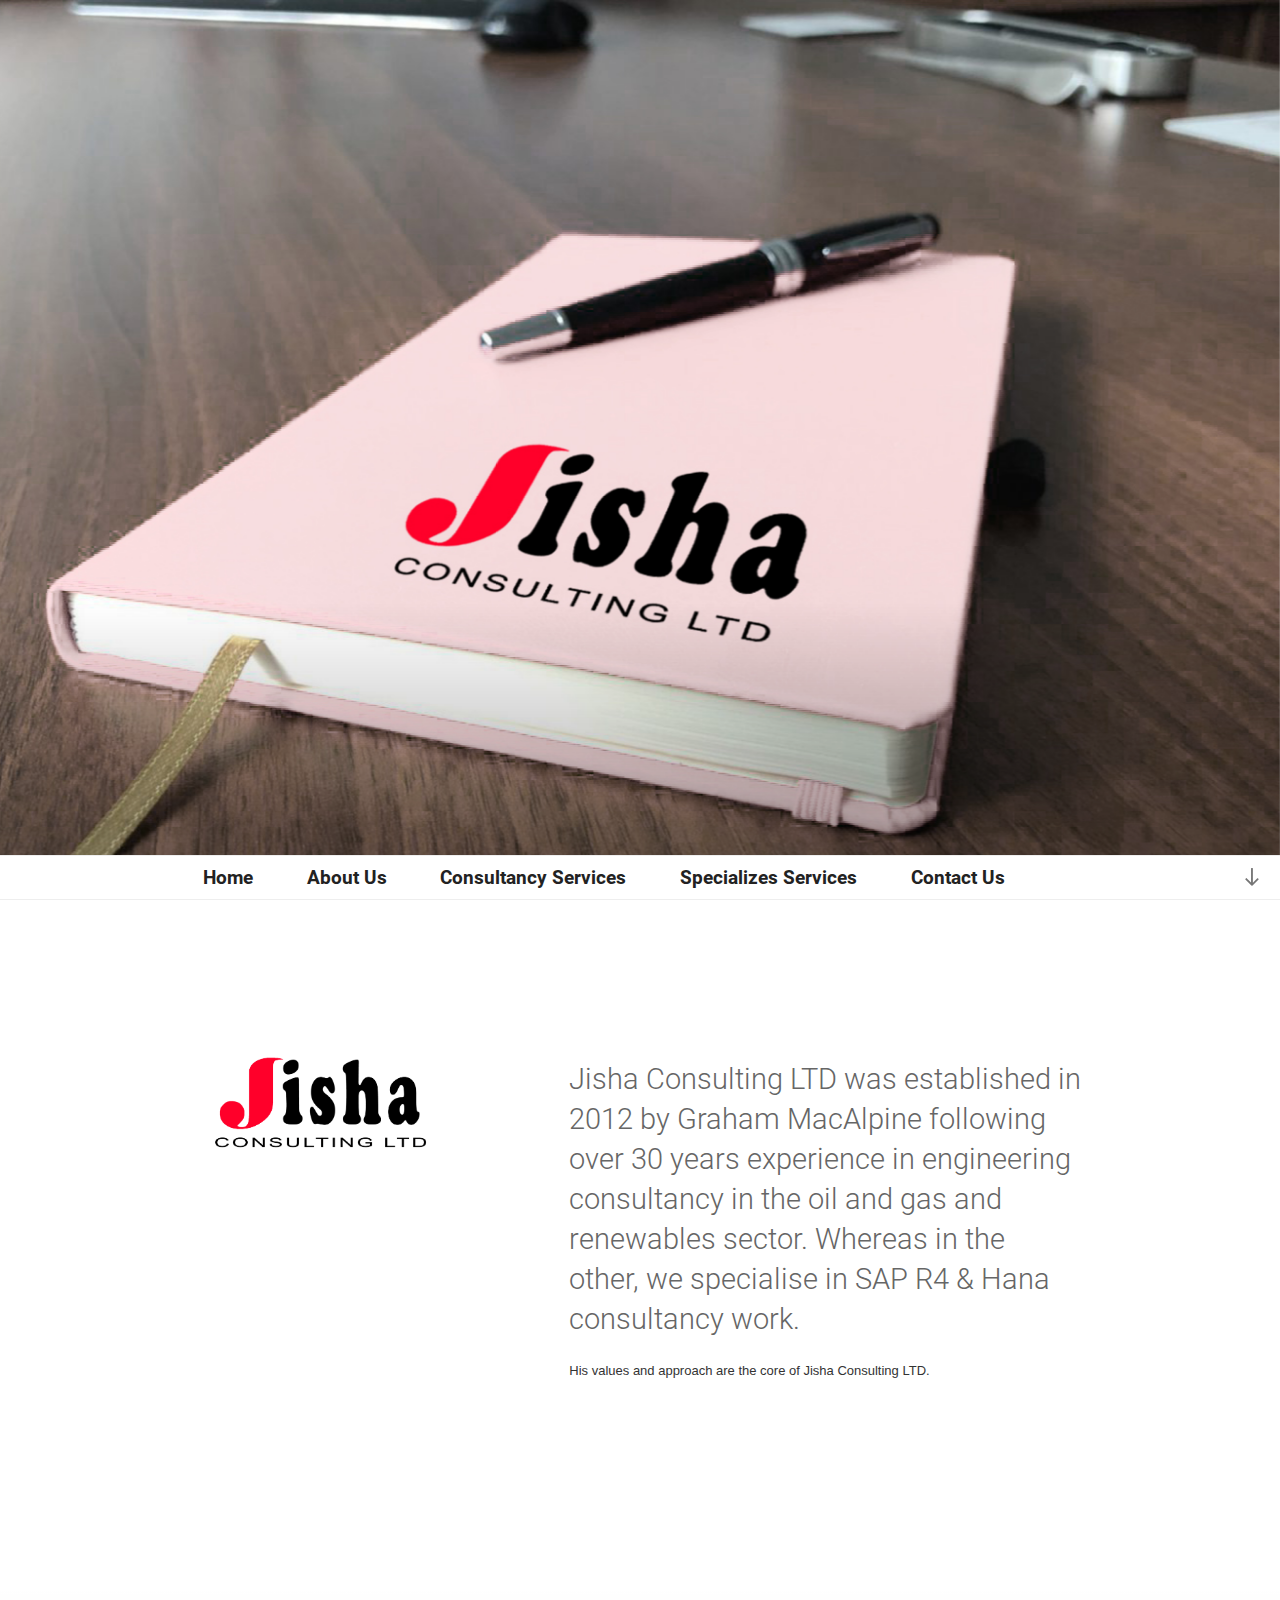
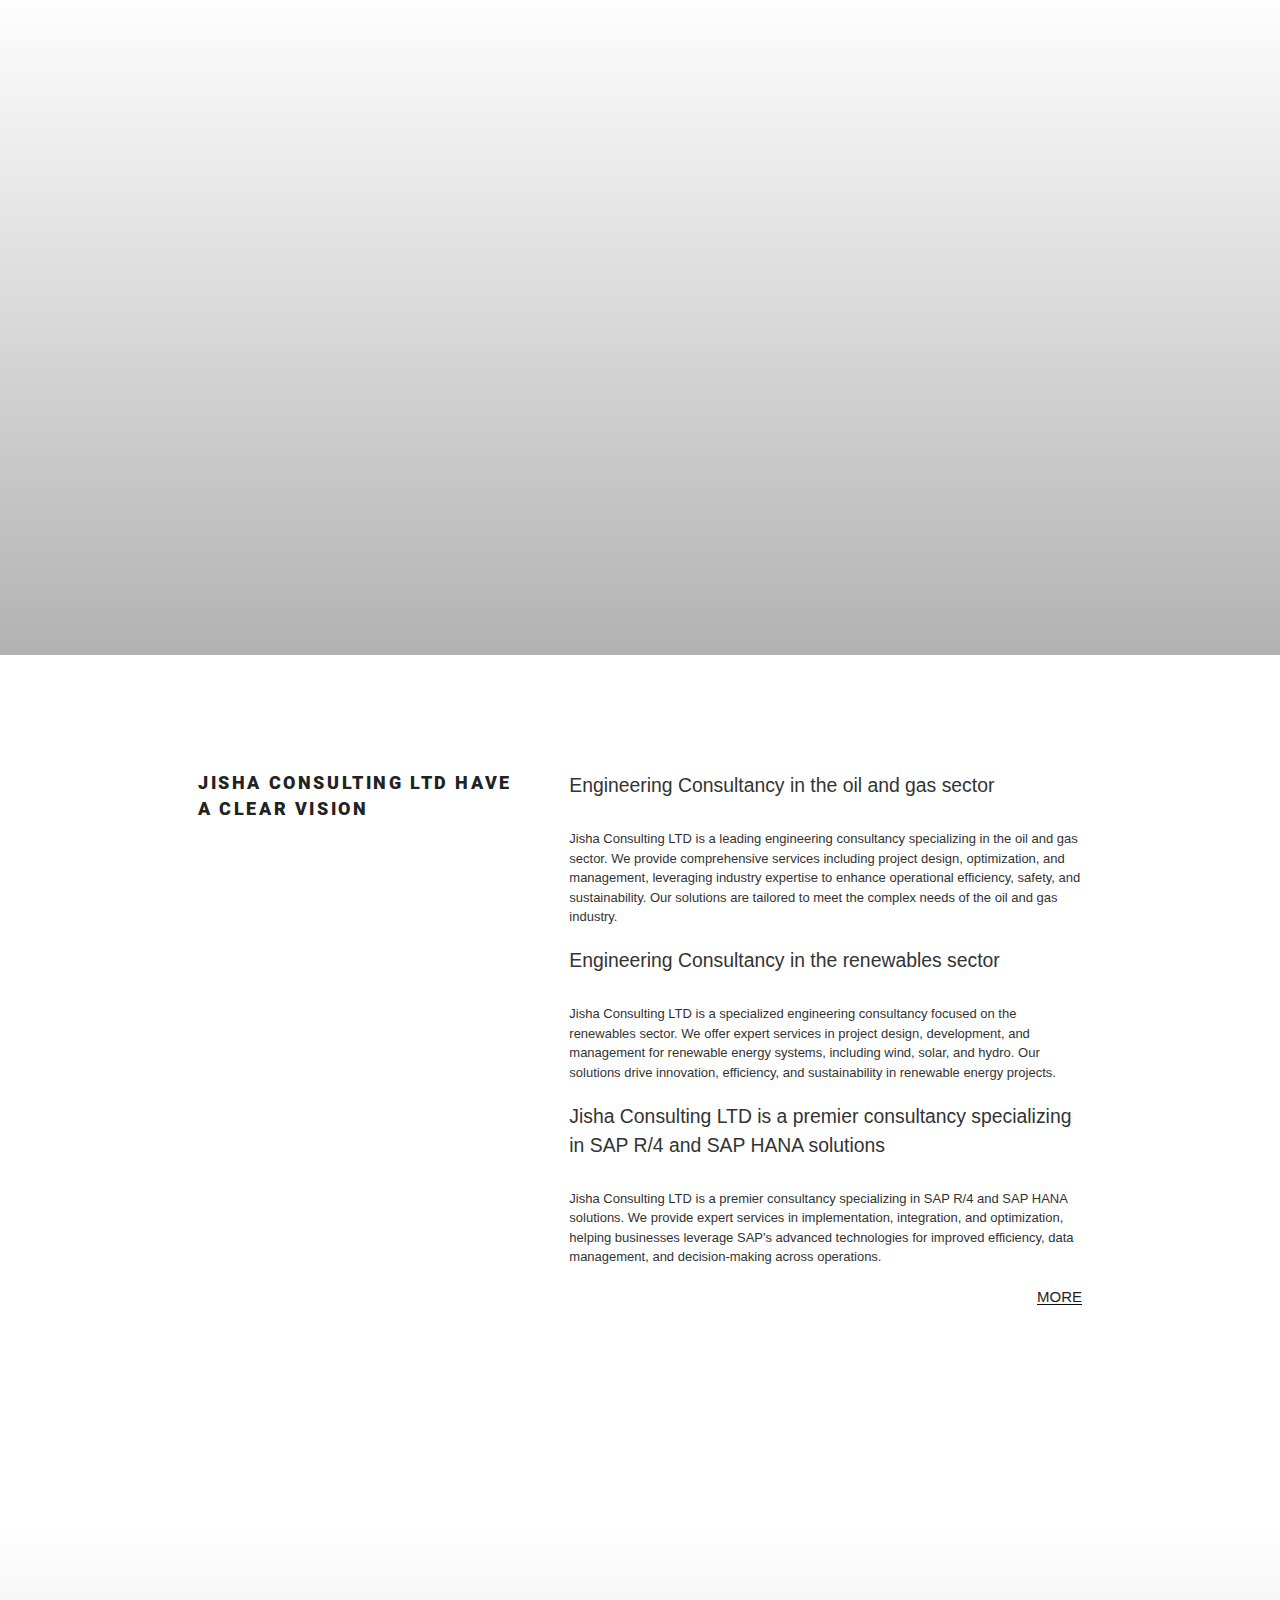
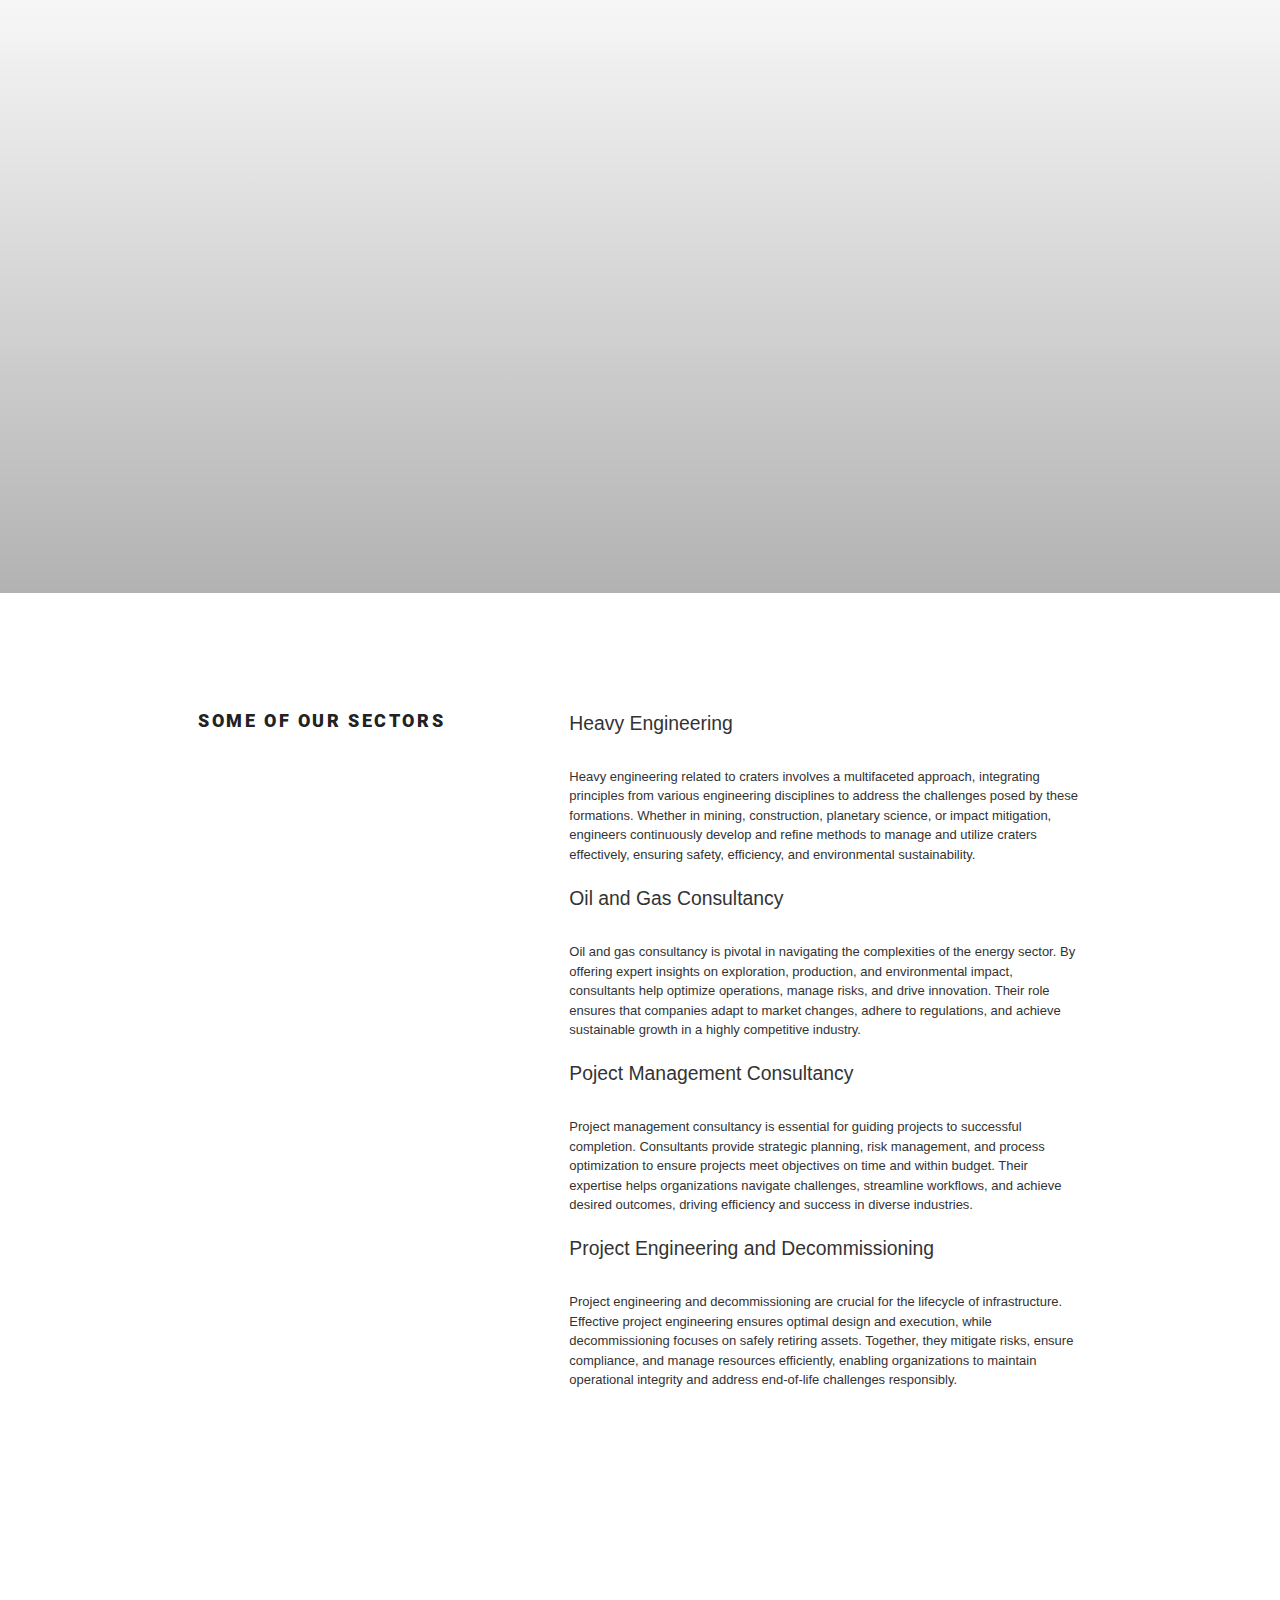
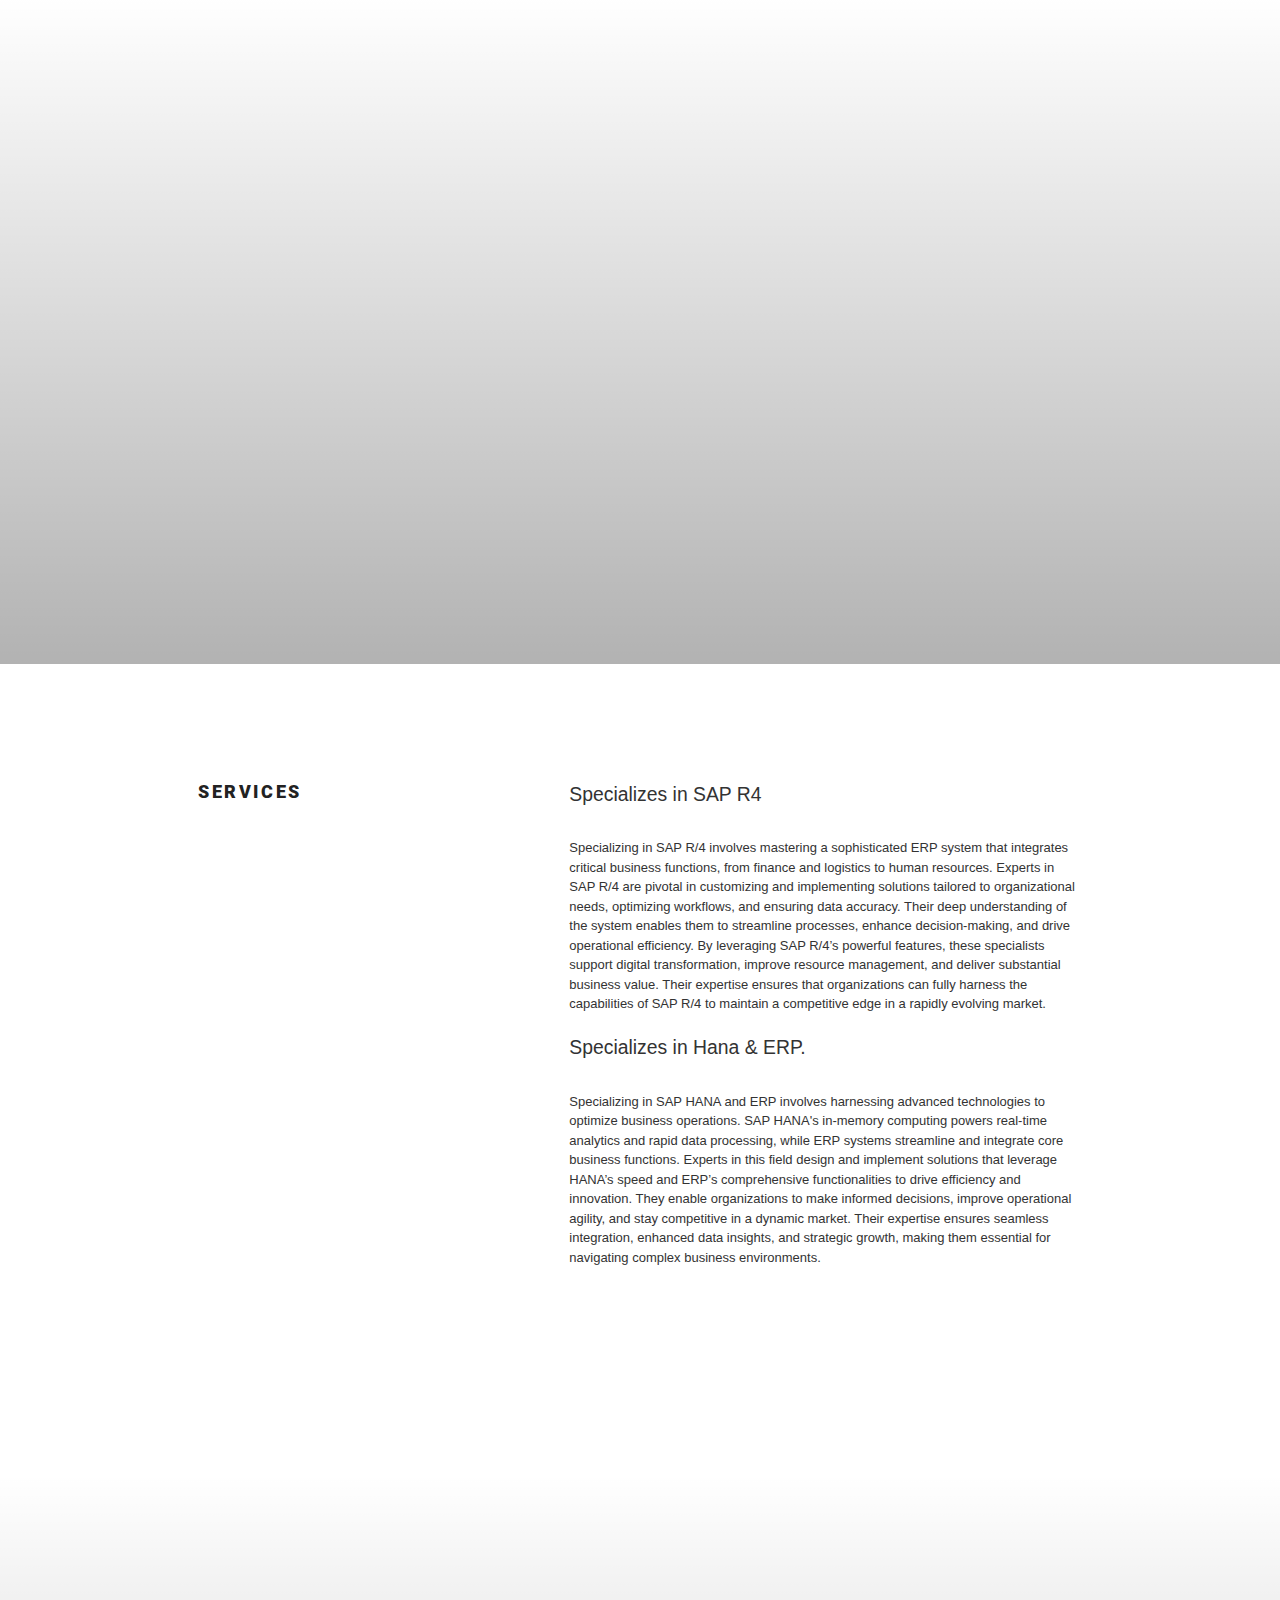
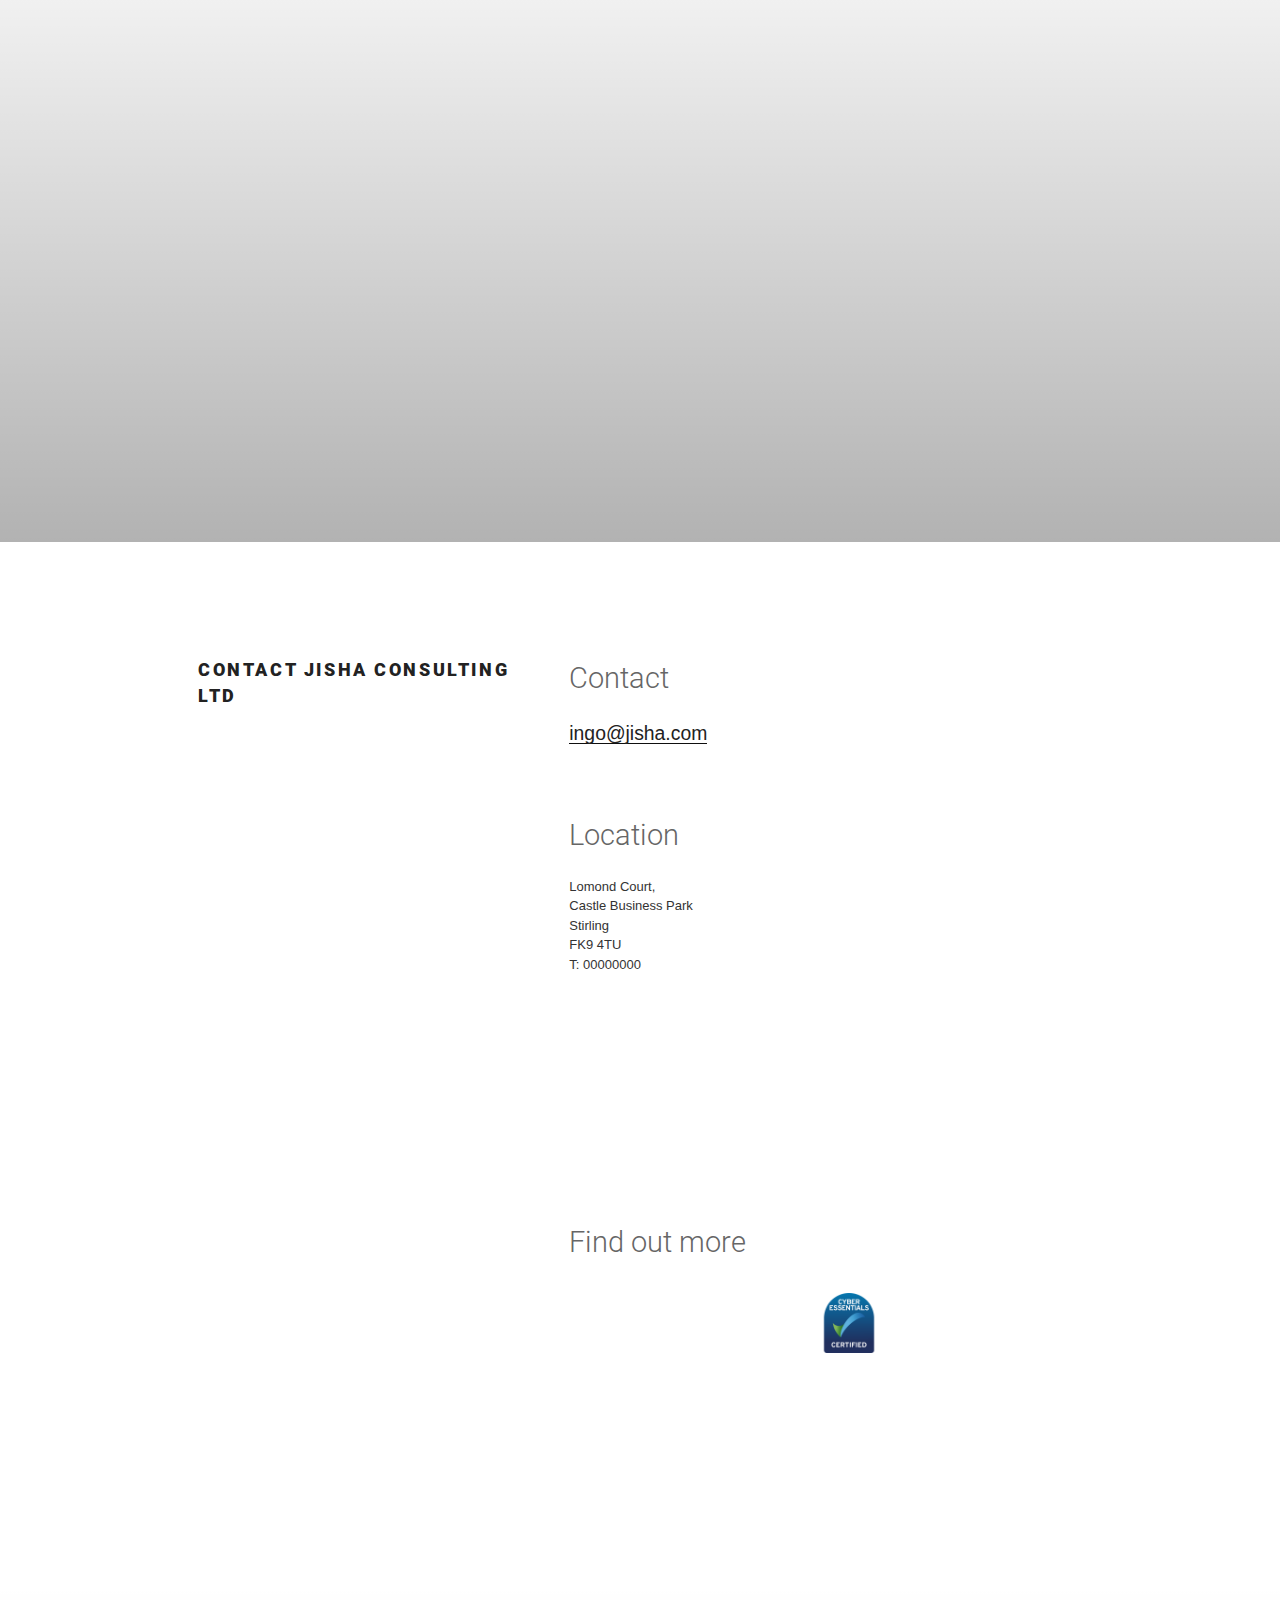
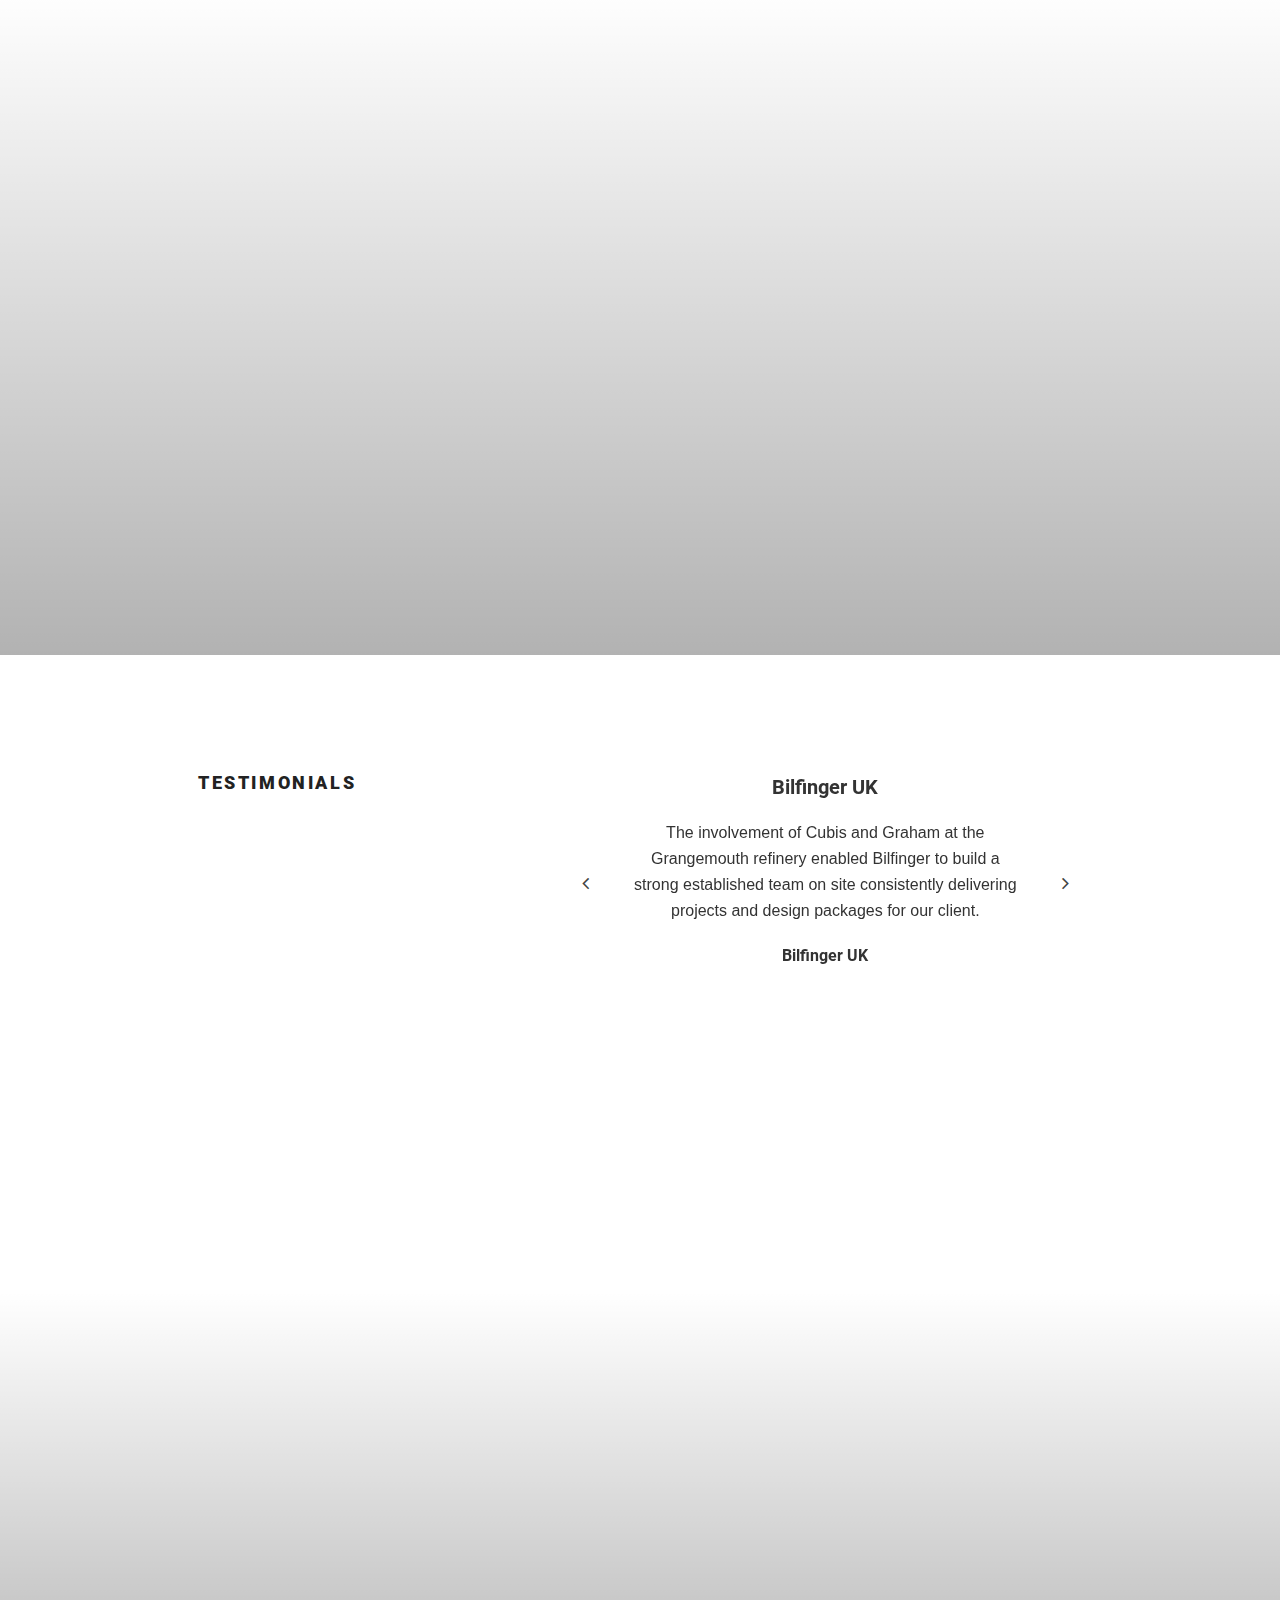
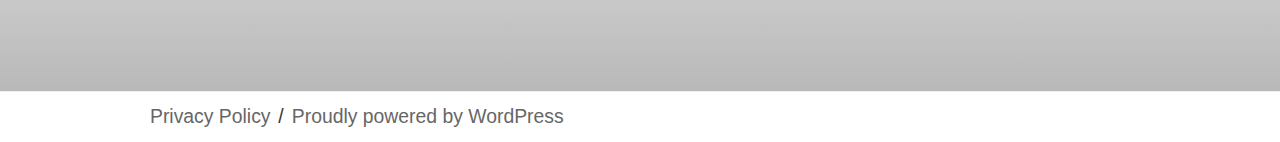
==== commit 354102e5: "Add files via upload" ====
--- a/index.html
+++ b/index.html
@@ -80,20 +80,7 @@
 			position: absolute;
 			clip: rect(1px, 1px, 1px, 1px);
 		}
-		<!-- img.menulogo { -->
-			<!-- width: 175px; -->
-		<!-- } -->
-
-	<!-- .main-navigation li { -->
-    <!-- border: 0; -->
-    <!-- display: block; -->
-    <!-- height: 83px; -->
-    <!-- float: left; -->
-	<!-- } -->
-	<!-- .main-navigation li a { -->
-    <!-- padding: 0.35em 1.25em; -->
-    <!-- padding-top: 30px; -->
-	<!-- } -->
+
 				
 		</style>
 		<link rel="icon" href="images/cropped-Cubis-Logo-cube-image-32x32.png" sizes="32x32">
@@ -143,7 +130,8 @@
 
 <li id="menu-item-129" class="menu-item menu-item-type-custom menu-item-object-custom current-menu-item current_page_item menu-item-home menu-item-129"><a href="#main" aria-current="page" class="nav-menu-scroll-down">Home</a></li>
 <li id="menu-item-130" class="menu-item menu-item-type-custom menu-item-object-custom current-menu-item current_page_item menu-item-home menu-item-130"><a href="#about" aria-current="page" class="nav-menu-scroll-down">About Us</a></li>
-<li id="menu-item-132" class="menu-item menu-item-type-custom menu-item-object-custom current-menu-item current_page_item menu-item-home menu-item-132"><a href="#services" aria-current="page" class="nav-menu-scroll-down">Services</a></li>
+<li id="menu-item-132" class="menu-item menu-item-type-custom menu-item-object-custom current-menu-item current_page_item menu-item-home menu-item-132"><a href="#services" aria-current="page" class="nav-menu-scroll-down">Consultancy Services</a></li>
+<li id="menu-item-132" class="menu-item menu-item-type-custom menu-item-object-custom current-menu-item current_page_item menu-item-home menu-item-132"><a href="#services2" aria-current="page" class="nav-menu-scroll-down">Specializes Services</a></li>
 <li id="menu-item-133" class="menu-item menu-item-type-custom menu-item-object-custom current-menu-item current_page_item menu-item-home menu-item-133"><a href="#html-contact-area" aria-current="page" class="nav-menu-scroll-down">Contact Us</a></li>
 </ul>
  </div>
@@ -249,7 +237,7 @@
 		</div><!-- .panel-image -->
 
 	
-	<div class="panel-content" id="sectors">
+	<div class="panel-content" id="services">
 		<div class="wrap">
 			<header class="entry-header">
 				<h2 class="entry-title">Some of our sectors</h2>
@@ -257,35 +245,36 @@
 			</header><!-- .entry-header -->
 
 			<div class="entry-content">
-				<p>Energy</p>
-
-
-
-<p class="has-small-font-size">We undertake projects in both the traditional energy sector and the renewables market. While Cubis is firmly focused on delivering a sustainable future we believe we can also improve our existing energy infrastructure by working with clients to implement low carbon schemes and improvements.</p>
-
-
-
-<p>Industrial</p>
-
-
-
-<p class="has-small-font-size">This market covers a wide spectrum of work from commercial developments to complex engineering schemes. As with a lot of sectors there are inevitable cross overs. Having�&nbsp; good transferrable skills are key to adapting.</p>
-
-
-
-<p>Infrastructure</p>
-
-
-
-<p class="has-small-font-size">Our company was founded on a background of infrastructure construction. The skills and knowledge gained over 30 years in this market have made the business what it is, flexible and responsive.</p>
-
-
-
-<p>Regeneration</p>
-
-
-
-<p class="has-small-font-size">This sector can cover all the other sectors in one project. Having experience in brownfield schemes and the challenges such work brings is key to being able to undertake varied projects for clients and tackle the known and emergent issues that regeneration can bring.</p>			</div><!-- .entry-content -->
+				<p>Heavy Engineering</p>
+
+
+
+<p class="has-small-font-size">Heavy engineering related to craters involves a multifaceted approach, integrating principles from various engineering disciplines to address the challenges posed by these formations. Whether in mining, construction, planetary science, or impact mitigation, engineers continuously develop and refine methods to manage and utilize craters effectively, ensuring safety, efficiency, and environmental sustainability.</p>
+
+
+
+<p>Oil and Gas Consultancy</p>
+
+
+
+<p class="has-small-font-size">Oil and gas consultancy is pivotal in navigating the complexities of the energy sector. By offering expert insights on exploration, production, and environmental impact, consultants help optimize operations, manage risks, and drive innovation. Their role ensures that companies adapt to market changes, adhere to regulations, and achieve sustainable growth in a highly competitive industry.</p>
+
+
+
+<p>Poject Management Consultancy</p>
+
+
+
+<p class="has-small-font-size">Project management consultancy is essential for guiding projects to successful completion. Consultants provide strategic planning, risk management, and process optimization to ensure projects meet objectives on time and within budget. Their expertise helps organizations navigate challenges, streamline workflows, and achieve desired outcomes, driving efficiency and success in diverse industries.</p>
+
+
+
+<p>Project Engineering and Decommissioning</p>
+
+
+
+<p class="has-small-font-size">Project engineering and decommissioning are crucial for the lifecycle of infrastructure. Effective project engineering ensures optimal design and execution, while decommissioning focuses on safely retiring assets. Together, they mitigate risks, ensure compliance, and manage resources efficiently, enabling organizations to maintain operational integrity and address end-of-life challenges responsibly.</p>			
+</div><!-- .entry-content -->
 
 			
 		</div><!-- .wrap -->
@@ -296,12 +285,12 @@
 <article id="panel3" class="twentyseventeen-panel  post-36 page type-page status-publish has-post-thumbnail hentry">
 
 	
-		<div class="panel-image" style="background-image: url(images/Cubis-Services-2000x1200.jpeg);">
+		<div class="panel-image" style="background-image: url(images/cover12.jpg);">
 			<div class="panel-image-prop" style="padding-top: 60%"></div>
 		</div><!-- .panel-image -->
 
 	
-	<div class="panel-content" id="services">
+	<div class="panel-content" id="services2">
 		<div class="wrap">
 			<header class="entry-header">
 				<h2 class="entry-title">Services</h2>
@@ -309,75 +298,23 @@
 			</header><!-- .entry-header -->
 
 			<div class="entry-content">
-				<p>Project Management</p>
-
-
-
-<p class="has-small-font-size">Whether working as part of an integrated team or providing individual services, Cubis provides technical excellence, multi sector expertise, and ISO9001 accredited processes developed over 30 years. We build strong relationships through great communication allowing projects to develop with confidence. Our experienced managers provide independent, determined, and responsive control of your project far beyond the construction or delivery of a contract. We deliver projects focused on the key elements of safety, time, cost, and quality while doing this in an ethical , respectful manner.</p>
-
-
-
-<p>Principal Designer</p>
-
-
-
-<p class="has-small-font-size">At Cubis we perform the role of Principal Designer in accordance with the CDM Regulations, working with numerous clients. We excel in coordinating your design partners, contractors, and the broader project team, fostering clear and efficient communication throughout the project lifecycle. We produce the collated H&amp;S file in formats which suit each client and tackle the modern challenges of information accessibility.</p>
-
-
-
-<p>Commercial Management</p>
-
-
-
-<p class="has-small-font-size">We offer commercial management throughout all phases of a project including procurement, monitoring of performance, and assessing valuations. We review and�&nbsp; agree any changes to scope and the implementation of the contract’s conditions. Our team control the cost of the project in a proactive manner ensuring that all stakeholders understand the outcome of the decisions made.</p>
-
-
-
-<p>Contract Administration</p>
-
-
-
-<p class="has-small-font-size">Performing this role on behalf of our clients with experience in many forms of contract.</p>
-
-
-
-<p>Design Management</p>
-
-
-
-<p class="has-small-font-size">Coordination and control of designers and disciplines. Ensuring communication and information sharing throughout the project.</p>
-
-
-
-<p>Programme Management</p>
-
-
-
-<p class="has-small-font-size">Managing a suite of projects for the client where an overview of the bigger picture is required to ensure efficiencies and wider targets are achieved.</p>
-
-
-
-<p>Construction Management</p>
-
-
-
-<p class="has-small-font-size">This can range for ad hoc inspection to full-time on-site management. We have experienced supervisors available for most main types of work.</p>
-
-
-
-<p>Commissioning services</p>
-
-
-
-<p class="has-small-font-size">Specialist engineers to work with vendors and clients to test and commission complex equipment prior to contract completion.</p>
-
-
-
-<p>Management Consultants</p>
-
-
-
-<p class="has-small-font-size">Our list of services above is not exhaustive, we can offer assistance in many other fields including planning, training, project reviews and general support.</p>			</div><!-- .entry-content -->
+				<p>Specializes in SAP R4</p>
+
+
+
+<p class="has-small-font-size">Specializing in SAP R/4 involves mastering a sophisticated ERP system that integrates critical business functions, from finance and logistics to human resources. Experts in SAP R/4 are pivotal in customizing and implementing solutions tailored to organizational needs, optimizing workflows, and ensuring data accuracy. Their deep understanding of the system enables them to streamline processes, enhance decision-making, and drive operational efficiency. By leveraging SAP R/4’s powerful features, these specialists support digital transformation, improve resource management, and deliver substantial business value. Their expertise ensures that organizations can fully harness the capabilities of SAP R/4 to maintain a competitive edge in a rapidly evolving market.</p>
+
+
+
+<p>Specializes in Hana & ERP.</p>
+
+
+
+<p class="has-small-font-size">Specializing in SAP HANA and ERP involves harnessing advanced technologies to optimize business operations. SAP HANA's in-memory computing powers real-time analytics and rapid data processing, while ERP systems streamline and integrate core business functions. Experts in this field design and implement solutions that leverage HANA’s speed and ERP’s comprehensive functionalities to drive efficiency and innovation. They enable organizations to make informed decisions, improve operational agility, and stay competitive in a dynamic market. Their expertise ensures seamless integration, enhanced data insights, and strategic growth, making them essential for navigating complex business environments.</p>
+
+
+
+			</div><!-- .entry-content  */
 
 			
 		</div><!-- .wrap -->
